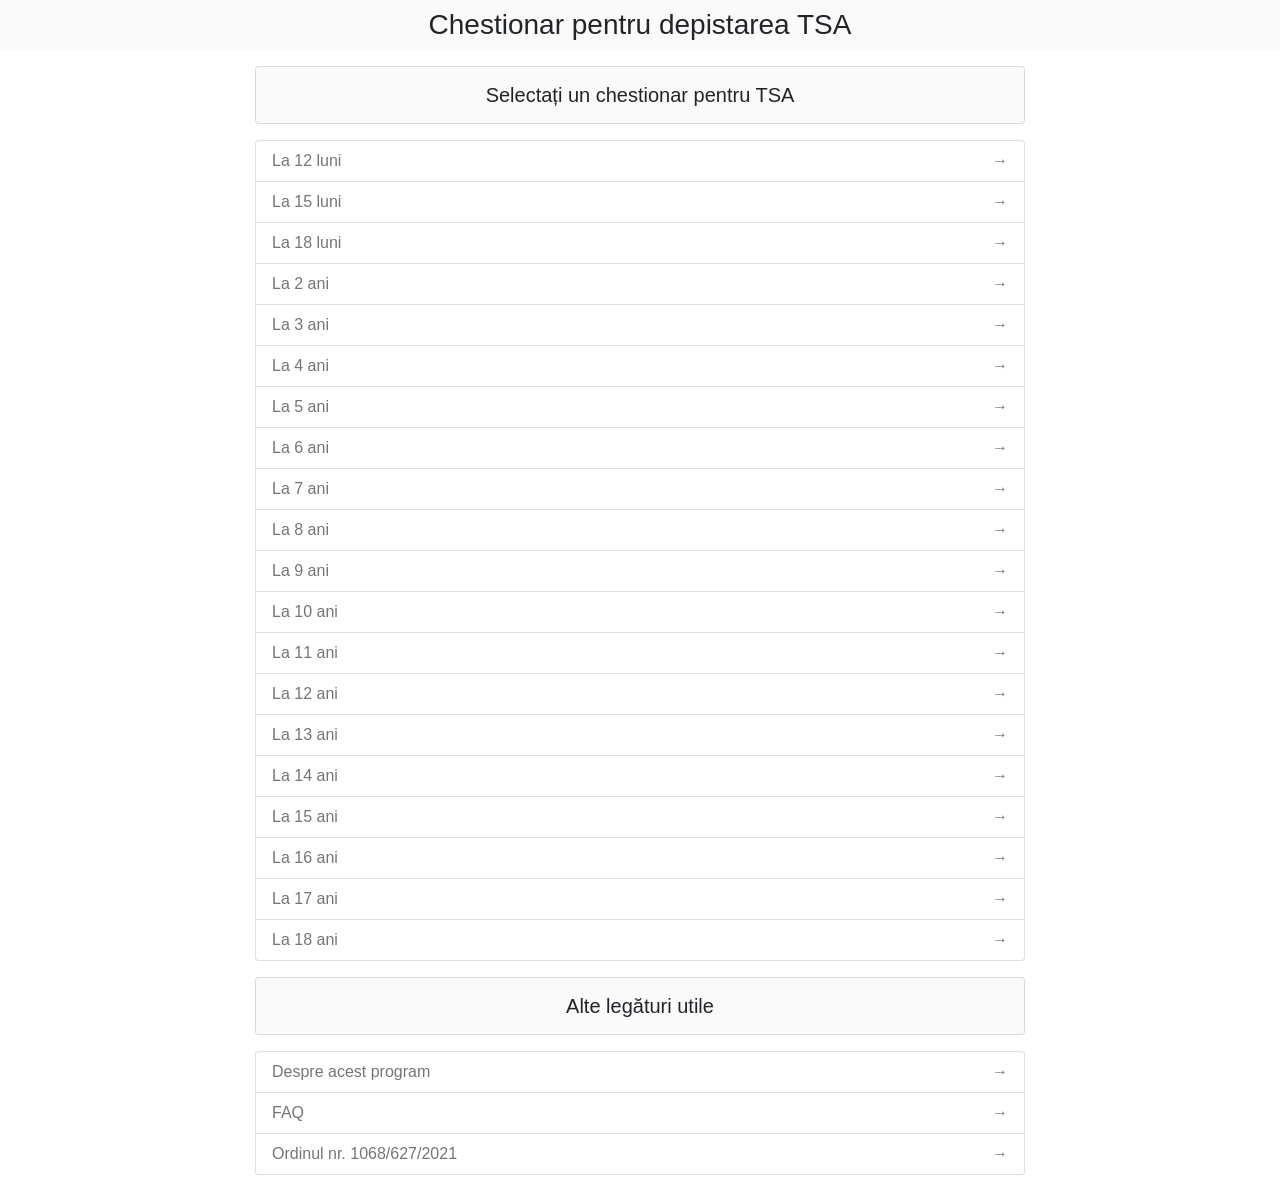
==== index.html @ b60e4440 "Update 11 files - /2-18-ani/index.html - /2-18-ani/js/functii.js - /12-18-luni/index.html - /12-18-l" ====
<!DOCTYPE html>
<html lang="ro">
  <head>
    <meta charset="utf-8">
    <meta name="viewport" content="width=device-width, initial-scale=1, shrink-to-fit=no">
    <title>Chestionar pentru depistarea TSA</title>
    <link rel="stylesheet" href="./css/stil.css">
  </head>
  <body>
    <header class="navbar navbar-expand-lg bg-light">
      <div class="container-fluid d-flex justify-content-center">
        <h3 class="my-0 text-center">Chestionar pentru depistarea TSA</h3>
      </div>
    </header>
    <div class="main-content">
      <div class="container-fluid pt-3">
        <div class="card bg-light mb-3">
          <div class="card-body">
            <h5 class="my-0 text-center">Selectați un chestionar pentru TSA</h5>
          </div>
        </div>
        <div class="list-group mb-3">
          <a href="./12-18-luni?varsta=12 luni" class="list-group-item list-group-item-action d-flex justify-content-between align-items-center">La 12 luni<span>→</span></a>
          <a href="./12-18-luni?varsta=15 luni" class="list-group-item list-group-item-action d-flex justify-content-between align-items-center">La 15 luni<span>→</span></a>
          <a href="./12-18-luni?varsta=18 luni" class="list-group-item list-group-item-action d-flex justify-content-between align-items-center">La 18 luni<span>→</span></a>
          <a href="./2-18-ani?varsta=24 luni" class="list-group-item list-group-item-action d-flex justify-content-between align-items-center">La 2 ani<span>→</span></a>
          <a href="./2-18-ani?varsta=3 ani" class="list-group-item list-group-item-action d-flex justify-content-between align-items-center">La 3 ani<span>→</span></a>
          <a href="./2-18-ani?varsta=4 ani" class="list-group-item list-group-item-action d-flex justify-content-between align-items-center">La 4 ani<span>→</span></a>
          <a href="./2-18-ani?varsta=5 ani" class="list-group-item list-group-item-action d-flex justify-content-between align-items-center">La 5 ani<span>→</span></a>
          <a href="./2-18-ani?varsta=6 ani" class="list-group-item list-group-item-action d-flex justify-content-between align-items-center">La 6 ani<span>→</span></a>
          <a href="./2-18-ani?varsta=7 ani" class="list-group-item list-group-item-action d-flex justify-content-between align-items-center">La 7 ani<span>→</span></a>
          <a href="./2-18-ani?varsta=8 ani" class="list-group-item list-group-item-action d-flex justify-content-between align-items-center">La 8 ani<span>→</span></a>
          <a href="./2-18-ani?varsta=9 ani" class="list-group-item list-group-item-action d-flex justify-content-between align-items-center">La 9 ani<span>→</span></a>
          <a href="./2-18-ani?varsta=10 ani" class="list-group-item list-group-item-action d-flex justify-content-between align-items-center">La 10 ani<span>→</span></a>
          <a href="./2-18-ani?varsta=11 ani" class="list-group-item list-group-item-action d-flex justify-content-between align-items-center">La 11 ani<span>→</span></a>
          <a href="./2-18-ani?varsta=12 ani" class="list-group-item list-group-item-action d-flex justify-content-between align-items-center">La 12 ani<span>→</span></a>
          <a href="./2-18-ani?varsta=13 ani" class="list-group-item list-group-item-action d-flex justify-content-between align-items-center">La 13 ani<span>→</span></a>
          <a href="./2-18-ani?varsta=14 ani" class="list-group-item list-group-item-action d-flex justify-content-between align-items-center">La 14 ani<span>→</span></a>
          <a href="./2-18-ani?varsta=15 ani" class="list-group-item list-group-item-action d-flex justify-content-between align-items-center">La 15 ani<span>→</span></a>
          <a href="./2-18-ani?varsta=16 ani" class="list-group-item list-group-item-action d-flex justify-content-between align-items-center">La 16 ani<span>→</span></a>
          <a href="./2-18-ani?varsta=17 ani" class="list-group-item list-group-item-action d-flex justify-content-between align-items-center">La 17 ani<span>→</span></a>
          <a href="./2-18-ani?varsta=18 ani" class="list-group-item list-group-item-action d-flex justify-content-between align-items-center">La 18 ani<span>→</span></a>
        </div>
        <div class="card bg-light mb-3">
          <div class="card-body">
            <h5 class="my-0 text-center">Alte legături utile</h5>
          </div>
        </div>
        <div class="list-group mb-3">
          <a href="./despre" class="list-group-item list-group-item-action d-flex justify-content-between align-items-center">Despre acest program<span>→</span></a>
          <a href="./faq" class="list-group-item list-group-item-action d-flex justify-content-between align-items-center">FAQ<span>→</span></a>
          <a href="./Ordinul nr. 1068-627.pdf" target="_blank" class="list-group-item list-group-item-action d-flex justify-content-between align-items-center">Ordinul nr. 1068/627/2021<span>→</span></a>
        </div>
      </div>
    </div>
  </body>
</html>
---- css/stil.css ----
@charset "UTF-8";
/*
 * Copyright 2023 window-ops
 * Licensed under MIT
 * Based on Bootstrap:
 * - Bootstrap  v5.3.1 (https://getbootstrap.com/)
 * - Copyright 2011-2023 The Bootstrap Authors
 * - Licensed under MIT (https://github.com/twbs/bootstrap/blob/main/LICENSE)
*/

:root{--blue:#1E88E5;--indigo:#3949AB;--purple:#8E24AA;--pink:#D81B60;--red:#E53935;--orange:#FB8C00;--yellow:#FDD835;--green:#43A047;--teal:#00897B;--cyan:#00ACC1;--white:#fff;--gray:#9E9E9E;--gray-dark:#424242;--primary:#1E88E5;--secondary:#EEEEEE;--success:#43A047;--info:#00ACC1;--warning:#FDD835;--danger:#E53935;--light:#FAFAFA;--dark:#212529;--breakpoint-xs:0;--breakpoint-sm:576px;--breakpoint-md:768px;--breakpoint-lg:992px;--breakpoint-xl:1200px;--font-family-sans-serif:-apple-system,BlinkMacSystemFont,"Segoe UI",Roboto,"Helvetica Neue",Arial,"Noto Sans",sans-serif,"Apple Color Emoji","Segoe UI Emoji","Segoe UI Symbol","Noto Color Emoji";--font-family-monospace:SFMono-Regular,Menlo,Monaco,Consolas,"Liberation Mono","Courier New",monospace}*,::after,::before{box-sizing:border-box}html{font-family:sans-serif;line-height:1.15;-webkit-text-size-adjust:100%;-webkit-tap-highlight-color:transparent}article,aside,figcaption,figure,footer,header,hgroup,main,nav,section{display:block}body{margin:0;font-family:-apple-system,BlinkMacSystemFont,"Segoe UI",Roboto,"Helvetica Neue",Arial,"Noto Sans",sans-serif,"Apple Color Emoji","Segoe UI Emoji","Segoe UI Symbol","Noto Color Emoji";font-size:1rem;font-weight:400;line-height:1.5;color:#212529;text-align:left;background-color:#fff}[tabindex="-1"]:focus:not(:focus-visible){outline:0!important}hr{box-sizing:content-box;height:0;overflow:visible}h1,h2,h3,h4,h5,h6{margin-top:0;margin-bottom:.5rem}p{margin-top:0;margin-bottom:1rem}abbr[data-original-title],abbr[title]{text-decoration:underline;text-decoration:underline dotted;cursor:help;border-bottom:0;text-decoration-skip-ink:none}address{margin-bottom:1rem;font-style:normal;line-height:inherit}dl,ol,ul{margin-top:0;margin-bottom:1rem}ol ol,ol ul,ul ol,ul ul{margin-bottom:0}dt{font-weight:700}dd{margin-bottom:.5rem;margin-left:0}blockquote{margin:0 0 1rem}b,strong{font-weight:bolder}small{font-size:80%}sub,sup{position:relative;font-size:75%;line-height:0;vertical-align:baseline}sub{bottom:-.25em}sup{top:-.5em}a{color:#1e88e5;text-decoration:none;background-color:transparent}a:hover{color:#1360a4;text-decoration:underline}a:not([href]){color:inherit;text-decoration:none}a:not([href]):hover{color:inherit;text-decoration:none}code,kbd,pre,samp{font-family:SFMono-Regular,Menlo,Monaco,Consolas,"Liberation Mono","Courier New",monospace;font-size:1em}pre{margin-top:0;margin-bottom:1rem;overflow:auto;-ms-overflow-style:scrollbar}figure{margin:0 0 1rem}img{vertical-align:middle;border-style:none}svg{overflow:hidden;vertical-align:middle}table{border-collapse:collapse}caption{padding-top:.75rem;padding-bottom:.75rem;color:#9e9e9e;text-align:left;caption-side:bottom}th{text-align:inherit}label{display:inline-block;margin-bottom:.5rem}button{border-radius:0}button:focus{outline:1px dotted;outline:5px auto -webkit-focus-ring-color}button,input,optgroup,select,textarea{margin:0;font-family:inherit;font-size:inherit;line-height:inherit}button,input{overflow:visible}button,select{text-transform:none}[role=button]{cursor:pointer}select{word-wrap:normal}[type=button],[type=reset],[type=submit],button{-webkit-appearance:button}[type=button]:not(:disabled),[type=reset]:not(:disabled),[type=submit]:not(:disabled),button:not(:disabled){cursor:pointer}[type=button]::-moz-focus-inner,[type=reset]::-moz-focus-inner,[type=submit]::-moz-focus-inner,button::-moz-focus-inner{padding:0;border-style:none}input[type=checkbox],input[type=radio]{box-sizing:border-box;padding:0}textarea{overflow:auto;resize:vertical}fieldset{min-width:0;padding:0;margin:0;border:0}legend{display:block;width:100%;max-width:100%;padding:0;margin-bottom:.5rem;font-size:1.5rem;line-height:inherit;color:inherit;white-space:normal}progress{vertical-align:baseline}[type=number]::-webkit-inner-spin-button,[type=number]::-webkit-outer-spin-button{height:auto}[type=search]{outline-offset:-2px;-webkit-appearance:none}[type=search]::-webkit-search-decoration{-webkit-appearance:none}::-webkit-file-upload-button{font:inherit;-webkit-appearance:button}output{display:inline-block}summary{display:list-item;cursor:pointer}template{display:none}[hidden]{display:none!important}.h1,.h2,.h3,.h4,.h5,.h6,h1,h2,h3,h4,h5,h6{margin-bottom:.5rem;font-weight:500;line-height:1.2}.h1,h1{font-size:2.5rem}.h2,h2{font-size:2rem}.h3,h3{font-size:1.75rem}.h4,h4{font-size:1.5rem}.h5,h5{font-size:1.25rem}.h6,h6{font-size:1rem}.lead{font-size:1.25rem;font-weight:300}.display-1{font-size:6rem;font-weight:300;line-height:1.2}.display-2{font-size:5.5rem;font-weight:300;line-height:1.2}.display-3{font-size:4.5rem;font-weight:300;line-height:1.2}.display-4{font-size:3.5rem;font-weight:300;line-height:1.2}hr{margin-top:1rem;margin-bottom:1rem;border:0;border-top:1px solid rgba(0,0,0,.1)}.small,small{font-size:80%;font-weight:400}.mark,mark{padding:.2em;background-color:#fcf8e3}.list-unstyled{padding-left:0;list-style:none}.list-inline{padding-left:0;list-style:none}.list-inline-item{display:inline-block}.list-inline-item:not(:last-child){margin-right:.5rem}.initialism{font-size:90%;text-transform:uppercase}.blockquote{margin-bottom:1rem;font-size:1.25rem}.blockquote-footer{display:block;font-size:80%;color:#9e9e9e}.blockquote-footer::before{content:"\2014\00A0"}.img-fluid{max-width:100%;height:auto}.img-thumbnail{padding:.25rem;background-color:#fff;border:1px solid #eee;border-radius:4px;box-shadow:0 1px 1px rgba(0,0,0,.075);max-width:100%;height:auto}.figure{display:inline-block}.figure-img{margin-bottom:.5rem;line-height:1}.figure-caption{font-size:90%;color:#9e9e9e}code{font-size:87.5%;color:#d81b60;word-wrap:break-word}a>code{color:inherit}kbd{padding:.2rem .4rem;font-size:87.5%;color:#fff;background-color:#212529;border-radius:4px;box-shadow:inset 0 1px 1px rgba(0,0,0,.075)}kbd kbd{padding:0;font-size:100%;font-weight:700;box-shadow:none}pre{display:block;font-size:87.5%;color:#212529}pre code{font-size:inherit;color:inherit;word-break:normal}.pre-scrollable{max-height:340px;overflow-y:scroll}.container{width:100%;padding-right:15px;padding-left:15px;margin-right:auto;margin-left:auto}@media (min-width:576px){.container{max-width:540px}}@media (min-width:768px){.container{max-width:720px}}@media (min-width:992px){.container{max-width:960px}}@media (min-width:1200px){.container{max-width:1140px}}.container-fluid,.container-lg,.container-md,.container-sm,.container-xl{width:100%;padding-right:15px;padding-left:15px;margin-right:auto;margin-left:auto}@media (min-width:576px){.container,.container-sm{max-width:540px}}@media (min-width:768px){.container,.container-md,.container-sm{max-width:720px}}@media (min-width:992px){.container,.container-lg,.container-md,.container-sm{max-width:960px}}@media (min-width:1200px){.container,.container-lg,.container-md,.container-sm,.container-xl{max-width:1140px}}.row{display:flex;flex-wrap:wrap;margin-right:-15px;margin-left:-15px}.no-gutters{margin-right:0;margin-left:0}.no-gutters>.col,.no-gutters>[class*=col-]{padding-right:0;padding-left:0}.col,.col-1,.col-10,.col-11,.col-12,.col-2,.col-3,.col-4,.col-5,.col-6,.col-7,.col-8,.col-9,.col-auto,.col-lg,.col-lg-1,.col-lg-10,.col-lg-11,.col-lg-12,.col-lg-2,.col-lg-3,.col-lg-4,.col-lg-5,.col-lg-6,.col-lg-7,.col-lg-8,.col-lg-9,.col-lg-auto,.col-md,.col-md-1,.col-md-10,.col-md-11,.col-md-12,.col-md-2,.col-md-3,.col-md-4,.col-md-5,.col-md-6,.col-md-7,.col-md-8,.col-md-9,.col-md-auto,.col-sm,.col-sm-1,.col-sm-10,.col-sm-11,.col-sm-12,.col-sm-2,.col-sm-3,.col-sm-4,.col-sm-5,.col-sm-6,.col-sm-7,.col-sm-8,.col-sm-9,.col-sm-auto,.col-xl,.col-xl-1,.col-xl-10,.col-xl-11,.col-xl-12,.col-xl-2,.col-xl-3,.col-xl-4,.col-xl-5,.col-xl-6,.col-xl-7,.col-xl-8,.col-xl-9,.col-xl-auto{position:relative;width:100%;padding-right:15px;padding-left:15px}.col{flex-basis:0;flex-grow:1;min-width:0;max-width:100%}.row-cols-1>*{flex:0 0 100%;max-width:100%}.row-cols-2>*{flex:0 0 50%;max-width:50%}.row-cols-3>*{flex:0 0 33.33333%;max-width:33.33333%}.row-cols-4>*{flex:0 0 25%;max-width:25%}.row-cols-5>*{flex:0 0 20%;max-width:20%}.row-cols-6>*{flex:0 0 16.66667%;max-width:16.66667%}.col-auto{flex:0 0 auto;width:auto;max-width:100%}.col-1{flex:0 0 8.33333%;max-width:8.33333%}.col-2{flex:0 0 16.66667%;max-width:16.66667%}.col-3{flex:0 0 25%;max-width:25%}.col-4{flex:0 0 33.33333%;max-width:33.33333%}.col-5{flex:0 0 41.66667%;max-width:41.66667%}.col-6{flex:0 0 50%;max-width:50%}.col-7{flex:0 0 58.33333%;max-width:58.33333%}.col-8{flex:0 0 66.66667%;max-width:66.66667%}.col-9{flex:0 0 75%;max-width:75%}.col-10{flex:0 0 83.33333%;max-width:83.33333%}.col-11{flex:0 0 91.66667%;max-width:91.66667%}.col-12{flex:0 0 100%;max-width:100%}.order-first{order:-1}.order-last{order:13}.order-0{order:0}.order-1{order:1}.order-2{order:2}.order-3{order:3}.order-4{order:4}.order-5{order:5}.order-6{order:6}.order-7{order:7}.order-8{order:8}.order-9{order:9}.order-10{order:10}.order-11{order:11}.order-12{order:12}.offset-1{margin-left:8.33333%}.offset-2{margin-left:16.66667%}.offset-3{margin-left:25%}.offset-4{margin-left:33.33333%}.offset-5{margin-left:41.66667%}.offset-6{margin-left:50%}.offset-7{margin-left:58.33333%}.offset-8{margin-left:66.66667%}.offset-9{margin-left:75%}.offset-10{margin-left:83.33333%}.offset-11{margin-left:91.66667%}@media (min-width:576px){.col-sm{flex-basis:0;flex-grow:1;min-width:0;max-width:100%}.row-cols-sm-1>*{flex:0 0 100%;max-width:100%}.row-cols-sm-2>*{flex:0 0 50%;max-width:50%}.row-cols-sm-3>*{flex:0 0 33.33333%;max-width:33.33333%}.row-cols-sm-4>*{flex:0 0 25%;max-width:25%}.row-cols-sm-5>*{flex:0 0 20%;max-width:20%}.row-cols-sm-6>*{flex:0 0 16.66667%;max-width:16.66667%}.col-sm-auto{flex:0 0 auto;width:auto;max-width:100%}.col-sm-1{flex:0 0 8.33333%;max-width:8.33333%}.col-sm-2{flex:0 0 16.66667%;max-width:16.66667%}.col-sm-3{flex:0 0 25%;max-width:25%}.col-sm-4{flex:0 0 33.33333%;max-width:33.33333%}.col-sm-5{flex:0 0 41.66667%;max-width:41.66667%}.col-sm-6{flex:0 0 50%;max-width:50%}.col-sm-7{flex:0 0 58.33333%;max-width:58.33333%}.col-sm-8{flex:0 0 66.66667%;max-width:66.66667%}.col-sm-9{flex:0 0 75%;max-width:75%}.col-sm-10{flex:0 0 83.33333%;max-width:83.33333%}.col-sm-11{flex:0 0 91.66667%;max-width:91.66667%}.col-sm-12{flex:0 0 100%;max-width:100%}.order-sm-first{order:-1}.order-sm-last{order:13}.order-sm-0{order:0}.order-sm-1{order:1}.order-sm-2{order:2}.order-sm-3{order:3}.order-sm-4{order:4}.order-sm-5{order:5}.order-sm-6{order:6}.order-sm-7{order:7}.order-sm-8{order:8}.order-sm-9{order:9}.order-sm-10{order:10}.order-sm-11{order:11}.order-sm-12{order:12}.offset-sm-0{margin-left:0}.offset-sm-1{margin-left:8.33333%}.offset-sm-2{margin-left:16.66667%}.offset-sm-3{margin-left:25%}.offset-sm-4{margin-left:33.33333%}.offset-sm-5{margin-left:41.66667%}.offset-sm-6{margin-left:50%}.offset-sm-7{margin-left:58.33333%}.offset-sm-8{margin-left:66.66667%}.offset-sm-9{margin-left:75%}.offset-sm-10{margin-left:83.33333%}.offset-sm-11{margin-left:91.66667%}}@media (min-width:768px){.col-md{flex-basis:0;flex-grow:1;min-width:0;max-width:100%}.row-cols-md-1>*{flex:0 0 100%;max-width:100%}.row-cols-md-2>*{flex:0 0 50%;max-width:50%}.row-cols-md-3>*{flex:0 0 33.33333%;max-width:33.33333%}.row-cols-md-4>*{flex:0 0 25%;max-width:25%}.row-cols-md-5>*{flex:0 0 20%;max-width:20%}.row-cols-md-6>*{flex:0 0 16.66667%;max-width:16.66667%}.col-md-auto{flex:0 0 auto;width:auto;max-width:100%}.col-md-1{flex:0 0 8.33333%;max-width:8.33333%}.col-md-2{flex:0 0 16.66667%;max-width:16.66667%}.col-md-3{flex:0 0 25%;max-width:25%}.col-md-4{flex:0 0 33.33333%;max-width:33.33333%}.col-md-5{flex:0 0 41.66667%;max-width:41.66667%}.col-md-6{flex:0 0 50%;max-width:50%}.col-md-7{flex:0 0 58.33333%;max-width:58.33333%}.col-md-8{flex:0 0 66.66667%;max-width:66.66667%}.col-md-9{flex:0 0 75%;max-width:75%}.col-md-10{flex:0 0 83.33333%;max-width:83.33333%}.col-md-11{flex:0 0 91.66667%;max-width:91.66667%}.col-md-12{flex:0 0 100%;max-width:100%}.order-md-first{order:-1}.order-md-last{order:13}.order-md-0{order:0}.order-md-1{order:1}.order-md-2{order:2}.order-md-3{order:3}.order-md-4{order:4}.order-md-5{order:5}.order-md-6{order:6}.order-md-7{order:7}.order-md-8{order:8}.order-md-9{order:9}.order-md-10{order:10}.order-md-11{order:11}.order-md-12{order:12}.offset-md-0{margin-left:0}.offset-md-1{margin-left:8.33333%}.offset-md-2{margin-left:16.66667%}.offset-md-3{margin-left:25%}.offset-md-4{margin-left:33.33333%}.offset-md-5{margin-left:41.66667%}.offset-md-6{margin-left:50%}.offset-md-7{margin-left:58.33333%}.offset-md-8{margin-left:66.66667%}.offset-md-9{margin-left:75%}.offset-md-10{margin-left:83.33333%}.offset-md-11{margin-left:91.66667%}}@media (min-width:992px){.col-lg{flex-basis:0;flex-grow:1;min-width:0;max-width:100%}.row-cols-lg-1>*{flex:0 0 100%;max-width:100%}.row-cols-lg-2>*{flex:0 0 50%;max-width:50%}.row-cols-lg-3>*{flex:0 0 33.33333%;max-width:33.33333%}.row-cols-lg-4>*{flex:0 0 25%;max-width:25%}.row-cols-lg-5>*{flex:0 0 20%;max-width:20%}.row-cols-lg-6>*{flex:0 0 16.66667%;max-width:16.66667%}.col-lg-auto{flex:0 0 auto;width:auto;max-width:100%}.col-lg-1{flex:0 0 8.33333%;max-width:8.33333%}.col-lg-2{flex:0 0 16.66667%;max-width:16.66667%}.col-lg-3{flex:0 0 25%;max-width:25%}.col-lg-4{flex:0 0 33.33333%;max-width:33.33333%}.col-lg-5{flex:0 0 41.66667%;max-width:41.66667%}.col-lg-6{flex:0 0 50%;max-width:50%}.col-lg-7{flex:0 0 58.33333%;max-width:58.33333%}.col-lg-8{flex:0 0 66.66667%;max-width:66.66667%}.col-lg-9{flex:0 0 75%;max-width:75%}.col-lg-10{flex:0 0 83.33333%;max-width:83.33333%}.col-lg-11{flex:0 0 91.66667%;max-width:91.66667%}.col-lg-12{flex:0 0 100%;max-width:100%}.order-lg-first{order:-1}.order-lg-last{order:13}.order-lg-0{order:0}.order-lg-1{order:1}.order-lg-2{order:2}.order-lg-3{order:3}.order-lg-4{order:4}.order-lg-5{order:5}.order-lg-6{order:6}.order-lg-7{order:7}.order-lg-8{order:8}.order-lg-9{order:9}.order-lg-10{order:10}.order-lg-11{order:11}.order-lg-12{order:12}.offset-lg-0{margin-left:0}.offset-lg-1{margin-left:8.33333%}.offset-lg-2{margin-left:16.66667%}.offset-lg-3{margin-left:25%}.offset-lg-4{margin-left:33.33333%}.offset-lg-5{margin-left:41.66667%}.offset-lg-6{margin-left:50%}.offset-lg-7{margin-left:58.33333%}.offset-lg-8{margin-left:66.66667%}.offset-lg-9{margin-left:75%}.offset-lg-10{margin-left:83.33333%}.offset-lg-11{margin-left:91.66667%}}@media (min-width:1200px){.col-xl{flex-basis:0;flex-grow:1;min-width:0;max-width:100%}.row-cols-xl-1>*{flex:0 0 100%;max-width:100%}.row-cols-xl-2>*{flex:0 0 50%;max-width:50%}.row-cols-xl-3>*{flex:0 0 33.33333%;max-width:33.33333%}.row-cols-xl-4>*{flex:0 0 25%;max-width:25%}.row-cols-xl-5>*{flex:0 0 20%;max-width:20%}.row-cols-xl-6>*{flex:0 0 16.66667%;max-width:16.66667%}.col-xl-auto{flex:0 0 auto;width:auto;max-width:100%}.col-xl-1{flex:0 0 8.33333%;max-width:8.33333%}.col-xl-2{flex:0 0 16.66667%;max-width:16.66667%}.col-xl-3{flex:0 0 25%;max-width:25%}.col-xl-4{flex:0 0 33.33333%;max-width:33.33333%}.col-xl-5{flex:0 0 41.66667%;max-width:41.66667%}.col-xl-6{flex:0 0 50%;max-width:50%}.col-xl-7{flex:0 0 58.33333%;max-width:58.33333%}.col-xl-8{flex:0 0 66.66667%;max-width:66.66667%}.col-xl-9{flex:0 0 75%;max-width:75%}.col-xl-10{flex:0 0 83.33333%;max-width:83.33333%}.col-xl-11{flex:0 0 91.66667%;max-width:91.66667%}.col-xl-12{flex:0 0 100%;max-width:100%}.order-xl-first{order:-1}.order-xl-last{order:13}.order-xl-0{order:0}.order-xl-1{order:1}.order-xl-2{order:2}.order-xl-3{order:3}.order-xl-4{order:4}.order-xl-5{order:5}.order-xl-6{order:6}.order-xl-7{order:7}.order-xl-8{order:8}.order-xl-9{order:9}.order-xl-10{order:10}.order-xl-11{order:11}.order-xl-12{order:12}.offset-xl-0{margin-left:0}.offset-xl-1{margin-left:8.33333%}.offset-xl-2{margin-left:16.66667%}.offset-xl-3{margin-left:25%}.offset-xl-4{margin-left:33.33333%}.offset-xl-5{margin-left:41.66667%}.offset-xl-6{margin-left:50%}.offset-xl-7{margin-left:58.33333%}.offset-xl-8{margin-left:66.66667%}.offset-xl-9{margin-left:75%}.offset-xl-10{margin-left:83.33333%}.offset-xl-11{margin-left:91.66667%}}.table{width:100%;margin-bottom:1rem;color:#212529}.table td,.table th{padding:.75rem;vertical-align:top;border-top:1px solid #e0e0e0}.table thead th{vertical-align:bottom;border-bottom:2px solid #e0e0e0}.table tbody+tbody{border-top:2px solid #e0e0e0}.table-sm td,.table-sm th{padding:.3rem}.table-bordered{border:1px solid #e0e0e0}.table-bordered td,.table-bordered th{border:1px solid #e0e0e0}.table-bordered thead td,.table-bordered thead th{border-bottom-width:2px}.table-borderless tbody+tbody,.table-borderless td,.table-borderless th,.table-borderless thead th{border:0}.table-striped tbody tr:nth-of-type(odd){background-color:rgba(0,0,0,.05)}.table-hover tbody tr:hover{color:#212529;background-color:rgba(0,0,0,.075)}.table-primary,.table-primary>td,.table-primary>th{background-color:#c0def8}.table-primary tbody+tbody,.table-primary td,.table-primary th,.table-primary thead th{border-color:#8ac1f1}.table-hover .table-primary:hover{background-color:#a9d2f5}.table-hover .table-primary:hover>td,.table-hover .table-primary:hover>th{background-color:#a9d2f5}.table-secondary,.table-secondary>td,.table-secondary>th{background-color:#fafafa}.table-secondary tbody+tbody,.table-secondary td,.table-secondary th,.table-secondary thead th{border-color:#f6f6f6}.table-hover .table-secondary:hover{background-color:#ededed}.table-hover .table-secondary:hover>td,.table-hover .table-secondary:hover>th{background-color:#ededed}.table-success,.table-success>td,.table-success>th{background-color:#cae4cb}.table-success tbody+tbody,.table-success td,.table-success th,.table-success thead th{border-color:#9dce9f}.table-hover .table-success:hover{background-color:#b9dbba}.table-hover .table-success:hover>td,.table-hover .table-success:hover>th{background-color:#b9dbba}.table-info,.table-info>td,.table-info>th{background-color:#b8e8ee}.table-info tbody+tbody,.table-info td,.table-info th,.table-info thead th{border-color:#7ad4df}.table-hover .table-info:hover{background-color:#a3e1e9}.table-hover .table-info:hover>td,.table-hover .table-info:hover>th{background-color:#a3e1e9}.table-warning,.table-warning>td,.table-warning>th{background-color:#fef4c6}.table-warning tbody+tbody,.table-warning td,.table-warning th,.table-warning thead th{border-color:#feeb96}.table-hover .table-warning:hover{background-color:#feefad}.table-hover .table-warning:hover>td,.table-hover .table-warning:hover>th{background-color:#feefad}.table-danger,.table-danger>td,.table-danger>th{background-color:#f8c8c6}.table-danger tbody+tbody,.table-danger td,.table-danger th,.table-danger thead th{border-color:#f19896}.table-hover .table-danger:hover{background-color:#f5b2af}.table-hover .table-danger:hover>td,.table-hover .table-danger:hover>th{background-color:#f5b2af}.table-light,.table-light>td,.table-light>th{background-color:#fefefe}.table-light tbody+tbody,.table-light td,.table-light th,.table-light thead th{border-color:#fcfcfc}.table-hover .table-light:hover{background-color:#f1f1f1}.table-hover .table-light:hover>td,.table-hover .table-light:hover>th{background-color:#f1f1f1}.table-dark,.table-dark>td,.table-dark>th{background-color:#c1c2c3}.table-dark tbody+tbody,.table-dark td,.table-dark th,.table-dark thead th{border-color:#8c8e90}.table-hover .table-dark:hover{background-color:#b4b5b6}.table-hover .table-dark:hover>td,.table-hover .table-dark:hover>th{background-color:#b4b5b6}.table-active,.table-active>td,.table-active>th{background-color:rgba(0,0,0,.075)}.table-hover .table-active:hover{background-color:rgba(0,0,0,.075)}.table-hover .table-active:hover>td,.table-hover .table-active:hover>th{background-color:rgba(0,0,0,.075)}.table .thead-dark th{color:#000;background-color:#424242;border-color:#555}.table .thead-light th{color:#757575;background-color:#f5f5f5;border-color:#e0e0e0}.table-dark{color:#000;background-color:#424242}.table-dark td,.table-dark th,.table-dark thead th{border-color:#555}.table-dark.table-bordered{border:0}.table-dark.table-striped tbody tr:nth-of-type(odd){background-color:rgba(255,255,255,.05)}.table-dark.table-hover tbody tr:hover{color:#000;background-color:rgba(255,255,255,.075)}@media (max-width:575.98px){.table-responsive-sm{display:block;width:100%;overflow-x:auto;-webkit-overflow-scrolling:touch}.table-responsive-sm>.table-bordered{border:0}}@media (max-width:767.98px){.table-responsive-md{display:block;width:100%;overflow-x:auto;-webkit-overflow-scrolling:touch}.table-responsive-md>.table-bordered{border:0}}@media (max-width:991.98px){.table-responsive-lg{display:block;width:100%;overflow-x:auto;-webkit-overflow-scrolling:touch}.table-responsive-lg>.table-bordered{border:0}}@media (max-width:1199.98px){.table-responsive-xl{display:block;width:100%;overflow-x:auto;-webkit-overflow-scrolling:touch}.table-responsive-xl>.table-bordered{border:0}}.table-responsive{display:block;width:100%;overflow-x:auto;-webkit-overflow-scrolling:touch}.table-responsive>.table-bordered{border:0}.form-control{display:block;width:100%;height:calc(1.5em + .75rem + 2px);padding:.375rem .75rem;font-size:1rem;font-weight:400;line-height:1.5;color:#757575;background-color:#fff;background-clip:padding-box;border:1px solid #e0e0e0;border-radius:4px;box-shadow:inset 0 1px 1px rgba(0,0,0,.075);transition:border-color .15s ease-in-out,box-shadow .15s ease-in-out}@media (prefers-reduced-motion:reduce){.form-control{transition:none}}.form-control::-ms-expand{background-color:transparent;border:0}.form-control:-moz-focusring{color:transparent;text-shadow:0 0 0 #757575}.form-control:focus{color:#757575;background-color:#fff;border-color:#90c4f2;outline:0;box-shadow:inset 0 1px 1px rgba(0,0,0,.075),0 0 0 rgba(0,0,0,.075)}.form-control::placeholder{color:#9e9e9e;opacity:1}.form-control:disabled,.form-control[readonly]{background-color:#f5f5f5;opacity:1}input[type=date].form-control,input[type=datetime-local].form-control,input[type=month].form-control,input[type=time].form-control{appearance:none}select.form-control:focus::-ms-value{color:#757575;background-color:#fff}.form-control-file,.form-control-range{display:block;width:100%}.col-form-label{padding-top:calc(.375rem + 1px);padding-bottom:calc(.375rem + 1px);margin-bottom:0;font-size:inherit;line-height:1.5}.col-form-label-lg{padding-top:calc(.5rem + 1px);padding-bottom:calc(.5rem + 1px);font-size:1.25rem;line-height:1.5}.col-form-label-sm{padding-top:calc(.25rem + 1px);padding-bottom:calc(.25rem + 1px);font-size:.875rem;line-height:1.5}.form-control-plaintext{display:block;width:100%;padding:.375rem 0;margin-bottom:0;font-size:1rem;line-height:1.5;color:#212529;background-color:transparent;border:solid transparent;border-width:1px 0}.form-control-plaintext.form-control-lg,.form-control-plaintext.form-control-sm{padding-right:0;padding-left:0}.form-control-sm{height:calc(1.5em + .5rem + 2px);padding:.25rem .5rem;font-size:.875rem;line-height:1.5;border-radius:4px}.form-control-lg{height:calc(1.5em + 1rem + 2px);padding:.5rem 1rem;font-size:1.25rem;line-height:1.5;border-radius:4px}select.form-control[multiple],select.form-control[size]{height:auto}textarea.form-control{height:auto}.form-group{margin-bottom:1rem}.form-text{display:block;margin-top:.25rem}.form-row{display:flex;flex-wrap:wrap;margin-right:-5px;margin-left:-5px}.form-row>.col,.form-row>[class*=col-]{padding-right:5px;padding-left:5px}.form-check{position:relative;display:block;padding-left:1.25rem}.form-check-input{position:absolute;margin-top:.3rem;margin-left:-1.25rem}.form-check-input:disabled~.form-check-label,.form-check-input[disabled]~.form-check-label{color:#9e9e9e}.form-check-label{margin-bottom:0}.form-check-inline{display:inline-flex;align-items:center;padding-left:0;margin-right:.75rem}.form-check-inline .form-check-input{position:static;margin-top:0;margin-right:.3125rem;margin-left:0}.valid-feedback{display:none;width:100%;margin-top:.25rem;font-size:80%;color:#43a047}.valid-tooltip{position:absolute;top:100%;z-index:5;display:none;max-width:100%;padding:.25rem .5rem;margin-top:.1rem;font-size:.875rem;line-height:1.5;color:#fff;background-color:rgba(67,160,71,.9);border-radius:4px}.is-valid~.valid-feedback,.is-valid~.valid-tooltip,.was-validated :valid~.valid-feedback,.was-validated :valid~.valid-tooltip{display:block}.form-control.is-valid,.was-validated .form-control:valid{border-color:#43a047;padding-right:calc(1.5em + .75rem);background-image:url("data:image/svg+xml,%3csvg xmlns='http://www.w3.org/2000/svg' width='8' height='8' viewBox='0 0 8 8'%3e%3cpath fill='%2343A047' d='M2.3 6.73L.6 4.53c-.4-1.04.46-1.4 1.1-.8l1.1 1.4 3.4-3.8c.6-.63 1.6-.27 1.2.7l-4 4.6c-.43.5-.8.4-1.1.1z'/%3e%3c/svg%3e");background-repeat:no-repeat;background-position:right calc(.375em + .1875rem) center;background-size:calc(.75em + .375rem) calc(.75em + .375rem)}.form-control.is-valid:focus,.was-validated .form-control:valid:focus{border-color:#43a047;box-shadow:0 0 0 0 rgba(67,160,71,.25)}.was-validated textarea.form-control:valid,textarea.form-control.is-valid{padding-right:calc(1.5em + .75rem);background-position:top calc(.375em + .1875rem) right calc(.375em + .1875rem)}.custom-select.is-valid,.was-validated .custom-select:valid{border-color:#43a047;padding-right:calc(.75em + 2.3125rem);background:url("data:image/svg+xml,%3csvg xmlns='http://www.w3.org/2000/svg' width='4' height='5' viewBox='0 0 4 5'%3e%3cpath fill='%23424242' d='M2 0L0 2h4zm0 5L0 3h4z'/%3e%3c/svg%3e") no-repeat right .75rem center/8px 10px,url("data:image/svg+xml,%3csvg xmlns='http://www.w3.org/2000/svg' width='8' height='8' viewBox='0 0 8 8'%3e%3cpath fill='%2343A047' d='M2.3 6.73L.6 4.53c-.4-1.04.46-1.4 1.1-.8l1.1 1.4 3.4-3.8c.6-.63 1.6-.27 1.2.7l-4 4.6c-.43.5-.8.4-1.1.1z'/%3e%3c/svg%3e") #fff no-repeat center right 1.75rem/calc(.75em + .375rem) calc(.75em + .375rem)}.custom-select.is-valid:focus,.was-validated .custom-select:valid:focus{border-color:#43a047;box-shadow:0 0 0 0 rgba(67,160,71,.25)}.form-check-input.is-valid~.form-check-label,.was-validated .form-check-input:valid~.form-check-label{color:#43a047}.form-check-input.is-valid~.valid-feedback,.form-check-input.is-valid~.valid-tooltip,.was-validated .form-check-input:valid~.valid-feedback,.was-validated .form-check-input:valid~.valid-tooltip{display:block}.custom-control-input.is-valid~.custom-control-label,.was-validated .custom-control-input:valid~.custom-control-label{color:#43a047}.custom-control-input.is-valid~.custom-control-label::before,.was-validated .custom-control-input:valid~.custom-control-label::before{border-color:#43a047}.custom-control-input.is-valid:checked~.custom-control-label::before,.was-validated .custom-control-input:valid:checked~.custom-control-label::before{border-color:#5bbb60;background:#5bbb60 linear-gradient(180deg,#74c577,#5bbb60) repeat-x}.custom-control-input.is-valid:focus~.custom-control-label::before,.was-validated .custom-control-input:valid:focus~.custom-control-label::before{box-shadow:0 0 0 0 rgba(67,160,71,.25)}.custom-control-input.is-valid:focus:not(:checked)~.custom-control-label::before,.was-validated .custom-control-input:valid:focus:not(:checked)~.custom-control-label::before{border-color:#43a047}.custom-file-input.is-valid~.custom-file-label,.was-validated .custom-file-input:valid~.custom-file-label{border-color:#43a047}.custom-file-input.is-valid:focus~.custom-file-label,.was-validated .custom-file-input:valid:focus~.custom-file-label{border-color:#43a047;box-shadow:0 0 0 0 rgba(67,160,71,.25)}.invalid-feedback{display:none;width:100%;margin-top:.25rem;font-size:80%;color:#e53935}.invalid-tooltip{position:absolute;top:100%;z-index:5;display:none;max-width:100%;padding:.25rem .5rem;margin-top:.1rem;font-size:.875rem;line-height:1.5;color:#fff;background-color:rgba(229,57,53,.9);border-radius:4px}.is-invalid~.invalid-feedback,.is-invalid~.invalid-tooltip,.was-validated :invalid~.invalid-feedback,.was-validated :invalid~.invalid-tooltip{display:block}.form-control.is-invalid,.was-validated .form-control:invalid{border-color:#e53935;padding-right:calc(1.5em + .75rem);background-image:url("data:image/svg+xml,%3csvg xmlns='http://www.w3.org/2000/svg' width='12' height='12' fill='none' stroke='%23E53935' viewBox='0 0 12 12'%3e%3ccircle cx='6' cy='6' r='4.5'/%3e%3cpath stroke-linejoin='round' d='M5.8 3.6h.4L6 6.5z'/%3e%3ccircle cx='6' cy='8.2' r='.6' fill='%23E53935' stroke='none'/%3e%3c/svg%3e");background-repeat:no-repeat;background-position:right calc(.375em + .1875rem) center;background-size:calc(.75em + .375rem) calc(.75em + .375rem)}.form-control.is-invalid:focus,.was-validated .form-control:invalid:focus{border-color:#e53935;box-shadow:0 0 0 0 rgba(229,57,53,.25)}.was-validated textarea.form-control:invalid,textarea.form-control.is-invalid{padding-right:calc(1.5em + .75rem);background-position:top calc(.375em + .1875rem) right calc(.375em + .1875rem)}.custom-select.is-invalid,.was-validated .custom-select:invalid{border-color:#e53935;padding-right:calc(.75em + 2.3125rem);background:url("data:image/svg+xml,%3csvg xmlns='http://www.w3.org/2000/svg' width='4' height='5' viewBox='0 0 4 5'%3e%3cpath fill='%23424242' d='M2 0L0 2h4zm0 5L0 3h4z'/%3e%3c/svg%3e") no-repeat right .75rem center/8px 10px,url("data:image/svg+xml,%3csvg xmlns='http://www.w3.org/2000/svg' width='12' height='12' fill='none' stroke='%23E53935' viewBox='0 0 12 12'%3e%3ccircle cx='6' cy='6' r='4.5'/%3e%3cpath stroke-linejoin='round' d='M5.8 3.6h.4L6 6.5z'/%3e%3ccircle cx='6' cy='8.2' r='.6' fill='%23E53935' stroke='none'/%3e%3c/svg%3e") #fff no-repeat center right 1.75rem/calc(.75em + .375rem) calc(.75em + .375rem)}.custom-select.is-invalid:focus,.was-validated .custom-select:invalid:focus{border-color:#e53935;box-shadow:0 0 0 0 rgba(229,57,53,.25)}.form-check-input.is-invalid~.form-check-label,.was-validated .form-check-input:invalid~.form-check-label{color:#e53935}.form-check-input.is-invalid~.invalid-feedback,.form-check-input.is-invalid~.invalid-tooltip,.was-validated .form-check-input:invalid~.invalid-feedback,.was-validated .form-check-input:invalid~.invalid-tooltip{display:block}.custom-control-input.is-invalid~.custom-control-label,.was-validated .custom-control-input:invalid~.custom-control-label{color:#e53935}.custom-control-input.is-invalid~.custom-control-label::before,.was-validated .custom-control-input:invalid~.custom-control-label::before{border-color:#e53935}.custom-control-input.is-invalid:checked~.custom-control-label::before,.was-validated .custom-control-input:invalid:checked~.custom-control-label::before{border-color:#eb6562;background:#eb6562 linear-gradient(180deg,#ee7c7a,#eb6562) repeat-x}.custom-control-input.is-invalid:focus~.custom-control-label::before,.was-validated .custom-control-input:invalid:focus~.custom-control-label::before{box-shadow:0 0 0 0 rgba(229,57,53,.25)}.custom-control-input.is-invalid:focus:not(:checked)~.custom-control-label::before,.was-validated .custom-control-input:invalid:focus:not(:checked)~.custom-control-label::before{border-color:#e53935}.custom-file-input.is-invalid~.custom-file-label,.was-validated .custom-file-input:invalid~.custom-file-label{border-color:#e53935}.custom-file-input.is-invalid:focus~.custom-file-label,.was-validated .custom-file-input:invalid:focus~.custom-file-label{border-color:#e53935;box-shadow:0 0 0 0 rgba(229,57,53,.25)}.form-inline{display:flex;flex-flow:row wrap;align-items:center}.form-inline .form-check{width:100%}@media (min-width:576px){.form-inline label{display:flex;align-items:center;justify-content:center;margin-bottom:0}.form-inline .form-group{display:flex;flex:0 0 auto;flex-flow:row wrap;align-items:center;margin-bottom:0}.form-inline .form-control{display:inline-block;width:auto;vertical-align:middle}.form-inline .form-control-plaintext{display:inline-block}.form-inline .custom-select,.form-inline .input-group{width:auto}.form-inline .form-check{display:flex;align-items:center;justify-content:center;width:auto;padding-left:0}.form-inline .form-check-input{position:relative;flex-shrink:0;margin-top:0;margin-right:.25rem;margin-left:0}.form-inline .custom-control{align-items:center;justify-content:center}.form-inline .custom-control-label{margin-bottom:0}}.btn{display:inline-block;font-weight:400;color:#212529;text-align:center;vertical-align:middle;user-select:none;background-color:transparent;border:1px solid transparent;padding:.375rem .75rem;font-size:1rem;line-height:1.5;border-radius:4px;transition:color .15s ease-in-out,background-color .15s ease-in-out,border-color .15s ease-in-out,box-shadow .15s ease-in-out}@media (prefers-reduced-motion:reduce){.btn{transition:none}}.btn:hover{color:#212529;text-decoration:none}.btn.focus,.btn:focus{outline:0;box-shadow:0 0 0 rgba(0,0,0,.075)}.btn.disabled,.btn:disabled{opacity:.65;box-shadow:none}.btn:not(:disabled):not(.disabled){cursor:pointer}.btn:not(:disabled):not(.disabled).active,.btn:not(:disabled):not(.disabled):active{box-shadow:inset 0 1px 1px rgba(0,0,0,.125)}.btn:not(:disabled):not(.disabled).active:focus,.btn:not(:disabled):not(.disabled):active:focus{box-shadow:0 0 0 rgba(0,0,0,.075),inset 0 1px 1px rgba(0,0,0,.125)}a.btn.disabled,fieldset:disabled a.btn{pointer-events:none}.btn-primary{color:#fff;background:#1e88e5 linear-gradient(180deg,#409ae9,#1e88e5) repeat-x;border-color:#1e88e5;box-shadow:inset 0 1px 1px rgba(0,0,0,.075)}.btn-primary:hover{color:#fff;background:#1774c6 linear-gradient(180deg,#3a89ce,#1774c6) repeat-x;border-color:#166dba}.btn-primary.focus,.btn-primary:focus{color:#fff;background:#1774c6 linear-gradient(180deg,#3a89ce,#1774c6) repeat-x;border-color:#166dba;box-shadow:inset 0 1px 1px rgba(0,0,0,.075),0 0 0 0 rgba(64,154,233,.5)}.btn-primary.disabled,.btn-primary:disabled{color:#fff;background-color:#1e88e5;border-color:#1e88e5;background-image:none}.btn-primary:not(:disabled):not(.disabled).active,.btn-primary:not(:disabled):not(.disabled):active,.show>.btn-primary.dropdown-toggle{color:#fff;background-color:#166dba;background-image:none;border-color:#1467af}.btn-primary:not(:disabled):not(.disabled).active:focus,.btn-primary:not(:disabled):not(.disabled):active:focus,.show>.btn-primary.dropdown-toggle:focus{box-shadow:inset 0 1px 1px rgba(0,0,0,.125),0 0 0 0 rgba(64,154,233,.5)}.btn-secondary{color:#212529;background:#eee linear-gradient(180deg,#f1f1f1,#eee) repeat-x;border-color:#eee;box-shadow:inset 0 1px 1px rgba(0,0,0,.075)}.btn-secondary:hover{color:#212529;background:#dbdbdb linear-gradient(180deg,#e0e0e0,#dbdbdb) repeat-x;border-color:#d5d5d5}.btn-secondary.focus,.btn-secondary:focus{color:#212529;background:#dbdbdb linear-gradient(180deg,#e0e0e0,#dbdbdb) repeat-x;border-color:#d5d5d5;box-shadow:inset 0 1px 1px rgba(0,0,0,.075),0 0 0 0 rgba(207,208,208,.5)}.btn-secondary.disabled,.btn-secondary:disabled{color:#212529;background-color:#eee;border-color:#eee;background-image:none}.btn-secondary:not(:disabled):not(.disabled).active,.btn-secondary:not(:disabled):not(.disabled):active,.show>.btn-secondary.dropdown-toggle{color:#212529;background-color:#d5d5d5;background-image:none;border-color:#cecece}.btn-secondary:not(:disabled):not(.disabled).active:focus,.btn-secondary:not(:disabled):not(.disabled):active:focus,.show>.btn-secondary.dropdown-toggle:focus{box-shadow:inset 0 1px 1px rgba(0,0,0,.125),0 0 0 0 rgba(207,208,208,.5)}.btn-success{color:#fff;background:#43a047 linear-gradient(180deg,#5fae63,#43a047) repeat-x;border-color:#43a047;box-shadow:inset 0 1px 1px rgba(0,0,0,.075)}.btn-success:hover{color:#fff;background:#38853b linear-gradient(180deg,#569758,#38853b) repeat-x;border-color:#347c37}.btn-success.focus,.btn-success:focus{color:#fff;background:#38853b linear-gradient(180deg,#569758,#38853b) repeat-x;border-color:#347c37;box-shadow:inset 0 1px 1px rgba(0,0,0,.075),0 0 0 0 rgba(95,174,99,.5)}.btn-success.disabled,.btn-success:disabled{color:#fff;background-color:#43a047;border-color:#43a047;background-image:none}.btn-success:not(:disabled):not(.disabled).active,.btn-success:not(:disabled):not(.disabled):active,.show>.btn-success.dropdown-toggle{color:#fff;background-color:#347c37;background-image:none;border-color:#307333}.btn-success:not(:disabled):not(.disabled).active:focus,.btn-success:not(:disabled):not(.disabled):active:focus,.show>.btn-success.dropdown-toggle:focus{box-shadow:inset 0 1px 1px rgba(0,0,0,.125),0 0 0 0 rgba(95,174,99,.5)}.btn-info{color:#fff;background:#00acc1 linear-gradient(180deg,#26b8ca,#00acc1) repeat-x;border-color:#00acc1;box-shadow:inset 0 1px 1px rgba(0,0,0,.075)}.btn-info:hover{color:#fff;background:#008a9b linear-gradient(180deg,#269baa,#008a9b) repeat-x;border-color:#007f8e}.btn-info.focus,.btn-info:focus{color:#fff;background:#008a9b linear-gradient(180deg,#269baa,#008a9b) repeat-x;border-color:#007f8e;box-shadow:inset 0 1px 1px rgba(0,0,0,.075),0 0 0 0 rgba(38,184,202,.5)}.btn-info.disabled,.btn-info:disabled{color:#fff;background-color:#00acc1;border-color:#00acc1;background-image:none}.btn-info:not(:disabled):not(.disabled).active,.btn-info:not(:disabled):not(.disabled):active,.show>.btn-info.dropdown-toggle{color:#fff;background-color:#007f8e;background-image:none;border-color:#007381}.btn-info:not(:disabled):not(.disabled).active:focus,.btn-info:not(:disabled):not(.disabled):active:focus,.show>.btn-info.dropdown-toggle:focus{box-shadow:inset 0 1px 1px rgba(0,0,0,.125),0 0 0 0 rgba(38,184,202,.5)}.btn-warning{color:#212529;background:#fdd835 linear-gradient(180deg,#fdde53,#fdd835) repeat-x;border-color:#fdd835;box-shadow:inset 0 1px 1px rgba(0,0,0,.075)}.btn-warning:hover{color:#212529;background:#fdd10f linear-gradient(180deg,#fdd833,#fdd10f) repeat-x;border-color:#fdce03}.btn-warning.focus,.btn-warning:focus{color:#212529;background:#fdd10f linear-gradient(180deg,#fdd833,#fdd10f) repeat-x;border-color:#fdce03;box-shadow:inset 0 1px 1px rgba(0,0,0,.075),0 0 0 0 rgba(220,189,51,.5)}.btn-warning.disabled,.btn-warning:disabled{color:#212529;background-color:#fdd835;border-color:#fdd835;background-image:none}.btn-warning:not(:disabled):not(.disabled).active,.btn-warning:not(:disabled):not(.disabled):active,.show>.btn-warning.dropdown-toggle{color:#212529;background-color:#fdce03;background-image:none;border-color:#f0c402}.btn-warning:not(:disabled):not(.disabled).active:focus,.btn-warning:not(:disabled):not(.disabled):active:focus,.show>.btn-warning.dropdown-toggle:focus{box-shadow:inset 0 1px 1px rgba(0,0,0,.125),0 0 0 0 rgba(220,189,51,.5)}.btn-danger{color:#fff;background:#e53935 linear-gradient(180deg,#e95753,#e53935) repeat-x;border-color:#e53935;box-shadow:inset 0 1px 1px rgba(0,0,0,.075)}.btn-danger:hover{color:#fff;background:#d8201c linear-gradient(180deg,#de423e,#d8201c) repeat-x;border-color:#cd1e1a}.btn-danger.focus,.btn-danger:focus{color:#fff;background:#d8201c linear-gradient(180deg,#de423e,#d8201c) repeat-x;border-color:#cd1e1a;box-shadow:inset 0 1px 1px rgba(0,0,0,.075),0 0 0 0 rgba(233,87,83,.5)}.btn-danger.disabled,.btn-danger:disabled{color:#fff;background-color:#e53935;border-color:#e53935;background-image:none}.btn-danger:not(:disabled):not(.disabled).active,.btn-danger:not(:disabled):not(.disabled):active,.show>.btn-danger.dropdown-toggle{color:#fff;background-color:#cd1e1a;background-image:none;border-color:#c11d19}.btn-danger:not(:disabled):not(.disabled).active:focus,.btn-danger:not(:disabled):not(.disabled):active:focus,.show>.btn-danger.dropdown-toggle:focus{box-shadow:inset 0 1px 1px rgba(0,0,0,.125),0 0 0 0 rgba(233,87,83,.5)}.btn-light{color:#212529;background:#fafafa linear-gradient(180deg,#fbfbfb,#fafafa) repeat-x;border-color:#fafafa;box-shadow:inset 0 1px 1px rgba(0,0,0,.075)}.btn-light:hover{color:#212529;background:#e7e7e7 linear-gradient(180deg,#eaeaea,#e7e7e7) repeat-x;border-color:#e1e1e1}.btn-light.focus,.btn-light:focus{color:#212529;background:#e7e7e7 linear-gradient(180deg,#eaeaea,#e7e7e7) repeat-x;border-color:#e1e1e1;box-shadow:inset 0 1px 1px rgba(0,0,0,.075),0 0 0 0 rgba(217,218,219,.5)}.btn-light.disabled,.btn-light:disabled{color:#212529;background-color:#fafafa;border-color:#fafafa;background-image:none}.btn-light:not(:disabled):not(.disabled).active,.btn-light:not(:disabled):not(.disabled):active,.show>.btn-light.dropdown-toggle{color:#212529;background-color:#e1e1e1;background-image:none;border-color:#dadada}.btn-light:not(:disabled):not(.disabled).active:focus,.btn-light:not(:disabled):not(.disabled):active:focus,.show>.btn-light.dropdown-toggle:focus{box-shadow:inset 0 1px 1px rgba(0,0,0,.125),0 0 0 0 rgba(217,218,219,.5)}.btn-dark{color:#fff;background:#212529 linear-gradient(180deg,#424649,#212529) repeat-x;border-color:#212529;box-shadow:inset 0 1px 1px rgba(0,0,0,.075)}.btn-dark:hover{color:#fff;background:#101214 linear-gradient(180deg,#343537,#101214) repeat-x;border-color:#0a0c0d}.btn-dark.focus,.btn-dark:focus{color:#fff;background:#101214 linear-gradient(180deg,#343537,#101214) repeat-x;border-color:#0a0c0d;box-shadow:inset 0 1px 1px rgba(0,0,0,.075),0 0 0 0 rgba(66,70,73,.5)}.btn-dark.disabled,.btn-dark:disabled{color:#fff;background-color:#212529;border-color:#212529;background-image:none}.btn-dark:not(:disabled):not(.disabled).active,.btn-dark:not(:disabled):not(.disabled):active,.show>.btn-dark.dropdown-toggle{color:#fff;background-color:#0a0c0d;background-image:none;border-color:#050506}.btn-dark:not(:disabled):not(.disabled).active:focus,.btn-dark:not(:disabled):not(.disabled):active:focus,.show>.btn-dark.dropdown-toggle:focus{box-shadow:inset 0 1px 1px rgba(0,0,0,.125),0 0 0 0 rgba(66,70,73,.5)}.btn-outline-primary{color:#1e88e5;border-color:#1e88e5}.btn-outline-primary:hover{color:#fff;background-color:#1e88e5;border-color:#1e88e5}.btn-outline-primary.focus,.btn-outline-primary:focus{box-shadow:0 0 0 0 rgba(30,136,229,.5)}.btn-outline-primary.disabled,.btn-outline-primary:disabled{color:#1e88e5;background-color:transparent}.btn-outline-primary:not(:disabled):not(.disabled).active,.btn-outline-primary:not(:disabled):not(.disabled):active,.show>.btn-outline-primary.dropdown-toggle{color:#fff;background-color:#1e88e5;border-color:#1e88e5}.btn-outline-primary:not(:disabled):not(.disabled).active:focus,.btn-outline-primary:not(:disabled):not(.disabled):active:focus,.show>.btn-outline-primary.dropdown-toggle:focus{box-shadow:inset 0 1px 1px rgba(0,0,0,.125),0 0 0 0 rgba(30,136,229,.5)}.btn-outline-secondary{color:#eee;border-color:#eee}.btn-outline-secondary:hover{color:#212529;background-color:#eee;border-color:#eee}.btn-outline-secondary.focus,.btn-outline-secondary:focus{box-shadow:0 0 0 0 rgba(238,238,238,.5)}.btn-outline-secondary.disabled,.btn-outline-secondary:disabled{color:#eee;background-color:transparent}.btn-outline-secondary:not(:disabled):not(.disabled).active,.btn-outline-secondary:not(:disabled):not(.disabled):active,.show>.btn-outline-secondary.dropdown-toggle{color:#212529;background-color:#eee;border-color:#eee}.btn-outline-secondary:not(:disabled):not(.disabled).active:focus,.btn-outline-secondary:not(:disabled):not(.disabled):active:focus,.show>.btn-outline-secondary.dropdown-toggle:focus{box-shadow:inset 0 1px 1px rgba(0,0,0,.125),0 0 0 0 rgba(238,238,238,.5)}.btn-outline-success{color:#43a047;border-color:#43a047}.btn-outline-success:hover{color:#fff;background-color:#43a047;border-color:#43a047}.btn-outline-success.focus,.btn-outline-success:focus{box-shadow:0 0 0 0 rgba(67,160,71,.5)}.btn-outline-success.disabled,.btn-outline-success:disabled{color:#43a047;background-color:transparent}.btn-outline-success:not(:disabled):not(.disabled).active,.btn-outline-success:not(:disabled):not(.disabled):active,.show>.btn-outline-success.dropdown-toggle{color:#fff;background-color:#43a047;border-color:#43a047}.btn-outline-success:not(:disabled):not(.disabled).active:focus,.btn-outline-success:not(:disabled):not(.disabled):active:focus,.show>.btn-outline-success.dropdown-toggle:focus{box-shadow:inset 0 1px 1px rgba(0,0,0,.125),0 0 0 0 rgba(67,160,71,.5)}.btn-outline-info{color:#00acc1;border-color:#00acc1}.btn-outline-info:hover{color:#fff;background-color:#00acc1;border-color:#00acc1}.btn-outline-info.focus,.btn-outline-info:focus{box-shadow:0 0 0 0 rgba(0,172,193,.5)}.btn-outline-info.disabled,.btn-outline-info:disabled{color:#00acc1;background-color:transparent}.btn-outline-info:not(:disabled):not(.disabled).active,.btn-outline-info:not(:disabled):not(.disabled):active,.show>.btn-outline-info.dropdown-toggle{color:#fff;background-color:#00acc1;border-color:#00acc1}.btn-outline-info:not(:disabled):not(.disabled).active:focus,.btn-outline-info:not(:disabled):not(.disabled):active:focus,.show>.btn-outline-info.dropdown-toggle:focus{box-shadow:inset 0 1px 1px rgba(0,0,0,.125),0 0 0 0 rgba(0,172,193,.5)}.btn-outline-warning{color:#fdd835;border-color:#fdd835}.btn-outline-warning:hover{color:#212529;background-color:#fdd835;border-color:#fdd835}.btn-outline-warning.focus,.btn-outline-warning:focus{box-shadow:0 0 0 0 rgba(253,216,53,.5)}.btn-outline-warning.disabled,.btn-outline-warning:disabled{color:#fdd835;background-color:transparent}.btn-outline-warning:not(:disabled):not(.disabled).active,.btn-outline-warning:not(:disabled):not(.disabled):active,.show>.btn-outline-warning.dropdown-toggle{color:#212529;background-color:#fdd835;border-color:#fdd835}.btn-outline-warning:not(:disabled):not(.disabled).active:focus,.btn-outline-warning:not(:disabled):not(.disabled):active:focus,.show>.btn-outline-warning.dropdown-toggle:focus{box-shadow:inset 0 1px 1px rgba(0,0,0,.125),0 0 0 0 rgba(253,216,53,.5)}.btn-outline-danger{color:#e53935;border-color:#e53935}.btn-outline-danger:hover{color:#fff;background-color:#e53935;border-color:#e53935}.btn-outline-danger.focus,.btn-outline-danger:focus{box-shadow:0 0 0 0 rgba(229,57,53,.5)}.btn-outline-danger.disabled,.btn-outline-danger:disabled{color:#e53935;background-color:transparent}.btn-outline-danger:not(:disabled):not(.disabled).active,.btn-outline-danger:not(:disabled):not(.disabled):active,.show>.btn-outline-danger.dropdown-toggle{color:#fff;background-color:#e53935;border-color:#e53935}.btn-outline-danger:not(:disabled):not(.disabled).active:focus,.btn-outline-danger:not(:disabled):not(.disabled):active:focus,.show>.btn-outline-danger.dropdown-toggle:focus{box-shadow:inset 0 1px 1px rgba(0,0,0,.125),0 0 0 0 rgba(229,57,53,.5)}.btn-outline-light{color:#fafafa;border-color:#fafafa}.btn-outline-light:hover{color:#212529;background-color:#fafafa;border-color:#fafafa}.btn-outline-light.focus,.btn-outline-light:focus{box-shadow:0 0 0 0 rgba(250,250,250,.5)}.btn-outline-light.disabled,.btn-outline-light:disabled{color:#fafafa;background-color:transparent}.btn-outline-light:not(:disabled):not(.disabled).active,.btn-outline-light:not(:disabled):not(.disabled):active,.show>.btn-outline-light.dropdown-toggle{color:#212529;background-color:#fafafa;border-color:#fafafa}.btn-outline-light:not(:disabled):not(.disabled).active:focus,.btn-outline-light:not(:disabled):not(.disabled):active:focus,.show>.btn-outline-light.dropdown-toggle:focus{box-shadow:inset 0 1px 1px rgba(0,0,0,.125),0 0 0 0 rgba(250,250,250,.5)}.btn-outline-dark{color:#212529;border-color:#212529}.btn-outline-dark:hover{color:#fff;background-color:#212529;border-color:#212529}.btn-outline-dark.focus,.btn-outline-dark:focus{box-shadow:0 0 0 0 rgba(33,37,41,.5)}.btn-outline-dark.disabled,.btn-outline-dark:disabled{color:#212529;background-color:transparent}.btn-outline-dark:not(:disabled):not(.disabled).active,.btn-outline-dark:not(:disabled):not(.disabled):active,.show>.btn-outline-dark.dropdown-toggle{color:#fff;background-color:#212529;border-color:#212529}.btn-outline-dark:not(:disabled):not(.disabled).active:focus,.btn-outline-dark:not(:disabled):not(.disabled):active:focus,.show>.btn-outline-dark.dropdown-toggle:focus{box-shadow:inset 0 1px 1px rgba(0,0,0,.125),0 0 0 0 rgba(33,37,41,.5)}.btn-link{font-weight:400;color:#1e88e5;text-decoration:none}.btn-link:hover{color:#1360a4;text-decoration:underline}.btn-link.focus,.btn-link:focus{text-decoration:underline}.btn-link.disabled,.btn-link:disabled{color:#9e9e9e;pointer-events:none}.btn-group-lg>.btn,.btn-lg{padding:.5rem 1rem;font-size:1.25rem;line-height:1.5;border-radius:4px}.btn-group-sm>.btn,.btn-sm{padding:.25rem .5rem;font-size:.875rem;line-height:1.5;border-radius:4px}.btn-block{display:block;width:100%}.btn-block+.btn-block{margin-top:.5rem}input[type=button].btn-block,input[type=reset].btn-block,input[type=submit].btn-block{width:100%}.fade{transition:opacity .15s linear}@media (prefers-reduced-motion:reduce){.fade{transition:none}}.fade:not(.show){opacity:0}.collapse:not(.show){display:none}.collapsing{position:relative;height:0;overflow:hidden;transition:height .35s ease}@media (prefers-reduced-motion:reduce){.collapsing{transition:none}}.dropdown,.dropleft,.dropright,.dropup{position:relative}.dropdown-toggle{white-space:nowrap}.dropdown-toggle::after{display:inline-block;margin-left:.255em;vertical-align:.255em;content:"";border-top:.3em solid;border-right:.3em solid transparent;border-bottom:0;border-left:.3em solid transparent}.dropdown-toggle:empty::after{margin-left:0}.dropdown-menu{position:absolute;top:100%;left:0;z-index:1000;display:none;float:left;min-width:10rem;padding:.5rem 0;margin:.125rem 0 0;font-size:1rem;color:#212529;text-align:left;list-style:none;background-color:#fff;background-clip:padding-box;border:1px solid rgba(0,0,0,.15);border-radius:4px;box-shadow:0 1px 1px rgba(0,0,0,.075)}.dropdown-menu-left{right:auto;left:0}.dropdown-menu-right{right:0;left:auto}@media (min-width:576px){.dropdown-menu-sm-left{right:auto;left:0}.dropdown-menu-sm-right{right:0;left:auto}}@media (min-width:768px){.dropdown-menu-md-left{right:auto;left:0}.dropdown-menu-md-right{right:0;left:auto}}@media (min-width:992px){.dropdown-menu-lg-left{right:auto;left:0}.dropdown-menu-lg-right{right:0;left:auto}}@media (min-width:1200px){.dropdown-menu-xl-left{right:auto;left:0}.dropdown-menu-xl-right{right:0;left:auto}}.dropup .dropdown-menu{top:auto;bottom:100%;margin-top:0;margin-bottom:.125rem}.dropup .dropdown-toggle::after{display:inline-block;margin-left:.255em;vertical-align:.255em;content:"";border-top:0;border-right:.3em solid transparent;border-bottom:.3em solid;border-left:.3em solid transparent}.dropup .dropdown-toggle:empty::after{margin-left:0}.dropright .dropdown-menu{top:0;right:auto;left:100%;margin-top:0;margin-left:.125rem}.dropright .dropdown-toggle::after{display:inline-block;margin-left:.255em;vertical-align:.255em;content:"";border-top:.3em solid transparent;border-right:0;border-bottom:.3em solid transparent;border-left:.3em solid}.dropright .dropdown-toggle:empty::after{margin-left:0}.dropright .dropdown-toggle::after{vertical-align:0}.dropleft .dropdown-menu{top:0;right:100%;left:auto;margin-top:0;margin-right:.125rem}.dropleft .dropdown-toggle::after{display:inline-block;margin-left:.255em;vertical-align:.255em;content:""}.dropleft .dropdown-toggle::after{display:none}.dropleft .dropdown-toggle::before{display:inline-block;margin-right:.255em;vertical-align:.255em;content:"";border-top:.3em solid transparent;border-right:.3em solid;border-bottom:.3em solid transparent}.dropleft .dropdown-toggle:empty::after{margin-left:0}.dropleft .dropdown-toggle::before{vertical-align:0}.dropdown-menu[x-placement^=bottom],.dropdown-menu[x-placement^=left],.dropdown-menu[x-placement^=right],.dropdown-menu[x-placement^=top]{right:auto;bottom:auto}.dropdown-divider{height:0;margin:.5rem 0;overflow:hidden;border-top:1px solid #f5f5f5}.dropdown-item{display:block;width:100%;padding:.25rem 1.5rem;clear:both;font-weight:400;color:#212529;text-align:inherit;white-space:nowrap;background-color:transparent;border:0}.dropdown-item:focus,.dropdown-item:hover{color:#16181b;text-decoration:none;background:#fafafa linear-gradient(180deg,#fbfbfb,#fafafa) repeat-x}.dropdown-item.active,.dropdown-item:active{color:#fff;text-decoration:none;background:#1e88e5 linear-gradient(180deg,#409ae9,#1e88e5) repeat-x}.dropdown-item.disabled,.dropdown-item:disabled{color:#9e9e9e;pointer-events:none;background-color:transparent;background-image:none}.dropdown-menu.show{display:block}.dropdown-header{display:block;padding:.5rem 1.5rem;margin-bottom:0;font-size:.875rem;color:#9e9e9e;white-space:nowrap}.dropdown-item-text{display:block;padding:.25rem 1.5rem;color:#212529}.btn-group,.btn-group-vertical{position:relative;display:inline-flex;vertical-align:middle}.btn-group-vertical>.btn,.btn-group>.btn{position:relative;flex:1 1 auto}.btn-group-vertical>.btn:hover,.btn-group>.btn:hover{z-index:1}.btn-group-vertical>.btn.active,.btn-group-vertical>.btn:active,.btn-group-vertical>.btn:focus,.btn-group>.btn.active,.btn-group>.btn:active,.btn-group>.btn:focus{z-index:1}.btn-toolbar{display:flex;flex-wrap:wrap;justify-content:flex-start}.btn-toolbar .input-group{width:auto}.btn-group>.btn-group:not(:first-child),.btn-group>.btn:not(:first-child){margin-left:-1px}.btn-group>.btn-group:not(:last-child)>.btn,.btn-group>.btn:not(:last-child):not(.dropdown-toggle){border-top-right-radius:0;border-bottom-right-radius:0}.btn-group>.btn-group:not(:first-child)>.btn,.btn-group>.btn:not(:first-child){border-top-left-radius:0;border-bottom-left-radius:0}.dropdown-toggle-split{padding-right:.5625rem;padding-left:.5625rem}.dropdown-toggle-split::after,.dropright .dropdown-toggle-split::after,.dropup .dropdown-toggle-split::after{margin-left:0}.dropleft .dropdown-toggle-split::before{margin-right:0}.btn-group-sm>.btn+.dropdown-toggle-split,.btn-sm+.dropdown-toggle-split{padding-right:.375rem;padding-left:.375rem}.btn-group-lg>.btn+.dropdown-toggle-split,.btn-lg+.dropdown-toggle-split{padding-right:.75rem;padding-left:.75rem}.btn-group.show .dropdown-toggle{box-shadow:inset 0 1px 1px rgba(0,0,0,.125)}.btn-group.show .dropdown-toggle.btn-link{box-shadow:none}.btn-group-vertical{flex-direction:column;align-items:flex-start;justify-content:center}.btn-group-vertical>.btn,.btn-group-vertical>.btn-group{width:100%}.btn-group-vertical>.btn-group:not(:first-child),.btn-group-vertical>.btn:not(:first-child){margin-top:-1px}.btn-group-vertical>.btn-group:not(:last-child)>.btn,.btn-group-vertical>.btn:not(:last-child):not(.dropdown-toggle){border-bottom-right-radius:0;border-bottom-left-radius:0}.btn-group-vertical>.btn-group:not(:first-child)>.btn,.btn-group-vertical>.btn:not(:first-child){border-top-left-radius:0;border-top-right-radius:0}.btn-group-toggle>.btn,.btn-group-toggle>.btn-group>.btn{margin-bottom:0}.btn-group-toggle>.btn input[type=checkbox],.btn-group-toggle>.btn input[type=radio],.btn-group-toggle>.btn-group>.btn input[type=checkbox],.btn-group-toggle>.btn-group>.btn input[type=radio]{position:absolute;clip:rect(0,0,0,0);pointer-events:none}.input-group{position:relative;display:flex;flex-wrap:wrap;align-items:stretch;width:100%}.input-group>.custom-file,.input-group>.custom-select,.input-group>.form-control,.input-group>.form-control-plaintext{position:relative;flex:1 1 auto;width:1%;min-width:0;margin-bottom:0}.input-group>.custom-file+.custom-file,.input-group>.custom-file+.custom-select,.input-group>.custom-file+.form-control,.input-group>.custom-select+.custom-file,.input-group>.custom-select+.custom-select,.input-group>.custom-select+.form-control,.input-group>.form-control+.custom-file,.input-group>.form-control+.custom-select,.input-group>.form-control+.form-control,.input-group>.form-control-plaintext+.custom-file,.input-group>.form-control-plaintext+.custom-select,.input-group>.form-control-plaintext+.form-control{margin-left:-1px}.input-group>.custom-file .custom-file-input:focus~.custom-file-label,.input-group>.custom-select:focus,.input-group>.form-control:focus{z-index:3}.input-group>.custom-file .custom-file-input:focus{z-index:4}.input-group>.custom-select:not(:last-child),.input-group>.form-control:not(:last-child){border-top-right-radius:0;border-bottom-right-radius:0}.input-group>.custom-select:not(:first-child),.input-group>.form-control:not(:first-child){border-top-left-radius:0;border-bottom-left-radius:0}.input-group>.custom-file{display:flex;align-items:center}.input-group>.custom-file:not(:last-child) .custom-file-label,.input-group>.custom-file:not(:last-child) .custom-file-label::after{border-top-right-radius:0;border-bottom-right-radius:0}.input-group>.custom-file:not(:first-child) .custom-file-label{border-top-left-radius:0;border-bottom-left-radius:0}.input-group-append,.input-group-prepend{display:flex}.input-group-append .btn,.input-group-prepend .btn{position:relative;z-index:2}.input-group-append .btn:focus,.input-group-prepend .btn:focus{z-index:3}.input-group-append .btn+.btn,.input-group-append .btn+.input-group-text,.input-group-append .input-group-text+.btn,.input-group-append .input-group-text+.input-group-text,.input-group-prepend .btn+.btn,.input-group-prepend .btn+.input-group-text,.input-group-prepend .input-group-text+.btn,.input-group-prepend .input-group-text+.input-group-text{margin-left:-1px}.input-group-prepend{margin-right:-1px}.input-group-append{margin-left:-1px}.input-group-text{display:flex;align-items:center;padding:.375rem .75rem;margin-bottom:0;font-size:1rem;font-weight:400;line-height:1.5;color:#757575;text-align:center;white-space:nowrap;background-color:#f5f5f5;border:1px solid #e0e0e0;border-radius:4px}.input-group-text input[type=checkbox],.input-group-text input[type=radio]{margin-top:0}.input-group-lg>.custom-select,.input-group-lg>.form-control:not(textarea){height:calc(1.5em + 1rem + 2px)}.input-group-lg>.custom-select,.input-group-lg>.form-control,.input-group-lg>.input-group-append>.btn,.input-group-lg>.input-group-append>.input-group-text,.input-group-lg>.input-group-prepend>.btn,.input-group-lg>.input-group-prepend>.input-group-text{padding:.5rem 1rem;font-size:1.25rem;line-height:1.5;border-radius:4px}.input-group-sm>.custom-select,.input-group-sm>.form-control:not(textarea){height:calc(1.5em + .5rem + 2px)}.input-group-sm>.custom-select,.input-group-sm>.form-control,.input-group-sm>.input-group-append>.btn,.input-group-sm>.input-group-append>.input-group-text,.input-group-sm>.input-group-prepend>.btn,.input-group-sm>.input-group-prepend>.input-group-text{padding:.25rem .5rem;font-size:.875rem;line-height:1.5;border-radius:4px}.input-group-lg>.custom-select,.input-group-sm>.custom-select{padding-right:1.75rem}.input-group>.input-group-append:last-child>.btn:not(:last-child):not(.dropdown-toggle),.input-group>.input-group-append:last-child>.input-group-text:not(:last-child),.input-group>.input-group-append:not(:last-child)>.btn,.input-group>.input-group-append:not(:last-child)>.input-group-text,.input-group>.input-group-prepend>.btn,.input-group>.input-group-prepend>.input-group-text{border-top-right-radius:0;border-bottom-right-radius:0}.input-group>.input-group-append>.btn,.input-group>.input-group-append>.input-group-text,.input-group>.input-group-prepend:first-child>.btn:not(:first-child),.input-group>.input-group-prepend:first-child>.input-group-text:not(:first-child),.input-group>.input-group-prepend:not(:first-child)>.btn,.input-group>.input-group-prepend:not(:first-child)>.input-group-text{border-top-left-radius:0;border-bottom-left-radius:0}.custom-control{position:relative;display:block;min-height:1.5rem;padding-left:1.5rem}.custom-control-inline{display:inline-flex;margin-right:1rem}.custom-control-input{position:absolute;left:0;z-index:-1;width:1rem;height:1.25rem;opacity:0}.custom-control-input:checked~.custom-control-label::before{color:#fff;border-color:#1e88e5;background:#1e88e5 linear-gradient(180deg,#409ae9,#1e88e5) repeat-x;box-shadow:none}.custom-control-input:focus~.custom-control-label::before{box-shadow:inset 0 1px 1px rgba(0,0,0,.075),0 0 0 rgba(0,0,0,.075)}.custom-control-input:focus:not(:checked)~.custom-control-label::before{border-color:#90c4f2}.custom-control-input:not(:disabled):active~.custom-control-label::before{color:#fff;background-color:#beddf7;border-color:#beddf7;box-shadow:none}.custom-control-input:disabled~.custom-control-label,.custom-control-input[disabled]~.custom-control-label{color:#9e9e9e}.custom-control-input:disabled~.custom-control-label::before,.custom-control-input[disabled]~.custom-control-label::before{background-color:#f5f5f5}.custom-control-label{position:relative;margin-bottom:0;vertical-align:top}.custom-control-label::before{position:absolute;top:.25rem;left:-1.5rem;display:block;width:1rem;height:1rem;pointer-events:none;content:"";background-color:#fff;border:#bdbdbd solid 1px;box-shadow:inset 0 1px 1px rgba(0,0,0,.075)}.custom-control-label::after{position:absolute;top:.25rem;left:-1.5rem;display:block;width:1rem;height:1rem;content:"";background:no-repeat 50%/50% 50%}.custom-checkbox .custom-control-label::before{border-radius:4px}.custom-checkbox .custom-control-input:checked~.custom-control-label::after{background-image:url("data:image/svg+xml,%3csvg xmlns='http://www.w3.org/2000/svg' width='8' height='8' viewBox='0 0 8 8'%3e%3cpath fill='%23fff' d='M6.564.75l-3.59 3.612-1.538-1.55L0 4.26l2.974 2.99L8 2.193z'/%3e%3c/svg%3e")}.custom-checkbox .custom-control-input:indeterminate~.custom-control-label::before{border-color:#1e88e5;background:#1e88e5 linear-gradient(180deg,#409ae9,#1e88e5) repeat-x;box-shadow:none}.custom-checkbox .custom-control-input:indeterminate~.custom-control-label::after{background-image:url("data:image/svg+xml,%3csvg xmlns='http://www.w3.org/2000/svg' width='4' height='4' viewBox='0 0 4 4'%3e%3cpath stroke='%23fff' d='M0 2h4'/%3e%3c/svg%3e")}.custom-checkbox .custom-control-input:disabled:checked~.custom-control-label::before{background-color:rgba(30,136,229,.5)}.custom-checkbox .custom-control-input:disabled:indeterminate~.custom-control-label::before{background-color:rgba(30,136,229,.5)}.custom-radio .custom-control-label::before{border-radius:50%}.custom-radio .custom-control-input:checked~.custom-control-label::after{background-image:url("data:image/svg+xml,%3csvg xmlns='http://www.w3.org/2000/svg' width='12' height='12' viewBox='-4 -4 8 8'%3e%3ccircle r='3' fill='%23fff'/%3e%3c/svg%3e")}.custom-radio .custom-control-input:disabled:checked~.custom-control-label::before{background-color:rgba(30,136,229,.5)}.custom-switch{padding-left:2.25rem}.custom-switch .custom-control-label::before{left:-2.25rem;width:1.75rem;pointer-events:all;border-radius:.5rem}.custom-switch .custom-control-label::after{top:calc(.25rem + 2px);left:calc(-2.25rem + 2px);width:calc(1rem - 4px);height:calc(1rem - 4px);background-color:#bdbdbd;border-radius:.5rem;transition:transform .15s ease-in-out,background-color .15s ease-in-out,border-color .15s ease-in-out,box-shadow .15s ease-in-out}@media (prefers-reduced-motion:reduce){.custom-switch .custom-control-label::after{transition:none}}.custom-switch .custom-control-input:checked~.custom-control-label::after{background-color:#fff;transform:translateX(.75rem)}.custom-switch .custom-control-input:disabled:checked~.custom-control-label::before{background-color:rgba(30,136,229,.5)}.custom-select{display:inline-block;width:100%;height:calc(1.5em + .75rem + 2px);padding:.375rem 1.75rem .375rem .75rem;font-size:1rem;font-weight:400;line-height:1.5;color:#757575;vertical-align:middle;background:#fff url("data:image/svg+xml,%3csvg xmlns='http://www.w3.org/2000/svg' width='4' height='5' viewBox='0 0 4 5'%3e%3cpath fill='%23424242' d='M2 0L0 2h4zm0 5L0 3h4z'/%3e%3c/svg%3e") no-repeat right .75rem center/8px 10px;border:1px solid #e0e0e0;border-radius:4px;box-shadow:inset 0 1px 1px rgba(0,0,0,.075);appearance:none}.custom-select:focus{border-color:#90c4f2;outline:0;box-shadow:inset 0 1px 1px rgba(0,0,0,.075),0 1px 1px rgba(0,0,0,.075)}.custom-select:focus::-ms-value{color:#757575;background-color:#fff}.custom-select[multiple],.custom-select[size]:not([size="1"]){height:auto;padding-right:.75rem;background-image:none}.custom-select:disabled{color:#9e9e9e;background-color:#f5f5f5}.custom-select::-ms-expand{display:none}.custom-select:-moz-focusring{color:transparent;text-shadow:0 0 0 #757575}.custom-select-sm{height:calc(1.5em + .5rem + 2px);padding-top:.25rem;padding-bottom:.25rem;padding-left:.5rem;font-size:.875rem}.custom-select-lg{height:calc(1.5em + 1rem + 2px);padding-top:.5rem;padding-bottom:.5rem;padding-left:1rem;font-size:1.25rem}.custom-file{position:relative;display:inline-block;width:100%;height:calc(1.5em + .75rem + 2px);margin-bottom:0}.custom-file-input{position:relative;z-index:2;width:100%;height:calc(1.5em + .75rem + 2px);margin:0;opacity:0}.custom-file-input:focus~.custom-file-label{border-color:#90c4f2;box-shadow:0 0 0 rgba(0,0,0,.075)}.custom-file-input:disabled~.custom-file-label,.custom-file-input[disabled]~.custom-file-label{background-color:#f5f5f5}.custom-file-input:lang(en)~.custom-file-label::after{content:"Browse"}.custom-file-input~.custom-file-label[data-browse]::after{content:attr(data-browse)}.custom-file-label{position:absolute;top:0;right:0;left:0;z-index:1;height:calc(1.5em + .75rem + 2px);padding:.375rem .75rem;font-weight:400;line-height:1.5;color:#757575;background-color:#fff;border:1px solid #e0e0e0;border-radius:4px;box-shadow:inset 0 1px 1px rgba(0,0,0,.075)}.custom-file-label::after{position:absolute;top:0;right:0;bottom:0;z-index:3;display:block;height:calc(1.5em + .75rem);padding:.375rem .75rem;line-height:1.5;color:#757575;content:"Browse";background:#f5f5f5 linear-gradient(180deg,#f7f7f7,#f5f5f5) repeat-x;border-left:inherit;border-radius:0 4px 4px 0}.custom-range{width:100%;height:1rem;padding:0;background-color:transparent;appearance:none}.custom-range:focus{outline:0}.custom-range:focus::-webkit-slider-thumb{box-shadow:0 1px 1px rgba(0,0,0,.075)}.custom-range:focus::-moz-range-thumb{box-shadow:0 1px 1px rgba(0,0,0,.075)}.custom-range:focus::-ms-thumb{box-shadow:0 1px 1px rgba(0,0,0,.075)}.custom-range::-moz-focus-outer{border:0}.custom-range::-webkit-slider-thumb{width:1rem;height:1rem;margin-top:-.25rem;background:#1e88e5 linear-gradient(180deg,#409ae9,#1e88e5) repeat-x;border:0;border-radius:1rem;box-shadow:0 1px 1px rgba(0,0,0,.075);transition:background-color .15s ease-in-out,border-color .15s ease-in-out,box-shadow .15s ease-in-out;appearance:none}@media (prefers-reduced-motion:reduce){.custom-range::-webkit-slider-thumb{transition:none}}.custom-range::-webkit-slider-thumb:active{background:#beddf7 linear-gradient(180deg,#c8e2f9,#beddf7) repeat-x}.custom-range::-webkit-slider-runnable-track{width:100%;height:.5rem;color:transparent;cursor:pointer;background-color:#eee;border-color:transparent;border-radius:1rem;box-shadow:inset 0 1px 1px rgba(0,0,0,.075)}.custom-range::-moz-range-thumb{width:1rem;height:1rem;background:#1e88e5 linear-gradient(180deg,#409ae9,#1e88e5) repeat-x;border:0;border-radius:1rem;box-shadow:0 1px 1px rgba(0,0,0,.075);transition:background-color .15s ease-in-out,border-color .15s ease-in-out,box-shadow .15s ease-in-out;appearance:none}@media (prefers-reduced-motion:reduce){.custom-range::-moz-range-thumb{transition:none}}.custom-range::-moz-range-thumb:active{background:#beddf7 linear-gradient(180deg,#c8e2f9,#beddf7) repeat-x}.custom-range::-moz-range-track{width:100%;height:.5rem;color:transparent;cursor:pointer;background-color:#eee;border-color:transparent;border-radius:1rem;box-shadow:inset 0 1px 1px rgba(0,0,0,.075)}.custom-range::-ms-thumb{width:1rem;height:1rem;margin-top:0;margin-right:0;margin-left:0;background:#1e88e5 linear-gradient(180deg,#409ae9,#1e88e5) repeat-x;border:0;border-radius:1rem;box-shadow:0 1px 1px rgba(0,0,0,.075);transition:background-color .15s ease-in-out,border-color .15s ease-in-out,box-shadow .15s ease-in-out;appearance:none}@media (prefers-reduced-motion:reduce){.custom-range::-ms-thumb{transition:none}}.custom-range::-ms-thumb:active{background:#beddf7 linear-gradient(180deg,#c8e2f9,#beddf7) repeat-x}.custom-range::-ms-track{width:100%;height:.5rem;color:transparent;cursor:pointer;background-color:transparent;border-color:transparent;border-width:.5rem;box-shadow:inset 0 1px 1px rgba(0,0,0,.075)}.custom-range::-ms-fill-lower{background-color:#eee;border-radius:1rem}.custom-range::-ms-fill-upper{margin-right:15px;background-color:#eee;border-radius:1rem}.custom-range:disabled::-webkit-slider-thumb{background-color:#bdbdbd}.custom-range:disabled::-webkit-slider-runnable-track{cursor:default}.custom-range:disabled::-moz-range-thumb{background-color:#bdbdbd}.custom-range:disabled::-moz-range-track{cursor:default}.custom-range:disabled::-ms-thumb{background-color:#bdbdbd}.custom-control-label::before,.custom-file-label,.custom-select{transition:background-color .15s ease-in-out,border-color .15s ease-in-out,box-shadow .15s ease-in-out}@media (prefers-reduced-motion:reduce){.custom-control-label::before,.custom-file-label,.custom-select{transition:none}}.nav{display:flex;flex-wrap:wrap;padding-left:0;margin-bottom:0;list-style:none}.nav-link{display:block;padding:.5rem 1rem}.nav-link:focus,.nav-link:hover{text-decoration:none}.nav-link.disabled{color:#9e9e9e;pointer-events:none;cursor:default}.nav-tabs{border-bottom:1px solid #eee}.nav-tabs .nav-item{margin-bottom:-1px}.nav-tabs .nav-link{border:1px solid transparent;border-top-left-radius:4px;border-top-right-radius:4px}.nav-tabs .nav-link:focus,.nav-tabs .nav-link:hover{border-color:#f5f5f5 #f5f5f5 #eee}.nav-tabs .nav-link.disabled{color:#9e9e9e;background-color:transparent;border-color:transparent}.nav-tabs .nav-item.show .nav-link,.nav-tabs .nav-link.active{color:#757575;background-color:#fff;border-color:#eee #eee #fff}.nav-tabs .dropdown-menu{margin-top:-1px;border-top-left-radius:0;border-top-right-radius:0}.nav-pills .nav-link{border-radius:4px}.nav-pills .nav-link.active,.nav-pills .show>.nav-link{color:#fff;background-color:#1e88e5}.nav-fill .nav-item{flex:1 1 auto;text-align:center}.nav-justified .nav-item{flex-basis:0;flex-grow:1;text-align:center}.tab-content>.tab-pane{display:none}.tab-content>.active{display:block}.navbar{position:relative;display:flex;flex-wrap:wrap;align-items:center;justify-content:space-between;padding:.5rem 1rem}.navbar .container,.navbar .container-fluid,.navbar .container-lg,.navbar .container-md,.navbar .container-sm,.navbar .container-xl{display:flex;flex-wrap:wrap;align-items:center;justify-content:space-between}.navbar-brand{display:inline-block;padding-top:.3125rem;padding-bottom:.3125rem;margin-right:1rem;font-size:1.25rem;line-height:inherit;white-space:nowrap}.navbar-brand:focus,.navbar-brand:hover{text-decoration:none}.navbar-nav{display:flex;flex-direction:column;padding-left:0;margin-bottom:0;list-style:none}.navbar-nav .nav-link{padding-right:0;padding-left:0}.navbar-nav .dropdown-menu{position:static;float:none}.navbar-text{display:inline-block;padding-top:.5rem;padding-bottom:.5rem}.navbar-collapse{flex-basis:100%;flex-grow:1;align-items:center}.navbar-toggler{padding:.25rem .75rem;font-size:1.25rem;line-height:1;background-color:transparent;border:1px solid transparent;border-radius:4px}.navbar-toggler:focus,.navbar-toggler:hover{text-decoration:none}.navbar-toggler-icon{display:inline-block;width:1.5em;height:1.5em;vertical-align:middle;content:"";background:no-repeat center center;background-size:100% 100%}@media (max-width:575.98px){.navbar-expand-sm>.container,.navbar-expand-sm>.container-fluid,.navbar-expand-sm>.container-lg,.navbar-expand-sm>.container-md,.navbar-expand-sm>.container-sm,.navbar-expand-sm>.container-xl{padding-right:0;padding-left:0}}@media (min-width:576px){.navbar-expand-sm{flex-flow:row nowrap;justify-content:flex-start}.navbar-expand-sm .navbar-nav{flex-direction:row}.navbar-expand-sm .navbar-nav .dropdown-menu{position:absolute}.navbar-expand-sm .navbar-nav .nav-link{padding-right:.5rem;padding-left:.5rem}.navbar-expand-sm>.container,.navbar-expand-sm>.container-fluid,.navbar-expand-sm>.container-lg,.navbar-expand-sm>.container-md,.navbar-expand-sm>.container-sm,.navbar-expand-sm>.container-xl{flex-wrap:nowrap}.navbar-expand-sm .navbar-collapse{display:flex!important;flex-basis:auto}.navbar-expand-sm .navbar-toggler{display:none}}@media (max-width:767.98px){.navbar-expand-md>.container,.navbar-expand-md>.container-fluid,.navbar-expand-md>.container-lg,.navbar-expand-md>.container-md,.navbar-expand-md>.container-sm,.navbar-expand-md>.container-xl{padding-right:0;padding-left:0}}@media (min-width:768px){.navbar-expand-md{flex-flow:row nowrap;justify-content:flex-start}.navbar-expand-md .navbar-nav{flex-direction:row}.navbar-expand-md .navbar-nav .dropdown-menu{position:absolute}.navbar-expand-md .navbar-nav .nav-link{padding-right:.5rem;padding-left:.5rem}.navbar-expand-md>.container,.navbar-expand-md>.container-fluid,.navbar-expand-md>.container-lg,.navbar-expand-md>.container-md,.navbar-expand-md>.container-sm,.navbar-expand-md>.container-xl{flex-wrap:nowrap}.navbar-expand-md .navbar-collapse{display:flex!important;flex-basis:auto}.navbar-expand-md .navbar-toggler{display:none}}@media (max-width:991.98px){.navbar-expand-lg>.container,.navbar-expand-lg>.container-fluid,.navbar-expand-lg>.container-lg,.navbar-expand-lg>.container-md,.navbar-expand-lg>.container-sm,.navbar-expand-lg>.container-xl{padding-right:0;padding-left:0}}@media (min-width:992px){.navbar-expand-lg{flex-flow:row nowrap;justify-content:flex-start}.navbar-expand-lg .navbar-nav{flex-direction:row}.navbar-expand-lg .navbar-nav .dropdown-menu{position:absolute}.navbar-expand-lg .navbar-nav .nav-link{padding-right:.5rem;padding-left:.5rem}.navbar-expand-lg>.container,.navbar-expand-lg>.container-fluid,.navbar-expand-lg>.container-lg,.navbar-expand-lg>.container-md,.navbar-expand-lg>.container-sm,.navbar-expand-lg>.container-xl{flex-wrap:nowrap}.navbar-expand-lg .navbar-collapse{display:flex!important;flex-basis:auto}.navbar-expand-lg .navbar-toggler{display:none}}@media (max-width:1199.98px){.navbar-expand-xl>.container,.navbar-expand-xl>.container-fluid,.navbar-expand-xl>.container-lg,.navbar-expand-xl>.container-md,.navbar-expand-xl>.container-sm,.navbar-expand-xl>.container-xl{padding-right:0;padding-left:0}}@media (min-width:1200px){.navbar-expand-xl{flex-flow:row nowrap;justify-content:flex-start}.navbar-expand-xl .navbar-nav{flex-direction:row}.navbar-expand-xl .navbar-nav .dropdown-menu{position:absolute}.navbar-expand-xl .navbar-nav .nav-link{padding-right:.5rem;padding-left:.5rem}.navbar-expand-xl>.container,.navbar-expand-xl>.container-fluid,.navbar-expand-xl>.container-lg,.navbar-expand-xl>.container-md,.navbar-expand-xl>.container-sm,.navbar-expand-xl>.container-xl{flex-wrap:nowrap}.navbar-expand-xl .navbar-collapse{display:flex!important;flex-basis:auto}.navbar-expand-xl .navbar-toggler{display:none}}.navbar-expand{flex-flow:row nowrap;justify-content:flex-start}.navbar-expand>.container,.navbar-expand>.container-fluid,.navbar-expand>.container-lg,.navbar-expand>.container-md,.navbar-expand>.container-sm,.navbar-expand>.container-xl{padding-right:0;padding-left:0}.navbar-expand .navbar-nav{flex-direction:row}.navbar-expand .navbar-nav .dropdown-menu{position:absolute}.navbar-expand .navbar-nav .nav-link{padding-right:.5rem;padding-left:.5rem}.navbar-expand>.container,.navbar-expand>.container-fluid,.navbar-expand>.container-lg,.navbar-expand>.container-md,.navbar-expand>.container-sm,.navbar-expand>.container-xl{flex-wrap:nowrap}.navbar-expand .navbar-collapse{display:flex!important;flex-basis:auto}.navbar-expand .navbar-toggler{display:none}.navbar-light .navbar-brand{color:rgba(0,0,0,.9)}.navbar-light .navbar-brand:focus,.navbar-light .navbar-brand:hover{color:rgba(0,0,0,.9)}.navbar-light .navbar-nav .nav-link{color:rgba(0,0,0,.5)}.navbar-light .navbar-nav .nav-link:focus,.navbar-light .navbar-nav .nav-link:hover{color:rgba(0,0,0,.7)}.navbar-light .navbar-nav .nav-link.disabled{color:rgba(0,0,0,.3)}.navbar-light .navbar-nav .active>.nav-link,.navbar-light .navbar-nav .nav-link.active,.navbar-light .navbar-nav .nav-link.show,.navbar-light .navbar-nav .show>.nav-link{color:rgba(0,0,0,.9)}.navbar-light .navbar-toggler{color:rgba(0,0,0,.5);border-color:rgba(0,0,0,.1)}.navbar-light .navbar-toggler-icon{background-image:url("data:image/svg+xml,%3csvg xmlns='http://www.w3.org/2000/svg' width='30' height='30' viewBox='0 0 30 30'%3e%3cpath stroke='rgba%280, 0, 0, 0.5%29' stroke-linecap='round' stroke-miterlimit='10' stroke-width='2' d='M4 7h22M4 15h22M4 23h22'/%3e%3c/svg%3e")}.navbar-light .navbar-text{color:rgba(0,0,0,.5)}.navbar-light .navbar-text a{color:rgba(0,0,0,.9)}.navbar-light .navbar-text a:focus,.navbar-light .navbar-text a:hover{color:rgba(0,0,0,.9)}.navbar-dark .navbar-brand{color:#fff}.navbar-dark .navbar-brand:focus,.navbar-dark .navbar-brand:hover{color:#fff}.navbar-dark .navbar-nav .nav-link{color:rgba(255,255,255,.5)}.navbar-dark .navbar-nav .nav-link:focus,.navbar-dark .navbar-nav .nav-link:hover{color:rgba(255,255,255,.75)}.navbar-dark .navbar-nav .nav-link.disabled{color:rgba(255,255,255,.25)}.navbar-dark .navbar-nav .active>.nav-link,.navbar-dark .navbar-nav .nav-link.active,.navbar-dark .navbar-nav .nav-link.show,.navbar-dark .navbar-nav .show>.nav-link{color:#fff}.navbar-dark .navbar-toggler{color:rgba(255,255,255,.5);border-color:rgba(255,255,255,.1)}.navbar-dark .navbar-toggler-icon{background-image:url("data:image/svg+xml,%3csvg xmlns='http://www.w3.org/2000/svg' width='30' height='30' viewBox='0 0 30 30'%3e%3cpath stroke='rgba%28255, 255, 255, 0.5%29' stroke-linecap='round' stroke-miterlimit='10' stroke-width='2' d='M4 7h22M4 15h22M4 23h22'/%3e%3c/svg%3e")}.navbar-dark .navbar-text{color:rgba(255,255,255,.5)}.navbar-dark .navbar-text a{color:#fff}.navbar-dark .navbar-text a:focus,.navbar-dark .navbar-text a:hover{color:#fff}.card{position:relative;display:flex;flex-direction:column;min-width:0;word-wrap:break-word;background-color:#fff;background-clip:border-box;border:1px solid rgba(0,0,0,.125);border-radius:4px}.card>hr{margin-right:0;margin-left:0}.card>.list-group{border-top:inherit;border-bottom:inherit}.card>.list-group:first-child{border-top-width:0;border-top-left-radius:4px;border-top-right-radius:4px}.card>.list-group:last-child{border-bottom-width:0;border-bottom-right-radius:4px;border-bottom-left-radius:4px}.card-body{flex:1 1 auto;min-height:1px;padding:1rem}.card-title{margin-bottom:.5rem}.card-subtitle{margin-top:-.25rem;margin-bottom:0}.card-text:last-child{margin-bottom:0}.card-link:hover{text-decoration:none}.card-link+.card-link{margin-left:1rem}.card-header{padding:.5rem 1rem;margin-bottom:0;background-color:rgba(0,0,0,.03);border-bottom:1px solid rgba(0,0,0,.125)}.card-header:first-child{border-radius:4px 4px 0 0}.card-header+.list-group .list-group-item:first-child{border-top:0}.card-footer{padding:.5rem 1rem;background-color:rgba(0,0,0,.03);border-top:1px solid rgba(0,0,0,.125)}.card-footer:last-child{border-radius:0 0 4px 4px}.card-header-tabs{margin-right:-.5rem;margin-bottom:-.5rem;margin-left:-.5rem;border-bottom:0}.card-header-pills{margin-right:-.5rem;margin-left:-.5rem}.card-img-overlay{position:absolute;top:0;right:0;bottom:0;left:0;padding:1.25rem}.card-img,.card-img-bottom,.card-img-top{flex-shrink:0;width:100%}.card-img,.card-img-top{border-top-left-radius:4px;border-top-right-radius:4px}.card-img,.card-img-bottom{border-bottom-right-radius:4px;border-bottom-left-radius:4px}.card-deck .card{margin-bottom:15px}@media (min-width:576px){.card-deck{display:flex;flex-flow:row wrap;margin-right:-15px;margin-left:-15px}.card-deck .card{flex:1 0 0%;margin-right:15px;margin-bottom:0;margin-left:15px}}.card-group>.card{margin-bottom:15px}@media (min-width:576px){.card-group{display:flex;flex-flow:row wrap}.card-group>.card{flex:1 0 0%;margin-bottom:0}.card-group>.card+.card{margin-left:0;border-left:0}.card-group>.card:not(:last-child){border-top-right-radius:0;border-bottom-right-radius:0}.card-group>.card:not(:last-child) .card-header,.card-group>.card:not(:last-child) .card-img-top{border-top-right-radius:0}.card-group>.card:not(:last-child) .card-footer,.card-group>.card:not(:last-child) .card-img-bottom{border-bottom-right-radius:0}.card-group>.card:not(:first-child){border-top-left-radius:0;border-bottom-left-radius:0}.card-group>.card:not(:first-child) .card-header,.card-group>.card:not(:first-child) .card-img-top{border-top-left-radius:0}.card-group>.card:not(:first-child) .card-footer,.card-group>.card:not(:first-child) .card-img-bottom{border-bottom-left-radius:0}}.card-columns .card{margin-bottom:.5rem}@media (min-width:576px){.card-columns{column-count:3;column-gap:1.25rem;orphans:1;widows:1}.card-columns .card{display:inline-block;width:100%}}.accordion>.card{overflow:hidden}.accordion>.card:not(:last-of-type){border-bottom:0;border-bottom-right-radius:0;border-bottom-left-radius:0}.accordion>.card:not(:first-of-type){border-top-left-radius:0;border-top-right-radius:0}.accordion>.card>.card-header{border-radius:0;margin-bottom:-1px}.breadcrumb{display:flex;flex-wrap:wrap;padding:.75rem 1rem;margin-bottom:1rem;list-style:none;background-color:#f5f5f5;border-radius:4px}.breadcrumb-item{display:flex}.breadcrumb-item+.breadcrumb-item{padding-left:.5rem}.breadcrumb-item+.breadcrumb-item::before{display:inline-block;padding-right:.5rem;color:#9e9e9e;content:"/"}.breadcrumb-item+.breadcrumb-item:hover::before{text-decoration:underline}.breadcrumb-item+.breadcrumb-item:hover::before{text-decoration:none}.breadcrumb-item.active{color:#9e9e9e}.pagination{display:flex;padding-left:0;list-style:none;border-radius:4px}.page-link{position:relative;display:block;padding:.5rem .75rem;margin-left:-1px;line-height:1.25;color:#1e88e5;background-color:#fff;border:1px solid #eee}.page-link:hover{z-index:2;color:#1360a4;text-decoration:none;background-color:#f5f5f5;border-color:#eee}.page-link:focus{z-index:3;outline:0;box-shadow:0 0 0 rgba(0,0,0,.075)}.page-item:first-child .page-link{margin-left:0;border-top-left-radius:4px;border-bottom-left-radius:4px}.page-item:last-child .page-link{border-top-right-radius:4px;border-bottom-right-radius:4px}.page-item.active .page-link{z-index:3;color:#fff;background-color:#1e88e5;border-color:#1e88e5}.page-item.disabled .page-link{color:#9e9e9e;pointer-events:none;cursor:auto;background-color:#fff;border-color:#eee}.pagination-lg .page-link{padding:.75rem 1.5rem;font-size:1.25rem;line-height:1.5}.pagination-lg .page-item:first-child .page-link{border-top-left-radius:4px;border-bottom-left-radius:4px}.pagination-lg .page-item:last-child .page-link{border-top-right-radius:4px;border-bottom-right-radius:4px}.pagination-sm .page-link{padding:.25rem .5rem;font-size:.875rem;line-height:1.5}.pagination-sm .page-item:first-child .page-link{border-top-left-radius:4px;border-bottom-left-radius:4px}.pagination-sm .page-item:last-child .page-link{border-top-right-radius:4px;border-bottom-right-radius:4px}.badge{display:inline-block;padding:.25em .4em;font-size:75%;font-weight:700;line-height:1;text-align:center;white-space:nowrap;vertical-align:baseline;border-radius:4px;transition:color .15s ease-in-out,background-color .15s ease-in-out,border-color .15s ease-in-out,box-shadow .15s ease-in-out}@media (prefers-reduced-motion:reduce){.badge{transition:none}}a.badge:focus,a.badge:hover{text-decoration:none}.badge:empty{display:none}.btn .badge{position:relative;top:-1px}.badge-pill{padding-right:.6em;padding-left:.6em;border-radius:10rem}.badge-primary{color:#fff;background-color:#1e88e5}a.badge-primary:focus,a.badge-primary:hover{color:#fff;background-color:#166dba}a.badge-primary.focus,a.badge-primary:focus{outline:0;box-shadow:0 0 0 0 rgba(30,136,229,.5)}.badge-secondary{color:#212529;background-color:#eee}a.badge-secondary:focus,a.badge-secondary:hover{color:#212529;background-color:#d5d5d5}a.badge-secondary.focus,a.badge-secondary:focus{outline:0;box-shadow:0 0 0 0 rgba(238,238,238,.5)}.badge-success{color:#fff;background-color:#43a047}a.badge-success:focus,a.badge-success:hover{color:#fff;background-color:#347c37}a.badge-success.focus,a.badge-success:focus{outline:0;box-shadow:0 0 0 0 rgba(67,160,71,.5)}.badge-info{color:#fff;background-color:#00acc1}a.badge-info:focus,a.badge-info:hover{color:#fff;background-color:#007f8e}a.badge-info.focus,a.badge-info:focus{outline:0;box-shadow:0 0 0 0 rgba(0,172,193,.5)}.badge-warning{color:#212529;background-color:#fdd835}a.badge-warning:focus,a.badge-warning:hover{color:#212529;background-color:#fdce03}a.badge-warning.focus,a.badge-warning:focus{outline:0;box-shadow:0 0 0 0 rgba(253,216,53,.5)}.badge-danger{color:#fff;background-color:#e53935}a.badge-danger:focus,a.badge-danger:hover{color:#fff;background-color:#cd1e1a}a.badge-danger.focus,a.badge-danger:focus{outline:0;box-shadow:0 0 0 0 rgba(229,57,53,.5)}.badge-light{color:#212529;background-color:#fafafa}a.badge-light:focus,a.badge-light:hover{color:#212529;background-color:#e1e1e1}a.badge-light.focus,a.badge-light:focus{outline:0;box-shadow:0 0 0 0 rgba(250,250,250,.5)}.badge-dark{color:#fff;background-color:#212529}a.badge-dark:focus,a.badge-dark:hover{color:#fff;background-color:#0a0c0d}a.badge-dark.focus,a.badge-dark:focus{outline:0;box-shadow:0 0 0 0 rgba(33,37,41,.5)}.jumbotron{padding:2rem 1rem;margin-bottom:2rem;background-color:#f5f5f5;border-radius:4px}@media (min-width:576px){.jumbotron{padding:4rem 2rem}}.jumbotron-fluid{padding-right:0;padding-left:0;border-radius:0}.alert{position:relative;padding:.75rem 1.25rem;margin-bottom:1rem;border:1px solid transparent;border-radius:4px}.alert-heading{color:inherit}.alert-link{font-weight:700}.alert-dismissible{padding-right:4rem}.alert-dismissible .close{position:absolute;top:0;right:0;padding:.75rem 1.25rem;color:inherit}.alert-primary{color:#104777;background:#d2e7fa linear-gradient(180deg,#d9ebfb,#d2e7fa) repeat-x;border-color:#c0def8}.alert-primary hr{border-top-color:#a9d2f5}.alert-primary .alert-link{color:#0a2c4a}.alert-secondary{color:#7c7c7c;background:#fcfcfc linear-gradient(180deg,#fcfcfc,#fcfcfc) repeat-x;border-color:#fafafa}.alert-secondary hr{border-top-color:#ededed}.alert-secondary .alert-link{color:#636363}.alert-success{color:#235325;background:#d9ecda linear-gradient(180deg,#dfefe0,#d9ecda) repeat-x;border-color:#cae4cb}.alert-success hr{border-top-color:#b9dbba}.alert-success .alert-link{color:#142f15}.alert-info{color:#005964;background:#cceef3 linear-gradient(180deg,#d4f1f5,#cceef3) repeat-x;border-color:#b8e8ee}.alert-info hr{border-top-color:#a3e1e9}.alert-info .alert-link{color:#002c31}.alert-warning{color:#84701c;background:#fff7d7 linear-gradient(180deg,#fff8dd,#fff7d7) repeat-x;border-color:#fef4c6}.alert-warning hr{border-top-color:#feefad}.alert-warning .alert-link{color:#5a4c13}.alert-danger{color:#771e1c;background:#fad7d7 linear-gradient(180deg,#fbdddd,#fad7d7) repeat-x;border-color:#f8c8c6}.alert-danger hr{border-top-color:#f5b2af}.alert-danger .alert-link{color:#4e1412}.alert-light{color:#828282;background:#fefefe linear-gradient(180deg,#fefefe,#fefefe) repeat-x;border-color:#fefefe}.alert-light hr{border-top-color:#f1f1f1}.alert-light .alert-link{color:#696969}.alert-dark{color:#111315;background:#d3d3d4 linear-gradient(180deg,#dadada,#d3d3d4) repeat-x;border-color:#c1c2c3}.alert-dark hr{border-top-color:#b4b5b6}.alert-dark .alert-link{color:#000}@keyframes progress-bar-stripes{from{background-position:1rem 0}to{background-position:0 0}}.progress{display:flex;height:1rem;overflow:hidden;line-height:0;font-size:.75rem;background-color:#f5f5f5;border-radius:4px;box-shadow:inset 0 1px 1px rgba(0,0,0,.075)}.progress-bar{display:flex;flex-direction:column;justify-content:center;overflow:hidden;color:#fff;text-align:center;white-space:nowrap;background-color:#1e88e5;transition:width .6s ease}@media (prefers-reduced-motion:reduce){.progress-bar{transition:none}}.progress-bar-striped{background-image:linear-gradient(45deg,rgba(255,255,255,.15) 25%,transparent 25%,transparent 50%,rgba(255,255,255,.15) 50%,rgba(255,255,255,.15) 75%,transparent 75%,transparent);background-size:1rem 1rem}.progress-bar-animated{animation:progress-bar-stripes 1s linear infinite}@media (prefers-reduced-motion:reduce){.progress-bar-animated{animation:none}}.media{display:flex;align-items:flex-start}.media-body{flex:1}.list-group{display:flex;flex-direction:column;padding-left:0;margin-bottom:0;border-radius:4px}.list-group-item-action{width:100%;color:#757575;text-align:inherit}.list-group-item-action:focus,.list-group-item-action:hover{z-index:1;color:#757575;text-decoration:none;background-color:#fafafa}.list-group-item-action:active{color:#212529;background-color:#f5f5f5}.list-group-item{position:relative;display:block;padding:.5rem 1rem;background-color:#fff;border:1px solid rgba(0,0,0,.125)}.list-group-item:first-child{border-top-left-radius:inherit;border-top-right-radius:inherit}.list-group-item:last-child{border-bottom-right-radius:inherit;border-bottom-left-radius:inherit}.list-group-item.disabled,.list-group-item:disabled{color:#9e9e9e;pointer-events:none;background-color:#fff}.list-group-item.active{z-index:2;color:#fff;background-color:#1e88e5;border-color:#1e88e5}.list-group-item+.list-group-item{border-top-width:0}.list-group-item+.list-group-item.active{margin-top:-1px;border-top-width:1px}.list-group-horizontal{flex-direction:row}.list-group-horizontal>.list-group-item:first-child{border-bottom-left-radius:4px;border-top-right-radius:0}.list-group-horizontal>.list-group-item:last-child{border-top-right-radius:4px;border-bottom-left-radius:0}.list-group-horizontal>.list-group-item.active{margin-top:0}.list-group-horizontal>.list-group-item+.list-group-item{border-top-width:1px;border-left-width:0}.list-group-horizontal>.list-group-item+.list-group-item.active{margin-left:-1px;border-left-width:1px}@media (min-width:576px){.list-group-horizontal-sm{flex-direction:row}.list-group-horizontal-sm>.list-group-item:first-child{border-bottom-left-radius:4px;border-top-right-radius:0}.list-group-horizontal-sm>.list-group-item:last-child{border-top-right-radius:4px;border-bottom-left-radius:0}.list-group-horizontal-sm>.list-group-item.active{margin-top:0}.list-group-horizontal-sm>.list-group-item+.list-group-item{border-top-width:1px;border-left-width:0}.list-group-horizontal-sm>.list-group-item+.list-group-item.active{margin-left:-1px;border-left-width:1px}}@media (min-width:768px){.list-group-horizontal-md{flex-direction:row}.list-group-horizontal-md>.list-group-item:first-child{border-bottom-left-radius:4px;border-top-right-radius:0}.list-group-horizontal-md>.list-group-item:last-child{border-top-right-radius:4px;border-bottom-left-radius:0}.list-group-horizontal-md>.list-group-item.active{margin-top:0}.list-group-horizontal-md>.list-group-item+.list-group-item{border-top-width:1px;border-left-width:0}.list-group-horizontal-md>.list-group-item+.list-group-item.active{margin-left:-1px;border-left-width:1px}}@media (min-width:992px){.list-group-horizontal-lg{flex-direction:row}.list-group-horizontal-lg>.list-group-item:first-child{border-bottom-left-radius:4px;border-top-right-radius:0}.list-group-horizontal-lg>.list-group-item:last-child{border-top-right-radius:4px;border-bottom-left-radius:0}.list-group-horizontal-lg>.list-group-item.active{margin-top:0}.list-group-horizontal-lg>.list-group-item+.list-group-item{border-top-width:1px;border-left-width:0}.list-group-horizontal-lg>.list-group-item+.list-group-item.active{margin-left:-1px;border-left-width:1px}}@media (min-width:1200px){.list-group-horizontal-xl{flex-direction:row}.list-group-horizontal-xl>.list-group-item:first-child{border-bottom-left-radius:4px;border-top-right-radius:0}.list-group-horizontal-xl>.list-group-item:last-child{border-top-right-radius:4px;border-bottom-left-radius:0}.list-group-horizontal-xl>.list-group-item.active{margin-top:0}.list-group-horizontal-xl>.list-group-item+.list-group-item{border-top-width:1px;border-left-width:0}.list-group-horizontal-xl>.list-group-item+.list-group-item.active{margin-left:-1px;border-left-width:1px}}.list-group-flush{border-radius:0}.list-group-flush>.list-group-item{border-width:0 0 1px}.list-group-flush>.list-group-item:last-child{border-bottom-width:0}.list-group-item-primary{color:#104777;background-color:#c0def8}.list-group-item-primary.list-group-item-action:focus,.list-group-item-primary.list-group-item-action:hover{color:#104777;background-color:#a9d2f5}.list-group-item-primary.list-group-item-action.active{color:#fff;background-color:#104777;border-color:#104777}.list-group-item-secondary{color:#7c7c7c;background-color:#fafafa}.list-group-item-secondary.list-group-item-action:focus,.list-group-item-secondary.list-group-item-action:hover{color:#7c7c7c;background-color:#ededed}.list-group-item-secondary.list-group-item-action.active{color:#fff;background-color:#7c7c7c;border-color:#7c7c7c}.list-group-item-success{color:#235325;background-color:#cae4cb}.list-group-item-success.list-group-item-action:focus,.list-group-item-success.list-group-item-action:hover{color:#235325;background-color:#b9dbba}.list-group-item-success.list-group-item-action.active{color:#fff;background-color:#235325;border-color:#235325}.list-group-item-info{color:#005964;background-color:#b8e8ee}.list-group-item-info.list-group-item-action:focus,.list-group-item-info.list-group-item-action:hover{color:#005964;background-color:#a3e1e9}.list-group-item-info.list-group-item-action.active{color:#fff;background-color:#005964;border-color:#005964}.list-group-item-warning{color:#84701c;background-color:#fef4c6}.list-group-item-warning.list-group-item-action:focus,.list-group-item-warning.list-group-item-action:hover{color:#84701c;background-color:#feefad}.list-group-item-warning.list-group-item-action.active{color:#fff;background-color:#84701c;border-color:#84701c}.list-group-item-danger{color:#771e1c;background-color:#f8c8c6}.list-group-item-danger.list-group-item-action:focus,.list-group-item-danger.list-group-item-action:hover{color:#771e1c;background-color:#f5b2af}.list-group-item-danger.list-group-item-action.active{color:#fff;background-color:#771e1c;border-color:#771e1c}.list-group-item-light{color:#828282;background-color:#fefefe}.list-group-item-light.list-group-item-action:focus,.list-group-item-light.list-group-item-action:hover{color:#828282;background-color:#f1f1f1}.list-group-item-light.list-group-item-action.active{color:#fff;background-color:#828282;border-color:#828282}.list-group-item-dark{color:#111315;background-color:#c1c2c3}.list-group-item-dark.list-group-item-action:focus,.list-group-item-dark.list-group-item-action:hover{color:#111315;background-color:#b4b5b6}.list-group-item-dark.list-group-item-action.active{color:#fff;background-color:#111315;border-color:#111315}.close{float:right;font-size:1.5rem;font-weight:700;line-height:1;color:#000;text-shadow:0 1px 0 #fff;opacity:.5}.close:hover{color:#000;text-decoration:none}.close:not(:disabled):not(.disabled):focus,.close:not(:disabled):not(.disabled):hover{opacity:.75}button.close{padding:0;background-color:transparent;border:0}a.close.disabled{pointer-events:none}.toast{max-width:350px;overflow:hidden;font-size:.875rem;background-color:rgba(255,255,255,.85);background-clip:padding-box;border:1px solid rgba(0,0,0,.1);box-shadow:0 1px 1px rgba(0,0,0,.075);backdrop-filter:blur(10px);opacity:0;border-radius:4px}.toast:not(:last-child){margin-bottom:.75rem}.toast.showing{opacity:1}.toast.show{display:block;opacity:1}.toast.hide{display:none}.toast-header{display:flex;align-items:center;padding:.25rem .75rem;color:#9e9e9e;background-color:rgba(255,255,255,.85);background-clip:padding-box;border-bottom:1px solid rgba(0,0,0,.05)}.toast-body{padding:.75rem}.modal-open{overflow:hidden}.modal-open .modal{overflow-x:hidden;overflow-y:auto}.modal{position:fixed;top:0;left:0;z-index:1050;display:none;width:100%;height:100%;overflow:hidden;outline:0}.modal-dialog{position:relative;width:auto;margin:.5rem;pointer-events:none}.modal.fade .modal-dialog{transition:transform .3s ease-out;transform:translate(0,-50px)}@media (prefers-reduced-motion:reduce){.modal.fade .modal-dialog{transition:none}}.modal.show .modal-dialog{transform:none}.modal.modal-static .modal-dialog{transform:scale(1.02)}.modal-dialog-scrollable{display:flex;max-height:calc(100% - 1rem)}.modal-dialog-scrollable .modal-content{max-height:calc(100vh - 1rem);overflow:hidden}.modal-dialog-scrollable .modal-footer,.modal-dialog-scrollable .modal-header{flex-shrink:0}.modal-dialog-scrollable .modal-body{overflow-y:auto}.modal-dialog-centered{display:flex;align-items:center;min-height:calc(100% - 1rem)}.modal-dialog-centered::before{display:block;height:calc(100vh - 1rem);height:min-content;content:""}.modal-dialog-centered.modal-dialog-scrollable{flex-direction:column;justify-content:center;height:100%}.modal-dialog-centered.modal-dialog-scrollable .modal-content{max-height:none}.modal-dialog-centered.modal-dialog-scrollable::before{content:none}.modal-content{position:relative;display:flex;flex-direction:column;width:100%;pointer-events:auto;background-color:#fff;background-clip:padding-box;border:1px solid rgba(0,0,0,.2);border-radius:4px;box-shadow:0 1px 1px rgba(0,0,0,.075);outline:0}.modal-backdrop{position:fixed;top:0;left:0;z-index:1040;width:100vw;height:100vh;background-color:#000}.modal-backdrop.fade{opacity:0}.modal-backdrop.show{opacity:.5}.modal-header{display:flex;align-items:flex-start;justify-content:space-between;padding:1rem 1rem;border-bottom:1px solid #e0e0e0;border-top-left-radius:3px;border-top-right-radius:3px}.modal-header .close{padding:1rem 1rem;margin:-1rem -1rem -1rem auto}.modal-title{margin-bottom:0;line-height:1.5}.modal-body{position:relative;flex:1 1 auto;padding:1rem}.modal-footer{display:flex;flex-wrap:wrap;align-items:center;justify-content:flex-end;padding:.75rem;border-top:1px solid #e0e0e0;border-bottom-right-radius:3px;border-bottom-left-radius:3px}.modal-footer>*{margin:.25rem}.modal-scrollbar-measure{position:absolute;top:-9999px;width:50px;height:50px;overflow:scroll}@media (min-width:576px){.modal-dialog{max-width:500px;margin:1.75rem auto}.modal-dialog-scrollable{max-height:calc(100% - 3.5rem)}.modal-dialog-scrollable .modal-content{max-height:calc(100vh - 3.5rem)}.modal-dialog-centered{min-height:calc(100% - 3.5rem)}.modal-dialog-centered::before{height:calc(100vh - 3.5rem);height:min-content}.modal-content{box-shadow:0 1px 1px rgba(0,0,0,.075)}.modal-sm{max-width:300px}}@media (min-width:992px){.modal-lg,.modal-xl{max-width:800px}}@media (min-width:1200px){.modal-xl{max-width:1140px}}.tooltip{position:absolute;z-index:1070;display:block;margin:0;font-family:-apple-system,BlinkMacSystemFont,"Segoe UI",Roboto,"Helvetica Neue",Arial,"Noto Sans",sans-serif,"Apple Color Emoji","Segoe UI Emoji","Segoe UI Symbol","Noto Color Emoji";font-style:normal;font-weight:400;line-height:1.5;text-align:left;text-align:start;text-decoration:none;text-shadow:none;text-transform:none;letter-spacing:normal;word-break:normal;word-spacing:normal;white-space:normal;line-break:auto;font-size:.875rem;word-wrap:break-word;opacity:0}.tooltip.show{opacity:.9}.tooltip .arrow{position:absolute;display:block;width:.8rem;height:.4rem}.tooltip .arrow::before{position:absolute;content:"";border-color:transparent;border-style:solid}.bs-tooltip-auto[x-placement^=top],.bs-tooltip-top{padding:.4rem 0}.bs-tooltip-auto[x-placement^=top] .arrow,.bs-tooltip-top .arrow{bottom:0}.bs-tooltip-auto[x-placement^=top] .arrow::before,.bs-tooltip-top .arrow::before{top:0;border-width:.4rem .4rem 0;border-top-color:#000}.bs-tooltip-auto[x-placement^=right],.bs-tooltip-right{padding:0 .4rem}.bs-tooltip-auto[x-placement^=right] .arrow,.bs-tooltip-right .arrow{left:0;width:.4rem;height:.8rem}.bs-tooltip-auto[x-placement^=right] .arrow::before,.bs-tooltip-right .arrow::before{right:0;border-width:.4rem .4rem .4rem 0;border-right-color:#000}.bs-tooltip-auto[x-placement^=bottom],.bs-tooltip-bottom{padding:.4rem 0}.bs-tooltip-auto[x-placement^=bottom] .arrow,.bs-tooltip-bottom .arrow{top:0}.bs-tooltip-auto[x-placement^=bottom] .arrow::before,.bs-tooltip-bottom .arrow::before{bottom:0;border-width:0 .4rem .4rem;border-bottom-color:#000}.bs-tooltip-auto[x-placement^=left],.bs-tooltip-left{padding:0 .4rem}.bs-tooltip-auto[x-placement^=left] .arrow,.bs-tooltip-left .arrow{right:0;width:.4rem;height:.8rem}.bs-tooltip-auto[x-placement^=left] .arrow::before,.bs-tooltip-left .arrow::before{left:0;border-width:.4rem 0 .4rem .4rem;border-left-color:#000}.tooltip-inner{max-width:200px;padding:.25rem .5rem;color:#fff;text-align:center;background-color:#000;border-radius:4px}.popover{position:absolute;top:0;left:0;z-index:1060;display:block;max-width:276px;font-family:-apple-system,BlinkMacSystemFont,"Segoe UI",Roboto,"Helvetica Neue",Arial,"Noto Sans",sans-serif,"Apple Color Emoji","Segoe UI Emoji","Segoe UI Symbol","Noto Color Emoji";font-style:normal;font-weight:400;line-height:1.5;text-align:left;text-align:start;text-decoration:none;text-shadow:none;text-transform:none;letter-spacing:normal;word-break:normal;word-spacing:normal;white-space:normal;line-break:auto;font-size:.875rem;word-wrap:break-word;background-color:#fff;background-clip:padding-box;border:1px solid rgba(0,0,0,.2);border-radius:4px;box-shadow:0 1px 1px rgba(0,0,0,.075)}.popover .arrow{position:absolute;display:block;width:1rem;height:.5rem;margin:0 4px}.popover .arrow::after,.popover .arrow::before{position:absolute;display:block;content:"";border-color:transparent;border-style:solid}.bs-popover-auto[x-placement^=top],.bs-popover-top{margin-bottom:.5rem}.bs-popover-auto[x-placement^=top]>.arrow,.bs-popover-top>.arrow{bottom:calc(-.5rem - 1px)}.bs-popover-auto[x-placement^=top]>.arrow::before,.bs-popover-top>.arrow::before{bottom:0;border-width:.5rem .5rem 0;border-top-color:rgba(0,0,0,.25)}.bs-popover-auto[x-placement^=top]>.arrow::after,.bs-popover-top>.arrow::after{bottom:1px;border-width:.5rem .5rem 0;border-top-color:#fff}.bs-popover-auto[x-placement^=right],.bs-popover-right{margin-left:.5rem}.bs-popover-auto[x-placement^=right]>.arrow,.bs-popover-right>.arrow{left:calc(-.5rem - 1px);width:.5rem;height:1rem;margin:4px 0}.bs-popover-auto[x-placement^=right]>.arrow::before,.bs-popover-right>.arrow::before{left:0;border-width:.5rem .5rem .5rem 0;border-right-color:rgba(0,0,0,.25)}.bs-popover-auto[x-placement^=right]>.arrow::after,.bs-popover-right>.arrow::after{left:1px;border-width:.5rem .5rem .5rem 0;border-right-color:#fff}.bs-popover-auto[x-placement^=bottom],.bs-popover-bottom{margin-top:.5rem}.bs-popover-auto[x-placement^=bottom]>.arrow,.bs-popover-bottom>.arrow{top:calc(-.5rem - 1px)}.bs-popover-auto[x-placement^=bottom]>.arrow::before,.bs-popover-bottom>.arrow::before{top:0;border-width:0 .5rem .5rem .5rem;border-bottom-color:rgba(0,0,0,.25)}.bs-popover-auto[x-placement^=bottom]>.arrow::after,.bs-popover-bottom>.arrow::after{top:1px;border-width:0 .5rem .5rem .5rem;border-bottom-color:#fff}.bs-popover-auto[x-placement^=bottom] .popover-header::before,.bs-popover-bottom .popover-header::before{position:absolute;top:0;left:50%;display:block;width:1rem;margin-left:-.5rem;content:"";border-bottom:1px solid #f7f7f7}.bs-popover-auto[x-placement^=left],.bs-popover-left{margin-right:.5rem}.bs-popover-auto[x-placement^=left]>.arrow,.bs-popover-left>.arrow{right:calc(-.5rem - 1px);width:.5rem;height:1rem;margin:4px 0}.bs-popover-auto[x-placement^=left]>.arrow::before,.bs-popover-left>.arrow::before{right:0;border-width:.5rem 0 .5rem .5rem;border-left-color:rgba(0,0,0,.25)}.bs-popover-auto[x-placement^=left]>.arrow::after,.bs-popover-left>.arrow::after{right:1px;border-width:.5rem 0 .5rem .5rem;border-left-color:#fff}.popover-header{padding:.5rem .75rem;margin-bottom:0;font-size:1rem;background-color:#f7f7f7;border-bottom:1px solid #ebebeb;border-top-left-radius:4px;border-top-right-radius:4px}.popover-header:empty{display:none}.popover-body{padding:.5rem .75rem;color:#212529}.carousel{position:relative}.carousel.pointer-event{touch-action:pan-y}.carousel-inner{position:relative;width:100%;overflow:hidden}.carousel-inner::after{display:block;clear:both;content:""}.carousel-item{position:relative;display:none;float:left;width:100%;margin-right:-100%;backface-visibility:hidden;transition:transform .6s ease-in-out}@media (prefers-reduced-motion:reduce){.carousel-item{transition:none}}.carousel-item-next,.carousel-item-prev,.carousel-item.active{display:block}.active.carousel-item-right,.carousel-item-next:not(.carousel-item-left){transform:translateX(100%)}.active.carousel-item-left,.carousel-item-prev:not(.carousel-item-right){transform:translateX(-100%)}.carousel-fade .carousel-item{opacity:0;transition-property:opacity;transform:none}.carousel-fade .carousel-item-next.carousel-item-left,.carousel-fade .carousel-item-prev.carousel-item-right,.carousel-fade .carousel-item.active{z-index:1;opacity:1}.carousel-fade .active.carousel-item-left,.carousel-fade .active.carousel-item-right{z-index:0;opacity:0;transition:opacity 0s .6s}@media (prefers-reduced-motion:reduce){.carousel-fade .active.carousel-item-left,.carousel-fade .active.carousel-item-right{transition:none}}.carousel-control-next,.carousel-control-prev{position:absolute;top:0;bottom:0;z-index:1;display:flex;align-items:center;justify-content:center;width:15%;color:#fff;text-align:center;opacity:.5;transition:opacity .15s ease}@media (prefers-reduced-motion:reduce){.carousel-control-next,.carousel-control-prev{transition:none}}.carousel-control-next:focus,.carousel-control-next:hover,.carousel-control-prev:focus,.carousel-control-prev:hover{color:#fff;text-decoration:none;outline:0;opacity:.9}.carousel-control-prev{left:0;background-image:linear-gradient(90deg,rgba(0,0,0,.25),rgba(0,0,0,.001))}.carousel-control-next{right:0;background-image:linear-gradient(270deg,rgba(0,0,0,.25),rgba(0,0,0,.001))}.carousel-control-next-icon,.carousel-control-prev-icon{display:inline-block;width:20px;height:20px;background:no-repeat 50%/100% 100%}.carousel-control-prev-icon{background-image:url("data:image/svg+xml,%3csvg xmlns='http://www.w3.org/2000/svg' fill='%23fff' width='8' height='8' viewBox='0 0 8 8'%3e%3cpath d='M5.25 0l-4 4 4 4 1.5-1.5L4.25 4l2.5-2.5L5.25 0z'/%3e%3c/svg%3e")}.carousel-control-next-icon{background-image:url("data:image/svg+xml,%3csvg xmlns='http://www.w3.org/2000/svg' fill='%23fff' width='8' height='8' viewBox='0 0 8 8'%3e%3cpath d='M2.75 0l-1.5 1.5L3.75 4l-2.5 2.5L2.75 8l4-4-4-4z'/%3e%3c/svg%3e")}.carousel-indicators{position:absolute;right:0;bottom:0;left:0;z-index:15;display:flex;justify-content:center;padding-left:0;margin-right:15%;margin-left:15%;list-style:none}.carousel-indicators li{box-sizing:content-box;flex:0 1 auto;width:30px;height:3px;margin-right:3px;margin-left:3px;text-indent:-999px;cursor:pointer;background-color:#fff;background-clip:padding-box;border-top:10px solid transparent;border-bottom:10px solid transparent;opacity:.5;transition:opacity .6s ease}@media (prefers-reduced-motion:reduce){.carousel-indicators li{transition:none}}.carousel-indicators .active{opacity:1}.carousel-caption{position:absolute;right:15%;bottom:20px;left:15%;z-index:10;padding-top:20px;padding-bottom:20px;color:#fff;text-align:center}@keyframes spinner-border{to{transform:rotate(360deg)}}.spinner-border{display:inline-block;width:2rem;height:2rem;vertical-align:text-bottom;border:.25em solid currentColor;border-right-color:transparent;border-radius:50%;animation:spinner-border .75s linear infinite}.spinner-border-sm{width:1rem;height:1rem;border-width:.2em}@keyframes spinner-grow{0%{transform:scale(0)}50%{opacity:1;transform:none}}.spinner-grow{display:inline-block;width:2rem;height:2rem;vertical-align:text-bottom;background-color:currentColor;border-radius:50%;opacity:0;animation:spinner-grow .75s linear infinite}.spinner-grow-sm{width:1rem;height:1rem}.align-baseline{vertical-align:baseline!important}.align-top{vertical-align:top!important}.align-middle{vertical-align:middle!important}.align-bottom{vertical-align:bottom!important}.align-text-bottom{vertical-align:text-bottom!important}.align-text-top{vertical-align:text-top!important}.bg-primary{background-color:#1e88e5!important}a.bg-primary:focus,a.bg-primary:hover,button.bg-primary:focus,button.bg-primary:hover{background-color:#166dba!important}.bg-secondary{background-color:#eee!important}a.bg-secondary:focus,a.bg-secondary:hover,button.bg-secondary:focus,button.bg-secondary:hover{background-color:#d5d5d5!important}.bg-success{background-color:#43a047!important}a.bg-success:focus,a.bg-success:hover,button.bg-success:focus,button.bg-success:hover{background-color:#347c37!important}.bg-info{background-color:#00acc1!important}a.bg-info:focus,a.bg-info:hover,button.bg-info:focus,button.bg-info:hover{background-color:#007f8e!important}.bg-warning{background-color:#fdd835!important}a.bg-warning:focus,a.bg-warning:hover,button.bg-warning:focus,button.bg-warning:hover{background-color:#fdce03!important}.bg-danger{background-color:#e53935!important}a.bg-danger:focus,a.bg-danger:hover,button.bg-danger:focus,button.bg-danger:hover{background-color:#cd1e1a!important}.bg-light{background-color:#fafafa!important}a.bg-light:focus,a.bg-light:hover,button.bg-light:focus,button.bg-light:hover{background-color:#e1e1e1!important}.bg-dark{background-color:#212529!important}a.bg-dark:focus,a.bg-dark:hover,button.bg-dark:focus,button.bg-dark:hover{background-color:#0a0c0d!important}.bg-gradient-primary{background:#1e88e5 linear-gradient(180deg,#409ae9,#1e88e5) repeat-x!important}.bg-gradient-secondary{background:#eee linear-gradient(180deg,#f1f1f1,#eee) repeat-x!important}.bg-gradient-success{background:#43a047 linear-gradient(180deg,#5fae63,#43a047) repeat-x!important}.bg-gradient-info{background:#00acc1 linear-gradient(180deg,#26b8ca,#00acc1) repeat-x!important}.bg-gradient-warning{background:#fdd835 linear-gradient(180deg,#fdde53,#fdd835) repeat-x!important}.bg-gradient-danger{background:#e53935 linear-gradient(180deg,#e95753,#e53935) repeat-x!important}.bg-gradient-light{background:#fafafa linear-gradient(180deg,#fbfbfb,#fafafa) repeat-x!important}.bg-gradient-dark{background:#212529 linear-gradient(180deg,#424649,#212529) repeat-x!important}.bg-white{background-color:#fff!important}.bg-transparent{background-color:transparent!important}.border{border:1px solid #e0e0e0!important}.border-top{border-top:1px solid #e0e0e0!important}.border-right{border-right:1px solid #e0e0e0!important}.border-bottom{border-bottom:1px solid #e0e0e0!important}.border-left{border-left:1px solid #e0e0e0!important}.border-0{border:0!important}.border-top-0{border-top:0!important}.border-right-0{border-right:0!important}.border-bottom-0{border-bottom:0!important}.border-left-0{border-left:0!important}.border-primary{border-color:#1e88e5!important}.border-secondary{border-color:#eee!important}.border-success{border-color:#43a047!important}.border-info{border-color:#00acc1!important}.border-warning{border-color:#fdd835!important}.border-danger{border-color:#e53935!important}.border-light{border-color:#fafafa!important}.border-dark{border-color:#212529!important}.border-white{border-color:#fff!important}.rounded-sm{border-radius:4px!important}.rounded{border-radius:4px!important}.rounded-top{border-top-left-radius:4px!important;border-top-right-radius:4px!important}.rounded-right{border-top-right-radius:4px!important;border-bottom-right-radius:4px!important}.rounded-bottom{border-bottom-right-radius:4px!important;border-bottom-left-radius:4px!important}.rounded-left{border-top-left-radius:4px!important;border-bottom-left-radius:4px!important}.rounded-lg{border-radius:4px!important}.rounded-circle{border-radius:50%!important}.rounded-pill{border-radius:50rem!important}.rounded-0{border-radius:0!important}.clearfix::after{display:block;clear:both;content:""}.d-none{display:none!important}.d-inline{display:inline!important}.d-inline-block{display:inline-block!important}.d-block{display:block!important}.d-table{display:table!important}.d-table-row{display:table-row!important}.d-table-cell{display:table-cell!important}.d-flex{display:flex!important}.d-inline-flex{display:inline-flex!important}@media (min-width:576px){.d-sm-none{display:none!important}.d-sm-inline{display:inline!important}.d-sm-inline-block{display:inline-block!important}.d-sm-block{display:block!important}.d-sm-table{display:table!important}.d-sm-table-row{display:table-row!important}.d-sm-table-cell{display:table-cell!important}.d-sm-flex{display:flex!important}.d-sm-inline-flex{display:inline-flex!important}}@media (min-width:768px){.d-md-none{display:none!important}.d-md-inline{display:inline!important}.d-md-inline-block{display:inline-block!important}.d-md-block{display:block!important}.d-md-table{display:table!important}.d-md-table-row{display:table-row!important}.d-md-table-cell{display:table-cell!important}.d-md-flex{display:flex!important}.d-md-inline-flex{display:inline-flex!important}}@media (min-width:992px){.d-lg-none{display:none!important}.d-lg-inline{display:inline!important}.d-lg-inline-block{display:inline-block!important}.d-lg-block{display:block!important}.d-lg-table{display:table!important}.d-lg-table-row{display:table-row!important}.d-lg-table-cell{display:table-cell!important}.d-lg-flex{display:flex!important}.d-lg-inline-flex{display:inline-flex!important}}@media (min-width:1200px){.d-xl-none{display:none!important}.d-xl-inline{display:inline!important}.d-xl-inline-block{display:inline-block!important}.d-xl-block{display:block!important}.d-xl-table{display:table!important}.d-xl-table-row{display:table-row!important}.d-xl-table-cell{display:table-cell!important}.d-xl-flex{display:flex!important}.d-xl-inline-flex{display:inline-flex!important}}@media print{.d-print-none{display:none!important}.d-print-inline{display:inline!important}.d-print-inline-block{display:inline-block!important}.d-print-block{display:block!important}.d-print-table{display:table!important}.d-print-table-row{display:table-row!important}.d-print-table-cell{display:table-cell!important}.d-print-flex{display:flex!important}.d-print-inline-flex{display:inline-flex!important}}.embed-responsive{position:relative;display:block;width:100%;padding:0;overflow:hidden}.embed-responsive::before{display:block;content:""}.embed-responsive .embed-responsive-item,.embed-responsive embed,.embed-responsive iframe,.embed-responsive object,.embed-responsive video{position:absolute;top:0;bottom:0;left:0;width:100%;height:100%;border:0}.embed-responsive-21by9::before{padding-top:42.85714%}.embed-responsive-16by9::before{padding-top:56.25%}.embed-responsive-4by3::before{padding-top:75%}.embed-responsive-1by1::before{padding-top:100%}.flex-row{flex-direction:row!important}.flex-column{flex-direction:column!important}.flex-row-reverse{flex-direction:row-reverse!important}.flex-column-reverse{flex-direction:column-reverse!important}.flex-wrap{flex-wrap:wrap!important}.flex-nowrap{flex-wrap:nowrap!important}.flex-wrap-reverse{flex-wrap:wrap-reverse!important}.flex-fill{flex:1 1 auto!important}.flex-grow-0{flex-grow:0!important}.flex-grow-1{flex-grow:1!important}.flex-shrink-0{flex-shrink:0!important}.flex-shrink-1{flex-shrink:1!important}.justify-content-start{justify-content:flex-start!important}.justify-content-end{justify-content:flex-end!important}.justify-content-center{justify-content:center!important}.justify-content-between{justify-content:space-between!important}.justify-content-around{justify-content:space-around!important}.align-items-start{align-items:flex-start!important}.align-items-end{align-items:flex-end!important}.align-items-center{align-items:center!important}.align-items-baseline{align-items:baseline!important}.align-items-stretch{align-items:stretch!important}.align-content-start{align-content:flex-start!important}.align-content-end{align-content:flex-end!important}.align-content-center{align-content:center!important}.align-content-between{align-content:space-between!important}.align-content-around{align-content:space-around!important}.align-content-stretch{align-content:stretch!important}.align-self-auto{align-self:auto!important}.align-self-start{align-self:flex-start!important}.align-self-end{align-self:flex-end!important}.align-self-center{align-self:center!important}.align-self-baseline{align-self:baseline!important}.align-self-stretch{align-self:stretch!important}@media (min-width:576px){.flex-sm-row{flex-direction:row!important}.flex-sm-column{flex-direction:column!important}.flex-sm-row-reverse{flex-direction:row-reverse!important}.flex-sm-column-reverse{flex-direction:column-reverse!important}.flex-sm-wrap{flex-wrap:wrap!important}.flex-sm-nowrap{flex-wrap:nowrap!important}.flex-sm-wrap-reverse{flex-wrap:wrap-reverse!important}.flex-sm-fill{flex:1 1 auto!important}.flex-sm-grow-0{flex-grow:0!important}.flex-sm-grow-1{flex-grow:1!important}.flex-sm-shrink-0{flex-shrink:0!important}.flex-sm-shrink-1{flex-shrink:1!important}.justify-content-sm-start{justify-content:flex-start!important}.justify-content-sm-end{justify-content:flex-end!important}.justify-content-sm-center{justify-content:center!important}.justify-content-sm-between{justify-content:space-between!important}.justify-content-sm-around{justify-content:space-around!important}.align-items-sm-start{align-items:flex-start!important}.align-items-sm-end{align-items:flex-end!important}.align-items-sm-center{align-items:center!important}.align-items-sm-baseline{align-items:baseline!important}.align-items-sm-stretch{align-items:stretch!important}.align-content-sm-start{align-content:flex-start!important}.align-content-sm-end{align-content:flex-end!important}.align-content-sm-center{align-content:center!important}.align-content-sm-between{align-content:space-between!important}.align-content-sm-around{align-content:space-around!important}.align-content-sm-stretch{align-content:stretch!important}.align-self-sm-auto{align-self:auto!important}.align-self-sm-start{align-self:flex-start!important}.align-self-sm-end{align-self:flex-end!important}.align-self-sm-center{align-self:center!important}.align-self-sm-baseline{align-self:baseline!important}.align-self-sm-stretch{align-self:stretch!important}}@media (min-width:768px){.flex-md-row{flex-direction:row!important}.flex-md-column{flex-direction:column!important}.flex-md-row-reverse{flex-direction:row-reverse!important}.flex-md-column-reverse{flex-direction:column-reverse!important}.flex-md-wrap{flex-wrap:wrap!important}.flex-md-nowrap{flex-wrap:nowrap!important}.flex-md-wrap-reverse{flex-wrap:wrap-reverse!important}.flex-md-fill{flex:1 1 auto!important}.flex-md-grow-0{flex-grow:0!important}.flex-md-grow-1{flex-grow:1!important}.flex-md-shrink-0{flex-shrink:0!important}.flex-md-shrink-1{flex-shrink:1!important}.justify-content-md-start{justify-content:flex-start!important}.justify-content-md-end{justify-content:flex-end!important}.justify-content-md-center{justify-content:center!important}.justify-content-md-between{justify-content:space-between!important}.justify-content-md-around{justify-content:space-around!important}.align-items-md-start{align-items:flex-start!important}.align-items-md-end{align-items:flex-end!important}.align-items-md-center{align-items:center!important}.align-items-md-baseline{align-items:baseline!important}.align-items-md-stretch{align-items:stretch!important}.align-content-md-start{align-content:flex-start!important}.align-content-md-end{align-content:flex-end!important}.align-content-md-center{align-content:center!important}.align-content-md-between{align-content:space-between!important}.align-content-md-around{align-content:space-around!important}.align-content-md-stretch{align-content:stretch!important}.align-self-md-auto{align-self:auto!important}.align-self-md-start{align-self:flex-start!important}.align-self-md-end{align-self:flex-end!important}.align-self-md-center{align-self:center!important}.align-self-md-baseline{align-self:baseline!important}.align-self-md-stretch{align-self:stretch!important}}@media (min-width:992px){.flex-lg-row{flex-direction:row!important}.flex-lg-column{flex-direction:column!important}.flex-lg-row-reverse{flex-direction:row-reverse!important}.flex-lg-column-reverse{flex-direction:column-reverse!important}.flex-lg-wrap{flex-wrap:wrap!important}.flex-lg-nowrap{flex-wrap:nowrap!important}.flex-lg-wrap-reverse{flex-wrap:wrap-reverse!important}.flex-lg-fill{flex:1 1 auto!important}.flex-lg-grow-0{flex-grow:0!important}.flex-lg-grow-1{flex-grow:1!important}.flex-lg-shrink-0{flex-shrink:0!important}.flex-lg-shrink-1{flex-shrink:1!important}.justify-content-lg-start{justify-content:flex-start!important}.justify-content-lg-end{justify-content:flex-end!important}.justify-content-lg-center{justify-content:center!important}.justify-content-lg-between{justify-content:space-between!important}.justify-content-lg-around{justify-content:space-around!important}.align-items-lg-start{align-items:flex-start!important}.align-items-lg-end{align-items:flex-end!important}.align-items-lg-center{align-items:center!important}.align-items-lg-baseline{align-items:baseline!important}.align-items-lg-stretch{align-items:stretch!important}.align-content-lg-start{align-content:flex-start!important}.align-content-lg-end{align-content:flex-end!important}.align-content-lg-center{align-content:center!important}.align-content-lg-between{align-content:space-between!important}.align-content-lg-around{align-content:space-around!important}.align-content-lg-stretch{align-content:stretch!important}.align-self-lg-auto{align-self:auto!important}.align-self-lg-start{align-self:flex-start!important}.align-self-lg-end{align-self:flex-end!important}.align-self-lg-center{align-self:center!important}.align-self-lg-baseline{align-self:baseline!important}.align-self-lg-stretch{align-self:stretch!important}}@media (min-width:1200px){.flex-xl-row{flex-direction:row!important}.flex-xl-column{flex-direction:column!important}.flex-xl-row-reverse{flex-direction:row-reverse!important}.flex-xl-column-reverse{flex-direction:column-reverse!important}.flex-xl-wrap{flex-wrap:wrap!important}.flex-xl-nowrap{flex-wrap:nowrap!important}.flex-xl-wrap-reverse{flex-wrap:wrap-reverse!important}.flex-xl-fill{flex:1 1 auto!important}.flex-xl-grow-0{flex-grow:0!important}.flex-xl-grow-1{flex-grow:1!important}.flex-xl-shrink-0{flex-shrink:0!important}.flex-xl-shrink-1{flex-shrink:1!important}.justify-content-xl-start{justify-content:flex-start!important}.justify-content-xl-end{justify-content:flex-end!important}.justify-content-xl-center{justify-content:center!important}.justify-content-xl-between{justify-content:space-between!important}.justify-content-xl-around{justify-content:space-around!important}.align-items-xl-start{align-items:flex-start!important}.align-items-xl-end{align-items:flex-end!important}.align-items-xl-center{align-items:center!important}.align-items-xl-baseline{align-items:baseline!important}.align-items-xl-stretch{align-items:stretch!important}.align-content-xl-start{align-content:flex-start!important}.align-content-xl-end{align-content:flex-end!important}.align-content-xl-center{align-content:center!important}.align-content-xl-between{align-content:space-between!important}.align-content-xl-around{align-content:space-around!important}.align-content-xl-stretch{align-content:stretch!important}.align-self-xl-auto{align-self:auto!important}.align-self-xl-start{align-self:flex-start!important}.align-self-xl-end{align-self:flex-end!important}.align-self-xl-center{align-self:center!important}.align-self-xl-baseline{align-self:baseline!important}.align-self-xl-stretch{align-self:stretch!important}}.float-left{float:left!important}.float-right{float:right!important}.float-none{float:none!important}@media (min-width:576px){.float-sm-left{float:left!important}.float-sm-right{float:right!important}.float-sm-none{float:none!important}}@media (min-width:768px){.float-md-left{float:left!important}.float-md-right{float:right!important}.float-md-none{float:none!important}}@media (min-width:992px){.float-lg-left{float:left!important}.float-lg-right{float:right!important}.float-lg-none{float:none!important}}@media (min-width:1200px){.float-xl-left{float:left!important}.float-xl-right{float:right!important}.float-xl-none{float:none!important}}.user-select-all{user-select:all!important}.user-select-auto{user-select:auto!important}.user-select-none{user-select:none!important}.overflow-auto{overflow:auto!important}.overflow-hidden{overflow:hidden!important}.position-static{position:static!important}.position-relative{position:relative!important}.position-absolute{position:absolute!important}.position-fixed{position:fixed!important}.position-sticky{position:sticky!important}.fixed-top{position:fixed;top:0;right:0;left:0;z-index:1030}.fixed-bottom{position:fixed;right:0;bottom:0;left:0;z-index:1030}@supports (position:sticky){.sticky-top{position:sticky;top:0;z-index:1020}}.sr-only{position:absolute;width:1px;height:1px;padding:0;margin:-1px;overflow:hidden;clip:rect(0,0,0,0);white-space:nowrap;border:0}.sr-only-focusable:active,.sr-only-focusable:focus{position:static;width:auto;height:auto;overflow:visible;clip:auto;white-space:normal}.shadow-sm{box-shadow:0 1px 1px rgba(0,0,0,.075)!important}.shadow{box-shadow:0 1px 1px rgba(0,0,0,.075)!important}.shadow-lg{box-shadow:0 1px 1px rgba(0,0,0,.075)!important}.shadow-none{box-shadow:none!important}.w-25{width:25%!important}.w-50{width:50%!important}.w-75{width:75%!important}.w-100{width:100%!important}.w-auto{width:auto!important}.h-25{height:25%!important}.h-50{height:50%!important}.h-75{height:75%!important}.h-100{height:100%!important}.h-auto{height:auto!important}.mw-100{max-width:100%!important}.mh-100{max-height:100%!important}.min-vw-100{min-width:100vw!important}.min-vh-100{min-height:100vh!important}.vw-100{width:100vw!important}.vh-100{height:100vh!important}.m-0{margin:0!important}.mt-0,.my-0{margin-top:0!important}.mr-0,.mx-0{margin-right:0!important}.mb-0,.my-0{margin-bottom:0!important}.ml-0,.mx-0{margin-left:0!important}.m-1{margin:.25rem!important}.mt-1,.my-1{margin-top:.25rem!important}.mr-1,.mx-1{margin-right:.25rem!important}.mb-1,.my-1{margin-bottom:.25rem!important}.ml-1,.mx-1{margin-left:.25rem!important}.m-2{margin:.5rem!important}.mt-2,.my-2{margin-top:.5rem!important}.mr-2,.mx-2{margin-right:.5rem!important}.mb-2,.my-2{margin-bottom:.5rem!important}.ml-2,.mx-2{margin-left:.5rem!important}.m-3{margin:1rem!important}.mt-3,.my-3{margin-top:1rem!important}.mr-3,.mx-3{margin-right:1rem!important}.mb-3,.my-3{margin-bottom:1rem!important}.ml-3,.mx-3{margin-left:1rem!important}.m-4{margin:1.5rem!important}.mt-4,.my-4{margin-top:1.5rem!important}.mr-4,.mx-4{margin-right:1.5rem!important}.mb-4,.my-4{margin-bottom:1.5rem!important}.ml-4,.mx-4{margin-left:1.5rem!important}.m-5{margin:3rem!important}.mt-5,.my-5{margin-top:3rem!important}.mr-5,.mx-5{margin-right:3rem!important}.mb-5,.my-5{margin-bottom:3rem!important}.ml-5,.mx-5{margin-left:3rem!important}.p-0{padding:0!important}.pt-0,.py-0{padding-top:0!important}.pr-0,.px-0{padding-right:0!important}.pb-0,.py-0{padding-bottom:0!important}.pl-0,.px-0{padding-left:0!important}.p-1{padding:.25rem!important}.pt-1,.py-1{padding-top:.25rem!important}.pr-1,.px-1{padding-right:.25rem!important}.pb-1,.py-1{padding-bottom:.25rem!important}.pl-1,.px-1{padding-left:.25rem!important}.p-2{padding:.5rem!important}.pt-2,.py-2{padding-top:.5rem!important}.pr-2,.px-2{padding-right:.5rem!important}.pb-2,.py-2{padding-bottom:.5rem!important}.pl-2,.px-2{padding-left:.5rem!important}.p-3{padding:1rem!important}.pt-3,.py-3{padding-top:1rem!important}.pr-3,.px-3{padding-right:1rem!important}.pb-3,.py-3{padding-bottom:1rem!important}.pl-3,.px-3{padding-left:1rem!important}.p-4{padding:1.5rem!important}.pt-4,.py-4{padding-top:1.5rem!important}.pr-4,.px-4{padding-right:1.5rem!important}.pb-4,.py-4{padding-bottom:1.5rem!important}.pl-4,.px-4{padding-left:1.5rem!important}.p-5{padding:3rem!important}.pt-5,.py-5{padding-top:3rem!important}.pr-5,.px-5{padding-right:3rem!important}.pb-5,.py-5{padding-bottom:3rem!important}.pl-5,.px-5{padding-left:3rem!important}.m-n1{margin:-.25rem!important}.mt-n1,.my-n1{margin-top:-.25rem!important}.mr-n1,.mx-n1{margin-right:-.25rem!important}.mb-n1,.my-n1{margin-bottom:-.25rem!important}.ml-n1,.mx-n1{margin-left:-.25rem!important}.m-n2{margin:-.5rem!important}.mt-n2,.my-n2{margin-top:-.5rem!important}.mr-n2,.mx-n2{margin-right:-.5rem!important}.mb-n2,.my-n2{margin-bottom:-.5rem!important}.ml-n2,.mx-n2{margin-left:-.5rem!important}.m-n3{margin:-1rem!important}.mt-n3,.my-n3{margin-top:-1rem!important}.mr-n3,.mx-n3{margin-right:-1rem!important}.mb-n3,.my-n3{margin-bottom:-1rem!important}.ml-n3,.mx-n3{margin-left:-1rem!important}.m-n4{margin:-1.5rem!important}.mt-n4,.my-n4{margin-top:-1.5rem!important}.mr-n4,.mx-n4{margin-right:-1.5rem!important}.mb-n4,.my-n4{margin-bottom:-1.5rem!important}.ml-n4,.mx-n4{margin-left:-1.5rem!important}.m-n5{margin:-3rem!important}.mt-n5,.my-n5{margin-top:-3rem!important}.mr-n5,.mx-n5{margin-right:-3rem!important}.mb-n5,.my-n5{margin-bottom:-3rem!important}.ml-n5,.mx-n5{margin-left:-3rem!important}.m-auto{margin:auto!important}.mt-auto,.my-auto{margin-top:auto!important}.mr-auto,.mx-auto{margin-right:auto!important}.mb-auto,.my-auto{margin-bottom:auto!important}.ml-auto,.mx-auto{margin-left:auto!important}@media (min-width:576px){.m-sm-0{margin:0!important}.mt-sm-0,.my-sm-0{margin-top:0!important}.mr-sm-0,.mx-sm-0{margin-right:0!important}.mb-sm-0,.my-sm-0{margin-bottom:0!important}.ml-sm-0,.mx-sm-0{margin-left:0!important}.m-sm-1{margin:.25rem!important}.mt-sm-1,.my-sm-1{margin-top:.25rem!important}.mr-sm-1,.mx-sm-1{margin-right:.25rem!important}.mb-sm-1,.my-sm-1{margin-bottom:.25rem!important}.ml-sm-1,.mx-sm-1{margin-left:.25rem!important}.m-sm-2{margin:.5rem!important}.mt-sm-2,.my-sm-2{margin-top:.5rem!important}.mr-sm-2,.mx-sm-2{margin-right:.5rem!important}.mb-sm-2,.my-sm-2{margin-bottom:.5rem!important}.ml-sm-2,.mx-sm-2{margin-left:.5rem!important}.m-sm-3{margin:1rem!important}.mt-sm-3,.my-sm-3{margin-top:1rem!important}.mr-sm-3,.mx-sm-3{margin-right:1rem!important}.mb-sm-3,.my-sm-3{margin-bottom:1rem!important}.ml-sm-3,.mx-sm-3{margin-left:1rem!important}.m-sm-4{margin:1.5rem!important}.mt-sm-4,.my-sm-4{margin-top:1.5rem!important}.mr-sm-4,.mx-sm-4{margin-right:1.5rem!important}.mb-sm-4,.my-sm-4{margin-bottom:1.5rem!important}.ml-sm-4,.mx-sm-4{margin-left:1.5rem!important}.m-sm-5{margin:3rem!important}.mt-sm-5,.my-sm-5{margin-top:3rem!important}.mr-sm-5,.mx-sm-5{margin-right:3rem!important}.mb-sm-5,.my-sm-5{margin-bottom:3rem!important}.ml-sm-5,.mx-sm-5{margin-left:3rem!important}.p-sm-0{padding:0!important}.pt-sm-0,.py-sm-0{padding-top:0!important}.pr-sm-0,.px-sm-0{padding-right:0!important}.pb-sm-0,.py-sm-0{padding-bottom:0!important}.pl-sm-0,.px-sm-0{padding-left:0!important}.p-sm-1{padding:.25rem!important}.pt-sm-1,.py-sm-1{padding-top:.25rem!important}.pr-sm-1,.px-sm-1{padding-right:.25rem!important}.pb-sm-1,.py-sm-1{padding-bottom:.25rem!important}.pl-sm-1,.px-sm-1{padding-left:.25rem!important}.p-sm-2{padding:.5rem!important}.pt-sm-2,.py-sm-2{padding-top:.5rem!important}.pr-sm-2,.px-sm-2{padding-right:.5rem!important}.pb-sm-2,.py-sm-2{padding-bottom:.5rem!important}.pl-sm-2,.px-sm-2{padding-left:.5rem!important}.p-sm-3{padding:1rem!important}.pt-sm-3,.py-sm-3{padding-top:1rem!important}.pr-sm-3,.px-sm-3{padding-right:1rem!important}.pb-sm-3,.py-sm-3{padding-bottom:1rem!important}.pl-sm-3,.px-sm-3{padding-left:1rem!important}.p-sm-4{padding:1.5rem!important}.pt-sm-4,.py-sm-4{padding-top:1.5rem!important}.pr-sm-4,.px-sm-4{padding-right:1.5rem!important}.pb-sm-4,.py-sm-4{padding-bottom:1.5rem!important}.pl-sm-4,.px-sm-4{padding-left:1.5rem!important}.p-sm-5{padding:3rem!important}.pt-sm-5,.py-sm-5{padding-top:3rem!important}.pr-sm-5,.px-sm-5{padding-right:3rem!important}.pb-sm-5,.py-sm-5{padding-bottom:3rem!important}.pl-sm-5,.px-sm-5{padding-left:3rem!important}.m-sm-n1{margin:-.25rem!important}.mt-sm-n1,.my-sm-n1{margin-top:-.25rem!important}.mr-sm-n1,.mx-sm-n1{margin-right:-.25rem!important}.mb-sm-n1,.my-sm-n1{margin-bottom:-.25rem!important}.ml-sm-n1,.mx-sm-n1{margin-left:-.25rem!important}.m-sm-n2{margin:-.5rem!important}.mt-sm-n2,.my-sm-n2{margin-top:-.5rem!important}.mr-sm-n2,.mx-sm-n2{margin-right:-.5rem!important}.mb-sm-n2,.my-sm-n2{margin-bottom:-.5rem!important}.ml-sm-n2,.mx-sm-n2{margin-left:-.5rem!important}.m-sm-n3{margin:-1rem!important}.mt-sm-n3,.my-sm-n3{margin-top:-1rem!important}.mr-sm-n3,.mx-sm-n3{margin-right:-1rem!important}.mb-sm-n3,.my-sm-n3{margin-bottom:-1rem!important}.ml-sm-n3,.mx-sm-n3{margin-left:-1rem!important}.m-sm-n4{margin:-1.5rem!important}.mt-sm-n4,.my-sm-n4{margin-top:-1.5rem!important}.mr-sm-n4,.mx-sm-n4{margin-right:-1.5rem!important}.mb-sm-n4,.my-sm-n4{margin-bottom:-1.5rem!important}.ml-sm-n4,.mx-sm-n4{margin-left:-1.5rem!important}.m-sm-n5{margin:-3rem!important}.mt-sm-n5,.my-sm-n5{margin-top:-3rem!important}.mr-sm-n5,.mx-sm-n5{margin-right:-3rem!important}.mb-sm-n5,.my-sm-n5{margin-bottom:-3rem!important}.ml-sm-n5,.mx-sm-n5{margin-left:-3rem!important}.m-sm-auto{margin:auto!important}.mt-sm-auto,.my-sm-auto{margin-top:auto!important}.mr-sm-auto,.mx-sm-auto{margin-right:auto!important}.mb-sm-auto,.my-sm-auto{margin-bottom:auto!important}.ml-sm-auto,.mx-sm-auto{margin-left:auto!important}}@media (min-width:768px){.m-md-0{margin:0!important}.mt-md-0,.my-md-0{margin-top:0!important}.mr-md-0,.mx-md-0{margin-right:0!important}.mb-md-0,.my-md-0{margin-bottom:0!important}.ml-md-0,.mx-md-0{margin-left:0!important}.m-md-1{margin:.25rem!important}.mt-md-1,.my-md-1{margin-top:.25rem!important}.mr-md-1,.mx-md-1{margin-right:.25rem!important}.mb-md-1,.my-md-1{margin-bottom:.25rem!important}.ml-md-1,.mx-md-1{margin-left:.25rem!important}.m-md-2{margin:.5rem!important}.mt-md-2,.my-md-2{margin-top:.5rem!important}.mr-md-2,.mx-md-2{margin-right:.5rem!important}.mb-md-2,.my-md-2{margin-bottom:.5rem!important}.ml-md-2,.mx-md-2{margin-left:.5rem!important}.m-md-3{margin:1rem!important}.mt-md-3,.my-md-3{margin-top:1rem!important}.mr-md-3,.mx-md-3{margin-right:1rem!important}.mb-md-3,.my-md-3{margin-bottom:1rem!important}.ml-md-3,.mx-md-3{margin-left:1rem!important}.m-md-4{margin:1.5rem!important}.mt-md-4,.my-md-4{margin-top:1.5rem!important}.mr-md-4,.mx-md-4{margin-right:1.5rem!important}.mb-md-4,.my-md-4{margin-bottom:1.5rem!important}.ml-md-4,.mx-md-4{margin-left:1.5rem!important}.m-md-5{margin:3rem!important}.mt-md-5,.my-md-5{margin-top:3rem!important}.mr-md-5,.mx-md-5{margin-right:3rem!important}.mb-md-5,.my-md-5{margin-bottom:3rem!important}.ml-md-5,.mx-md-5{margin-left:3rem!important}.p-md-0{padding:0!important}.pt-md-0,.py-md-0{padding-top:0!important}.pr-md-0,.px-md-0{padding-right:0!important}.pb-md-0,.py-md-0{padding-bottom:0!important}.pl-md-0,.px-md-0{padding-left:0!important}.p-md-1{padding:.25rem!important}.pt-md-1,.py-md-1{padding-top:.25rem!important}.pr-md-1,.px-md-1{padding-right:.25rem!important}.pb-md-1,.py-md-1{padding-bottom:.25rem!important}.pl-md-1,.px-md-1{padding-left:.25rem!important}.p-md-2{padding:.5rem!important}.pt-md-2,.py-md-2{padding-top:.5rem!important}.pr-md-2,.px-md-2{padding-right:.5rem!important}.pb-md-2,.py-md-2{padding-bottom:.5rem!important}.pl-md-2,.px-md-2{padding-left:.5rem!important}.p-md-3{padding:1rem!important}.pt-md-3,.py-md-3{padding-top:1rem!important}.pr-md-3,.px-md-3{padding-right:1rem!important}.pb-md-3,.py-md-3{padding-bottom:1rem!important}.pl-md-3,.px-md-3{padding-left:1rem!important}.p-md-4{padding:1.5rem!important}.pt-md-4,.py-md-4{padding-top:1.5rem!important}.pr-md-4,.px-md-4{padding-right:1.5rem!important}.pb-md-4,.py-md-4{padding-bottom:1.5rem!important}.pl-md-4,.px-md-4{padding-left:1.5rem!important}.p-md-5{padding:3rem!important}.pt-md-5,.py-md-5{padding-top:3rem!important}.pr-md-5,.px-md-5{padding-right:3rem!important}.pb-md-5,.py-md-5{padding-bottom:3rem!important}.pl-md-5,.px-md-5{padding-left:3rem!important}.m-md-n1{margin:-.25rem!important}.mt-md-n1,.my-md-n1{margin-top:-.25rem!important}.mr-md-n1,.mx-md-n1{margin-right:-.25rem!important}.mb-md-n1,.my-md-n1{margin-bottom:-.25rem!important}.ml-md-n1,.mx-md-n1{margin-left:-.25rem!important}.m-md-n2{margin:-.5rem!important}.mt-md-n2,.my-md-n2{margin-top:-.5rem!important}.mr-md-n2,.mx-md-n2{margin-right:-.5rem!important}.mb-md-n2,.my-md-n2{margin-bottom:-.5rem!important}.ml-md-n2,.mx-md-n2{margin-left:-.5rem!important}.m-md-n3{margin:-1rem!important}.mt-md-n3,.my-md-n3{margin-top:-1rem!important}.mr-md-n3,.mx-md-n3{margin-right:-1rem!important}.mb-md-n3,.my-md-n3{margin-bottom:-1rem!important}.ml-md-n3,.mx-md-n3{margin-left:-1rem!important}.m-md-n4{margin:-1.5rem!important}.mt-md-n4,.my-md-n4{margin-top:-1.5rem!important}.mr-md-n4,.mx-md-n4{margin-right:-1.5rem!important}.mb-md-n4,.my-md-n4{margin-bottom:-1.5rem!important}.ml-md-n4,.mx-md-n4{margin-left:-1.5rem!important}.m-md-n5{margin:-3rem!important}.mt-md-n5,.my-md-n5{margin-top:-3rem!important}.mr-md-n5,.mx-md-n5{margin-right:-3rem!important}.mb-md-n5,.my-md-n5{margin-bottom:-3rem!important}.ml-md-n5,.mx-md-n5{margin-left:-3rem!important}.m-md-auto{margin:auto!important}.mt-md-auto,.my-md-auto{margin-top:auto!important}.mr-md-auto,.mx-md-auto{margin-right:auto!important}.mb-md-auto,.my-md-auto{margin-bottom:auto!important}.ml-md-auto,.mx-md-auto{margin-left:auto!important}}@media (min-width:992px){.m-lg-0{margin:0!important}.mt-lg-0,.my-lg-0{margin-top:0!important}.mr-lg-0,.mx-lg-0{margin-right:0!important}.mb-lg-0,.my-lg-0{margin-bottom:0!important}.ml-lg-0,.mx-lg-0{margin-left:0!important}.m-lg-1{margin:.25rem!important}.mt-lg-1,.my-lg-1{margin-top:.25rem!important}.mr-lg-1,.mx-lg-1{margin-right:.25rem!important}.mb-lg-1,.my-lg-1{margin-bottom:.25rem!important}.ml-lg-1,.mx-lg-1{margin-left:.25rem!important}.m-lg-2{margin:.5rem!important}.mt-lg-2,.my-lg-2{margin-top:.5rem!important}.mr-lg-2,.mx-lg-2{margin-right:.5rem!important}.mb-lg-2,.my-lg-2{margin-bottom:.5rem!important}.ml-lg-2,.mx-lg-2{margin-left:.5rem!important}.m-lg-3{margin:1rem!important}.mt-lg-3,.my-lg-3{margin-top:1rem!important}.mr-lg-3,.mx-lg-3{margin-right:1rem!important}.mb-lg-3,.my-lg-3{margin-bottom:1rem!important}.ml-lg-3,.mx-lg-3{margin-left:1rem!important}.m-lg-4{margin:1.5rem!important}.mt-lg-4,.my-lg-4{margin-top:1.5rem!important}.mr-lg-4,.mx-lg-4{margin-right:1.5rem!important}.mb-lg-4,.my-lg-4{margin-bottom:1.5rem!important}.ml-lg-4,.mx-lg-4{margin-left:1.5rem!important}.m-lg-5{margin:3rem!important}.mt-lg-5,.my-lg-5{margin-top:3rem!important}.mr-lg-5,.mx-lg-5{margin-right:3rem!important}.mb-lg-5,.my-lg-5{margin-bottom:3rem!important}.ml-lg-5,.mx-lg-5{margin-left:3rem!important}.p-lg-0{padding:0!important}.pt-lg-0,.py-lg-0{padding-top:0!important}.pr-lg-0,.px-lg-0{padding-right:0!important}.pb-lg-0,.py-lg-0{padding-bottom:0!important}.pl-lg-0,.px-lg-0{padding-left:0!important}.p-lg-1{padding:.25rem!important}.pt-lg-1,.py-lg-1{padding-top:.25rem!important}.pr-lg-1,.px-lg-1{padding-right:.25rem!important}.pb-lg-1,.py-lg-1{padding-bottom:.25rem!important}.pl-lg-1,.px-lg-1{padding-left:.25rem!important}.p-lg-2{padding:.5rem!important}.pt-lg-2,.py-lg-2{padding-top:.5rem!important}.pr-lg-2,.px-lg-2{padding-right:.5rem!important}.pb-lg-2,.py-lg-2{padding-bottom:.5rem!important}.pl-lg-2,.px-lg-2{padding-left:.5rem!important}.p-lg-3{padding:1rem!important}.pt-lg-3,.py-lg-3{padding-top:1rem!important}.pr-lg-3,.px-lg-3{padding-right:1rem!important}.pb-lg-3,.py-lg-3{padding-bottom:1rem!important}.pl-lg-3,.px-lg-3{padding-left:1rem!important}.p-lg-4{padding:1.5rem!important}.pt-lg-4,.py-lg-4{padding-top:1.5rem!important}.pr-lg-4,.px-lg-4{padding-right:1.5rem!important}.pb-lg-4,.py-lg-4{padding-bottom:1.5rem!important}.pl-lg-4,.px-lg-4{padding-left:1.5rem!important}.p-lg-5{padding:3rem!important}.pt-lg-5,.py-lg-5{padding-top:3rem!important}.pr-lg-5,.px-lg-5{padding-right:3rem!important}.pb-lg-5,.py-lg-5{padding-bottom:3rem!important}.pl-lg-5,.px-lg-5{padding-left:3rem!important}.m-lg-n1{margin:-.25rem!important}.mt-lg-n1,.my-lg-n1{margin-top:-.25rem!important}.mr-lg-n1,.mx-lg-n1{margin-right:-.25rem!important}.mb-lg-n1,.my-lg-n1{margin-bottom:-.25rem!important}.ml-lg-n1,.mx-lg-n1{margin-left:-.25rem!important}.m-lg-n2{margin:-.5rem!important}.mt-lg-n2,.my-lg-n2{margin-top:-.5rem!important}.mr-lg-n2,.mx-lg-n2{margin-right:-.5rem!important}.mb-lg-n2,.my-lg-n2{margin-bottom:-.5rem!important}.ml-lg-n2,.mx-lg-n2{margin-left:-.5rem!important}.m-lg-n3{margin:-1rem!important}.mt-lg-n3,.my-lg-n3{margin-top:-1rem!important}.mr-lg-n3,.mx-lg-n3{margin-right:-1rem!important}.mb-lg-n3,.my-lg-n3{margin-bottom:-1rem!important}.ml-lg-n3,.mx-lg-n3{margin-left:-1rem!important}.m-lg-n4{margin:-1.5rem!important}.mt-lg-n4,.my-lg-n4{margin-top:-1.5rem!important}.mr-lg-n4,.mx-lg-n4{margin-right:-1.5rem!important}.mb-lg-n4,.my-lg-n4{margin-bottom:-1.5rem!important}.ml-lg-n4,.mx-lg-n4{margin-left:-1.5rem!important}.m-lg-n5{margin:-3rem!important}.mt-lg-n5,.my-lg-n5{margin-top:-3rem!important}.mr-lg-n5,.mx-lg-n5{margin-right:-3rem!important}.mb-lg-n5,.my-lg-n5{margin-bottom:-3rem!important}.ml-lg-n5,.mx-lg-n5{margin-left:-3rem!important}.m-lg-auto{margin:auto!important}.mt-lg-auto,.my-lg-auto{margin-top:auto!important}.mr-lg-auto,.mx-lg-auto{margin-right:auto!important}.mb-lg-auto,.my-lg-auto{margin-bottom:auto!important}.ml-lg-auto,.mx-lg-auto{margin-left:auto!important}}@media (min-width:1200px){.m-xl-0{margin:0!important}.mt-xl-0,.my-xl-0{margin-top:0!important}.mr-xl-0,.mx-xl-0{margin-right:0!important}.mb-xl-0,.my-xl-0{margin-bottom:0!important}.ml-xl-0,.mx-xl-0{margin-left:0!important}.m-xl-1{margin:.25rem!important}.mt-xl-1,.my-xl-1{margin-top:.25rem!important}.mr-xl-1,.mx-xl-1{margin-right:.25rem!important}.mb-xl-1,.my-xl-1{margin-bottom:.25rem!important}.ml-xl-1,.mx-xl-1{margin-left:.25rem!important}.m-xl-2{margin:.5rem!important}.mt-xl-2,.my-xl-2{margin-top:.5rem!important}.mr-xl-2,.mx-xl-2{margin-right:.5rem!important}.mb-xl-2,.my-xl-2{margin-bottom:.5rem!important}.ml-xl-2,.mx-xl-2{margin-left:.5rem!important}.m-xl-3{margin:1rem!important}.mt-xl-3,.my-xl-3{margin-top:1rem!important}.mr-xl-3,.mx-xl-3{margin-right:1rem!important}.mb-xl-3,.my-xl-3{margin-bottom:1rem!important}.ml-xl-3,.mx-xl-3{margin-left:1rem!important}.m-xl-4{margin:1.5rem!important}.mt-xl-4,.my-xl-4{margin-top:1.5rem!important}.mr-xl-4,.mx-xl-4{margin-right:1.5rem!important}.mb-xl-4,.my-xl-4{margin-bottom:1.5rem!important}.ml-xl-4,.mx-xl-4{margin-left:1.5rem!important}.m-xl-5{margin:3rem!important}.mt-xl-5,.my-xl-5{margin-top:3rem!important}.mr-xl-5,.mx-xl-5{margin-right:3rem!important}.mb-xl-5,.my-xl-5{margin-bottom:3rem!important}.ml-xl-5,.mx-xl-5{margin-left:3rem!important}.p-xl-0{padding:0!important}.pt-xl-0,.py-xl-0{padding-top:0!important}.pr-xl-0,.px-xl-0{padding-right:0!important}.pb-xl-0,.py-xl-0{padding-bottom:0!important}.pl-xl-0,.px-xl-0{padding-left:0!important}.p-xl-1{padding:.25rem!important}.pt-xl-1,.py-xl-1{padding-top:.25rem!important}.pr-xl-1,.px-xl-1{padding-right:.25rem!important}.pb-xl-1,.py-xl-1{padding-bottom:.25rem!important}.pl-xl-1,.px-xl-1{padding-left:.25rem!important}.p-xl-2{padding:.5rem!important}.pt-xl-2,.py-xl-2{padding-top:.5rem!important}.pr-xl-2,.px-xl-2{padding-right:.5rem!important}.pb-xl-2,.py-xl-2{padding-bottom:.5rem!important}.pl-xl-2,.px-xl-2{padding-left:.5rem!important}.p-xl-3{padding:1rem!important}.pt-xl-3,.py-xl-3{padding-top:1rem!important}.pr-xl-3,.px-xl-3{padding-right:1rem!important}.pb-xl-3,.py-xl-3{padding-bottom:1rem!important}.pl-xl-3,.px-xl-3{padding-left:1rem!important}.p-xl-4{padding:1.5rem!important}.pt-xl-4,.py-xl-4{padding-top:1.5rem!important}.pr-xl-4,.px-xl-4{padding-right:1.5rem!important}.pb-xl-4,.py-xl-4{padding-bottom:1.5rem!important}.pl-xl-4,.px-xl-4{padding-left:1.5rem!important}.p-xl-5{padding:3rem!important}.pt-xl-5,.py-xl-5{padding-top:3rem!important}.pr-xl-5,.px-xl-5{padding-right:3rem!important}.pb-xl-5,.py-xl-5{padding-bottom:3rem!important}.pl-xl-5,.px-xl-5{padding-left:3rem!important}.m-xl-n1{margin:-.25rem!important}.mt-xl-n1,.my-xl-n1{margin-top:-.25rem!important}.mr-xl-n1,.mx-xl-n1{margin-right:-.25rem!important}.mb-xl-n1,.my-xl-n1{margin-bottom:-.25rem!important}.ml-xl-n1,.mx-xl-n1{margin-left:-.25rem!important}.m-xl-n2{margin:-.5rem!important}.mt-xl-n2,.my-xl-n2{margin-top:-.5rem!important}.mr-xl-n2,.mx-xl-n2{margin-right:-.5rem!important}.mb-xl-n2,.my-xl-n2{margin-bottom:-.5rem!important}.ml-xl-n2,.mx-xl-n2{margin-left:-.5rem!important}.m-xl-n3{margin:-1rem!important}.mt-xl-n3,.my-xl-n3{margin-top:-1rem!important}.mr-xl-n3,.mx-xl-n3{margin-right:-1rem!important}.mb-xl-n3,.my-xl-n3{margin-bottom:-1rem!important}.ml-xl-n3,.mx-xl-n3{margin-left:-1rem!important}.m-xl-n4{margin:-1.5rem!important}.mt-xl-n4,.my-xl-n4{margin-top:-1.5rem!important}.mr-xl-n4,.mx-xl-n4{margin-right:-1.5rem!important}.mb-xl-n4,.my-xl-n4{margin-bottom:-1.5rem!important}.ml-xl-n4,.mx-xl-n4{margin-left:-1.5rem!important}.m-xl-n5{margin:-3rem!important}.mt-xl-n5,.my-xl-n5{margin-top:-3rem!important}.mr-xl-n5,.mx-xl-n5{margin-right:-3rem!important}.mb-xl-n5,.my-xl-n5{margin-bottom:-3rem!important}.ml-xl-n5,.mx-xl-n5{margin-left:-3rem!important}.m-xl-auto{margin:auto!important}.mt-xl-auto,.my-xl-auto{margin-top:auto!important}.mr-xl-auto,.mx-xl-auto{margin-right:auto!important}.mb-xl-auto,.my-xl-auto{margin-bottom:auto!important}.ml-xl-auto,.mx-xl-auto{margin-left:auto!important}}.stretched-link::after{position:absolute;top:0;right:0;bottom:0;left:0;z-index:1;pointer-events:auto;content:"";background-color:rgba(0,0,0,0)}.text-monospace{font-family:SFMono-Regular,Menlo,Monaco,Consolas,"Liberation Mono","Courier New",monospace!important}.text-justify{text-align:justify!important}.text-wrap{white-space:normal!important}.text-nowrap{white-space:nowrap!important}.text-truncate{overflow:hidden;text-overflow:ellipsis;white-space:nowrap}.text-left{text-align:left!important}.text-right{text-align:right!important}.text-center{text-align:center!important}@media (min-width:576px){.text-sm-left{text-align:left!important}.text-sm-right{text-align:right!important}.text-sm-center{text-align:center!important}}@media (min-width:768px){.text-md-left{text-align:left!important}.text-md-right{text-align:right!important}.text-md-center{text-align:center!important}}@media (min-width:992px){.text-lg-left{text-align:left!important}.text-lg-right{text-align:right!important}.text-lg-center{text-align:center!important}}@media (min-width:1200px){.text-xl-left{text-align:left!important}.text-xl-right{text-align:right!important}.text-xl-center{text-align:center!important}}.text-lowercase{text-transform:lowercase!important}.text-uppercase{text-transform:uppercase!important}.text-capitalize{text-transform:capitalize!important}.font-weight-light{font-weight:300!important}.font-weight-lighter{font-weight:lighter!important}.font-weight-normal{font-weight:400!important}.font-weight-bold{font-weight:700!important}.font-weight-bolder{font-weight:bolder!important}.font-italic{font-style:italic!important}.text-white{color:#fff!important}.text-primary{color:#1e88e5!important}a.text-primary:focus,a.text-primary:hover{color:#1360a4!important}.text-secondary{color:#eee!important}a.text-secondary:focus,a.text-secondary:hover{color:#c8c8c8!important}.text-success{color:#43a047!important}a.text-success:focus,a.text-success:hover{color:#2c6a2f!important}.text-info{color:#00acc1!important}a.text-info:focus,a.text-info:hover{color:#006875!important}.text-warning{color:#fdd835!important}a.text-warning:focus,a.text-warning:hover{color:#e3ba02!important}.text-danger{color:#e53935!important}a.text-danger:focus,a.text-danger:hover{color:#b61b17!important}.text-light{color:#fafafa!important}a.text-light:focus,a.text-light:hover{color:#d4d4d4!important}.text-dark{color:#212529!important}a.text-dark:focus,a.text-dark:hover{color:#000!important}.text-body{color:#212529!important}.text-muted{color:#9e9e9e!important}.text-black-50{color:rgba(0,0,0,.5)!important}.text-white-50{color:rgba(255,255,255,.5)!important}.text-hide{font:0/0 a;color:transparent;text-shadow:none;background-color:transparent;border:0}.text-decoration-none{text-decoration:none!important}.text-break{word-wrap:break-word!important}.text-reset{color:inherit!important}.visible{visibility:visible!important}.invisible{visibility:hidden!important}@media print{*,::after,::before{text-shadow:none!important;box-shadow:none!important}a:not(.btn){text-decoration:underline}abbr[title]::after{content:" (" attr(title) ")"}pre{white-space:pre-wrap!important}blockquote,pre{border:1px solid #bdbdbd;page-break-inside:avoid}thead{display:table-header-group}img,tr{page-break-inside:avoid}h2,h3,p{orphans:3;widows:3}h2,h3{page-break-after:avoid}@page{size:a3}body{min-width:992px!important}.container{min-width:992px!important}.navbar{display:none}.badge{border:1px solid #000}.table{border-collapse:collapse!important}.table td,.table th{background-color:#fff!important}.table-bordered td,.table-bordered th{border:1px solid #eee!important}.table-dark{color:inherit}.table-dark tbody+tbody,.table-dark td,.table-dark th,.table-dark thead th{border-color:#e0e0e0}.table .thead-dark th{color:inherit;border-color:#e0e0e0}}

.container-fluid{max-width:800px}.disabled-col{pointer-events:none;opacity:0.6}
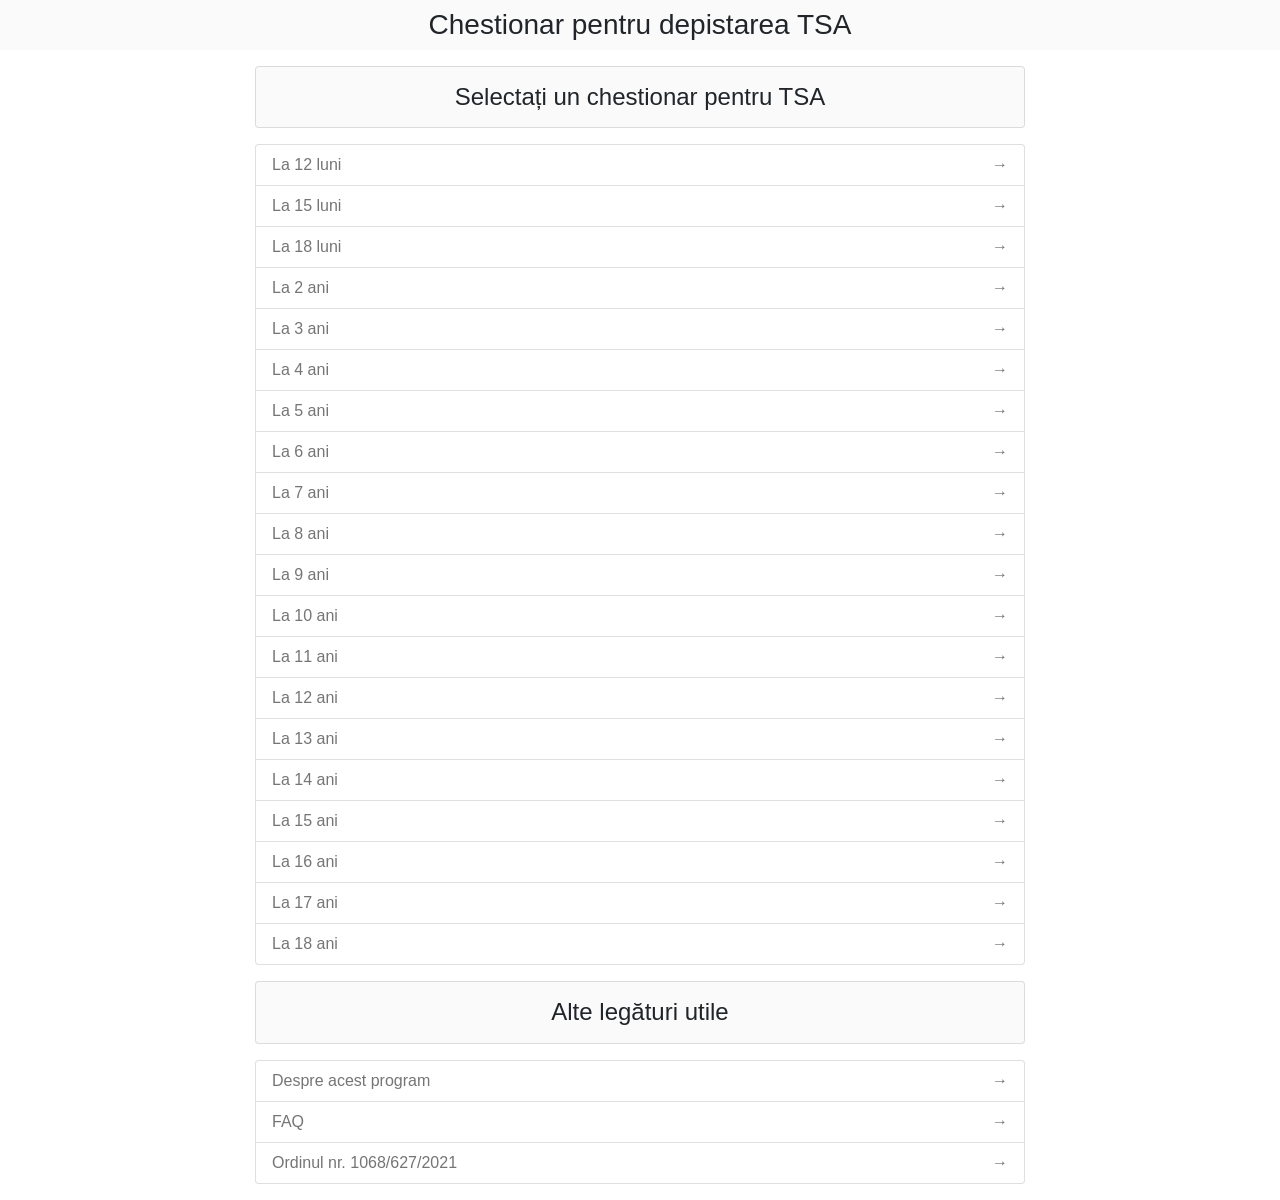
==== commit de4d82f3: "Update file index.html" ====
--- a/index.html
+++ b/index.html
@@ -16,7 +16,7 @@
       <div class="container-fluid pt-3">
         <div class="card bg-light mb-3">
           <div class="card-body">
-            <h5 class="my-0 text-center">Selectați un chestionar pentru TSA</h5>
+            <h4 class="my-0 text-center">Selectați un chestionar pentru TSA</h4>
           </div>
         </div>
         <div class="list-group mb-3">
@@ -43,7 +43,7 @@
         </div>
         <div class="card bg-light mb-3">
           <div class="card-body">
-            <h5 class="my-0 text-center">Alte legături utile</h5>
+            <h4 class="my-0 text-center">Alte legături utile</h4>
           </div>
         </div>
         <div class="list-group mb-3">
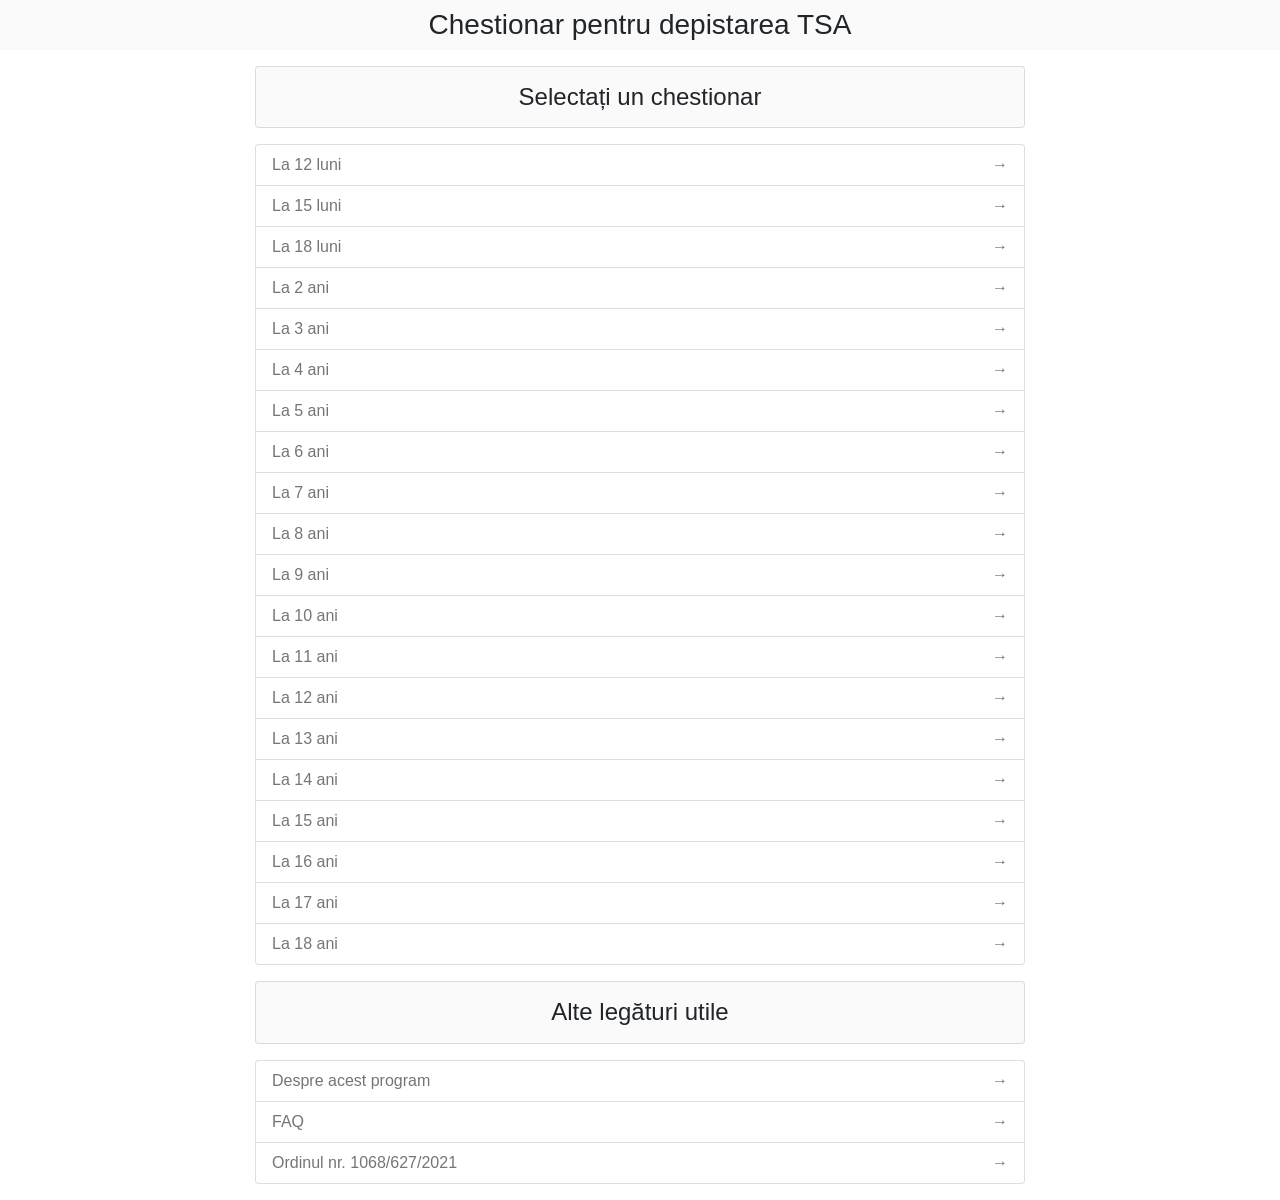
==== commit 7080842a: "Update file index.html" ====
--- a/index.html
+++ b/index.html
@@ -16,7 +16,7 @@
       <div class="container-fluid pt-3">
         <div class="card bg-light mb-3">
           <div class="card-body">
-            <h4 class="my-0 text-center">Selectați un chestionar pentru TSA</h4>
+            <h4 class="my-0 text-center">Selectați un chestionar</h4>
           </div>
         </div>
         <div class="list-group mb-3">
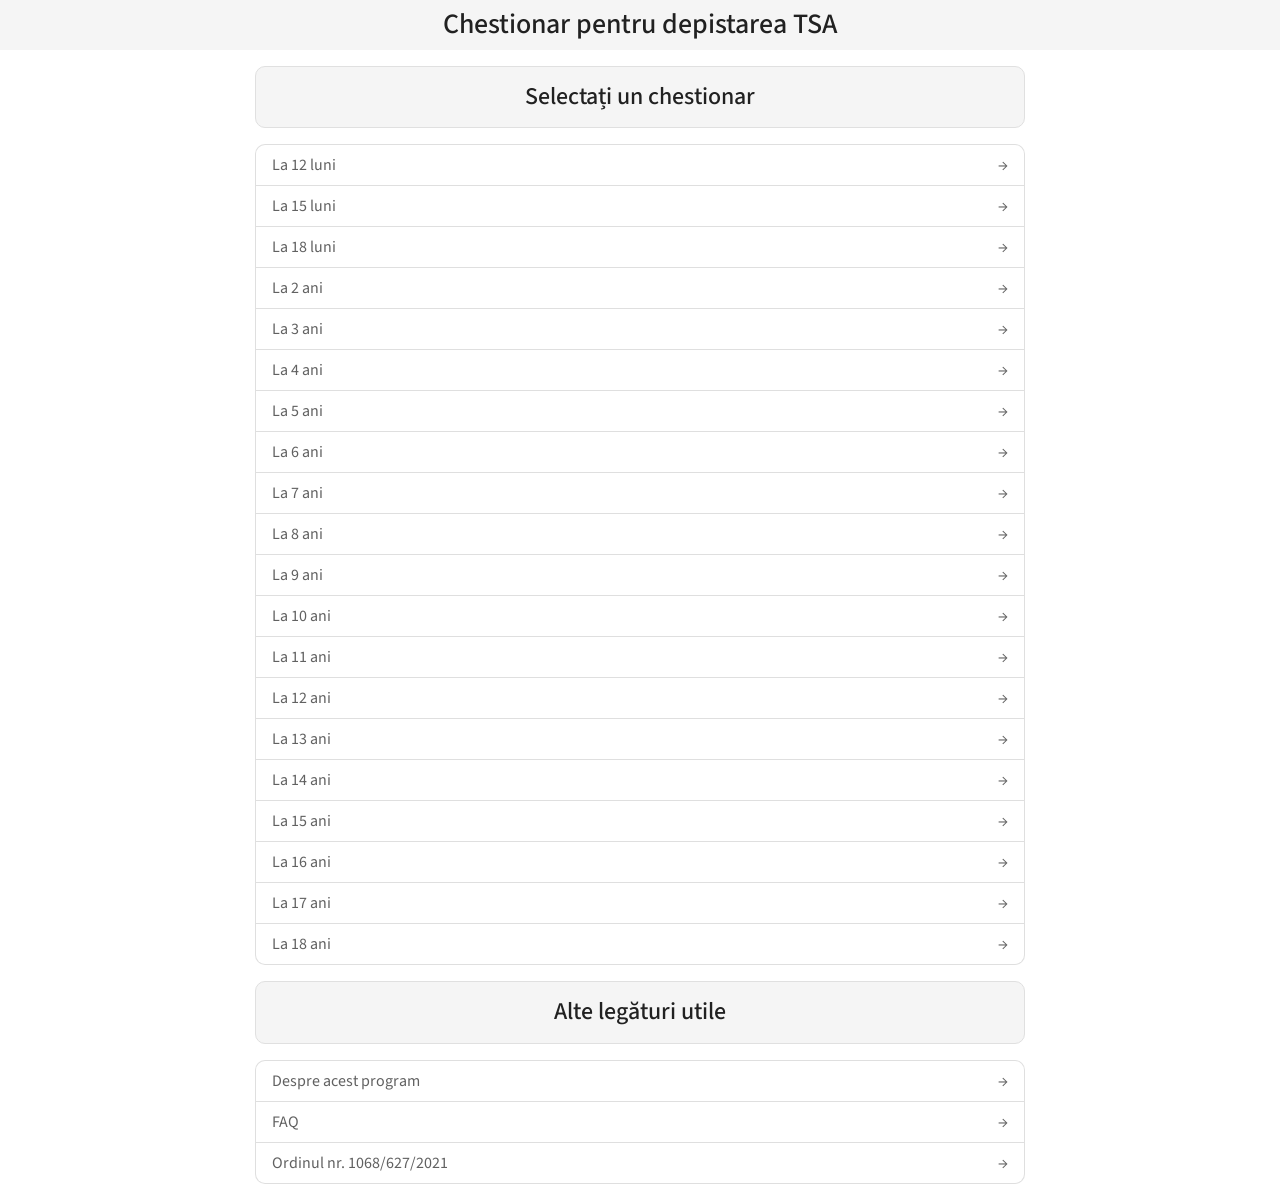
==== commit 7bc504fb: "Update index.html" ====
--- a/index.html
+++ b/index.html
@@ -23,7 +23,7 @@
           <a href="./12-18-luni?varsta=12 luni" class="list-group-item list-group-item-action d-flex justify-content-between align-items-center">La 12 luni<span>→</span></a>
           <a href="./12-18-luni?varsta=15 luni" class="list-group-item list-group-item-action d-flex justify-content-between align-items-center">La 15 luni<span>→</span></a>
           <a href="./12-18-luni?varsta=18 luni" class="list-group-item list-group-item-action d-flex justify-content-between align-items-center">La 18 luni<span>→</span></a>
-          <a href="./2-18-ani?varsta=24 luni" class="list-group-item list-group-item-action d-flex justify-content-between align-items-center">La 2 ani<span>→</span></a>
+          <a href="./2-18-ani?varsta=2 ani" class="list-group-item list-group-item-action d-flex justify-content-between align-items-center">La 2 ani<span>→</span></a>
           <a href="./2-18-ani?varsta=3 ani" class="list-group-item list-group-item-action d-flex justify-content-between align-items-center">La 3 ani<span>→</span></a>
           <a href="./2-18-ani?varsta=4 ani" class="list-group-item list-group-item-action d-flex justify-content-between align-items-center">La 4 ani<span>→</span></a>
           <a href="./2-18-ani?varsta=5 ani" class="list-group-item list-group-item-action d-flex justify-content-between align-items-center">La 5 ani<span>→</span></a>
@@ -54,4 +54,4 @@
       </div>
     </div>
   </body>
-</html>+</html>
--- a/css/stil.css
+++ b/css/stil.css
@@ -8,6 +8,6 @@
  * - Licensed under MIT (https://github.com/twbs/bootstrap/blob/main/LICENSE)
 */
 
-:root{--blue:#1E88E5;--indigo:#3949AB;--purple:#8E24AA;--pink:#D81B60;--red:#E53935;--orange:#FB8C00;--yellow:#FDD835;--green:#43A047;--teal:#00897B;--cyan:#00ACC1;--white:#fff;--gray:#9E9E9E;--gray-dark:#424242;--primary:#1E88E5;--secondary:#EEEEEE;--success:#43A047;--info:#00ACC1;--warning:#FDD835;--danger:#E53935;--light:#FAFAFA;--dark:#212529;--breakpoint-xs:0;--breakpoint-sm:576px;--breakpoint-md:768px;--breakpoint-lg:992px;--breakpoint-xl:1200px;--font-family-sans-serif:-apple-system,BlinkMacSystemFont,"Segoe UI",Roboto,"Helvetica Neue",Arial,"Noto Sans",sans-serif,"Apple Color Emoji","Segoe UI Emoji","Segoe UI Symbol","Noto Color Emoji";--font-family-monospace:SFMono-Regular,Menlo,Monaco,Consolas,"Liberation Mono","Courier New",monospace}*,::after,::before{box-sizing:border-box}html{font-family:sans-serif;line-height:1.15;-webkit-text-size-adjust:100%;-webkit-tap-highlight-color:transparent}article,aside,figcaption,figure,footer,header,hgroup,main,nav,section{display:block}body{margin:0;font-family:-apple-system,BlinkMacSystemFont,"Segoe UI",Roboto,"Helvetica Neue",Arial,"Noto Sans",sans-serif,"Apple Color Emoji","Segoe UI Emoji","Segoe UI Symbol","Noto Color Emoji";font-size:1rem;font-weight:400;line-height:1.5;color:#212529;text-align:left;background-color:#fff}[tabindex="-1"]:focus:not(:focus-visible){outline:0!important}hr{box-sizing:content-box;height:0;overflow:visible}h1,h2,h3,h4,h5,h6{margin-top:0;margin-bottom:.5rem}p{margin-top:0;margin-bottom:1rem}abbr[data-original-title],abbr[title]{text-decoration:underline;text-decoration:underline dotted;cursor:help;border-bottom:0;text-decoration-skip-ink:none}address{margin-bottom:1rem;font-style:normal;line-height:inherit}dl,ol,ul{margin-top:0;margin-bottom:1rem}ol ol,ol ul,ul ol,ul ul{margin-bottom:0}dt{font-weight:700}dd{margin-bottom:.5rem;margin-left:0}blockquote{margin:0 0 1rem}b,strong{font-weight:bolder}small{font-size:80%}sub,sup{position:relative;font-size:75%;line-height:0;vertical-align:baseline}sub{bottom:-.25em}sup{top:-.5em}a{color:#1e88e5;text-decoration:none;background-color:transparent}a:hover{color:#1360a4;text-decoration:underline}a:not([href]){color:inherit;text-decoration:none}a:not([href]):hover{color:inherit;text-decoration:none}code,kbd,pre,samp{font-family:SFMono-Regular,Menlo,Monaco,Consolas,"Liberation Mono","Courier New",monospace;font-size:1em}pre{margin-top:0;margin-bottom:1rem;overflow:auto;-ms-overflow-style:scrollbar}figure{margin:0 0 1rem}img{vertical-align:middle;border-style:none}svg{overflow:hidden;vertical-align:middle}table{border-collapse:collapse}caption{padding-top:.75rem;padding-bottom:.75rem;color:#9e9e9e;text-align:left;caption-side:bottom}th{text-align:inherit}label{display:inline-block;margin-bottom:.5rem}button{border-radius:0}button:focus{outline:1px dotted;outline:5px auto -webkit-focus-ring-color}button,input,optgroup,select,textarea{margin:0;font-family:inherit;font-size:inherit;line-height:inherit}button,input{overflow:visible}button,select{text-transform:none}[role=button]{cursor:pointer}select{word-wrap:normal}[type=button],[type=reset],[type=submit],button{-webkit-appearance:button}[type=button]:not(:disabled),[type=reset]:not(:disabled),[type=submit]:not(:disabled),button:not(:disabled){cursor:pointer}[type=button]::-moz-focus-inner,[type=reset]::-moz-focus-inner,[type=submit]::-moz-focus-inner,button::-moz-focus-inner{padding:0;border-style:none}input[type=checkbox],input[type=radio]{box-sizing:border-box;padding:0}textarea{overflow:auto;resize:vertical}fieldset{min-width:0;padding:0;margin:0;border:0}legend{display:block;width:100%;max-width:100%;padding:0;margin-bottom:.5rem;font-size:1.5rem;line-height:inherit;color:inherit;white-space:normal}progress{vertical-align:baseline}[type=number]::-webkit-inner-spin-button,[type=number]::-webkit-outer-spin-button{height:auto}[type=search]{outline-offset:-2px;-webkit-appearance:none}[type=search]::-webkit-search-decoration{-webkit-appearance:none}::-webkit-file-upload-button{font:inherit;-webkit-appearance:button}output{display:inline-block}summary{display:list-item;cursor:pointer}template{display:none}[hidden]{display:none!important}.h1,.h2,.h3,.h4,.h5,.h6,h1,h2,h3,h4,h5,h6{margin-bottom:.5rem;font-weight:500;line-height:1.2}.h1,h1{font-size:2.5rem}.h2,h2{font-size:2rem}.h3,h3{font-size:1.75rem}.h4,h4{font-size:1.5rem}.h5,h5{font-size:1.25rem}.h6,h6{font-size:1rem}.lead{font-size:1.25rem;font-weight:300}.display-1{font-size:6rem;font-weight:300;line-height:1.2}.display-2{font-size:5.5rem;font-weight:300;line-height:1.2}.display-3{font-size:4.5rem;font-weight:300;line-height:1.2}.display-4{font-size:3.5rem;font-weight:300;line-height:1.2}hr{margin-top:1rem;margin-bottom:1rem;border:0;border-top:1px solid rgba(0,0,0,.1)}.small,small{font-size:80%;font-weight:400}.mark,mark{padding:.2em;background-color:#fcf8e3}.list-unstyled{padding-left:0;list-style:none}.list-inline{padding-left:0;list-style:none}.list-inline-item{display:inline-block}.list-inline-item:not(:last-child){margin-right:.5rem}.initialism{font-size:90%;text-transform:uppercase}.blockquote{margin-bottom:1rem;font-size:1.25rem}.blockquote-footer{display:block;font-size:80%;color:#9e9e9e}.blockquote-footer::before{content:"\2014\00A0"}.img-fluid{max-width:100%;height:auto}.img-thumbnail{padding:.25rem;background-color:#fff;border:1px solid #eee;border-radius:4px;box-shadow:0 1px 1px rgba(0,0,0,.075);max-width:100%;height:auto}.figure{display:inline-block}.figure-img{margin-bottom:.5rem;line-height:1}.figure-caption{font-size:90%;color:#9e9e9e}code{font-size:87.5%;color:#d81b60;word-wrap:break-word}a>code{color:inherit}kbd{padding:.2rem .4rem;font-size:87.5%;color:#fff;background-color:#212529;border-radius:4px;box-shadow:inset 0 1px 1px rgba(0,0,0,.075)}kbd kbd{padding:0;font-size:100%;font-weight:700;box-shadow:none}pre{display:block;font-size:87.5%;color:#212529}pre code{font-size:inherit;color:inherit;word-break:normal}.pre-scrollable{max-height:340px;overflow-y:scroll}.container{width:100%;padding-right:15px;padding-left:15px;margin-right:auto;margin-left:auto}@media (min-width:576px){.container{max-width:540px}}@media (min-width:768px){.container{max-width:720px}}@media (min-width:992px){.container{max-width:960px}}@media (min-width:1200px){.container{max-width:1140px}}.container-fluid,.container-lg,.container-md,.container-sm,.container-xl{width:100%;padding-right:15px;padding-left:15px;margin-right:auto;margin-left:auto}@media (min-width:576px){.container,.container-sm{max-width:540px}}@media (min-width:768px){.container,.container-md,.container-sm{max-width:720px}}@media (min-width:992px){.container,.container-lg,.container-md,.container-sm{max-width:960px}}@media (min-width:1200px){.container,.container-lg,.container-md,.container-sm,.container-xl{max-width:1140px}}.row{display:flex;flex-wrap:wrap;margin-right:-15px;margin-left:-15px}.no-gutters{margin-right:0;margin-left:0}.no-gutters>.col,.no-gutters>[class*=col-]{padding-right:0;padding-left:0}.col,.col-1,.col-10,.col-11,.col-12,.col-2,.col-3,.col-4,.col-5,.col-6,.col-7,.col-8,.col-9,.col-auto,.col-lg,.col-lg-1,.col-lg-10,.col-lg-11,.col-lg-12,.col-lg-2,.col-lg-3,.col-lg-4,.col-lg-5,.col-lg-6,.col-lg-7,.col-lg-8,.col-lg-9,.col-lg-auto,.col-md,.col-md-1,.col-md-10,.col-md-11,.col-md-12,.col-md-2,.col-md-3,.col-md-4,.col-md-5,.col-md-6,.col-md-7,.col-md-8,.col-md-9,.col-md-auto,.col-sm,.col-sm-1,.col-sm-10,.col-sm-11,.col-sm-12,.col-sm-2,.col-sm-3,.col-sm-4,.col-sm-5,.col-sm-6,.col-sm-7,.col-sm-8,.col-sm-9,.col-sm-auto,.col-xl,.col-xl-1,.col-xl-10,.col-xl-11,.col-xl-12,.col-xl-2,.col-xl-3,.col-xl-4,.col-xl-5,.col-xl-6,.col-xl-7,.col-xl-8,.col-xl-9,.col-xl-auto{position:relative;width:100%;padding-right:15px;padding-left:15px}.col{flex-basis:0;flex-grow:1;min-width:0;max-width:100%}.row-cols-1>*{flex:0 0 100%;max-width:100%}.row-cols-2>*{flex:0 0 50%;max-width:50%}.row-cols-3>*{flex:0 0 33.33333%;max-width:33.33333%}.row-cols-4>*{flex:0 0 25%;max-width:25%}.row-cols-5>*{flex:0 0 20%;max-width:20%}.row-cols-6>*{flex:0 0 16.66667%;max-width:16.66667%}.col-auto{flex:0 0 auto;width:auto;max-width:100%}.col-1{flex:0 0 8.33333%;max-width:8.33333%}.col-2{flex:0 0 16.66667%;max-width:16.66667%}.col-3{flex:0 0 25%;max-width:25%}.col-4{flex:0 0 33.33333%;max-width:33.33333%}.col-5{flex:0 0 41.66667%;max-width:41.66667%}.col-6{flex:0 0 50%;max-width:50%}.col-7{flex:0 0 58.33333%;max-width:58.33333%}.col-8{flex:0 0 66.66667%;max-width:66.66667%}.col-9{flex:0 0 75%;max-width:75%}.col-10{flex:0 0 83.33333%;max-width:83.33333%}.col-11{flex:0 0 91.66667%;max-width:91.66667%}.col-12{flex:0 0 100%;max-width:100%}.order-first{order:-1}.order-last{order:13}.order-0{order:0}.order-1{order:1}.order-2{order:2}.order-3{order:3}.order-4{order:4}.order-5{order:5}.order-6{order:6}.order-7{order:7}.order-8{order:8}.order-9{order:9}.order-10{order:10}.order-11{order:11}.order-12{order:12}.offset-1{margin-left:8.33333%}.offset-2{margin-left:16.66667%}.offset-3{margin-left:25%}.offset-4{margin-left:33.33333%}.offset-5{margin-left:41.66667%}.offset-6{margin-left:50%}.offset-7{margin-left:58.33333%}.offset-8{margin-left:66.66667%}.offset-9{margin-left:75%}.offset-10{margin-left:83.33333%}.offset-11{margin-left:91.66667%}@media (min-width:576px){.col-sm{flex-basis:0;flex-grow:1;min-width:0;max-width:100%}.row-cols-sm-1>*{flex:0 0 100%;max-width:100%}.row-cols-sm-2>*{flex:0 0 50%;max-width:50%}.row-cols-sm-3>*{flex:0 0 33.33333%;max-width:33.33333%}.row-cols-sm-4>*{flex:0 0 25%;max-width:25%}.row-cols-sm-5>*{flex:0 0 20%;max-width:20%}.row-cols-sm-6>*{flex:0 0 16.66667%;max-width:16.66667%}.col-sm-auto{flex:0 0 auto;width:auto;max-width:100%}.col-sm-1{flex:0 0 8.33333%;max-width:8.33333%}.col-sm-2{flex:0 0 16.66667%;max-width:16.66667%}.col-sm-3{flex:0 0 25%;max-width:25%}.col-sm-4{flex:0 0 33.33333%;max-width:33.33333%}.col-sm-5{flex:0 0 41.66667%;max-width:41.66667%}.col-sm-6{flex:0 0 50%;max-width:50%}.col-sm-7{flex:0 0 58.33333%;max-width:58.33333%}.col-sm-8{flex:0 0 66.66667%;max-width:66.66667%}.col-sm-9{flex:0 0 75%;max-width:75%}.col-sm-10{flex:0 0 83.33333%;max-width:83.33333%}.col-sm-11{flex:0 0 91.66667%;max-width:91.66667%}.col-sm-12{flex:0 0 100%;max-width:100%}.order-sm-first{order:-1}.order-sm-last{order:13}.order-sm-0{order:0}.order-sm-1{order:1}.order-sm-2{order:2}.order-sm-3{order:3}.order-sm-4{order:4}.order-sm-5{order:5}.order-sm-6{order:6}.order-sm-7{order:7}.order-sm-8{order:8}.order-sm-9{order:9}.order-sm-10{order:10}.order-sm-11{order:11}.order-sm-12{order:12}.offset-sm-0{margin-left:0}.offset-sm-1{margin-left:8.33333%}.offset-sm-2{margin-left:16.66667%}.offset-sm-3{margin-left:25%}.offset-sm-4{margin-left:33.33333%}.offset-sm-5{margin-left:41.66667%}.offset-sm-6{margin-left:50%}.offset-sm-7{margin-left:58.33333%}.offset-sm-8{margin-left:66.66667%}.offset-sm-9{margin-left:75%}.offset-sm-10{margin-left:83.33333%}.offset-sm-11{margin-left:91.66667%}}@media (min-width:768px){.col-md{flex-basis:0;flex-grow:1;min-width:0;max-width:100%}.row-cols-md-1>*{flex:0 0 100%;max-width:100%}.row-cols-md-2>*{flex:0 0 50%;max-width:50%}.row-cols-md-3>*{flex:0 0 33.33333%;max-width:33.33333%}.row-cols-md-4>*{flex:0 0 25%;max-width:25%}.row-cols-md-5>*{flex:0 0 20%;max-width:20%}.row-cols-md-6>*{flex:0 0 16.66667%;max-width:16.66667%}.col-md-auto{flex:0 0 auto;width:auto;max-width:100%}.col-md-1{flex:0 0 8.33333%;max-width:8.33333%}.col-md-2{flex:0 0 16.66667%;max-width:16.66667%}.col-md-3{flex:0 0 25%;max-width:25%}.col-md-4{flex:0 0 33.33333%;max-width:33.33333%}.col-md-5{flex:0 0 41.66667%;max-width:41.66667%}.col-md-6{flex:0 0 50%;max-width:50%}.col-md-7{flex:0 0 58.33333%;max-width:58.33333%}.col-md-8{flex:0 0 66.66667%;max-width:66.66667%}.col-md-9{flex:0 0 75%;max-width:75%}.col-md-10{flex:0 0 83.33333%;max-width:83.33333%}.col-md-11{flex:0 0 91.66667%;max-width:91.66667%}.col-md-12{flex:0 0 100%;max-width:100%}.order-md-first{order:-1}.order-md-last{order:13}.order-md-0{order:0}.order-md-1{order:1}.order-md-2{order:2}.order-md-3{order:3}.order-md-4{order:4}.order-md-5{order:5}.order-md-6{order:6}.order-md-7{order:7}.order-md-8{order:8}.order-md-9{order:9}.order-md-10{order:10}.order-md-11{order:11}.order-md-12{order:12}.offset-md-0{margin-left:0}.offset-md-1{margin-left:8.33333%}.offset-md-2{margin-left:16.66667%}.offset-md-3{margin-left:25%}.offset-md-4{margin-left:33.33333%}.offset-md-5{margin-left:41.66667%}.offset-md-6{margin-left:50%}.offset-md-7{margin-left:58.33333%}.offset-md-8{margin-left:66.66667%}.offset-md-9{margin-left:75%}.offset-md-10{margin-left:83.33333%}.offset-md-11{margin-left:91.66667%}}@media (min-width:992px){.col-lg{flex-basis:0;flex-grow:1;min-width:0;max-width:100%}.row-cols-lg-1>*{flex:0 0 100%;max-width:100%}.row-cols-lg-2>*{flex:0 0 50%;max-width:50%}.row-cols-lg-3>*{flex:0 0 33.33333%;max-width:33.33333%}.row-cols-lg-4>*{flex:0 0 25%;max-width:25%}.row-cols-lg-5>*{flex:0 0 20%;max-width:20%}.row-cols-lg-6>*{flex:0 0 16.66667%;max-width:16.66667%}.col-lg-auto{flex:0 0 auto;width:auto;max-width:100%}.col-lg-1{flex:0 0 8.33333%;max-width:8.33333%}.col-lg-2{flex:0 0 16.66667%;max-width:16.66667%}.col-lg-3{flex:0 0 25%;max-width:25%}.col-lg-4{flex:0 0 33.33333%;max-width:33.33333%}.col-lg-5{flex:0 0 41.66667%;max-width:41.66667%}.col-lg-6{flex:0 0 50%;max-width:50%}.col-lg-7{flex:0 0 58.33333%;max-width:58.33333%}.col-lg-8{flex:0 0 66.66667%;max-width:66.66667%}.col-lg-9{flex:0 0 75%;max-width:75%}.col-lg-10{flex:0 0 83.33333%;max-width:83.33333%}.col-lg-11{flex:0 0 91.66667%;max-width:91.66667%}.col-lg-12{flex:0 0 100%;max-width:100%}.order-lg-first{order:-1}.order-lg-last{order:13}.order-lg-0{order:0}.order-lg-1{order:1}.order-lg-2{order:2}.order-lg-3{order:3}.order-lg-4{order:4}.order-lg-5{order:5}.order-lg-6{order:6}.order-lg-7{order:7}.order-lg-8{order:8}.order-lg-9{order:9}.order-lg-10{order:10}.order-lg-11{order:11}.order-lg-12{order:12}.offset-lg-0{margin-left:0}.offset-lg-1{margin-left:8.33333%}.offset-lg-2{margin-left:16.66667%}.offset-lg-3{margin-left:25%}.offset-lg-4{margin-left:33.33333%}.offset-lg-5{margin-left:41.66667%}.offset-lg-6{margin-left:50%}.offset-lg-7{margin-left:58.33333%}.offset-lg-8{margin-left:66.66667%}.offset-lg-9{margin-left:75%}.offset-lg-10{margin-left:83.33333%}.offset-lg-11{margin-left:91.66667%}}@media (min-width:1200px){.col-xl{flex-basis:0;flex-grow:1;min-width:0;max-width:100%}.row-cols-xl-1>*{flex:0 0 100%;max-width:100%}.row-cols-xl-2>*{flex:0 0 50%;max-width:50%}.row-cols-xl-3>*{flex:0 0 33.33333%;max-width:33.33333%}.row-cols-xl-4>*{flex:0 0 25%;max-width:25%}.row-cols-xl-5>*{flex:0 0 20%;max-width:20%}.row-cols-xl-6>*{flex:0 0 16.66667%;max-width:16.66667%}.col-xl-auto{flex:0 0 auto;width:auto;max-width:100%}.col-xl-1{flex:0 0 8.33333%;max-width:8.33333%}.col-xl-2{flex:0 0 16.66667%;max-width:16.66667%}.col-xl-3{flex:0 0 25%;max-width:25%}.col-xl-4{flex:0 0 33.33333%;max-width:33.33333%}.col-xl-5{flex:0 0 41.66667%;max-width:41.66667%}.col-xl-6{flex:0 0 50%;max-width:50%}.col-xl-7{flex:0 0 58.33333%;max-width:58.33333%}.col-xl-8{flex:0 0 66.66667%;max-width:66.66667%}.col-xl-9{flex:0 0 75%;max-width:75%}.col-xl-10{flex:0 0 83.33333%;max-width:83.33333%}.col-xl-11{flex:0 0 91.66667%;max-width:91.66667%}.col-xl-12{flex:0 0 100%;max-width:100%}.order-xl-first{order:-1}.order-xl-last{order:13}.order-xl-0{order:0}.order-xl-1{order:1}.order-xl-2{order:2}.order-xl-3{order:3}.order-xl-4{order:4}.order-xl-5{order:5}.order-xl-6{order:6}.order-xl-7{order:7}.order-xl-8{order:8}.order-xl-9{order:9}.order-xl-10{order:10}.order-xl-11{order:11}.order-xl-12{order:12}.offset-xl-0{margin-left:0}.offset-xl-1{margin-left:8.33333%}.offset-xl-2{margin-left:16.66667%}.offset-xl-3{margin-left:25%}.offset-xl-4{margin-left:33.33333%}.offset-xl-5{margin-left:41.66667%}.offset-xl-6{margin-left:50%}.offset-xl-7{margin-left:58.33333%}.offset-xl-8{margin-left:66.66667%}.offset-xl-9{margin-left:75%}.offset-xl-10{margin-left:83.33333%}.offset-xl-11{margin-left:91.66667%}}.table{width:100%;margin-bottom:1rem;color:#212529}.table td,.table th{padding:.75rem;vertical-align:top;border-top:1px solid #e0e0e0}.table thead th{vertical-align:bottom;border-bottom:2px solid #e0e0e0}.table tbody+tbody{border-top:2px solid #e0e0e0}.table-sm td,.table-sm th{padding:.3rem}.table-bordered{border:1px solid #e0e0e0}.table-bordered td,.table-bordered th{border:1px solid #e0e0e0}.table-bordered thead td,.table-bordered thead th{border-bottom-width:2px}.table-borderless tbody+tbody,.table-borderless td,.table-borderless th,.table-borderless thead th{border:0}.table-striped tbody tr:nth-of-type(odd){background-color:rgba(0,0,0,.05)}.table-hover tbody tr:hover{color:#212529;background-color:rgba(0,0,0,.075)}.table-primary,.table-primary>td,.table-primary>th{background-color:#c0def8}.table-primary tbody+tbody,.table-primary td,.table-primary th,.table-primary thead th{border-color:#8ac1f1}.table-hover .table-primary:hover{background-color:#a9d2f5}.table-hover .table-primary:hover>td,.table-hover .table-primary:hover>th{background-color:#a9d2f5}.table-secondary,.table-secondary>td,.table-secondary>th{background-color:#fafafa}.table-secondary tbody+tbody,.table-secondary td,.table-secondary th,.table-secondary thead th{border-color:#f6f6f6}.table-hover .table-secondary:hover{background-color:#ededed}.table-hover .table-secondary:hover>td,.table-hover .table-secondary:hover>th{background-color:#ededed}.table-success,.table-success>td,.table-success>th{background-color:#cae4cb}.table-success tbody+tbody,.table-success td,.table-success th,.table-success thead th{border-color:#9dce9f}.table-hover .table-success:hover{background-color:#b9dbba}.table-hover .table-success:hover>td,.table-hover .table-success:hover>th{background-color:#b9dbba}.table-info,.table-info>td,.table-info>th{background-color:#b8e8ee}.table-info tbody+tbody,.table-info td,.table-info th,.table-info thead th{border-color:#7ad4df}.table-hover .table-info:hover{background-color:#a3e1e9}.table-hover .table-info:hover>td,.table-hover .table-info:hover>th{background-color:#a3e1e9}.table-warning,.table-warning>td,.table-warning>th{background-color:#fef4c6}.table-warning tbody+tbody,.table-warning td,.table-warning th,.table-warning thead th{border-color:#feeb96}.table-hover .table-warning:hover{background-color:#feefad}.table-hover .table-warning:hover>td,.table-hover .table-warning:hover>th{background-color:#feefad}.table-danger,.table-danger>td,.table-danger>th{background-color:#f8c8c6}.table-danger tbody+tbody,.table-danger td,.table-danger th,.table-danger thead th{border-color:#f19896}.table-hover .table-danger:hover{background-color:#f5b2af}.table-hover .table-danger:hover>td,.table-hover .table-danger:hover>th{background-color:#f5b2af}.table-light,.table-light>td,.table-light>th{background-color:#fefefe}.table-light tbody+tbody,.table-light td,.table-light th,.table-light thead th{border-color:#fcfcfc}.table-hover .table-light:hover{background-color:#f1f1f1}.table-hover .table-light:hover>td,.table-hover .table-light:hover>th{background-color:#f1f1f1}.table-dark,.table-dark>td,.table-dark>th{background-color:#c1c2c3}.table-dark tbody+tbody,.table-dark td,.table-dark th,.table-dark thead th{border-color:#8c8e90}.table-hover .table-dark:hover{background-color:#b4b5b6}.table-hover .table-dark:hover>td,.table-hover .table-dark:hover>th{background-color:#b4b5b6}.table-active,.table-active>td,.table-active>th{background-color:rgba(0,0,0,.075)}.table-hover .table-active:hover{background-color:rgba(0,0,0,.075)}.table-hover .table-active:hover>td,.table-hover .table-active:hover>th{background-color:rgba(0,0,0,.075)}.table .thead-dark th{color:#000;background-color:#424242;border-color:#555}.table .thead-light th{color:#757575;background-color:#f5f5f5;border-color:#e0e0e0}.table-dark{color:#000;background-color:#424242}.table-dark td,.table-dark th,.table-dark thead th{border-color:#555}.table-dark.table-bordered{border:0}.table-dark.table-striped tbody tr:nth-of-type(odd){background-color:rgba(255,255,255,.05)}.table-dark.table-hover tbody tr:hover{color:#000;background-color:rgba(255,255,255,.075)}@media (max-width:575.98px){.table-responsive-sm{display:block;width:100%;overflow-x:auto;-webkit-overflow-scrolling:touch}.table-responsive-sm>.table-bordered{border:0}}@media (max-width:767.98px){.table-responsive-md{display:block;width:100%;overflow-x:auto;-webkit-overflow-scrolling:touch}.table-responsive-md>.table-bordered{border:0}}@media (max-width:991.98px){.table-responsive-lg{display:block;width:100%;overflow-x:auto;-webkit-overflow-scrolling:touch}.table-responsive-lg>.table-bordered{border:0}}@media (max-width:1199.98px){.table-responsive-xl{display:block;width:100%;overflow-x:auto;-webkit-overflow-scrolling:touch}.table-responsive-xl>.table-bordered{border:0}}.table-responsive{display:block;width:100%;overflow-x:auto;-webkit-overflow-scrolling:touch}.table-responsive>.table-bordered{border:0}.form-control{display:block;width:100%;height:calc(1.5em + .75rem + 2px);padding:.375rem .75rem;font-size:1rem;font-weight:400;line-height:1.5;color:#757575;background-color:#fff;background-clip:padding-box;border:1px solid #e0e0e0;border-radius:4px;box-shadow:inset 0 1px 1px rgba(0,0,0,.075);transition:border-color .15s ease-in-out,box-shadow .15s ease-in-out}@media (prefers-reduced-motion:reduce){.form-control{transition:none}}.form-control::-ms-expand{background-color:transparent;border:0}.form-control:-moz-focusring{color:transparent;text-shadow:0 0 0 #757575}.form-control:focus{color:#757575;background-color:#fff;border-color:#90c4f2;outline:0;box-shadow:inset 0 1px 1px rgba(0,0,0,.075),0 0 0 rgba(0,0,0,.075)}.form-control::placeholder{color:#9e9e9e;opacity:1}.form-control:disabled,.form-control[readonly]{background-color:#f5f5f5;opacity:1}input[type=date].form-control,input[type=datetime-local].form-control,input[type=month].form-control,input[type=time].form-control{appearance:none}select.form-control:focus::-ms-value{color:#757575;background-color:#fff}.form-control-file,.form-control-range{display:block;width:100%}.col-form-label{padding-top:calc(.375rem + 1px);padding-bottom:calc(.375rem + 1px);margin-bottom:0;font-size:inherit;line-height:1.5}.col-form-label-lg{padding-top:calc(.5rem + 1px);padding-bottom:calc(.5rem + 1px);font-size:1.25rem;line-height:1.5}.col-form-label-sm{padding-top:calc(.25rem + 1px);padding-bottom:calc(.25rem + 1px);font-size:.875rem;line-height:1.5}.form-control-plaintext{display:block;width:100%;padding:.375rem 0;margin-bottom:0;font-size:1rem;line-height:1.5;color:#212529;background-color:transparent;border:solid transparent;border-width:1px 0}.form-control-plaintext.form-control-lg,.form-control-plaintext.form-control-sm{padding-right:0;padding-left:0}.form-control-sm{height:calc(1.5em + .5rem + 2px);padding:.25rem .5rem;font-size:.875rem;line-height:1.5;border-radius:4px}.form-control-lg{height:calc(1.5em + 1rem + 2px);padding:.5rem 1rem;font-size:1.25rem;line-height:1.5;border-radius:4px}select.form-control[multiple],select.form-control[size]{height:auto}textarea.form-control{height:auto}.form-group{margin-bottom:1rem}.form-text{display:block;margin-top:.25rem}.form-row{display:flex;flex-wrap:wrap;margin-right:-5px;margin-left:-5px}.form-row>.col,.form-row>[class*=col-]{padding-right:5px;padding-left:5px}.form-check{position:relative;display:block;padding-left:1.25rem}.form-check-input{position:absolute;margin-top:.3rem;margin-left:-1.25rem}.form-check-input:disabled~.form-check-label,.form-check-input[disabled]~.form-check-label{color:#9e9e9e}.form-check-label{margin-bottom:0}.form-check-inline{display:inline-flex;align-items:center;padding-left:0;margin-right:.75rem}.form-check-inline .form-check-input{position:static;margin-top:0;margin-right:.3125rem;margin-left:0}.valid-feedback{display:none;width:100%;margin-top:.25rem;font-size:80%;color:#43a047}.valid-tooltip{position:absolute;top:100%;z-index:5;display:none;max-width:100%;padding:.25rem .5rem;margin-top:.1rem;font-size:.875rem;line-height:1.5;color:#fff;background-color:rgba(67,160,71,.9);border-radius:4px}.is-valid~.valid-feedback,.is-valid~.valid-tooltip,.was-validated :valid~.valid-feedback,.was-validated :valid~.valid-tooltip{display:block}.form-control.is-valid,.was-validated .form-control:valid{border-color:#43a047;padding-right:calc(1.5em + .75rem);background-image:url("data:image/svg+xml,%3csvg xmlns='http://www.w3.org/2000/svg' width='8' height='8' viewBox='0 0 8 8'%3e%3cpath fill='%2343A047' d='M2.3 6.73L.6 4.53c-.4-1.04.46-1.4 1.1-.8l1.1 1.4 3.4-3.8c.6-.63 1.6-.27 1.2.7l-4 4.6c-.43.5-.8.4-1.1.1z'/%3e%3c/svg%3e");background-repeat:no-repeat;background-position:right calc(.375em + .1875rem) center;background-size:calc(.75em + .375rem) calc(.75em + .375rem)}.form-control.is-valid:focus,.was-validated .form-control:valid:focus{border-color:#43a047;box-shadow:0 0 0 0 rgba(67,160,71,.25)}.was-validated textarea.form-control:valid,textarea.form-control.is-valid{padding-right:calc(1.5em + .75rem);background-position:top calc(.375em + .1875rem) right calc(.375em + .1875rem)}.custom-select.is-valid,.was-validated .custom-select:valid{border-color:#43a047;padding-right:calc(.75em + 2.3125rem);background:url("data:image/svg+xml,%3csvg xmlns='http://www.w3.org/2000/svg' width='4' height='5' viewBox='0 0 4 5'%3e%3cpath fill='%23424242' d='M2 0L0 2h4zm0 5L0 3h4z'/%3e%3c/svg%3e") no-repeat right .75rem center/8px 10px,url("data:image/svg+xml,%3csvg xmlns='http://www.w3.org/2000/svg' width='8' height='8' viewBox='0 0 8 8'%3e%3cpath fill='%2343A047' d='M2.3 6.73L.6 4.53c-.4-1.04.46-1.4 1.1-.8l1.1 1.4 3.4-3.8c.6-.63 1.6-.27 1.2.7l-4 4.6c-.43.5-.8.4-1.1.1z'/%3e%3c/svg%3e") #fff no-repeat center right 1.75rem/calc(.75em + .375rem) calc(.75em + .375rem)}.custom-select.is-valid:focus,.was-validated .custom-select:valid:focus{border-color:#43a047;box-shadow:0 0 0 0 rgba(67,160,71,.25)}.form-check-input.is-valid~.form-check-label,.was-validated .form-check-input:valid~.form-check-label{color:#43a047}.form-check-input.is-valid~.valid-feedback,.form-check-input.is-valid~.valid-tooltip,.was-validated .form-check-input:valid~.valid-feedback,.was-validated .form-check-input:valid~.valid-tooltip{display:block}.custom-control-input.is-valid~.custom-control-label,.was-validated .custom-control-input:valid~.custom-control-label{color:#43a047}.custom-control-input.is-valid~.custom-control-label::before,.was-validated .custom-control-input:valid~.custom-control-label::before{border-color:#43a047}.custom-control-input.is-valid:checked~.custom-control-label::before,.was-validated .custom-control-input:valid:checked~.custom-control-label::before{border-color:#5bbb60;background:#5bbb60 linear-gradient(180deg,#74c577,#5bbb60) repeat-x}.custom-control-input.is-valid:focus~.custom-control-label::before,.was-validated .custom-control-input:valid:focus~.custom-control-label::before{box-shadow:0 0 0 0 rgba(67,160,71,.25)}.custom-control-input.is-valid:focus:not(:checked)~.custom-control-label::before,.was-validated .custom-control-input:valid:focus:not(:checked)~.custom-control-label::before{border-color:#43a047}.custom-file-input.is-valid~.custom-file-label,.was-validated .custom-file-input:valid~.custom-file-label{border-color:#43a047}.custom-file-input.is-valid:focus~.custom-file-label,.was-validated .custom-file-input:valid:focus~.custom-file-label{border-color:#43a047;box-shadow:0 0 0 0 rgba(67,160,71,.25)}.invalid-feedback{display:none;width:100%;margin-top:.25rem;font-size:80%;color:#e53935}.invalid-tooltip{position:absolute;top:100%;z-index:5;display:none;max-width:100%;padding:.25rem .5rem;margin-top:.1rem;font-size:.875rem;line-height:1.5;color:#fff;background-color:rgba(229,57,53,.9);border-radius:4px}.is-invalid~.invalid-feedback,.is-invalid~.invalid-tooltip,.was-validated :invalid~.invalid-feedback,.was-validated :invalid~.invalid-tooltip{display:block}.form-control.is-invalid,.was-validated .form-control:invalid{border-color:#e53935;padding-right:calc(1.5em + .75rem);background-image:url("data:image/svg+xml,%3csvg xmlns='http://www.w3.org/2000/svg' width='12' height='12' fill='none' stroke='%23E53935' viewBox='0 0 12 12'%3e%3ccircle cx='6' cy='6' r='4.5'/%3e%3cpath stroke-linejoin='round' d='M5.8 3.6h.4L6 6.5z'/%3e%3ccircle cx='6' cy='8.2' r='.6' fill='%23E53935' stroke='none'/%3e%3c/svg%3e");background-repeat:no-repeat;background-position:right calc(.375em + .1875rem) center;background-size:calc(.75em + .375rem) calc(.75em + .375rem)}.form-control.is-invalid:focus,.was-validated .form-control:invalid:focus{border-color:#e53935;box-shadow:0 0 0 0 rgba(229,57,53,.25)}.was-validated textarea.form-control:invalid,textarea.form-control.is-invalid{padding-right:calc(1.5em + .75rem);background-position:top calc(.375em + .1875rem) right calc(.375em + .1875rem)}.custom-select.is-invalid,.was-validated .custom-select:invalid{border-color:#e53935;padding-right:calc(.75em + 2.3125rem);background:url("data:image/svg+xml,%3csvg xmlns='http://www.w3.org/2000/svg' width='4' height='5' viewBox='0 0 4 5'%3e%3cpath fill='%23424242' d='M2 0L0 2h4zm0 5L0 3h4z'/%3e%3c/svg%3e") no-repeat right .75rem center/8px 10px,url("data:image/svg+xml,%3csvg xmlns='http://www.w3.org/2000/svg' width='12' height='12' fill='none' stroke='%23E53935' viewBox='0 0 12 12'%3e%3ccircle cx='6' cy='6' r='4.5'/%3e%3cpath stroke-linejoin='round' d='M5.8 3.6h.4L6 6.5z'/%3e%3ccircle cx='6' cy='8.2' r='.6' fill='%23E53935' stroke='none'/%3e%3c/svg%3e") #fff no-repeat center right 1.75rem/calc(.75em + .375rem) calc(.75em + .375rem)}.custom-select.is-invalid:focus,.was-validated .custom-select:invalid:focus{border-color:#e53935;box-shadow:0 0 0 0 rgba(229,57,53,.25)}.form-check-input.is-invalid~.form-check-label,.was-validated .form-check-input:invalid~.form-check-label{color:#e53935}.form-check-input.is-invalid~.invalid-feedback,.form-check-input.is-invalid~.invalid-tooltip,.was-validated .form-check-input:invalid~.invalid-feedback,.was-validated .form-check-input:invalid~.invalid-tooltip{display:block}.custom-control-input.is-invalid~.custom-control-label,.was-validated .custom-control-input:invalid~.custom-control-label{color:#e53935}.custom-control-input.is-invalid~.custom-control-label::before,.was-validated .custom-control-input:invalid~.custom-control-label::before{border-color:#e53935}.custom-control-input.is-invalid:checked~.custom-control-label::before,.was-validated .custom-control-input:invalid:checked~.custom-control-label::before{border-color:#eb6562;background:#eb6562 linear-gradient(180deg,#ee7c7a,#eb6562) repeat-x}.custom-control-input.is-invalid:focus~.custom-control-label::before,.was-validated .custom-control-input:invalid:focus~.custom-control-label::before{box-shadow:0 0 0 0 rgba(229,57,53,.25)}.custom-control-input.is-invalid:focus:not(:checked)~.custom-control-label::before,.was-validated .custom-control-input:invalid:focus:not(:checked)~.custom-control-label::before{border-color:#e53935}.custom-file-input.is-invalid~.custom-file-label,.was-validated .custom-file-input:invalid~.custom-file-label{border-color:#e53935}.custom-file-input.is-invalid:focus~.custom-file-label,.was-validated .custom-file-input:invalid:focus~.custom-file-label{border-color:#e53935;box-shadow:0 0 0 0 rgba(229,57,53,.25)}.form-inline{display:flex;flex-flow:row wrap;align-items:center}.form-inline .form-check{width:100%}@media (min-width:576px){.form-inline label{display:flex;align-items:center;justify-content:center;margin-bottom:0}.form-inline .form-group{display:flex;flex:0 0 auto;flex-flow:row wrap;align-items:center;margin-bottom:0}.form-inline .form-control{display:inline-block;width:auto;vertical-align:middle}.form-inline .form-control-plaintext{display:inline-block}.form-inline .custom-select,.form-inline .input-group{width:auto}.form-inline .form-check{display:flex;align-items:center;justify-content:center;width:auto;padding-left:0}.form-inline .form-check-input{position:relative;flex-shrink:0;margin-top:0;margin-right:.25rem;margin-left:0}.form-inline .custom-control{align-items:center;justify-content:center}.form-inline .custom-control-label{margin-bottom:0}}.btn{display:inline-block;font-weight:400;color:#212529;text-align:center;vertical-align:middle;user-select:none;background-color:transparent;border:1px solid transparent;padding:.375rem .75rem;font-size:1rem;line-height:1.5;border-radius:4px;transition:color .15s ease-in-out,background-color .15s ease-in-out,border-color .15s ease-in-out,box-shadow .15s ease-in-out}@media (prefers-reduced-motion:reduce){.btn{transition:none}}.btn:hover{color:#212529;text-decoration:none}.btn.focus,.btn:focus{outline:0;box-shadow:0 0 0 rgba(0,0,0,.075)}.btn.disabled,.btn:disabled{opacity:.65;box-shadow:none}.btn:not(:disabled):not(.disabled){cursor:pointer}.btn:not(:disabled):not(.disabled).active,.btn:not(:disabled):not(.disabled):active{box-shadow:inset 0 1px 1px rgba(0,0,0,.125)}.btn:not(:disabled):not(.disabled).active:focus,.btn:not(:disabled):not(.disabled):active:focus{box-shadow:0 0 0 rgba(0,0,0,.075),inset 0 1px 1px rgba(0,0,0,.125)}a.btn.disabled,fieldset:disabled a.btn{pointer-events:none}.btn-primary{color:#fff;background:#1e88e5 linear-gradient(180deg,#409ae9,#1e88e5) repeat-x;border-color:#1e88e5;box-shadow:inset 0 1px 1px rgba(0,0,0,.075)}.btn-primary:hover{color:#fff;background:#1774c6 linear-gradient(180deg,#3a89ce,#1774c6) repeat-x;border-color:#166dba}.btn-primary.focus,.btn-primary:focus{color:#fff;background:#1774c6 linear-gradient(180deg,#3a89ce,#1774c6) repeat-x;border-color:#166dba;box-shadow:inset 0 1px 1px rgba(0,0,0,.075),0 0 0 0 rgba(64,154,233,.5)}.btn-primary.disabled,.btn-primary:disabled{color:#fff;background-color:#1e88e5;border-color:#1e88e5;background-image:none}.btn-primary:not(:disabled):not(.disabled).active,.btn-primary:not(:disabled):not(.disabled):active,.show>.btn-primary.dropdown-toggle{color:#fff;background-color:#166dba;background-image:none;border-color:#1467af}.btn-primary:not(:disabled):not(.disabled).active:focus,.btn-primary:not(:disabled):not(.disabled):active:focus,.show>.btn-primary.dropdown-toggle:focus{box-shadow:inset 0 1px 1px rgba(0,0,0,.125),0 0 0 0 rgba(64,154,233,.5)}.btn-secondary{color:#212529;background:#eee linear-gradient(180deg,#f1f1f1,#eee) repeat-x;border-color:#eee;box-shadow:inset 0 1px 1px rgba(0,0,0,.075)}.btn-secondary:hover{color:#212529;background:#dbdbdb linear-gradient(180deg,#e0e0e0,#dbdbdb) repeat-x;border-color:#d5d5d5}.btn-secondary.focus,.btn-secondary:focus{color:#212529;background:#dbdbdb linear-gradient(180deg,#e0e0e0,#dbdbdb) repeat-x;border-color:#d5d5d5;box-shadow:inset 0 1px 1px rgba(0,0,0,.075),0 0 0 0 rgba(207,208,208,.5)}.btn-secondary.disabled,.btn-secondary:disabled{color:#212529;background-color:#eee;border-color:#eee;background-image:none}.btn-secondary:not(:disabled):not(.disabled).active,.btn-secondary:not(:disabled):not(.disabled):active,.show>.btn-secondary.dropdown-toggle{color:#212529;background-color:#d5d5d5;background-image:none;border-color:#cecece}.btn-secondary:not(:disabled):not(.disabled).active:focus,.btn-secondary:not(:disabled):not(.disabled):active:focus,.show>.btn-secondary.dropdown-toggle:focus{box-shadow:inset 0 1px 1px rgba(0,0,0,.125),0 0 0 0 rgba(207,208,208,.5)}.btn-success{color:#fff;background:#43a047 linear-gradient(180deg,#5fae63,#43a047) repeat-x;border-color:#43a047;box-shadow:inset 0 1px 1px rgba(0,0,0,.075)}.btn-success:hover{color:#fff;background:#38853b linear-gradient(180deg,#569758,#38853b) repeat-x;border-color:#347c37}.btn-success.focus,.btn-success:focus{color:#fff;background:#38853b linear-gradient(180deg,#569758,#38853b) repeat-x;border-color:#347c37;box-shadow:inset 0 1px 1px rgba(0,0,0,.075),0 0 0 0 rgba(95,174,99,.5)}.btn-success.disabled,.btn-success:disabled{color:#fff;background-color:#43a047;border-color:#43a047;background-image:none}.btn-success:not(:disabled):not(.disabled).active,.btn-success:not(:disabled):not(.disabled):active,.show>.btn-success.dropdown-toggle{color:#fff;background-color:#347c37;background-image:none;border-color:#307333}.btn-success:not(:disabled):not(.disabled).active:focus,.btn-success:not(:disabled):not(.disabled):active:focus,.show>.btn-success.dropdown-toggle:focus{box-shadow:inset 0 1px 1px rgba(0,0,0,.125),0 0 0 0 rgba(95,174,99,.5)}.btn-info{color:#fff;background:#00acc1 linear-gradient(180deg,#26b8ca,#00acc1) repeat-x;border-color:#00acc1;box-shadow:inset 0 1px 1px rgba(0,0,0,.075)}.btn-info:hover{color:#fff;background:#008a9b linear-gradient(180deg,#269baa,#008a9b) repeat-x;border-color:#007f8e}.btn-info.focus,.btn-info:focus{color:#fff;background:#008a9b linear-gradient(180deg,#269baa,#008a9b) repeat-x;border-color:#007f8e;box-shadow:inset 0 1px 1px rgba(0,0,0,.075),0 0 0 0 rgba(38,184,202,.5)}.btn-info.disabled,.btn-info:disabled{color:#fff;background-color:#00acc1;border-color:#00acc1;background-image:none}.btn-info:not(:disabled):not(.disabled).active,.btn-info:not(:disabled):not(.disabled):active,.show>.btn-info.dropdown-toggle{color:#fff;background-color:#007f8e;background-image:none;border-color:#007381}.btn-info:not(:disabled):not(.disabled).active:focus,.btn-info:not(:disabled):not(.disabled):active:focus,.show>.btn-info.dropdown-toggle:focus{box-shadow:inset 0 1px 1px rgba(0,0,0,.125),0 0 0 0 rgba(38,184,202,.5)}.btn-warning{color:#212529;background:#fdd835 linear-gradient(180deg,#fdde53,#fdd835) repeat-x;border-color:#fdd835;box-shadow:inset 0 1px 1px rgba(0,0,0,.075)}.btn-warning:hover{color:#212529;background:#fdd10f linear-gradient(180deg,#fdd833,#fdd10f) repeat-x;border-color:#fdce03}.btn-warning.focus,.btn-warning:focus{color:#212529;background:#fdd10f linear-gradient(180deg,#fdd833,#fdd10f) repeat-x;border-color:#fdce03;box-shadow:inset 0 1px 1px rgba(0,0,0,.075),0 0 0 0 rgba(220,189,51,.5)}.btn-warning.disabled,.btn-warning:disabled{color:#212529;background-color:#fdd835;border-color:#fdd835;background-image:none}.btn-warning:not(:disabled):not(.disabled).active,.btn-warning:not(:disabled):not(.disabled):active,.show>.btn-warning.dropdown-toggle{color:#212529;background-color:#fdce03;background-image:none;border-color:#f0c402}.btn-warning:not(:disabled):not(.disabled).active:focus,.btn-warning:not(:disabled):not(.disabled):active:focus,.show>.btn-warning.dropdown-toggle:focus{box-shadow:inset 0 1px 1px rgba(0,0,0,.125),0 0 0 0 rgba(220,189,51,.5)}.btn-danger{color:#fff;background:#e53935 linear-gradient(180deg,#e95753,#e53935) repeat-x;border-color:#e53935;box-shadow:inset 0 1px 1px rgba(0,0,0,.075)}.btn-danger:hover{color:#fff;background:#d8201c linear-gradient(180deg,#de423e,#d8201c) repeat-x;border-color:#cd1e1a}.btn-danger.focus,.btn-danger:focus{color:#fff;background:#d8201c linear-gradient(180deg,#de423e,#d8201c) repeat-x;border-color:#cd1e1a;box-shadow:inset 0 1px 1px rgba(0,0,0,.075),0 0 0 0 rgba(233,87,83,.5)}.btn-danger.disabled,.btn-danger:disabled{color:#fff;background-color:#e53935;border-color:#e53935;background-image:none}.btn-danger:not(:disabled):not(.disabled).active,.btn-danger:not(:disabled):not(.disabled):active,.show>.btn-danger.dropdown-toggle{color:#fff;background-color:#cd1e1a;background-image:none;border-color:#c11d19}.btn-danger:not(:disabled):not(.disabled).active:focus,.btn-danger:not(:disabled):not(.disabled):active:focus,.show>.btn-danger.dropdown-toggle:focus{box-shadow:inset 0 1px 1px rgba(0,0,0,.125),0 0 0 0 rgba(233,87,83,.5)}.btn-light{color:#212529;background:#fafafa linear-gradient(180deg,#fbfbfb,#fafafa) repeat-x;border-color:#fafafa;box-shadow:inset 0 1px 1px rgba(0,0,0,.075)}.btn-light:hover{color:#212529;background:#e7e7e7 linear-gradient(180deg,#eaeaea,#e7e7e7) repeat-x;border-color:#e1e1e1}.btn-light.focus,.btn-light:focus{color:#212529;background:#e7e7e7 linear-gradient(180deg,#eaeaea,#e7e7e7) repeat-x;border-color:#e1e1e1;box-shadow:inset 0 1px 1px rgba(0,0,0,.075),0 0 0 0 rgba(217,218,219,.5)}.btn-light.disabled,.btn-light:disabled{color:#212529;background-color:#fafafa;border-color:#fafafa;background-image:none}.btn-light:not(:disabled):not(.disabled).active,.btn-light:not(:disabled):not(.disabled):active,.show>.btn-light.dropdown-toggle{color:#212529;background-color:#e1e1e1;background-image:none;border-color:#dadada}.btn-light:not(:disabled):not(.disabled).active:focus,.btn-light:not(:disabled):not(.disabled):active:focus,.show>.btn-light.dropdown-toggle:focus{box-shadow:inset 0 1px 1px rgba(0,0,0,.125),0 0 0 0 rgba(217,218,219,.5)}.btn-dark{color:#fff;background:#212529 linear-gradient(180deg,#424649,#212529) repeat-x;border-color:#212529;box-shadow:inset 0 1px 1px rgba(0,0,0,.075)}.btn-dark:hover{color:#fff;background:#101214 linear-gradient(180deg,#343537,#101214) repeat-x;border-color:#0a0c0d}.btn-dark.focus,.btn-dark:focus{color:#fff;background:#101214 linear-gradient(180deg,#343537,#101214) repeat-x;border-color:#0a0c0d;box-shadow:inset 0 1px 1px rgba(0,0,0,.075),0 0 0 0 rgba(66,70,73,.5)}.btn-dark.disabled,.btn-dark:disabled{color:#fff;background-color:#212529;border-color:#212529;background-image:none}.btn-dark:not(:disabled):not(.disabled).active,.btn-dark:not(:disabled):not(.disabled):active,.show>.btn-dark.dropdown-toggle{color:#fff;background-color:#0a0c0d;background-image:none;border-color:#050506}.btn-dark:not(:disabled):not(.disabled).active:focus,.btn-dark:not(:disabled):not(.disabled):active:focus,.show>.btn-dark.dropdown-toggle:focus{box-shadow:inset 0 1px 1px rgba(0,0,0,.125),0 0 0 0 rgba(66,70,73,.5)}.btn-outline-primary{color:#1e88e5;border-color:#1e88e5}.btn-outline-primary:hover{color:#fff;background-color:#1e88e5;border-color:#1e88e5}.btn-outline-primary.focus,.btn-outline-primary:focus{box-shadow:0 0 0 0 rgba(30,136,229,.5)}.btn-outline-primary.disabled,.btn-outline-primary:disabled{color:#1e88e5;background-color:transparent}.btn-outline-primary:not(:disabled):not(.disabled).active,.btn-outline-primary:not(:disabled):not(.disabled):active,.show>.btn-outline-primary.dropdown-toggle{color:#fff;background-color:#1e88e5;border-color:#1e88e5}.btn-outline-primary:not(:disabled):not(.disabled).active:focus,.btn-outline-primary:not(:disabled):not(.disabled):active:focus,.show>.btn-outline-primary.dropdown-toggle:focus{box-shadow:inset 0 1px 1px rgba(0,0,0,.125),0 0 0 0 rgba(30,136,229,.5)}.btn-outline-secondary{color:#eee;border-color:#eee}.btn-outline-secondary:hover{color:#212529;background-color:#eee;border-color:#eee}.btn-outline-secondary.focus,.btn-outline-secondary:focus{box-shadow:0 0 0 0 rgba(238,238,238,.5)}.btn-outline-secondary.disabled,.btn-outline-secondary:disabled{color:#eee;background-color:transparent}.btn-outline-secondary:not(:disabled):not(.disabled).active,.btn-outline-secondary:not(:disabled):not(.disabled):active,.show>.btn-outline-secondary.dropdown-toggle{color:#212529;background-color:#eee;border-color:#eee}.btn-outline-secondary:not(:disabled):not(.disabled).active:focus,.btn-outline-secondary:not(:disabled):not(.disabled):active:focus,.show>.btn-outline-secondary.dropdown-toggle:focus{box-shadow:inset 0 1px 1px rgba(0,0,0,.125),0 0 0 0 rgba(238,238,238,.5)}.btn-outline-success{color:#43a047;border-color:#43a047}.btn-outline-success:hover{color:#fff;background-color:#43a047;border-color:#43a047}.btn-outline-success.focus,.btn-outline-success:focus{box-shadow:0 0 0 0 rgba(67,160,71,.5)}.btn-outline-success.disabled,.btn-outline-success:disabled{color:#43a047;background-color:transparent}.btn-outline-success:not(:disabled):not(.disabled).active,.btn-outline-success:not(:disabled):not(.disabled):active,.show>.btn-outline-success.dropdown-toggle{color:#fff;background-color:#43a047;border-color:#43a047}.btn-outline-success:not(:disabled):not(.disabled).active:focus,.btn-outline-success:not(:disabled):not(.disabled):active:focus,.show>.btn-outline-success.dropdown-toggle:focus{box-shadow:inset 0 1px 1px rgba(0,0,0,.125),0 0 0 0 rgba(67,160,71,.5)}.btn-outline-info{color:#00acc1;border-color:#00acc1}.btn-outline-info:hover{color:#fff;background-color:#00acc1;border-color:#00acc1}.btn-outline-info.focus,.btn-outline-info:focus{box-shadow:0 0 0 0 rgba(0,172,193,.5)}.btn-outline-info.disabled,.btn-outline-info:disabled{color:#00acc1;background-color:transparent}.btn-outline-info:not(:disabled):not(.disabled).active,.btn-outline-info:not(:disabled):not(.disabled):active,.show>.btn-outline-info.dropdown-toggle{color:#fff;background-color:#00acc1;border-color:#00acc1}.btn-outline-info:not(:disabled):not(.disabled).active:focus,.btn-outline-info:not(:disabled):not(.disabled):active:focus,.show>.btn-outline-info.dropdown-toggle:focus{box-shadow:inset 0 1px 1px rgba(0,0,0,.125),0 0 0 0 rgba(0,172,193,.5)}.btn-outline-warning{color:#fdd835;border-color:#fdd835}.btn-outline-warning:hover{color:#212529;background-color:#fdd835;border-color:#fdd835}.btn-outline-warning.focus,.btn-outline-warning:focus{box-shadow:0 0 0 0 rgba(253,216,53,.5)}.btn-outline-warning.disabled,.btn-outline-warning:disabled{color:#fdd835;background-color:transparent}.btn-outline-warning:not(:disabled):not(.disabled).active,.btn-outline-warning:not(:disabled):not(.disabled):active,.show>.btn-outline-warning.dropdown-toggle{color:#212529;background-color:#fdd835;border-color:#fdd835}.btn-outline-warning:not(:disabled):not(.disabled).active:focus,.btn-outline-warning:not(:disabled):not(.disabled):active:focus,.show>.btn-outline-warning.dropdown-toggle:focus{box-shadow:inset 0 1px 1px rgba(0,0,0,.125),0 0 0 0 rgba(253,216,53,.5)}.btn-outline-danger{color:#e53935;border-color:#e53935}.btn-outline-danger:hover{color:#fff;background-color:#e53935;border-color:#e53935}.btn-outline-danger.focus,.btn-outline-danger:focus{box-shadow:0 0 0 0 rgba(229,57,53,.5)}.btn-outline-danger.disabled,.btn-outline-danger:disabled{color:#e53935;background-color:transparent}.btn-outline-danger:not(:disabled):not(.disabled).active,.btn-outline-danger:not(:disabled):not(.disabled):active,.show>.btn-outline-danger.dropdown-toggle{color:#fff;background-color:#e53935;border-color:#e53935}.btn-outline-danger:not(:disabled):not(.disabled).active:focus,.btn-outline-danger:not(:disabled):not(.disabled):active:focus,.show>.btn-outline-danger.dropdown-toggle:focus{box-shadow:inset 0 1px 1px rgba(0,0,0,.125),0 0 0 0 rgba(229,57,53,.5)}.btn-outline-light{color:#fafafa;border-color:#fafafa}.btn-outline-light:hover{color:#212529;background-color:#fafafa;border-color:#fafafa}.btn-outline-light.focus,.btn-outline-light:focus{box-shadow:0 0 0 0 rgba(250,250,250,.5)}.btn-outline-light.disabled,.btn-outline-light:disabled{color:#fafafa;background-color:transparent}.btn-outline-light:not(:disabled):not(.disabled).active,.btn-outline-light:not(:disabled):not(.disabled):active,.show>.btn-outline-light.dropdown-toggle{color:#212529;background-color:#fafafa;border-color:#fafafa}.btn-outline-light:not(:disabled):not(.disabled).active:focus,.btn-outline-light:not(:disabled):not(.disabled):active:focus,.show>.btn-outline-light.dropdown-toggle:focus{box-shadow:inset 0 1px 1px rgba(0,0,0,.125),0 0 0 0 rgba(250,250,250,.5)}.btn-outline-dark{color:#212529;border-color:#212529}.btn-outline-dark:hover{color:#fff;background-color:#212529;border-color:#212529}.btn-outline-dark.focus,.btn-outline-dark:focus{box-shadow:0 0 0 0 rgba(33,37,41,.5)}.btn-outline-dark.disabled,.btn-outline-dark:disabled{color:#212529;background-color:transparent}.btn-outline-dark:not(:disabled):not(.disabled).active,.btn-outline-dark:not(:disabled):not(.disabled):active,.show>.btn-outline-dark.dropdown-toggle{color:#fff;background-color:#212529;border-color:#212529}.btn-outline-dark:not(:disabled):not(.disabled).active:focus,.btn-outline-dark:not(:disabled):not(.disabled):active:focus,.show>.btn-outline-dark.dropdown-toggle:focus{box-shadow:inset 0 1px 1px rgba(0,0,0,.125),0 0 0 0 rgba(33,37,41,.5)}.btn-link{font-weight:400;color:#1e88e5;text-decoration:none}.btn-link:hover{color:#1360a4;text-decoration:underline}.btn-link.focus,.btn-link:focus{text-decoration:underline}.btn-link.disabled,.btn-link:disabled{color:#9e9e9e;pointer-events:none}.btn-group-lg>.btn,.btn-lg{padding:.5rem 1rem;font-size:1.25rem;line-height:1.5;border-radius:4px}.btn-group-sm>.btn,.btn-sm{padding:.25rem .5rem;font-size:.875rem;line-height:1.5;border-radius:4px}.btn-block{display:block;width:100%}.btn-block+.btn-block{margin-top:.5rem}input[type=button].btn-block,input[type=reset].btn-block,input[type=submit].btn-block{width:100%}.fade{transition:opacity .15s linear}@media (prefers-reduced-motion:reduce){.fade{transition:none}}.fade:not(.show){opacity:0}.collapse:not(.show){display:none}.collapsing{position:relative;height:0;overflow:hidden;transition:height .35s ease}@media (prefers-reduced-motion:reduce){.collapsing{transition:none}}.dropdown,.dropleft,.dropright,.dropup{position:relative}.dropdown-toggle{white-space:nowrap}.dropdown-toggle::after{display:inline-block;margin-left:.255em;vertical-align:.255em;content:"";border-top:.3em solid;border-right:.3em solid transparent;border-bottom:0;border-left:.3em solid transparent}.dropdown-toggle:empty::after{margin-left:0}.dropdown-menu{position:absolute;top:100%;left:0;z-index:1000;display:none;float:left;min-width:10rem;padding:.5rem 0;margin:.125rem 0 0;font-size:1rem;color:#212529;text-align:left;list-style:none;background-color:#fff;background-clip:padding-box;border:1px solid rgba(0,0,0,.15);border-radius:4px;box-shadow:0 1px 1px rgba(0,0,0,.075)}.dropdown-menu-left{right:auto;left:0}.dropdown-menu-right{right:0;left:auto}@media (min-width:576px){.dropdown-menu-sm-left{right:auto;left:0}.dropdown-menu-sm-right{right:0;left:auto}}@media (min-width:768px){.dropdown-menu-md-left{right:auto;left:0}.dropdown-menu-md-right{right:0;left:auto}}@media (min-width:992px){.dropdown-menu-lg-left{right:auto;left:0}.dropdown-menu-lg-right{right:0;left:auto}}@media (min-width:1200px){.dropdown-menu-xl-left{right:auto;left:0}.dropdown-menu-xl-right{right:0;left:auto}}.dropup .dropdown-menu{top:auto;bottom:100%;margin-top:0;margin-bottom:.125rem}.dropup .dropdown-toggle::after{display:inline-block;margin-left:.255em;vertical-align:.255em;content:"";border-top:0;border-right:.3em solid transparent;border-bottom:.3em solid;border-left:.3em solid transparent}.dropup .dropdown-toggle:empty::after{margin-left:0}.dropright .dropdown-menu{top:0;right:auto;left:100%;margin-top:0;margin-left:.125rem}.dropright .dropdown-toggle::after{display:inline-block;margin-left:.255em;vertical-align:.255em;content:"";border-top:.3em solid transparent;border-right:0;border-bottom:.3em solid transparent;border-left:.3em solid}.dropright .dropdown-toggle:empty::after{margin-left:0}.dropright .dropdown-toggle::after{vertical-align:0}.dropleft .dropdown-menu{top:0;right:100%;left:auto;margin-top:0;margin-right:.125rem}.dropleft .dropdown-toggle::after{display:inline-block;margin-left:.255em;vertical-align:.255em;content:""}.dropleft .dropdown-toggle::after{display:none}.dropleft .dropdown-toggle::before{display:inline-block;margin-right:.255em;vertical-align:.255em;content:"";border-top:.3em solid transparent;border-right:.3em solid;border-bottom:.3em solid transparent}.dropleft .dropdown-toggle:empty::after{margin-left:0}.dropleft .dropdown-toggle::before{vertical-align:0}.dropdown-menu[x-placement^=bottom],.dropdown-menu[x-placement^=left],.dropdown-menu[x-placement^=right],.dropdown-menu[x-placement^=top]{right:auto;bottom:auto}.dropdown-divider{height:0;margin:.5rem 0;overflow:hidden;border-top:1px solid #f5f5f5}.dropdown-item{display:block;width:100%;padding:.25rem 1.5rem;clear:both;font-weight:400;color:#212529;text-align:inherit;white-space:nowrap;background-color:transparent;border:0}.dropdown-item:focus,.dropdown-item:hover{color:#16181b;text-decoration:none;background:#fafafa linear-gradient(180deg,#fbfbfb,#fafafa) repeat-x}.dropdown-item.active,.dropdown-item:active{color:#fff;text-decoration:none;background:#1e88e5 linear-gradient(180deg,#409ae9,#1e88e5) repeat-x}.dropdown-item.disabled,.dropdown-item:disabled{color:#9e9e9e;pointer-events:none;background-color:transparent;background-image:none}.dropdown-menu.show{display:block}.dropdown-header{display:block;padding:.5rem 1.5rem;margin-bottom:0;font-size:.875rem;color:#9e9e9e;white-space:nowrap}.dropdown-item-text{display:block;padding:.25rem 1.5rem;color:#212529}.btn-group,.btn-group-vertical{position:relative;display:inline-flex;vertical-align:middle}.btn-group-vertical>.btn,.btn-group>.btn{position:relative;flex:1 1 auto}.btn-group-vertical>.btn:hover,.btn-group>.btn:hover{z-index:1}.btn-group-vertical>.btn.active,.btn-group-vertical>.btn:active,.btn-group-vertical>.btn:focus,.btn-group>.btn.active,.btn-group>.btn:active,.btn-group>.btn:focus{z-index:1}.btn-toolbar{display:flex;flex-wrap:wrap;justify-content:flex-start}.btn-toolbar .input-group{width:auto}.btn-group>.btn-group:not(:first-child),.btn-group>.btn:not(:first-child){margin-left:-1px}.btn-group>.btn-group:not(:last-child)>.btn,.btn-group>.btn:not(:last-child):not(.dropdown-toggle){border-top-right-radius:0;border-bottom-right-radius:0}.btn-group>.btn-group:not(:first-child)>.btn,.btn-group>.btn:not(:first-child){border-top-left-radius:0;border-bottom-left-radius:0}.dropdown-toggle-split{padding-right:.5625rem;padding-left:.5625rem}.dropdown-toggle-split::after,.dropright .dropdown-toggle-split::after,.dropup .dropdown-toggle-split::after{margin-left:0}.dropleft .dropdown-toggle-split::before{margin-right:0}.btn-group-sm>.btn+.dropdown-toggle-split,.btn-sm+.dropdown-toggle-split{padding-right:.375rem;padding-left:.375rem}.btn-group-lg>.btn+.dropdown-toggle-split,.btn-lg+.dropdown-toggle-split{padding-right:.75rem;padding-left:.75rem}.btn-group.show .dropdown-toggle{box-shadow:inset 0 1px 1px rgba(0,0,0,.125)}.btn-group.show .dropdown-toggle.btn-link{box-shadow:none}.btn-group-vertical{flex-direction:column;align-items:flex-start;justify-content:center}.btn-group-vertical>.btn,.btn-group-vertical>.btn-group{width:100%}.btn-group-vertical>.btn-group:not(:first-child),.btn-group-vertical>.btn:not(:first-child){margin-top:-1px}.btn-group-vertical>.btn-group:not(:last-child)>.btn,.btn-group-vertical>.btn:not(:last-child):not(.dropdown-toggle){border-bottom-right-radius:0;border-bottom-left-radius:0}.btn-group-vertical>.btn-group:not(:first-child)>.btn,.btn-group-vertical>.btn:not(:first-child){border-top-left-radius:0;border-top-right-radius:0}.btn-group-toggle>.btn,.btn-group-toggle>.btn-group>.btn{margin-bottom:0}.btn-group-toggle>.btn input[type=checkbox],.btn-group-toggle>.btn input[type=radio],.btn-group-toggle>.btn-group>.btn input[type=checkbox],.btn-group-toggle>.btn-group>.btn input[type=radio]{position:absolute;clip:rect(0,0,0,0);pointer-events:none}.input-group{position:relative;display:flex;flex-wrap:wrap;align-items:stretch;width:100%}.input-group>.custom-file,.input-group>.custom-select,.input-group>.form-control,.input-group>.form-control-plaintext{position:relative;flex:1 1 auto;width:1%;min-width:0;margin-bottom:0}.input-group>.custom-file+.custom-file,.input-group>.custom-file+.custom-select,.input-group>.custom-file+.form-control,.input-group>.custom-select+.custom-file,.input-group>.custom-select+.custom-select,.input-group>.custom-select+.form-control,.input-group>.form-control+.custom-file,.input-group>.form-control+.custom-select,.input-group>.form-control+.form-control,.input-group>.form-control-plaintext+.custom-file,.input-group>.form-control-plaintext+.custom-select,.input-group>.form-control-plaintext+.form-control{margin-left:-1px}.input-group>.custom-file .custom-file-input:focus~.custom-file-label,.input-group>.custom-select:focus,.input-group>.form-control:focus{z-index:3}.input-group>.custom-file .custom-file-input:focus{z-index:4}.input-group>.custom-select:not(:last-child),.input-group>.form-control:not(:last-child){border-top-right-radius:0;border-bottom-right-radius:0}.input-group>.custom-select:not(:first-child),.input-group>.form-control:not(:first-child){border-top-left-radius:0;border-bottom-left-radius:0}.input-group>.custom-file{display:flex;align-items:center}.input-group>.custom-file:not(:last-child) .custom-file-label,.input-group>.custom-file:not(:last-child) .custom-file-label::after{border-top-right-radius:0;border-bottom-right-radius:0}.input-group>.custom-file:not(:first-child) .custom-file-label{border-top-left-radius:0;border-bottom-left-radius:0}.input-group-append,.input-group-prepend{display:flex}.input-group-append .btn,.input-group-prepend .btn{position:relative;z-index:2}.input-group-append .btn:focus,.input-group-prepend .btn:focus{z-index:3}.input-group-append .btn+.btn,.input-group-append .btn+.input-group-text,.input-group-append .input-group-text+.btn,.input-group-append .input-group-text+.input-group-text,.input-group-prepend .btn+.btn,.input-group-prepend .btn+.input-group-text,.input-group-prepend .input-group-text+.btn,.input-group-prepend .input-group-text+.input-group-text{margin-left:-1px}.input-group-prepend{margin-right:-1px}.input-group-append{margin-left:-1px}.input-group-text{display:flex;align-items:center;padding:.375rem .75rem;margin-bottom:0;font-size:1rem;font-weight:400;line-height:1.5;color:#757575;text-align:center;white-space:nowrap;background-color:#f5f5f5;border:1px solid #e0e0e0;border-radius:4px}.input-group-text input[type=checkbox],.input-group-text input[type=radio]{margin-top:0}.input-group-lg>.custom-select,.input-group-lg>.form-control:not(textarea){height:calc(1.5em + 1rem + 2px)}.input-group-lg>.custom-select,.input-group-lg>.form-control,.input-group-lg>.input-group-append>.btn,.input-group-lg>.input-group-append>.input-group-text,.input-group-lg>.input-group-prepend>.btn,.input-group-lg>.input-group-prepend>.input-group-text{padding:.5rem 1rem;font-size:1.25rem;line-height:1.5;border-radius:4px}.input-group-sm>.custom-select,.input-group-sm>.form-control:not(textarea){height:calc(1.5em + .5rem + 2px)}.input-group-sm>.custom-select,.input-group-sm>.form-control,.input-group-sm>.input-group-append>.btn,.input-group-sm>.input-group-append>.input-group-text,.input-group-sm>.input-group-prepend>.btn,.input-group-sm>.input-group-prepend>.input-group-text{padding:.25rem .5rem;font-size:.875rem;line-height:1.5;border-radius:4px}.input-group-lg>.custom-select,.input-group-sm>.custom-select{padding-right:1.75rem}.input-group>.input-group-append:last-child>.btn:not(:last-child):not(.dropdown-toggle),.input-group>.input-group-append:last-child>.input-group-text:not(:last-child),.input-group>.input-group-append:not(:last-child)>.btn,.input-group>.input-group-append:not(:last-child)>.input-group-text,.input-group>.input-group-prepend>.btn,.input-group>.input-group-prepend>.input-group-text{border-top-right-radius:0;border-bottom-right-radius:0}.input-group>.input-group-append>.btn,.input-group>.input-group-append>.input-group-text,.input-group>.input-group-prepend:first-child>.btn:not(:first-child),.input-group>.input-group-prepend:first-child>.input-group-text:not(:first-child),.input-group>.input-group-prepend:not(:first-child)>.btn,.input-group>.input-group-prepend:not(:first-child)>.input-group-text{border-top-left-radius:0;border-bottom-left-radius:0}.custom-control{position:relative;display:block;min-height:1.5rem;padding-left:1.5rem}.custom-control-inline{display:inline-flex;margin-right:1rem}.custom-control-input{position:absolute;left:0;z-index:-1;width:1rem;height:1.25rem;opacity:0}.custom-control-input:checked~.custom-control-label::before{color:#fff;border-color:#1e88e5;background:#1e88e5 linear-gradient(180deg,#409ae9,#1e88e5) repeat-x;box-shadow:none}.custom-control-input:focus~.custom-control-label::before{box-shadow:inset 0 1px 1px rgba(0,0,0,.075),0 0 0 rgba(0,0,0,.075)}.custom-control-input:focus:not(:checked)~.custom-control-label::before{border-color:#90c4f2}.custom-control-input:not(:disabled):active~.custom-control-label::before{color:#fff;background-color:#beddf7;border-color:#beddf7;box-shadow:none}.custom-control-input:disabled~.custom-control-label,.custom-control-input[disabled]~.custom-control-label{color:#9e9e9e}.custom-control-input:disabled~.custom-control-label::before,.custom-control-input[disabled]~.custom-control-label::before{background-color:#f5f5f5}.custom-control-label{position:relative;margin-bottom:0;vertical-align:top}.custom-control-label::before{position:absolute;top:.25rem;left:-1.5rem;display:block;width:1rem;height:1rem;pointer-events:none;content:"";background-color:#fff;border:#bdbdbd solid 1px;box-shadow:inset 0 1px 1px rgba(0,0,0,.075)}.custom-control-label::after{position:absolute;top:.25rem;left:-1.5rem;display:block;width:1rem;height:1rem;content:"";background:no-repeat 50%/50% 50%}.custom-checkbox .custom-control-label::before{border-radius:4px}.custom-checkbox .custom-control-input:checked~.custom-control-label::after{background-image:url("data:image/svg+xml,%3csvg xmlns='http://www.w3.org/2000/svg' width='8' height='8' viewBox='0 0 8 8'%3e%3cpath fill='%23fff' d='M6.564.75l-3.59 3.612-1.538-1.55L0 4.26l2.974 2.99L8 2.193z'/%3e%3c/svg%3e")}.custom-checkbox .custom-control-input:indeterminate~.custom-control-label::before{border-color:#1e88e5;background:#1e88e5 linear-gradient(180deg,#409ae9,#1e88e5) repeat-x;box-shadow:none}.custom-checkbox .custom-control-input:indeterminate~.custom-control-label::after{background-image:url("data:image/svg+xml,%3csvg xmlns='http://www.w3.org/2000/svg' width='4' height='4' viewBox='0 0 4 4'%3e%3cpath stroke='%23fff' d='M0 2h4'/%3e%3c/svg%3e")}.custom-checkbox .custom-control-input:disabled:checked~.custom-control-label::before{background-color:rgba(30,136,229,.5)}.custom-checkbox .custom-control-input:disabled:indeterminate~.custom-control-label::before{background-color:rgba(30,136,229,.5)}.custom-radio .custom-control-label::before{border-radius:50%}.custom-radio .custom-control-input:checked~.custom-control-label::after{background-image:url("data:image/svg+xml,%3csvg xmlns='http://www.w3.org/2000/svg' width='12' height='12' viewBox='-4 -4 8 8'%3e%3ccircle r='3' fill='%23fff'/%3e%3c/svg%3e")}.custom-radio .custom-control-input:disabled:checked~.custom-control-label::before{background-color:rgba(30,136,229,.5)}.custom-switch{padding-left:2.25rem}.custom-switch .custom-control-label::before{left:-2.25rem;width:1.75rem;pointer-events:all;border-radius:.5rem}.custom-switch .custom-control-label::after{top:calc(.25rem + 2px);left:calc(-2.25rem + 2px);width:calc(1rem - 4px);height:calc(1rem - 4px);background-color:#bdbdbd;border-radius:.5rem;transition:transform .15s ease-in-out,background-color .15s ease-in-out,border-color .15s ease-in-out,box-shadow .15s ease-in-out}@media (prefers-reduced-motion:reduce){.custom-switch .custom-control-label::after{transition:none}}.custom-switch .custom-control-input:checked~.custom-control-label::after{background-color:#fff;transform:translateX(.75rem)}.custom-switch .custom-control-input:disabled:checked~.custom-control-label::before{background-color:rgba(30,136,229,.5)}.custom-select{display:inline-block;width:100%;height:calc(1.5em + .75rem + 2px);padding:.375rem 1.75rem .375rem .75rem;font-size:1rem;font-weight:400;line-height:1.5;color:#757575;vertical-align:middle;background:#fff url("data:image/svg+xml,%3csvg xmlns='http://www.w3.org/2000/svg' width='4' height='5' viewBox='0 0 4 5'%3e%3cpath fill='%23424242' d='M2 0L0 2h4zm0 5L0 3h4z'/%3e%3c/svg%3e") no-repeat right .75rem center/8px 10px;border:1px solid #e0e0e0;border-radius:4px;box-shadow:inset 0 1px 1px rgba(0,0,0,.075);appearance:none}.custom-select:focus{border-color:#90c4f2;outline:0;box-shadow:inset 0 1px 1px rgba(0,0,0,.075),0 1px 1px rgba(0,0,0,.075)}.custom-select:focus::-ms-value{color:#757575;background-color:#fff}.custom-select[multiple],.custom-select[size]:not([size="1"]){height:auto;padding-right:.75rem;background-image:none}.custom-select:disabled{color:#9e9e9e;background-color:#f5f5f5}.custom-select::-ms-expand{display:none}.custom-select:-moz-focusring{color:transparent;text-shadow:0 0 0 #757575}.custom-select-sm{height:calc(1.5em + .5rem + 2px);padding-top:.25rem;padding-bottom:.25rem;padding-left:.5rem;font-size:.875rem}.custom-select-lg{height:calc(1.5em + 1rem + 2px);padding-top:.5rem;padding-bottom:.5rem;padding-left:1rem;font-size:1.25rem}.custom-file{position:relative;display:inline-block;width:100%;height:calc(1.5em + .75rem + 2px);margin-bottom:0}.custom-file-input{position:relative;z-index:2;width:100%;height:calc(1.5em + .75rem + 2px);margin:0;opacity:0}.custom-file-input:focus~.custom-file-label{border-color:#90c4f2;box-shadow:0 0 0 rgba(0,0,0,.075)}.custom-file-input:disabled~.custom-file-label,.custom-file-input[disabled]~.custom-file-label{background-color:#f5f5f5}.custom-file-input:lang(en)~.custom-file-label::after{content:"Browse"}.custom-file-input~.custom-file-label[data-browse]::after{content:attr(data-browse)}.custom-file-label{position:absolute;top:0;right:0;left:0;z-index:1;height:calc(1.5em + .75rem + 2px);padding:.375rem .75rem;font-weight:400;line-height:1.5;color:#757575;background-color:#fff;border:1px solid #e0e0e0;border-radius:4px;box-shadow:inset 0 1px 1px rgba(0,0,0,.075)}.custom-file-label::after{position:absolute;top:0;right:0;bottom:0;z-index:3;display:block;height:calc(1.5em + .75rem);padding:.375rem .75rem;line-height:1.5;color:#757575;content:"Browse";background:#f5f5f5 linear-gradient(180deg,#f7f7f7,#f5f5f5) repeat-x;border-left:inherit;border-radius:0 4px 4px 0}.custom-range{width:100%;height:1rem;padding:0;background-color:transparent;appearance:none}.custom-range:focus{outline:0}.custom-range:focus::-webkit-slider-thumb{box-shadow:0 1px 1px rgba(0,0,0,.075)}.custom-range:focus::-moz-range-thumb{box-shadow:0 1px 1px rgba(0,0,0,.075)}.custom-range:focus::-ms-thumb{box-shadow:0 1px 1px rgba(0,0,0,.075)}.custom-range::-moz-focus-outer{border:0}.custom-range::-webkit-slider-thumb{width:1rem;height:1rem;margin-top:-.25rem;background:#1e88e5 linear-gradient(180deg,#409ae9,#1e88e5) repeat-x;border:0;border-radius:1rem;box-shadow:0 1px 1px rgba(0,0,0,.075);transition:background-color .15s ease-in-out,border-color .15s ease-in-out,box-shadow .15s ease-in-out;appearance:none}@media (prefers-reduced-motion:reduce){.custom-range::-webkit-slider-thumb{transition:none}}.custom-range::-webkit-slider-thumb:active{background:#beddf7 linear-gradient(180deg,#c8e2f9,#beddf7) repeat-x}.custom-range::-webkit-slider-runnable-track{width:100%;height:.5rem;color:transparent;cursor:pointer;background-color:#eee;border-color:transparent;border-radius:1rem;box-shadow:inset 0 1px 1px rgba(0,0,0,.075)}.custom-range::-moz-range-thumb{width:1rem;height:1rem;background:#1e88e5 linear-gradient(180deg,#409ae9,#1e88e5) repeat-x;border:0;border-radius:1rem;box-shadow:0 1px 1px rgba(0,0,0,.075);transition:background-color .15s ease-in-out,border-color .15s ease-in-out,box-shadow .15s ease-in-out;appearance:none}@media (prefers-reduced-motion:reduce){.custom-range::-moz-range-thumb{transition:none}}.custom-range::-moz-range-thumb:active{background:#beddf7 linear-gradient(180deg,#c8e2f9,#beddf7) repeat-x}.custom-range::-moz-range-track{width:100%;height:.5rem;color:transparent;cursor:pointer;background-color:#eee;border-color:transparent;border-radius:1rem;box-shadow:inset 0 1px 1px rgba(0,0,0,.075)}.custom-range::-ms-thumb{width:1rem;height:1rem;margin-top:0;margin-right:0;margin-left:0;background:#1e88e5 linear-gradient(180deg,#409ae9,#1e88e5) repeat-x;border:0;border-radius:1rem;box-shadow:0 1px 1px rgba(0,0,0,.075);transition:background-color .15s ease-in-out,border-color .15s ease-in-out,box-shadow .15s ease-in-out;appearance:none}@media (prefers-reduced-motion:reduce){.custom-range::-ms-thumb{transition:none}}.custom-range::-ms-thumb:active{background:#beddf7 linear-gradient(180deg,#c8e2f9,#beddf7) repeat-x}.custom-range::-ms-track{width:100%;height:.5rem;color:transparent;cursor:pointer;background-color:transparent;border-color:transparent;border-width:.5rem;box-shadow:inset 0 1px 1px rgba(0,0,0,.075)}.custom-range::-ms-fill-lower{background-color:#eee;border-radius:1rem}.custom-range::-ms-fill-upper{margin-right:15px;background-color:#eee;border-radius:1rem}.custom-range:disabled::-webkit-slider-thumb{background-color:#bdbdbd}.custom-range:disabled::-webkit-slider-runnable-track{cursor:default}.custom-range:disabled::-moz-range-thumb{background-color:#bdbdbd}.custom-range:disabled::-moz-range-track{cursor:default}.custom-range:disabled::-ms-thumb{background-color:#bdbdbd}.custom-control-label::before,.custom-file-label,.custom-select{transition:background-color .15s ease-in-out,border-color .15s ease-in-out,box-shadow .15s ease-in-out}@media (prefers-reduced-motion:reduce){.custom-control-label::before,.custom-file-label,.custom-select{transition:none}}.nav{display:flex;flex-wrap:wrap;padding-left:0;margin-bottom:0;list-style:none}.nav-link{display:block;padding:.5rem 1rem}.nav-link:focus,.nav-link:hover{text-decoration:none}.nav-link.disabled{color:#9e9e9e;pointer-events:none;cursor:default}.nav-tabs{border-bottom:1px solid #eee}.nav-tabs .nav-item{margin-bottom:-1px}.nav-tabs .nav-link{border:1px solid transparent;border-top-left-radius:4px;border-top-right-radius:4px}.nav-tabs .nav-link:focus,.nav-tabs .nav-link:hover{border-color:#f5f5f5 #f5f5f5 #eee}.nav-tabs .nav-link.disabled{color:#9e9e9e;background-color:transparent;border-color:transparent}.nav-tabs .nav-item.show .nav-link,.nav-tabs .nav-link.active{color:#757575;background-color:#fff;border-color:#eee #eee #fff}.nav-tabs .dropdown-menu{margin-top:-1px;border-top-left-radius:0;border-top-right-radius:0}.nav-pills .nav-link{border-radius:4px}.nav-pills .nav-link.active,.nav-pills .show>.nav-link{color:#fff;background-color:#1e88e5}.nav-fill .nav-item{flex:1 1 auto;text-align:center}.nav-justified .nav-item{flex-basis:0;flex-grow:1;text-align:center}.tab-content>.tab-pane{display:none}.tab-content>.active{display:block}.navbar{position:relative;display:flex;flex-wrap:wrap;align-items:center;justify-content:space-between;padding:.5rem 1rem}.navbar .container,.navbar .container-fluid,.navbar .container-lg,.navbar .container-md,.navbar .container-sm,.navbar .container-xl{display:flex;flex-wrap:wrap;align-items:center;justify-content:space-between}.navbar-brand{display:inline-block;padding-top:.3125rem;padding-bottom:.3125rem;margin-right:1rem;font-size:1.25rem;line-height:inherit;white-space:nowrap}.navbar-brand:focus,.navbar-brand:hover{text-decoration:none}.navbar-nav{display:flex;flex-direction:column;padding-left:0;margin-bottom:0;list-style:none}.navbar-nav .nav-link{padding-right:0;padding-left:0}.navbar-nav .dropdown-menu{position:static;float:none}.navbar-text{display:inline-block;padding-top:.5rem;padding-bottom:.5rem}.navbar-collapse{flex-basis:100%;flex-grow:1;align-items:center}.navbar-toggler{padding:.25rem .75rem;font-size:1.25rem;line-height:1;background-color:transparent;border:1px solid transparent;border-radius:4px}.navbar-toggler:focus,.navbar-toggler:hover{text-decoration:none}.navbar-toggler-icon{display:inline-block;width:1.5em;height:1.5em;vertical-align:middle;content:"";background:no-repeat center center;background-size:100% 100%}@media (max-width:575.98px){.navbar-expand-sm>.container,.navbar-expand-sm>.container-fluid,.navbar-expand-sm>.container-lg,.navbar-expand-sm>.container-md,.navbar-expand-sm>.container-sm,.navbar-expand-sm>.container-xl{padding-right:0;padding-left:0}}@media (min-width:576px){.navbar-expand-sm{flex-flow:row nowrap;justify-content:flex-start}.navbar-expand-sm .navbar-nav{flex-direction:row}.navbar-expand-sm .navbar-nav .dropdown-menu{position:absolute}.navbar-expand-sm .navbar-nav .nav-link{padding-right:.5rem;padding-left:.5rem}.navbar-expand-sm>.container,.navbar-expand-sm>.container-fluid,.navbar-expand-sm>.container-lg,.navbar-expand-sm>.container-md,.navbar-expand-sm>.container-sm,.navbar-expand-sm>.container-xl{flex-wrap:nowrap}.navbar-expand-sm .navbar-collapse{display:flex!important;flex-basis:auto}.navbar-expand-sm .navbar-toggler{display:none}}@media (max-width:767.98px){.navbar-expand-md>.container,.navbar-expand-md>.container-fluid,.navbar-expand-md>.container-lg,.navbar-expand-md>.container-md,.navbar-expand-md>.container-sm,.navbar-expand-md>.container-xl{padding-right:0;padding-left:0}}@media (min-width:768px){.navbar-expand-md{flex-flow:row nowrap;justify-content:flex-start}.navbar-expand-md .navbar-nav{flex-direction:row}.navbar-expand-md .navbar-nav .dropdown-menu{position:absolute}.navbar-expand-md .navbar-nav .nav-link{padding-right:.5rem;padding-left:.5rem}.navbar-expand-md>.container,.navbar-expand-md>.container-fluid,.navbar-expand-md>.container-lg,.navbar-expand-md>.container-md,.navbar-expand-md>.container-sm,.navbar-expand-md>.container-xl{flex-wrap:nowrap}.navbar-expand-md .navbar-collapse{display:flex!important;flex-basis:auto}.navbar-expand-md .navbar-toggler{display:none}}@media (max-width:991.98px){.navbar-expand-lg>.container,.navbar-expand-lg>.container-fluid,.navbar-expand-lg>.container-lg,.navbar-expand-lg>.container-md,.navbar-expand-lg>.container-sm,.navbar-expand-lg>.container-xl{padding-right:0;padding-left:0}}@media (min-width:992px){.navbar-expand-lg{flex-flow:row nowrap;justify-content:flex-start}.navbar-expand-lg .navbar-nav{flex-direction:row}.navbar-expand-lg .navbar-nav .dropdown-menu{position:absolute}.navbar-expand-lg .navbar-nav .nav-link{padding-right:.5rem;padding-left:.5rem}.navbar-expand-lg>.container,.navbar-expand-lg>.container-fluid,.navbar-expand-lg>.container-lg,.navbar-expand-lg>.container-md,.navbar-expand-lg>.container-sm,.navbar-expand-lg>.container-xl{flex-wrap:nowrap}.navbar-expand-lg .navbar-collapse{display:flex!important;flex-basis:auto}.navbar-expand-lg .navbar-toggler{display:none}}@media (max-width:1199.98px){.navbar-expand-xl>.container,.navbar-expand-xl>.container-fluid,.navbar-expand-xl>.container-lg,.navbar-expand-xl>.container-md,.navbar-expand-xl>.container-sm,.navbar-expand-xl>.container-xl{padding-right:0;padding-left:0}}@media (min-width:1200px){.navbar-expand-xl{flex-flow:row nowrap;justify-content:flex-start}.navbar-expand-xl .navbar-nav{flex-direction:row}.navbar-expand-xl .navbar-nav .dropdown-menu{position:absolute}.navbar-expand-xl .navbar-nav .nav-link{padding-right:.5rem;padding-left:.5rem}.navbar-expand-xl>.container,.navbar-expand-xl>.container-fluid,.navbar-expand-xl>.container-lg,.navbar-expand-xl>.container-md,.navbar-expand-xl>.container-sm,.navbar-expand-xl>.container-xl{flex-wrap:nowrap}.navbar-expand-xl .navbar-collapse{display:flex!important;flex-basis:auto}.navbar-expand-xl .navbar-toggler{display:none}}.navbar-expand{flex-flow:row nowrap;justify-content:flex-start}.navbar-expand>.container,.navbar-expand>.container-fluid,.navbar-expand>.container-lg,.navbar-expand>.container-md,.navbar-expand>.container-sm,.navbar-expand>.container-xl{padding-right:0;padding-left:0}.navbar-expand .navbar-nav{flex-direction:row}.navbar-expand .navbar-nav .dropdown-menu{position:absolute}.navbar-expand .navbar-nav .nav-link{padding-right:.5rem;padding-left:.5rem}.navbar-expand>.container,.navbar-expand>.container-fluid,.navbar-expand>.container-lg,.navbar-expand>.container-md,.navbar-expand>.container-sm,.navbar-expand>.container-xl{flex-wrap:nowrap}.navbar-expand .navbar-collapse{display:flex!important;flex-basis:auto}.navbar-expand .navbar-toggler{display:none}.navbar-light .navbar-brand{color:rgba(0,0,0,.9)}.navbar-light .navbar-brand:focus,.navbar-light .navbar-brand:hover{color:rgba(0,0,0,.9)}.navbar-light .navbar-nav .nav-link{color:rgba(0,0,0,.5)}.navbar-light .navbar-nav .nav-link:focus,.navbar-light .navbar-nav .nav-link:hover{color:rgba(0,0,0,.7)}.navbar-light .navbar-nav .nav-link.disabled{color:rgba(0,0,0,.3)}.navbar-light .navbar-nav .active>.nav-link,.navbar-light .navbar-nav .nav-link.active,.navbar-light .navbar-nav .nav-link.show,.navbar-light .navbar-nav .show>.nav-link{color:rgba(0,0,0,.9)}.navbar-light .navbar-toggler{color:rgba(0,0,0,.5);border-color:rgba(0,0,0,.1)}.navbar-light .navbar-toggler-icon{background-image:url("data:image/svg+xml,%3csvg xmlns='http://www.w3.org/2000/svg' width='30' height='30' viewBox='0 0 30 30'%3e%3cpath stroke='rgba%280, 0, 0, 0.5%29' stroke-linecap='round' stroke-miterlimit='10' stroke-width='2' d='M4 7h22M4 15h22M4 23h22'/%3e%3c/svg%3e")}.navbar-light .navbar-text{color:rgba(0,0,0,.5)}.navbar-light .navbar-text a{color:rgba(0,0,0,.9)}.navbar-light .navbar-text a:focus,.navbar-light .navbar-text a:hover{color:rgba(0,0,0,.9)}.navbar-dark .navbar-brand{color:#fff}.navbar-dark .navbar-brand:focus,.navbar-dark .navbar-brand:hover{color:#fff}.navbar-dark .navbar-nav .nav-link{color:rgba(255,255,255,.5)}.navbar-dark .navbar-nav .nav-link:focus,.navbar-dark .navbar-nav .nav-link:hover{color:rgba(255,255,255,.75)}.navbar-dark .navbar-nav .nav-link.disabled{color:rgba(255,255,255,.25)}.navbar-dark .navbar-nav .active>.nav-link,.navbar-dark .navbar-nav .nav-link.active,.navbar-dark .navbar-nav .nav-link.show,.navbar-dark .navbar-nav .show>.nav-link{color:#fff}.navbar-dark .navbar-toggler{color:rgba(255,255,255,.5);border-color:rgba(255,255,255,.1)}.navbar-dark .navbar-toggler-icon{background-image:url("data:image/svg+xml,%3csvg xmlns='http://www.w3.org/2000/svg' width='30' height='30' viewBox='0 0 30 30'%3e%3cpath stroke='rgba%28255, 255, 255, 0.5%29' stroke-linecap='round' stroke-miterlimit='10' stroke-width='2' d='M4 7h22M4 15h22M4 23h22'/%3e%3c/svg%3e")}.navbar-dark .navbar-text{color:rgba(255,255,255,.5)}.navbar-dark .navbar-text a{color:#fff}.navbar-dark .navbar-text a:focus,.navbar-dark .navbar-text a:hover{color:#fff}.card{position:relative;display:flex;flex-direction:column;min-width:0;word-wrap:break-word;background-color:#fff;background-clip:border-box;border:1px solid rgba(0,0,0,.125);border-radius:4px}.card>hr{margin-right:0;margin-left:0}.card>.list-group{border-top:inherit;border-bottom:inherit}.card>.list-group:first-child{border-top-width:0;border-top-left-radius:4px;border-top-right-radius:4px}.card>.list-group:last-child{border-bottom-width:0;border-bottom-right-radius:4px;border-bottom-left-radius:4px}.card-body{flex:1 1 auto;min-height:1px;padding:1rem}.card-title{margin-bottom:.5rem}.card-subtitle{margin-top:-.25rem;margin-bottom:0}.card-text:last-child{margin-bottom:0}.card-link:hover{text-decoration:none}.card-link+.card-link{margin-left:1rem}.card-header{padding:.5rem 1rem;margin-bottom:0;background-color:rgba(0,0,0,.03);border-bottom:1px solid rgba(0,0,0,.125)}.card-header:first-child{border-radius:4px 4px 0 0}.card-header+.list-group .list-group-item:first-child{border-top:0}.card-footer{padding:.5rem 1rem;background-color:rgba(0,0,0,.03);border-top:1px solid rgba(0,0,0,.125)}.card-footer:last-child{border-radius:0 0 4px 4px}.card-header-tabs{margin-right:-.5rem;margin-bottom:-.5rem;margin-left:-.5rem;border-bottom:0}.card-header-pills{margin-right:-.5rem;margin-left:-.5rem}.card-img-overlay{position:absolute;top:0;right:0;bottom:0;left:0;padding:1.25rem}.card-img,.card-img-bottom,.card-img-top{flex-shrink:0;width:100%}.card-img,.card-img-top{border-top-left-radius:4px;border-top-right-radius:4px}.card-img,.card-img-bottom{border-bottom-right-radius:4px;border-bottom-left-radius:4px}.card-deck .card{margin-bottom:15px}@media (min-width:576px){.card-deck{display:flex;flex-flow:row wrap;margin-right:-15px;margin-left:-15px}.card-deck .card{flex:1 0 0%;margin-right:15px;margin-bottom:0;margin-left:15px}}.card-group>.card{margin-bottom:15px}@media (min-width:576px){.card-group{display:flex;flex-flow:row wrap}.card-group>.card{flex:1 0 0%;margin-bottom:0}.card-group>.card+.card{margin-left:0;border-left:0}.card-group>.card:not(:last-child){border-top-right-radius:0;border-bottom-right-radius:0}.card-group>.card:not(:last-child) .card-header,.card-group>.card:not(:last-child) .card-img-top{border-top-right-radius:0}.card-group>.card:not(:last-child) .card-footer,.card-group>.card:not(:last-child) .card-img-bottom{border-bottom-right-radius:0}.card-group>.card:not(:first-child){border-top-left-radius:0;border-bottom-left-radius:0}.card-group>.card:not(:first-child) .card-header,.card-group>.card:not(:first-child) .card-img-top{border-top-left-radius:0}.card-group>.card:not(:first-child) .card-footer,.card-group>.card:not(:first-child) .card-img-bottom{border-bottom-left-radius:0}}.card-columns .card{margin-bottom:.5rem}@media (min-width:576px){.card-columns{column-count:3;column-gap:1.25rem;orphans:1;widows:1}.card-columns .card{display:inline-block;width:100%}}.accordion>.card{overflow:hidden}.accordion>.card:not(:last-of-type){border-bottom:0;border-bottom-right-radius:0;border-bottom-left-radius:0}.accordion>.card:not(:first-of-type){border-top-left-radius:0;border-top-right-radius:0}.accordion>.card>.card-header{border-radius:0;margin-bottom:-1px}.breadcrumb{display:flex;flex-wrap:wrap;padding:.75rem 1rem;margin-bottom:1rem;list-style:none;background-color:#f5f5f5;border-radius:4px}.breadcrumb-item{display:flex}.breadcrumb-item+.breadcrumb-item{padding-left:.5rem}.breadcrumb-item+.breadcrumb-item::before{display:inline-block;padding-right:.5rem;color:#9e9e9e;content:"/"}.breadcrumb-item+.breadcrumb-item:hover::before{text-decoration:underline}.breadcrumb-item+.breadcrumb-item:hover::before{text-decoration:none}.breadcrumb-item.active{color:#9e9e9e}.pagination{display:flex;padding-left:0;list-style:none;border-radius:4px}.page-link{position:relative;display:block;padding:.5rem .75rem;margin-left:-1px;line-height:1.25;color:#1e88e5;background-color:#fff;border:1px solid #eee}.page-link:hover{z-index:2;color:#1360a4;text-decoration:none;background-color:#f5f5f5;border-color:#eee}.page-link:focus{z-index:3;outline:0;box-shadow:0 0 0 rgba(0,0,0,.075)}.page-item:first-child .page-link{margin-left:0;border-top-left-radius:4px;border-bottom-left-radius:4px}.page-item:last-child .page-link{border-top-right-radius:4px;border-bottom-right-radius:4px}.page-item.active .page-link{z-index:3;color:#fff;background-color:#1e88e5;border-color:#1e88e5}.page-item.disabled .page-link{color:#9e9e9e;pointer-events:none;cursor:auto;background-color:#fff;border-color:#eee}.pagination-lg .page-link{padding:.75rem 1.5rem;font-size:1.25rem;line-height:1.5}.pagination-lg .page-item:first-child .page-link{border-top-left-radius:4px;border-bottom-left-radius:4px}.pagination-lg .page-item:last-child .page-link{border-top-right-radius:4px;border-bottom-right-radius:4px}.pagination-sm .page-link{padding:.25rem .5rem;font-size:.875rem;line-height:1.5}.pagination-sm .page-item:first-child .page-link{border-top-left-radius:4px;border-bottom-left-radius:4px}.pagination-sm .page-item:last-child .page-link{border-top-right-radius:4px;border-bottom-right-radius:4px}.badge{display:inline-block;padding:.25em .4em;font-size:75%;font-weight:700;line-height:1;text-align:center;white-space:nowrap;vertical-align:baseline;border-radius:4px;transition:color .15s ease-in-out,background-color .15s ease-in-out,border-color .15s ease-in-out,box-shadow .15s ease-in-out}@media (prefers-reduced-motion:reduce){.badge{transition:none}}a.badge:focus,a.badge:hover{text-decoration:none}.badge:empty{display:none}.btn .badge{position:relative;top:-1px}.badge-pill{padding-right:.6em;padding-left:.6em;border-radius:10rem}.badge-primary{color:#fff;background-color:#1e88e5}a.badge-primary:focus,a.badge-primary:hover{color:#fff;background-color:#166dba}a.badge-primary.focus,a.badge-primary:focus{outline:0;box-shadow:0 0 0 0 rgba(30,136,229,.5)}.badge-secondary{color:#212529;background-color:#eee}a.badge-secondary:focus,a.badge-secondary:hover{color:#212529;background-color:#d5d5d5}a.badge-secondary.focus,a.badge-secondary:focus{outline:0;box-shadow:0 0 0 0 rgba(238,238,238,.5)}.badge-success{color:#fff;background-color:#43a047}a.badge-success:focus,a.badge-success:hover{color:#fff;background-color:#347c37}a.badge-success.focus,a.badge-success:focus{outline:0;box-shadow:0 0 0 0 rgba(67,160,71,.5)}.badge-info{color:#fff;background-color:#00acc1}a.badge-info:focus,a.badge-info:hover{color:#fff;background-color:#007f8e}a.badge-info.focus,a.badge-info:focus{outline:0;box-shadow:0 0 0 0 rgba(0,172,193,.5)}.badge-warning{color:#212529;background-color:#fdd835}a.badge-warning:focus,a.badge-warning:hover{color:#212529;background-color:#fdce03}a.badge-warning.focus,a.badge-warning:focus{outline:0;box-shadow:0 0 0 0 rgba(253,216,53,.5)}.badge-danger{color:#fff;background-color:#e53935}a.badge-danger:focus,a.badge-danger:hover{color:#fff;background-color:#cd1e1a}a.badge-danger.focus,a.badge-danger:focus{outline:0;box-shadow:0 0 0 0 rgba(229,57,53,.5)}.badge-light{color:#212529;background-color:#fafafa}a.badge-light:focus,a.badge-light:hover{color:#212529;background-color:#e1e1e1}a.badge-light.focus,a.badge-light:focus{outline:0;box-shadow:0 0 0 0 rgba(250,250,250,.5)}.badge-dark{color:#fff;background-color:#212529}a.badge-dark:focus,a.badge-dark:hover{color:#fff;background-color:#0a0c0d}a.badge-dark.focus,a.badge-dark:focus{outline:0;box-shadow:0 0 0 0 rgba(33,37,41,.5)}.jumbotron{padding:2rem 1rem;margin-bottom:2rem;background-color:#f5f5f5;border-radius:4px}@media (min-width:576px){.jumbotron{padding:4rem 2rem}}.jumbotron-fluid{padding-right:0;padding-left:0;border-radius:0}.alert{position:relative;padding:.75rem 1.25rem;margin-bottom:1rem;border:1px solid transparent;border-radius:4px}.alert-heading{color:inherit}.alert-link{font-weight:700}.alert-dismissible{padding-right:4rem}.alert-dismissible .close{position:absolute;top:0;right:0;padding:.75rem 1.25rem;color:inherit}.alert-primary{color:#104777;background:#d2e7fa linear-gradient(180deg,#d9ebfb,#d2e7fa) repeat-x;border-color:#c0def8}.alert-primary hr{border-top-color:#a9d2f5}.alert-primary .alert-link{color:#0a2c4a}.alert-secondary{color:#7c7c7c;background:#fcfcfc linear-gradient(180deg,#fcfcfc,#fcfcfc) repeat-x;border-color:#fafafa}.alert-secondary hr{border-top-color:#ededed}.alert-secondary .alert-link{color:#636363}.alert-success{color:#235325;background:#d9ecda linear-gradient(180deg,#dfefe0,#d9ecda) repeat-x;border-color:#cae4cb}.alert-success hr{border-top-color:#b9dbba}.alert-success .alert-link{color:#142f15}.alert-info{color:#005964;background:#cceef3 linear-gradient(180deg,#d4f1f5,#cceef3) repeat-x;border-color:#b8e8ee}.alert-info hr{border-top-color:#a3e1e9}.alert-info .alert-link{color:#002c31}.alert-warning{color:#84701c;background:#fff7d7 linear-gradient(180deg,#fff8dd,#fff7d7) repeat-x;border-color:#fef4c6}.alert-warning hr{border-top-color:#feefad}.alert-warning .alert-link{color:#5a4c13}.alert-danger{color:#771e1c;background:#fad7d7 linear-gradient(180deg,#fbdddd,#fad7d7) repeat-x;border-color:#f8c8c6}.alert-danger hr{border-top-color:#f5b2af}.alert-danger .alert-link{color:#4e1412}.alert-light{color:#828282;background:#fefefe linear-gradient(180deg,#fefefe,#fefefe) repeat-x;border-color:#fefefe}.alert-light hr{border-top-color:#f1f1f1}.alert-light .alert-link{color:#696969}.alert-dark{color:#111315;background:#d3d3d4 linear-gradient(180deg,#dadada,#d3d3d4) repeat-x;border-color:#c1c2c3}.alert-dark hr{border-top-color:#b4b5b6}.alert-dark .alert-link{color:#000}@keyframes progress-bar-stripes{from{background-position:1rem 0}to{background-position:0 0}}.progress{display:flex;height:1rem;overflow:hidden;line-height:0;font-size:.75rem;background-color:#f5f5f5;border-radius:4px;box-shadow:inset 0 1px 1px rgba(0,0,0,.075)}.progress-bar{display:flex;flex-direction:column;justify-content:center;overflow:hidden;color:#fff;text-align:center;white-space:nowrap;background-color:#1e88e5;transition:width .6s ease}@media (prefers-reduced-motion:reduce){.progress-bar{transition:none}}.progress-bar-striped{background-image:linear-gradient(45deg,rgba(255,255,255,.15) 25%,transparent 25%,transparent 50%,rgba(255,255,255,.15) 50%,rgba(255,255,255,.15) 75%,transparent 75%,transparent);background-size:1rem 1rem}.progress-bar-animated{animation:progress-bar-stripes 1s linear infinite}@media (prefers-reduced-motion:reduce){.progress-bar-animated{animation:none}}.media{display:flex;align-items:flex-start}.media-body{flex:1}.list-group{display:flex;flex-direction:column;padding-left:0;margin-bottom:0;border-radius:4px}.list-group-item-action{width:100%;color:#757575;text-align:inherit}.list-group-item-action:focus,.list-group-item-action:hover{z-index:1;color:#757575;text-decoration:none;background-color:#fafafa}.list-group-item-action:active{color:#212529;background-color:#f5f5f5}.list-group-item{position:relative;display:block;padding:.5rem 1rem;background-color:#fff;border:1px solid rgba(0,0,0,.125)}.list-group-item:first-child{border-top-left-radius:inherit;border-top-right-radius:inherit}.list-group-item:last-child{border-bottom-right-radius:inherit;border-bottom-left-radius:inherit}.list-group-item.disabled,.list-group-item:disabled{color:#9e9e9e;pointer-events:none;background-color:#fff}.list-group-item.active{z-index:2;color:#fff;background-color:#1e88e5;border-color:#1e88e5}.list-group-item+.list-group-item{border-top-width:0}.list-group-item+.list-group-item.active{margin-top:-1px;border-top-width:1px}.list-group-horizontal{flex-direction:row}.list-group-horizontal>.list-group-item:first-child{border-bottom-left-radius:4px;border-top-right-radius:0}.list-group-horizontal>.list-group-item:last-child{border-top-right-radius:4px;border-bottom-left-radius:0}.list-group-horizontal>.list-group-item.active{margin-top:0}.list-group-horizontal>.list-group-item+.list-group-item{border-top-width:1px;border-left-width:0}.list-group-horizontal>.list-group-item+.list-group-item.active{margin-left:-1px;border-left-width:1px}@media (min-width:576px){.list-group-horizontal-sm{flex-direction:row}.list-group-horizontal-sm>.list-group-item:first-child{border-bottom-left-radius:4px;border-top-right-radius:0}.list-group-horizontal-sm>.list-group-item:last-child{border-top-right-radius:4px;border-bottom-left-radius:0}.list-group-horizontal-sm>.list-group-item.active{margin-top:0}.list-group-horizontal-sm>.list-group-item+.list-group-item{border-top-width:1px;border-left-width:0}.list-group-horizontal-sm>.list-group-item+.list-group-item.active{margin-left:-1px;border-left-width:1px}}@media (min-width:768px){.list-group-horizontal-md{flex-direction:row}.list-group-horizontal-md>.list-group-item:first-child{border-bottom-left-radius:4px;border-top-right-radius:0}.list-group-horizontal-md>.list-group-item:last-child{border-top-right-radius:4px;border-bottom-left-radius:0}.list-group-horizontal-md>.list-group-item.active{margin-top:0}.list-group-horizontal-md>.list-group-item+.list-group-item{border-top-width:1px;border-left-width:0}.list-group-horizontal-md>.list-group-item+.list-group-item.active{margin-left:-1px;border-left-width:1px}}@media (min-width:992px){.list-group-horizontal-lg{flex-direction:row}.list-group-horizontal-lg>.list-group-item:first-child{border-bottom-left-radius:4px;border-top-right-radius:0}.list-group-horizontal-lg>.list-group-item:last-child{border-top-right-radius:4px;border-bottom-left-radius:0}.list-group-horizontal-lg>.list-group-item.active{margin-top:0}.list-group-horizontal-lg>.list-group-item+.list-group-item{border-top-width:1px;border-left-width:0}.list-group-horizontal-lg>.list-group-item+.list-group-item.active{margin-left:-1px;border-left-width:1px}}@media (min-width:1200px){.list-group-horizontal-xl{flex-direction:row}.list-group-horizontal-xl>.list-group-item:first-child{border-bottom-left-radius:4px;border-top-right-radius:0}.list-group-horizontal-xl>.list-group-item:last-child{border-top-right-radius:4px;border-bottom-left-radius:0}.list-group-horizontal-xl>.list-group-item.active{margin-top:0}.list-group-horizontal-xl>.list-group-item+.list-group-item{border-top-width:1px;border-left-width:0}.list-group-horizontal-xl>.list-group-item+.list-group-item.active{margin-left:-1px;border-left-width:1px}}.list-group-flush{border-radius:0}.list-group-flush>.list-group-item{border-width:0 0 1px}.list-group-flush>.list-group-item:last-child{border-bottom-width:0}.list-group-item-primary{color:#104777;background-color:#c0def8}.list-group-item-primary.list-group-item-action:focus,.list-group-item-primary.list-group-item-action:hover{color:#104777;background-color:#a9d2f5}.list-group-item-primary.list-group-item-action.active{color:#fff;background-color:#104777;border-color:#104777}.list-group-item-secondary{color:#7c7c7c;background-color:#fafafa}.list-group-item-secondary.list-group-item-action:focus,.list-group-item-secondary.list-group-item-action:hover{color:#7c7c7c;background-color:#ededed}.list-group-item-secondary.list-group-item-action.active{color:#fff;background-color:#7c7c7c;border-color:#7c7c7c}.list-group-item-success{color:#235325;background-color:#cae4cb}.list-group-item-success.list-group-item-action:focus,.list-group-item-success.list-group-item-action:hover{color:#235325;background-color:#b9dbba}.list-group-item-success.list-group-item-action.active{color:#fff;background-color:#235325;border-color:#235325}.list-group-item-info{color:#005964;background-color:#b8e8ee}.list-group-item-info.list-group-item-action:focus,.list-group-item-info.list-group-item-action:hover{color:#005964;background-color:#a3e1e9}.list-group-item-info.list-group-item-action.active{color:#fff;background-color:#005964;border-color:#005964}.list-group-item-warning{color:#84701c;background-color:#fef4c6}.list-group-item-warning.list-group-item-action:focus,.list-group-item-warning.list-group-item-action:hover{color:#84701c;background-color:#feefad}.list-group-item-warning.list-group-item-action.active{color:#fff;background-color:#84701c;border-color:#84701c}.list-group-item-danger{color:#771e1c;background-color:#f8c8c6}.list-group-item-danger.list-group-item-action:focus,.list-group-item-danger.list-group-item-action:hover{color:#771e1c;background-color:#f5b2af}.list-group-item-danger.list-group-item-action.active{color:#fff;background-color:#771e1c;border-color:#771e1c}.list-group-item-light{color:#828282;background-color:#fefefe}.list-group-item-light.list-group-item-action:focus,.list-group-item-light.list-group-item-action:hover{color:#828282;background-color:#f1f1f1}.list-group-item-light.list-group-item-action.active{color:#fff;background-color:#828282;border-color:#828282}.list-group-item-dark{color:#111315;background-color:#c1c2c3}.list-group-item-dark.list-group-item-action:focus,.list-group-item-dark.list-group-item-action:hover{color:#111315;background-color:#b4b5b6}.list-group-item-dark.list-group-item-action.active{color:#fff;background-color:#111315;border-color:#111315}.close{float:right;font-size:1.5rem;font-weight:700;line-height:1;color:#000;text-shadow:0 1px 0 #fff;opacity:.5}.close:hover{color:#000;text-decoration:none}.close:not(:disabled):not(.disabled):focus,.close:not(:disabled):not(.disabled):hover{opacity:.75}button.close{padding:0;background-color:transparent;border:0}a.close.disabled{pointer-events:none}.toast{max-width:350px;overflow:hidden;font-size:.875rem;background-color:rgba(255,255,255,.85);background-clip:padding-box;border:1px solid rgba(0,0,0,.1);box-shadow:0 1px 1px rgba(0,0,0,.075);backdrop-filter:blur(10px);opacity:0;border-radius:4px}.toast:not(:last-child){margin-bottom:.75rem}.toast.showing{opacity:1}.toast.show{display:block;opacity:1}.toast.hide{display:none}.toast-header{display:flex;align-items:center;padding:.25rem .75rem;color:#9e9e9e;background-color:rgba(255,255,255,.85);background-clip:padding-box;border-bottom:1px solid rgba(0,0,0,.05)}.toast-body{padding:.75rem}.modal-open{overflow:hidden}.modal-open .modal{overflow-x:hidden;overflow-y:auto}.modal{position:fixed;top:0;left:0;z-index:1050;display:none;width:100%;height:100%;overflow:hidden;outline:0}.modal-dialog{position:relative;width:auto;margin:.5rem;pointer-events:none}.modal.fade .modal-dialog{transition:transform .3s ease-out;transform:translate(0,-50px)}@media (prefers-reduced-motion:reduce){.modal.fade .modal-dialog{transition:none}}.modal.show .modal-dialog{transform:none}.modal.modal-static .modal-dialog{transform:scale(1.02)}.modal-dialog-scrollable{display:flex;max-height:calc(100% - 1rem)}.modal-dialog-scrollable .modal-content{max-height:calc(100vh - 1rem);overflow:hidden}.modal-dialog-scrollable .modal-footer,.modal-dialog-scrollable .modal-header{flex-shrink:0}.modal-dialog-scrollable .modal-body{overflow-y:auto}.modal-dialog-centered{display:flex;align-items:center;min-height:calc(100% - 1rem)}.modal-dialog-centered::before{display:block;height:calc(100vh - 1rem);height:min-content;content:""}.modal-dialog-centered.modal-dialog-scrollable{flex-direction:column;justify-content:center;height:100%}.modal-dialog-centered.modal-dialog-scrollable .modal-content{max-height:none}.modal-dialog-centered.modal-dialog-scrollable::before{content:none}.modal-content{position:relative;display:flex;flex-direction:column;width:100%;pointer-events:auto;background-color:#fff;background-clip:padding-box;border:1px solid rgba(0,0,0,.2);border-radius:4px;box-shadow:0 1px 1px rgba(0,0,0,.075);outline:0}.modal-backdrop{position:fixed;top:0;left:0;z-index:1040;width:100vw;height:100vh;background-color:#000}.modal-backdrop.fade{opacity:0}.modal-backdrop.show{opacity:.5}.modal-header{display:flex;align-items:flex-start;justify-content:space-between;padding:1rem 1rem;border-bottom:1px solid #e0e0e0;border-top-left-radius:3px;border-top-right-radius:3px}.modal-header .close{padding:1rem 1rem;margin:-1rem -1rem -1rem auto}.modal-title{margin-bottom:0;line-height:1.5}.modal-body{position:relative;flex:1 1 auto;padding:1rem}.modal-footer{display:flex;flex-wrap:wrap;align-items:center;justify-content:flex-end;padding:.75rem;border-top:1px solid #e0e0e0;border-bottom-right-radius:3px;border-bottom-left-radius:3px}.modal-footer>*{margin:.25rem}.modal-scrollbar-measure{position:absolute;top:-9999px;width:50px;height:50px;overflow:scroll}@media (min-width:576px){.modal-dialog{max-width:500px;margin:1.75rem auto}.modal-dialog-scrollable{max-height:calc(100% - 3.5rem)}.modal-dialog-scrollable .modal-content{max-height:calc(100vh - 3.5rem)}.modal-dialog-centered{min-height:calc(100% - 3.5rem)}.modal-dialog-centered::before{height:calc(100vh - 3.5rem);height:min-content}.modal-content{box-shadow:0 1px 1px rgba(0,0,0,.075)}.modal-sm{max-width:300px}}@media (min-width:992px){.modal-lg,.modal-xl{max-width:800px}}@media (min-width:1200px){.modal-xl{max-width:1140px}}.tooltip{position:absolute;z-index:1070;display:block;margin:0;font-family:-apple-system,BlinkMacSystemFont,"Segoe UI",Roboto,"Helvetica Neue",Arial,"Noto Sans",sans-serif,"Apple Color Emoji","Segoe UI Emoji","Segoe UI Symbol","Noto Color Emoji";font-style:normal;font-weight:400;line-height:1.5;text-align:left;text-align:start;text-decoration:none;text-shadow:none;text-transform:none;letter-spacing:normal;word-break:normal;word-spacing:normal;white-space:normal;line-break:auto;font-size:.875rem;word-wrap:break-word;opacity:0}.tooltip.show{opacity:.9}.tooltip .arrow{position:absolute;display:block;width:.8rem;height:.4rem}.tooltip .arrow::before{position:absolute;content:"";border-color:transparent;border-style:solid}.bs-tooltip-auto[x-placement^=top],.bs-tooltip-top{padding:.4rem 0}.bs-tooltip-auto[x-placement^=top] .arrow,.bs-tooltip-top .arrow{bottom:0}.bs-tooltip-auto[x-placement^=top] .arrow::before,.bs-tooltip-top .arrow::before{top:0;border-width:.4rem .4rem 0;border-top-color:#000}.bs-tooltip-auto[x-placement^=right],.bs-tooltip-right{padding:0 .4rem}.bs-tooltip-auto[x-placement^=right] .arrow,.bs-tooltip-right .arrow{left:0;width:.4rem;height:.8rem}.bs-tooltip-auto[x-placement^=right] .arrow::before,.bs-tooltip-right .arrow::before{right:0;border-width:.4rem .4rem .4rem 0;border-right-color:#000}.bs-tooltip-auto[x-placement^=bottom],.bs-tooltip-bottom{padding:.4rem 0}.bs-tooltip-auto[x-placement^=bottom] .arrow,.bs-tooltip-bottom .arrow{top:0}.bs-tooltip-auto[x-placement^=bottom] .arrow::before,.bs-tooltip-bottom .arrow::before{bottom:0;border-width:0 .4rem .4rem;border-bottom-color:#000}.bs-tooltip-auto[x-placement^=left],.bs-tooltip-left{padding:0 .4rem}.bs-tooltip-auto[x-placement^=left] .arrow,.bs-tooltip-left .arrow{right:0;width:.4rem;height:.8rem}.bs-tooltip-auto[x-placement^=left] .arrow::before,.bs-tooltip-left .arrow::before{left:0;border-width:.4rem 0 .4rem .4rem;border-left-color:#000}.tooltip-inner{max-width:200px;padding:.25rem .5rem;color:#fff;text-align:center;background-color:#000;border-radius:4px}.popover{position:absolute;top:0;left:0;z-index:1060;display:block;max-width:276px;font-family:-apple-system,BlinkMacSystemFont,"Segoe UI",Roboto,"Helvetica Neue",Arial,"Noto Sans",sans-serif,"Apple Color Emoji","Segoe UI Emoji","Segoe UI Symbol","Noto Color Emoji";font-style:normal;font-weight:400;line-height:1.5;text-align:left;text-align:start;text-decoration:none;text-shadow:none;text-transform:none;letter-spacing:normal;word-break:normal;word-spacing:normal;white-space:normal;line-break:auto;font-size:.875rem;word-wrap:break-word;background-color:#fff;background-clip:padding-box;border:1px solid rgba(0,0,0,.2);border-radius:4px;box-shadow:0 1px 1px rgba(0,0,0,.075)}.popover .arrow{position:absolute;display:block;width:1rem;height:.5rem;margin:0 4px}.popover .arrow::after,.popover .arrow::before{position:absolute;display:block;content:"";border-color:transparent;border-style:solid}.bs-popover-auto[x-placement^=top],.bs-popover-top{margin-bottom:.5rem}.bs-popover-auto[x-placement^=top]>.arrow,.bs-popover-top>.arrow{bottom:calc(-.5rem - 1px)}.bs-popover-auto[x-placement^=top]>.arrow::before,.bs-popover-top>.arrow::before{bottom:0;border-width:.5rem .5rem 0;border-top-color:rgba(0,0,0,.25)}.bs-popover-auto[x-placement^=top]>.arrow::after,.bs-popover-top>.arrow::after{bottom:1px;border-width:.5rem .5rem 0;border-top-color:#fff}.bs-popover-auto[x-placement^=right],.bs-popover-right{margin-left:.5rem}.bs-popover-auto[x-placement^=right]>.arrow,.bs-popover-right>.arrow{left:calc(-.5rem - 1px);width:.5rem;height:1rem;margin:4px 0}.bs-popover-auto[x-placement^=right]>.arrow::before,.bs-popover-right>.arrow::before{left:0;border-width:.5rem .5rem .5rem 0;border-right-color:rgba(0,0,0,.25)}.bs-popover-auto[x-placement^=right]>.arrow::after,.bs-popover-right>.arrow::after{left:1px;border-width:.5rem .5rem .5rem 0;border-right-color:#fff}.bs-popover-auto[x-placement^=bottom],.bs-popover-bottom{margin-top:.5rem}.bs-popover-auto[x-placement^=bottom]>.arrow,.bs-popover-bottom>.arrow{top:calc(-.5rem - 1px)}.bs-popover-auto[x-placement^=bottom]>.arrow::before,.bs-popover-bottom>.arrow::before{top:0;border-width:0 .5rem .5rem .5rem;border-bottom-color:rgba(0,0,0,.25)}.bs-popover-auto[x-placement^=bottom]>.arrow::after,.bs-popover-bottom>.arrow::after{top:1px;border-width:0 .5rem .5rem .5rem;border-bottom-color:#fff}.bs-popover-auto[x-placement^=bottom] .popover-header::before,.bs-popover-bottom .popover-header::before{position:absolute;top:0;left:50%;display:block;width:1rem;margin-left:-.5rem;content:"";border-bottom:1px solid #f7f7f7}.bs-popover-auto[x-placement^=left],.bs-popover-left{margin-right:.5rem}.bs-popover-auto[x-placement^=left]>.arrow,.bs-popover-left>.arrow{right:calc(-.5rem - 1px);width:.5rem;height:1rem;margin:4px 0}.bs-popover-auto[x-placement^=left]>.arrow::before,.bs-popover-left>.arrow::before{right:0;border-width:.5rem 0 .5rem .5rem;border-left-color:rgba(0,0,0,.25)}.bs-popover-auto[x-placement^=left]>.arrow::after,.bs-popover-left>.arrow::after{right:1px;border-width:.5rem 0 .5rem .5rem;border-left-color:#fff}.popover-header{padding:.5rem .75rem;margin-bottom:0;font-size:1rem;background-color:#f7f7f7;border-bottom:1px solid #ebebeb;border-top-left-radius:4px;border-top-right-radius:4px}.popover-header:empty{display:none}.popover-body{padding:.5rem .75rem;color:#212529}.carousel{position:relative}.carousel.pointer-event{touch-action:pan-y}.carousel-inner{position:relative;width:100%;overflow:hidden}.carousel-inner::after{display:block;clear:both;content:""}.carousel-item{position:relative;display:none;float:left;width:100%;margin-right:-100%;backface-visibility:hidden;transition:transform .6s ease-in-out}@media (prefers-reduced-motion:reduce){.carousel-item{transition:none}}.carousel-item-next,.carousel-item-prev,.carousel-item.active{display:block}.active.carousel-item-right,.carousel-item-next:not(.carousel-item-left){transform:translateX(100%)}.active.carousel-item-left,.carousel-item-prev:not(.carousel-item-right){transform:translateX(-100%)}.carousel-fade .carousel-item{opacity:0;transition-property:opacity;transform:none}.carousel-fade .carousel-item-next.carousel-item-left,.carousel-fade .carousel-item-prev.carousel-item-right,.carousel-fade .carousel-item.active{z-index:1;opacity:1}.carousel-fade .active.carousel-item-left,.carousel-fade .active.carousel-item-right{z-index:0;opacity:0;transition:opacity 0s .6s}@media (prefers-reduced-motion:reduce){.carousel-fade .active.carousel-item-left,.carousel-fade .active.carousel-item-right{transition:none}}.carousel-control-next,.carousel-control-prev{position:absolute;top:0;bottom:0;z-index:1;display:flex;align-items:center;justify-content:center;width:15%;color:#fff;text-align:center;opacity:.5;transition:opacity .15s ease}@media (prefers-reduced-motion:reduce){.carousel-control-next,.carousel-control-prev{transition:none}}.carousel-control-next:focus,.carousel-control-next:hover,.carousel-control-prev:focus,.carousel-control-prev:hover{color:#fff;text-decoration:none;outline:0;opacity:.9}.carousel-control-prev{left:0;background-image:linear-gradient(90deg,rgba(0,0,0,.25),rgba(0,0,0,.001))}.carousel-control-next{right:0;background-image:linear-gradient(270deg,rgba(0,0,0,.25),rgba(0,0,0,.001))}.carousel-control-next-icon,.carousel-control-prev-icon{display:inline-block;width:20px;height:20px;background:no-repeat 50%/100% 100%}.carousel-control-prev-icon{background-image:url("data:image/svg+xml,%3csvg xmlns='http://www.w3.org/2000/svg' fill='%23fff' width='8' height='8' viewBox='0 0 8 8'%3e%3cpath d='M5.25 0l-4 4 4 4 1.5-1.5L4.25 4l2.5-2.5L5.25 0z'/%3e%3c/svg%3e")}.carousel-control-next-icon{background-image:url("data:image/svg+xml,%3csvg xmlns='http://www.w3.org/2000/svg' fill='%23fff' width='8' height='8' viewBox='0 0 8 8'%3e%3cpath d='M2.75 0l-1.5 1.5L3.75 4l-2.5 2.5L2.75 8l4-4-4-4z'/%3e%3c/svg%3e")}.carousel-indicators{position:absolute;right:0;bottom:0;left:0;z-index:15;display:flex;justify-content:center;padding-left:0;margin-right:15%;margin-left:15%;list-style:none}.carousel-indicators li{box-sizing:content-box;flex:0 1 auto;width:30px;height:3px;margin-right:3px;margin-left:3px;text-indent:-999px;cursor:pointer;background-color:#fff;background-clip:padding-box;border-top:10px solid transparent;border-bottom:10px solid transparent;opacity:.5;transition:opacity .6s ease}@media (prefers-reduced-motion:reduce){.carousel-indicators li{transition:none}}.carousel-indicators .active{opacity:1}.carousel-caption{position:absolute;right:15%;bottom:20px;left:15%;z-index:10;padding-top:20px;padding-bottom:20px;color:#fff;text-align:center}@keyframes spinner-border{to{transform:rotate(360deg)}}.spinner-border{display:inline-block;width:2rem;height:2rem;vertical-align:text-bottom;border:.25em solid currentColor;border-right-color:transparent;border-radius:50%;animation:spinner-border .75s linear infinite}.spinner-border-sm{width:1rem;height:1rem;border-width:.2em}@keyframes spinner-grow{0%{transform:scale(0)}50%{opacity:1;transform:none}}.spinner-grow{display:inline-block;width:2rem;height:2rem;vertical-align:text-bottom;background-color:currentColor;border-radius:50%;opacity:0;animation:spinner-grow .75s linear infinite}.spinner-grow-sm{width:1rem;height:1rem}.align-baseline{vertical-align:baseline!important}.align-top{vertical-align:top!important}.align-middle{vertical-align:middle!important}.align-bottom{vertical-align:bottom!important}.align-text-bottom{vertical-align:text-bottom!important}.align-text-top{vertical-align:text-top!important}.bg-primary{background-color:#1e88e5!important}a.bg-primary:focus,a.bg-primary:hover,button.bg-primary:focus,button.bg-primary:hover{background-color:#166dba!important}.bg-secondary{background-color:#eee!important}a.bg-secondary:focus,a.bg-secondary:hover,button.bg-secondary:focus,button.bg-secondary:hover{background-color:#d5d5d5!important}.bg-success{background-color:#43a047!important}a.bg-success:focus,a.bg-success:hover,button.bg-success:focus,button.bg-success:hover{background-color:#347c37!important}.bg-info{background-color:#00acc1!important}a.bg-info:focus,a.bg-info:hover,button.bg-info:focus,button.bg-info:hover{background-color:#007f8e!important}.bg-warning{background-color:#fdd835!important}a.bg-warning:focus,a.bg-warning:hover,button.bg-warning:focus,button.bg-warning:hover{background-color:#fdce03!important}.bg-danger{background-color:#e53935!important}a.bg-danger:focus,a.bg-danger:hover,button.bg-danger:focus,button.bg-danger:hover{background-color:#cd1e1a!important}.bg-light{background-color:#fafafa!important}a.bg-light:focus,a.bg-light:hover,button.bg-light:focus,button.bg-light:hover{background-color:#e1e1e1!important}.bg-dark{background-color:#212529!important}a.bg-dark:focus,a.bg-dark:hover,button.bg-dark:focus,button.bg-dark:hover{background-color:#0a0c0d!important}.bg-gradient-primary{background:#1e88e5 linear-gradient(180deg,#409ae9,#1e88e5) repeat-x!important}.bg-gradient-secondary{background:#eee linear-gradient(180deg,#f1f1f1,#eee) repeat-x!important}.bg-gradient-success{background:#43a047 linear-gradient(180deg,#5fae63,#43a047) repeat-x!important}.bg-gradient-info{background:#00acc1 linear-gradient(180deg,#26b8ca,#00acc1) repeat-x!important}.bg-gradient-warning{background:#fdd835 linear-gradient(180deg,#fdde53,#fdd835) repeat-x!important}.bg-gradient-danger{background:#e53935 linear-gradient(180deg,#e95753,#e53935) repeat-x!important}.bg-gradient-light{background:#fafafa linear-gradient(180deg,#fbfbfb,#fafafa) repeat-x!important}.bg-gradient-dark{background:#212529 linear-gradient(180deg,#424649,#212529) repeat-x!important}.bg-white{background-color:#fff!important}.bg-transparent{background-color:transparent!important}.border{border:1px solid #e0e0e0!important}.border-top{border-top:1px solid #e0e0e0!important}.border-right{border-right:1px solid #e0e0e0!important}.border-bottom{border-bottom:1px solid #e0e0e0!important}.border-left{border-left:1px solid #e0e0e0!important}.border-0{border:0!important}.border-top-0{border-top:0!important}.border-right-0{border-right:0!important}.border-bottom-0{border-bottom:0!important}.border-left-0{border-left:0!important}.border-primary{border-color:#1e88e5!important}.border-secondary{border-color:#eee!important}.border-success{border-color:#43a047!important}.border-info{border-color:#00acc1!important}.border-warning{border-color:#fdd835!important}.border-danger{border-color:#e53935!important}.border-light{border-color:#fafafa!important}.border-dark{border-color:#212529!important}.border-white{border-color:#fff!important}.rounded-sm{border-radius:4px!important}.rounded{border-radius:4px!important}.rounded-top{border-top-left-radius:4px!important;border-top-right-radius:4px!important}.rounded-right{border-top-right-radius:4px!important;border-bottom-right-radius:4px!important}.rounded-bottom{border-bottom-right-radius:4px!important;border-bottom-left-radius:4px!important}.rounded-left{border-top-left-radius:4px!important;border-bottom-left-radius:4px!important}.rounded-lg{border-radius:4px!important}.rounded-circle{border-radius:50%!important}.rounded-pill{border-radius:50rem!important}.rounded-0{border-radius:0!important}.clearfix::after{display:block;clear:both;content:""}.d-none{display:none!important}.d-inline{display:inline!important}.d-inline-block{display:inline-block!important}.d-block{display:block!important}.d-table{display:table!important}.d-table-row{display:table-row!important}.d-table-cell{display:table-cell!important}.d-flex{display:flex!important}.d-inline-flex{display:inline-flex!important}@media (min-width:576px){.d-sm-none{display:none!important}.d-sm-inline{display:inline!important}.d-sm-inline-block{display:inline-block!important}.d-sm-block{display:block!important}.d-sm-table{display:table!important}.d-sm-table-row{display:table-row!important}.d-sm-table-cell{display:table-cell!important}.d-sm-flex{display:flex!important}.d-sm-inline-flex{display:inline-flex!important}}@media (min-width:768px){.d-md-none{display:none!important}.d-md-inline{display:inline!important}.d-md-inline-block{display:inline-block!important}.d-md-block{display:block!important}.d-md-table{display:table!important}.d-md-table-row{display:table-row!important}.d-md-table-cell{display:table-cell!important}.d-md-flex{display:flex!important}.d-md-inline-flex{display:inline-flex!important}}@media (min-width:992px){.d-lg-none{display:none!important}.d-lg-inline{display:inline!important}.d-lg-inline-block{display:inline-block!important}.d-lg-block{display:block!important}.d-lg-table{display:table!important}.d-lg-table-row{display:table-row!important}.d-lg-table-cell{display:table-cell!important}.d-lg-flex{display:flex!important}.d-lg-inline-flex{display:inline-flex!important}}@media (min-width:1200px){.d-xl-none{display:none!important}.d-xl-inline{display:inline!important}.d-xl-inline-block{display:inline-block!important}.d-xl-block{display:block!important}.d-xl-table{display:table!important}.d-xl-table-row{display:table-row!important}.d-xl-table-cell{display:table-cell!important}.d-xl-flex{display:flex!important}.d-xl-inline-flex{display:inline-flex!important}}@media print{.d-print-none{display:none!important}.d-print-inline{display:inline!important}.d-print-inline-block{display:inline-block!important}.d-print-block{display:block!important}.d-print-table{display:table!important}.d-print-table-row{display:table-row!important}.d-print-table-cell{display:table-cell!important}.d-print-flex{display:flex!important}.d-print-inline-flex{display:inline-flex!important}}.embed-responsive{position:relative;display:block;width:100%;padding:0;overflow:hidden}.embed-responsive::before{display:block;content:""}.embed-responsive .embed-responsive-item,.embed-responsive embed,.embed-responsive iframe,.embed-responsive object,.embed-responsive video{position:absolute;top:0;bottom:0;left:0;width:100%;height:100%;border:0}.embed-responsive-21by9::before{padding-top:42.85714%}.embed-responsive-16by9::before{padding-top:56.25%}.embed-responsive-4by3::before{padding-top:75%}.embed-responsive-1by1::before{padding-top:100%}.flex-row{flex-direction:row!important}.flex-column{flex-direction:column!important}.flex-row-reverse{flex-direction:row-reverse!important}.flex-column-reverse{flex-direction:column-reverse!important}.flex-wrap{flex-wrap:wrap!important}.flex-nowrap{flex-wrap:nowrap!important}.flex-wrap-reverse{flex-wrap:wrap-reverse!important}.flex-fill{flex:1 1 auto!important}.flex-grow-0{flex-grow:0!important}.flex-grow-1{flex-grow:1!important}.flex-shrink-0{flex-shrink:0!important}.flex-shrink-1{flex-shrink:1!important}.justify-content-start{justify-content:flex-start!important}.justify-content-end{justify-content:flex-end!important}.justify-content-center{justify-content:center!important}.justify-content-between{justify-content:space-between!important}.justify-content-around{justify-content:space-around!important}.align-items-start{align-items:flex-start!important}.align-items-end{align-items:flex-end!important}.align-items-center{align-items:center!important}.align-items-baseline{align-items:baseline!important}.align-items-stretch{align-items:stretch!important}.align-content-start{align-content:flex-start!important}.align-content-end{align-content:flex-end!important}.align-content-center{align-content:center!important}.align-content-between{align-content:space-between!important}.align-content-around{align-content:space-around!important}.align-content-stretch{align-content:stretch!important}.align-self-auto{align-self:auto!important}.align-self-start{align-self:flex-start!important}.align-self-end{align-self:flex-end!important}.align-self-center{align-self:center!important}.align-self-baseline{align-self:baseline!important}.align-self-stretch{align-self:stretch!important}@media (min-width:576px){.flex-sm-row{flex-direction:row!important}.flex-sm-column{flex-direction:column!important}.flex-sm-row-reverse{flex-direction:row-reverse!important}.flex-sm-column-reverse{flex-direction:column-reverse!important}.flex-sm-wrap{flex-wrap:wrap!important}.flex-sm-nowrap{flex-wrap:nowrap!important}.flex-sm-wrap-reverse{flex-wrap:wrap-reverse!important}.flex-sm-fill{flex:1 1 auto!important}.flex-sm-grow-0{flex-grow:0!important}.flex-sm-grow-1{flex-grow:1!important}.flex-sm-shrink-0{flex-shrink:0!important}.flex-sm-shrink-1{flex-shrink:1!important}.justify-content-sm-start{justify-content:flex-start!important}.justify-content-sm-end{justify-content:flex-end!important}.justify-content-sm-center{justify-content:center!important}.justify-content-sm-between{justify-content:space-between!important}.justify-content-sm-around{justify-content:space-around!important}.align-items-sm-start{align-items:flex-start!important}.align-items-sm-end{align-items:flex-end!important}.align-items-sm-center{align-items:center!important}.align-items-sm-baseline{align-items:baseline!important}.align-items-sm-stretch{align-items:stretch!important}.align-content-sm-start{align-content:flex-start!important}.align-content-sm-end{align-content:flex-end!important}.align-content-sm-center{align-content:center!important}.align-content-sm-between{align-content:space-between!important}.align-content-sm-around{align-content:space-around!important}.align-content-sm-stretch{align-content:stretch!important}.align-self-sm-auto{align-self:auto!important}.align-self-sm-start{align-self:flex-start!important}.align-self-sm-end{align-self:flex-end!important}.align-self-sm-center{align-self:center!important}.align-self-sm-baseline{align-self:baseline!important}.align-self-sm-stretch{align-self:stretch!important}}@media (min-width:768px){.flex-md-row{flex-direction:row!important}.flex-md-column{flex-direction:column!important}.flex-md-row-reverse{flex-direction:row-reverse!important}.flex-md-column-reverse{flex-direction:column-reverse!important}.flex-md-wrap{flex-wrap:wrap!important}.flex-md-nowrap{flex-wrap:nowrap!important}.flex-md-wrap-reverse{flex-wrap:wrap-reverse!important}.flex-md-fill{flex:1 1 auto!important}.flex-md-grow-0{flex-grow:0!important}.flex-md-grow-1{flex-grow:1!important}.flex-md-shrink-0{flex-shrink:0!important}.flex-md-shrink-1{flex-shrink:1!important}.justify-content-md-start{justify-content:flex-start!important}.justify-content-md-end{justify-content:flex-end!important}.justify-content-md-center{justify-content:center!important}.justify-content-md-between{justify-content:space-between!important}.justify-content-md-around{justify-content:space-around!important}.align-items-md-start{align-items:flex-start!important}.align-items-md-end{align-items:flex-end!important}.align-items-md-center{align-items:center!important}.align-items-md-baseline{align-items:baseline!important}.align-items-md-stretch{align-items:stretch!important}.align-content-md-start{align-content:flex-start!important}.align-content-md-end{align-content:flex-end!important}.align-content-md-center{align-content:center!important}.align-content-md-between{align-content:space-between!important}.align-content-md-around{align-content:space-around!important}.align-content-md-stretch{align-content:stretch!important}.align-self-md-auto{align-self:auto!important}.align-self-md-start{align-self:flex-start!important}.align-self-md-end{align-self:flex-end!important}.align-self-md-center{align-self:center!important}.align-self-md-baseline{align-self:baseline!important}.align-self-md-stretch{align-self:stretch!important}}@media (min-width:992px){.flex-lg-row{flex-direction:row!important}.flex-lg-column{flex-direction:column!important}.flex-lg-row-reverse{flex-direction:row-reverse!important}.flex-lg-column-reverse{flex-direction:column-reverse!important}.flex-lg-wrap{flex-wrap:wrap!important}.flex-lg-nowrap{flex-wrap:nowrap!important}.flex-lg-wrap-reverse{flex-wrap:wrap-reverse!important}.flex-lg-fill{flex:1 1 auto!important}.flex-lg-grow-0{flex-grow:0!important}.flex-lg-grow-1{flex-grow:1!important}.flex-lg-shrink-0{flex-shrink:0!important}.flex-lg-shrink-1{flex-shrink:1!important}.justify-content-lg-start{justify-content:flex-start!important}.justify-content-lg-end{justify-content:flex-end!important}.justify-content-lg-center{justify-content:center!important}.justify-content-lg-between{justify-content:space-between!important}.justify-content-lg-around{justify-content:space-around!important}.align-items-lg-start{align-items:flex-start!important}.align-items-lg-end{align-items:flex-end!important}.align-items-lg-center{align-items:center!important}.align-items-lg-baseline{align-items:baseline!important}.align-items-lg-stretch{align-items:stretch!important}.align-content-lg-start{align-content:flex-start!important}.align-content-lg-end{align-content:flex-end!important}.align-content-lg-center{align-content:center!important}.align-content-lg-between{align-content:space-between!important}.align-content-lg-around{align-content:space-around!important}.align-content-lg-stretch{align-content:stretch!important}.align-self-lg-auto{align-self:auto!important}.align-self-lg-start{align-self:flex-start!important}.align-self-lg-end{align-self:flex-end!important}.align-self-lg-center{align-self:center!important}.align-self-lg-baseline{align-self:baseline!important}.align-self-lg-stretch{align-self:stretch!important}}@media (min-width:1200px){.flex-xl-row{flex-direction:row!important}.flex-xl-column{flex-direction:column!important}.flex-xl-row-reverse{flex-direction:row-reverse!important}.flex-xl-column-reverse{flex-direction:column-reverse!important}.flex-xl-wrap{flex-wrap:wrap!important}.flex-xl-nowrap{flex-wrap:nowrap!important}.flex-xl-wrap-reverse{flex-wrap:wrap-reverse!important}.flex-xl-fill{flex:1 1 auto!important}.flex-xl-grow-0{flex-grow:0!important}.flex-xl-grow-1{flex-grow:1!important}.flex-xl-shrink-0{flex-shrink:0!important}.flex-xl-shrink-1{flex-shrink:1!important}.justify-content-xl-start{justify-content:flex-start!important}.justify-content-xl-end{justify-content:flex-end!important}.justify-content-xl-center{justify-content:center!important}.justify-content-xl-between{justify-content:space-between!important}.justify-content-xl-around{justify-content:space-around!important}.align-items-xl-start{align-items:flex-start!important}.align-items-xl-end{align-items:flex-end!important}.align-items-xl-center{align-items:center!important}.align-items-xl-baseline{align-items:baseline!important}.align-items-xl-stretch{align-items:stretch!important}.align-content-xl-start{align-content:flex-start!important}.align-content-xl-end{align-content:flex-end!important}.align-content-xl-center{align-content:center!important}.align-content-xl-between{align-content:space-between!important}.align-content-xl-around{align-content:space-around!important}.align-content-xl-stretch{align-content:stretch!important}.align-self-xl-auto{align-self:auto!important}.align-self-xl-start{align-self:flex-start!important}.align-self-xl-end{align-self:flex-end!important}.align-self-xl-center{align-self:center!important}.align-self-xl-baseline{align-self:baseline!important}.align-self-xl-stretch{align-self:stretch!important}}.float-left{float:left!important}.float-right{float:right!important}.float-none{float:none!important}@media (min-width:576px){.float-sm-left{float:left!important}.float-sm-right{float:right!important}.float-sm-none{float:none!important}}@media (min-width:768px){.float-md-left{float:left!important}.float-md-right{float:right!important}.float-md-none{float:none!important}}@media (min-width:992px){.float-lg-left{float:left!important}.float-lg-right{float:right!important}.float-lg-none{float:none!important}}@media (min-width:1200px){.float-xl-left{float:left!important}.float-xl-right{float:right!important}.float-xl-none{float:none!important}}.user-select-all{user-select:all!important}.user-select-auto{user-select:auto!important}.user-select-none{user-select:none!important}.overflow-auto{overflow:auto!important}.overflow-hidden{overflow:hidden!important}.position-static{position:static!important}.position-relative{position:relative!important}.position-absolute{position:absolute!important}.position-fixed{position:fixed!important}.position-sticky{position:sticky!important}.fixed-top{position:fixed;top:0;right:0;left:0;z-index:1030}.fixed-bottom{position:fixed;right:0;bottom:0;left:0;z-index:1030}@supports (position:sticky){.sticky-top{position:sticky;top:0;z-index:1020}}.sr-only{position:absolute;width:1px;height:1px;padding:0;margin:-1px;overflow:hidden;clip:rect(0,0,0,0);white-space:nowrap;border:0}.sr-only-focusable:active,.sr-only-focusable:focus{position:static;width:auto;height:auto;overflow:visible;clip:auto;white-space:normal}.shadow-sm{box-shadow:0 1px 1px rgba(0,0,0,.075)!important}.shadow{box-shadow:0 1px 1px rgba(0,0,0,.075)!important}.shadow-lg{box-shadow:0 1px 1px rgba(0,0,0,.075)!important}.shadow-none{box-shadow:none!important}.w-25{width:25%!important}.w-50{width:50%!important}.w-75{width:75%!important}.w-100{width:100%!important}.w-auto{width:auto!important}.h-25{height:25%!important}.h-50{height:50%!important}.h-75{height:75%!important}.h-100{height:100%!important}.h-auto{height:auto!important}.mw-100{max-width:100%!important}.mh-100{max-height:100%!important}.min-vw-100{min-width:100vw!important}.min-vh-100{min-height:100vh!important}.vw-100{width:100vw!important}.vh-100{height:100vh!important}.m-0{margin:0!important}.mt-0,.my-0{margin-top:0!important}.mr-0,.mx-0{margin-right:0!important}.mb-0,.my-0{margin-bottom:0!important}.ml-0,.mx-0{margin-left:0!important}.m-1{margin:.25rem!important}.mt-1,.my-1{margin-top:.25rem!important}.mr-1,.mx-1{margin-right:.25rem!important}.mb-1,.my-1{margin-bottom:.25rem!important}.ml-1,.mx-1{margin-left:.25rem!important}.m-2{margin:.5rem!important}.mt-2,.my-2{margin-top:.5rem!important}.mr-2,.mx-2{margin-right:.5rem!important}.mb-2,.my-2{margin-bottom:.5rem!important}.ml-2,.mx-2{margin-left:.5rem!important}.m-3{margin:1rem!important}.mt-3,.my-3{margin-top:1rem!important}.mr-3,.mx-3{margin-right:1rem!important}.mb-3,.my-3{margin-bottom:1rem!important}.ml-3,.mx-3{margin-left:1rem!important}.m-4{margin:1.5rem!important}.mt-4,.my-4{margin-top:1.5rem!important}.mr-4,.mx-4{margin-right:1.5rem!important}.mb-4,.my-4{margin-bottom:1.5rem!important}.ml-4,.mx-4{margin-left:1.5rem!important}.m-5{margin:3rem!important}.mt-5,.my-5{margin-top:3rem!important}.mr-5,.mx-5{margin-right:3rem!important}.mb-5,.my-5{margin-bottom:3rem!important}.ml-5,.mx-5{margin-left:3rem!important}.p-0{padding:0!important}.pt-0,.py-0{padding-top:0!important}.pr-0,.px-0{padding-right:0!important}.pb-0,.py-0{padding-bottom:0!important}.pl-0,.px-0{padding-left:0!important}.p-1{padding:.25rem!important}.pt-1,.py-1{padding-top:.25rem!important}.pr-1,.px-1{padding-right:.25rem!important}.pb-1,.py-1{padding-bottom:.25rem!important}.pl-1,.px-1{padding-left:.25rem!important}.p-2{padding:.5rem!important}.pt-2,.py-2{padding-top:.5rem!important}.pr-2,.px-2{padding-right:.5rem!important}.pb-2,.py-2{padding-bottom:.5rem!important}.pl-2,.px-2{padding-left:.5rem!important}.p-3{padding:1rem!important}.pt-3,.py-3{padding-top:1rem!important}.pr-3,.px-3{padding-right:1rem!important}.pb-3,.py-3{padding-bottom:1rem!important}.pl-3,.px-3{padding-left:1rem!important}.p-4{padding:1.5rem!important}.pt-4,.py-4{padding-top:1.5rem!important}.pr-4,.px-4{padding-right:1.5rem!important}.pb-4,.py-4{padding-bottom:1.5rem!important}.pl-4,.px-4{padding-left:1.5rem!important}.p-5{padding:3rem!important}.pt-5,.py-5{padding-top:3rem!important}.pr-5,.px-5{padding-right:3rem!important}.pb-5,.py-5{padding-bottom:3rem!important}.pl-5,.px-5{padding-left:3rem!important}.m-n1{margin:-.25rem!important}.mt-n1,.my-n1{margin-top:-.25rem!important}.mr-n1,.mx-n1{margin-right:-.25rem!important}.mb-n1,.my-n1{margin-bottom:-.25rem!important}.ml-n1,.mx-n1{margin-left:-.25rem!important}.m-n2{margin:-.5rem!important}.mt-n2,.my-n2{margin-top:-.5rem!important}.mr-n2,.mx-n2{margin-right:-.5rem!important}.mb-n2,.my-n2{margin-bottom:-.5rem!important}.ml-n2,.mx-n2{margin-left:-.5rem!important}.m-n3{margin:-1rem!important}.mt-n3,.my-n3{margin-top:-1rem!important}.mr-n3,.mx-n3{margin-right:-1rem!important}.mb-n3,.my-n3{margin-bottom:-1rem!important}.ml-n3,.mx-n3{margin-left:-1rem!important}.m-n4{margin:-1.5rem!important}.mt-n4,.my-n4{margin-top:-1.5rem!important}.mr-n4,.mx-n4{margin-right:-1.5rem!important}.mb-n4,.my-n4{margin-bottom:-1.5rem!important}.ml-n4,.mx-n4{margin-left:-1.5rem!important}.m-n5{margin:-3rem!important}.mt-n5,.my-n5{margin-top:-3rem!important}.mr-n5,.mx-n5{margin-right:-3rem!important}.mb-n5,.my-n5{margin-bottom:-3rem!important}.ml-n5,.mx-n5{margin-left:-3rem!important}.m-auto{margin:auto!important}.mt-auto,.my-auto{margin-top:auto!important}.mr-auto,.mx-auto{margin-right:auto!important}.mb-auto,.my-auto{margin-bottom:auto!important}.ml-auto,.mx-auto{margin-left:auto!important}@media (min-width:576px){.m-sm-0{margin:0!important}.mt-sm-0,.my-sm-0{margin-top:0!important}.mr-sm-0,.mx-sm-0{margin-right:0!important}.mb-sm-0,.my-sm-0{margin-bottom:0!important}.ml-sm-0,.mx-sm-0{margin-left:0!important}.m-sm-1{margin:.25rem!important}.mt-sm-1,.my-sm-1{margin-top:.25rem!important}.mr-sm-1,.mx-sm-1{margin-right:.25rem!important}.mb-sm-1,.my-sm-1{margin-bottom:.25rem!important}.ml-sm-1,.mx-sm-1{margin-left:.25rem!important}.m-sm-2{margin:.5rem!important}.mt-sm-2,.my-sm-2{margin-top:.5rem!important}.mr-sm-2,.mx-sm-2{margin-right:.5rem!important}.mb-sm-2,.my-sm-2{margin-bottom:.5rem!important}.ml-sm-2,.mx-sm-2{margin-left:.5rem!important}.m-sm-3{margin:1rem!important}.mt-sm-3,.my-sm-3{margin-top:1rem!important}.mr-sm-3,.mx-sm-3{margin-right:1rem!important}.mb-sm-3,.my-sm-3{margin-bottom:1rem!important}.ml-sm-3,.mx-sm-3{margin-left:1rem!important}.m-sm-4{margin:1.5rem!important}.mt-sm-4,.my-sm-4{margin-top:1.5rem!important}.mr-sm-4,.mx-sm-4{margin-right:1.5rem!important}.mb-sm-4,.my-sm-4{margin-bottom:1.5rem!important}.ml-sm-4,.mx-sm-4{margin-left:1.5rem!important}.m-sm-5{margin:3rem!important}.mt-sm-5,.my-sm-5{margin-top:3rem!important}.mr-sm-5,.mx-sm-5{margin-right:3rem!important}.mb-sm-5,.my-sm-5{margin-bottom:3rem!important}.ml-sm-5,.mx-sm-5{margin-left:3rem!important}.p-sm-0{padding:0!important}.pt-sm-0,.py-sm-0{padding-top:0!important}.pr-sm-0,.px-sm-0{padding-right:0!important}.pb-sm-0,.py-sm-0{padding-bottom:0!important}.pl-sm-0,.px-sm-0{padding-left:0!important}.p-sm-1{padding:.25rem!important}.pt-sm-1,.py-sm-1{padding-top:.25rem!important}.pr-sm-1,.px-sm-1{padding-right:.25rem!important}.pb-sm-1,.py-sm-1{padding-bottom:.25rem!important}.pl-sm-1,.px-sm-1{padding-left:.25rem!important}.p-sm-2{padding:.5rem!important}.pt-sm-2,.py-sm-2{padding-top:.5rem!important}.pr-sm-2,.px-sm-2{padding-right:.5rem!important}.pb-sm-2,.py-sm-2{padding-bottom:.5rem!important}.pl-sm-2,.px-sm-2{padding-left:.5rem!important}.p-sm-3{padding:1rem!important}.pt-sm-3,.py-sm-3{padding-top:1rem!important}.pr-sm-3,.px-sm-3{padding-right:1rem!important}.pb-sm-3,.py-sm-3{padding-bottom:1rem!important}.pl-sm-3,.px-sm-3{padding-left:1rem!important}.p-sm-4{padding:1.5rem!important}.pt-sm-4,.py-sm-4{padding-top:1.5rem!important}.pr-sm-4,.px-sm-4{padding-right:1.5rem!important}.pb-sm-4,.py-sm-4{padding-bottom:1.5rem!important}.pl-sm-4,.px-sm-4{padding-left:1.5rem!important}.p-sm-5{padding:3rem!important}.pt-sm-5,.py-sm-5{padding-top:3rem!important}.pr-sm-5,.px-sm-5{padding-right:3rem!important}.pb-sm-5,.py-sm-5{padding-bottom:3rem!important}.pl-sm-5,.px-sm-5{padding-left:3rem!important}.m-sm-n1{margin:-.25rem!important}.mt-sm-n1,.my-sm-n1{margin-top:-.25rem!important}.mr-sm-n1,.mx-sm-n1{margin-right:-.25rem!important}.mb-sm-n1,.my-sm-n1{margin-bottom:-.25rem!important}.ml-sm-n1,.mx-sm-n1{margin-left:-.25rem!important}.m-sm-n2{margin:-.5rem!important}.mt-sm-n2,.my-sm-n2{margin-top:-.5rem!important}.mr-sm-n2,.mx-sm-n2{margin-right:-.5rem!important}.mb-sm-n2,.my-sm-n2{margin-bottom:-.5rem!important}.ml-sm-n2,.mx-sm-n2{margin-left:-.5rem!important}.m-sm-n3{margin:-1rem!important}.mt-sm-n3,.my-sm-n3{margin-top:-1rem!important}.mr-sm-n3,.mx-sm-n3{margin-right:-1rem!important}.mb-sm-n3,.my-sm-n3{margin-bottom:-1rem!important}.ml-sm-n3,.mx-sm-n3{margin-left:-1rem!important}.m-sm-n4{margin:-1.5rem!important}.mt-sm-n4,.my-sm-n4{margin-top:-1.5rem!important}.mr-sm-n4,.mx-sm-n4{margin-right:-1.5rem!important}.mb-sm-n4,.my-sm-n4{margin-bottom:-1.5rem!important}.ml-sm-n4,.mx-sm-n4{margin-left:-1.5rem!important}.m-sm-n5{margin:-3rem!important}.mt-sm-n5,.my-sm-n5{margin-top:-3rem!important}.mr-sm-n5,.mx-sm-n5{margin-right:-3rem!important}.mb-sm-n5,.my-sm-n5{margin-bottom:-3rem!important}.ml-sm-n5,.mx-sm-n5{margin-left:-3rem!important}.m-sm-auto{margin:auto!important}.mt-sm-auto,.my-sm-auto{margin-top:auto!important}.mr-sm-auto,.mx-sm-auto{margin-right:auto!important}.mb-sm-auto,.my-sm-auto{margin-bottom:auto!important}.ml-sm-auto,.mx-sm-auto{margin-left:auto!important}}@media (min-width:768px){.m-md-0{margin:0!important}.mt-md-0,.my-md-0{margin-top:0!important}.mr-md-0,.mx-md-0{margin-right:0!important}.mb-md-0,.my-md-0{margin-bottom:0!important}.ml-md-0,.mx-md-0{margin-left:0!important}.m-md-1{margin:.25rem!important}.mt-md-1,.my-md-1{margin-top:.25rem!important}.mr-md-1,.mx-md-1{margin-right:.25rem!important}.mb-md-1,.my-md-1{margin-bottom:.25rem!important}.ml-md-1,.mx-md-1{margin-left:.25rem!important}.m-md-2{margin:.5rem!important}.mt-md-2,.my-md-2{margin-top:.5rem!important}.mr-md-2,.mx-md-2{margin-right:.5rem!important}.mb-md-2,.my-md-2{margin-bottom:.5rem!important}.ml-md-2,.mx-md-2{margin-left:.5rem!important}.m-md-3{margin:1rem!important}.mt-md-3,.my-md-3{margin-top:1rem!important}.mr-md-3,.mx-md-3{margin-right:1rem!important}.mb-md-3,.my-md-3{margin-bottom:1rem!important}.ml-md-3,.mx-md-3{margin-left:1rem!important}.m-md-4{margin:1.5rem!important}.mt-md-4,.my-md-4{margin-top:1.5rem!important}.mr-md-4,.mx-md-4{margin-right:1.5rem!important}.mb-md-4,.my-md-4{margin-bottom:1.5rem!important}.ml-md-4,.mx-md-4{margin-left:1.5rem!important}.m-md-5{margin:3rem!important}.mt-md-5,.my-md-5{margin-top:3rem!important}.mr-md-5,.mx-md-5{margin-right:3rem!important}.mb-md-5,.my-md-5{margin-bottom:3rem!important}.ml-md-5,.mx-md-5{margin-left:3rem!important}.p-md-0{padding:0!important}.pt-md-0,.py-md-0{padding-top:0!important}.pr-md-0,.px-md-0{padding-right:0!important}.pb-md-0,.py-md-0{padding-bottom:0!important}.pl-md-0,.px-md-0{padding-left:0!important}.p-md-1{padding:.25rem!important}.pt-md-1,.py-md-1{padding-top:.25rem!important}.pr-md-1,.px-md-1{padding-right:.25rem!important}.pb-md-1,.py-md-1{padding-bottom:.25rem!important}.pl-md-1,.px-md-1{padding-left:.25rem!important}.p-md-2{padding:.5rem!important}.pt-md-2,.py-md-2{padding-top:.5rem!important}.pr-md-2,.px-md-2{padding-right:.5rem!important}.pb-md-2,.py-md-2{padding-bottom:.5rem!important}.pl-md-2,.px-md-2{padding-left:.5rem!important}.p-md-3{padding:1rem!important}.pt-md-3,.py-md-3{padding-top:1rem!important}.pr-md-3,.px-md-3{padding-right:1rem!important}.pb-md-3,.py-md-3{padding-bottom:1rem!important}.pl-md-3,.px-md-3{padding-left:1rem!important}.p-md-4{padding:1.5rem!important}.pt-md-4,.py-md-4{padding-top:1.5rem!important}.pr-md-4,.px-md-4{padding-right:1.5rem!important}.pb-md-4,.py-md-4{padding-bottom:1.5rem!important}.pl-md-4,.px-md-4{padding-left:1.5rem!important}.p-md-5{padding:3rem!important}.pt-md-5,.py-md-5{padding-top:3rem!important}.pr-md-5,.px-md-5{padding-right:3rem!important}.pb-md-5,.py-md-5{padding-bottom:3rem!important}.pl-md-5,.px-md-5{padding-left:3rem!important}.m-md-n1{margin:-.25rem!important}.mt-md-n1,.my-md-n1{margin-top:-.25rem!important}.mr-md-n1,.mx-md-n1{margin-right:-.25rem!important}.mb-md-n1,.my-md-n1{margin-bottom:-.25rem!important}.ml-md-n1,.mx-md-n1{margin-left:-.25rem!important}.m-md-n2{margin:-.5rem!important}.mt-md-n2,.my-md-n2{margin-top:-.5rem!important}.mr-md-n2,.mx-md-n2{margin-right:-.5rem!important}.mb-md-n2,.my-md-n2{margin-bottom:-.5rem!important}.ml-md-n2,.mx-md-n2{margin-left:-.5rem!important}.m-md-n3{margin:-1rem!important}.mt-md-n3,.my-md-n3{margin-top:-1rem!important}.mr-md-n3,.mx-md-n3{margin-right:-1rem!important}.mb-md-n3,.my-md-n3{margin-bottom:-1rem!important}.ml-md-n3,.mx-md-n3{margin-left:-1rem!important}.m-md-n4{margin:-1.5rem!important}.mt-md-n4,.my-md-n4{margin-top:-1.5rem!important}.mr-md-n4,.mx-md-n4{margin-right:-1.5rem!important}.mb-md-n4,.my-md-n4{margin-bottom:-1.5rem!important}.ml-md-n4,.mx-md-n4{margin-left:-1.5rem!important}.m-md-n5{margin:-3rem!important}.mt-md-n5,.my-md-n5{margin-top:-3rem!important}.mr-md-n5,.mx-md-n5{margin-right:-3rem!important}.mb-md-n5,.my-md-n5{margin-bottom:-3rem!important}.ml-md-n5,.mx-md-n5{margin-left:-3rem!important}.m-md-auto{margin:auto!important}.mt-md-auto,.my-md-auto{margin-top:auto!important}.mr-md-auto,.mx-md-auto{margin-right:auto!important}.mb-md-auto,.my-md-auto{margin-bottom:auto!important}.ml-md-auto,.mx-md-auto{margin-left:auto!important}}@media (min-width:992px){.m-lg-0{margin:0!important}.mt-lg-0,.my-lg-0{margin-top:0!important}.mr-lg-0,.mx-lg-0{margin-right:0!important}.mb-lg-0,.my-lg-0{margin-bottom:0!important}.ml-lg-0,.mx-lg-0{margin-left:0!important}.m-lg-1{margin:.25rem!important}.mt-lg-1,.my-lg-1{margin-top:.25rem!important}.mr-lg-1,.mx-lg-1{margin-right:.25rem!important}.mb-lg-1,.my-lg-1{margin-bottom:.25rem!important}.ml-lg-1,.mx-lg-1{margin-left:.25rem!important}.m-lg-2{margin:.5rem!important}.mt-lg-2,.my-lg-2{margin-top:.5rem!important}.mr-lg-2,.mx-lg-2{margin-right:.5rem!important}.mb-lg-2,.my-lg-2{margin-bottom:.5rem!important}.ml-lg-2,.mx-lg-2{margin-left:.5rem!important}.m-lg-3{margin:1rem!important}.mt-lg-3,.my-lg-3{margin-top:1rem!important}.mr-lg-3,.mx-lg-3{margin-right:1rem!important}.mb-lg-3,.my-lg-3{margin-bottom:1rem!important}.ml-lg-3,.mx-lg-3{margin-left:1rem!important}.m-lg-4{margin:1.5rem!important}.mt-lg-4,.my-lg-4{margin-top:1.5rem!important}.mr-lg-4,.mx-lg-4{margin-right:1.5rem!important}.mb-lg-4,.my-lg-4{margin-bottom:1.5rem!important}.ml-lg-4,.mx-lg-4{margin-left:1.5rem!important}.m-lg-5{margin:3rem!important}.mt-lg-5,.my-lg-5{margin-top:3rem!important}.mr-lg-5,.mx-lg-5{margin-right:3rem!important}.mb-lg-5,.my-lg-5{margin-bottom:3rem!important}.ml-lg-5,.mx-lg-5{margin-left:3rem!important}.p-lg-0{padding:0!important}.pt-lg-0,.py-lg-0{padding-top:0!important}.pr-lg-0,.px-lg-0{padding-right:0!important}.pb-lg-0,.py-lg-0{padding-bottom:0!important}.pl-lg-0,.px-lg-0{padding-left:0!important}.p-lg-1{padding:.25rem!important}.pt-lg-1,.py-lg-1{padding-top:.25rem!important}.pr-lg-1,.px-lg-1{padding-right:.25rem!important}.pb-lg-1,.py-lg-1{padding-bottom:.25rem!important}.pl-lg-1,.px-lg-1{padding-left:.25rem!important}.p-lg-2{padding:.5rem!important}.pt-lg-2,.py-lg-2{padding-top:.5rem!important}.pr-lg-2,.px-lg-2{padding-right:.5rem!important}.pb-lg-2,.py-lg-2{padding-bottom:.5rem!important}.pl-lg-2,.px-lg-2{padding-left:.5rem!important}.p-lg-3{padding:1rem!important}.pt-lg-3,.py-lg-3{padding-top:1rem!important}.pr-lg-3,.px-lg-3{padding-right:1rem!important}.pb-lg-3,.py-lg-3{padding-bottom:1rem!important}.pl-lg-3,.px-lg-3{padding-left:1rem!important}.p-lg-4{padding:1.5rem!important}.pt-lg-4,.py-lg-4{padding-top:1.5rem!important}.pr-lg-4,.px-lg-4{padding-right:1.5rem!important}.pb-lg-4,.py-lg-4{padding-bottom:1.5rem!important}.pl-lg-4,.px-lg-4{padding-left:1.5rem!important}.p-lg-5{padding:3rem!important}.pt-lg-5,.py-lg-5{padding-top:3rem!important}.pr-lg-5,.px-lg-5{padding-right:3rem!important}.pb-lg-5,.py-lg-5{padding-bottom:3rem!important}.pl-lg-5,.px-lg-5{padding-left:3rem!important}.m-lg-n1{margin:-.25rem!important}.mt-lg-n1,.my-lg-n1{margin-top:-.25rem!important}.mr-lg-n1,.mx-lg-n1{margin-right:-.25rem!important}.mb-lg-n1,.my-lg-n1{margin-bottom:-.25rem!important}.ml-lg-n1,.mx-lg-n1{margin-left:-.25rem!important}.m-lg-n2{margin:-.5rem!important}.mt-lg-n2,.my-lg-n2{margin-top:-.5rem!important}.mr-lg-n2,.mx-lg-n2{margin-right:-.5rem!important}.mb-lg-n2,.my-lg-n2{margin-bottom:-.5rem!important}.ml-lg-n2,.mx-lg-n2{margin-left:-.5rem!important}.m-lg-n3{margin:-1rem!important}.mt-lg-n3,.my-lg-n3{margin-top:-1rem!important}.mr-lg-n3,.mx-lg-n3{margin-right:-1rem!important}.mb-lg-n3,.my-lg-n3{margin-bottom:-1rem!important}.ml-lg-n3,.mx-lg-n3{margin-left:-1rem!important}.m-lg-n4{margin:-1.5rem!important}.mt-lg-n4,.my-lg-n4{margin-top:-1.5rem!important}.mr-lg-n4,.mx-lg-n4{margin-right:-1.5rem!important}.mb-lg-n4,.my-lg-n4{margin-bottom:-1.5rem!important}.ml-lg-n4,.mx-lg-n4{margin-left:-1.5rem!important}.m-lg-n5{margin:-3rem!important}.mt-lg-n5,.my-lg-n5{margin-top:-3rem!important}.mr-lg-n5,.mx-lg-n5{margin-right:-3rem!important}.mb-lg-n5,.my-lg-n5{margin-bottom:-3rem!important}.ml-lg-n5,.mx-lg-n5{margin-left:-3rem!important}.m-lg-auto{margin:auto!important}.mt-lg-auto,.my-lg-auto{margin-top:auto!important}.mr-lg-auto,.mx-lg-auto{margin-right:auto!important}.mb-lg-auto,.my-lg-auto{margin-bottom:auto!important}.ml-lg-auto,.mx-lg-auto{margin-left:auto!important}}@media (min-width:1200px){.m-xl-0{margin:0!important}.mt-xl-0,.my-xl-0{margin-top:0!important}.mr-xl-0,.mx-xl-0{margin-right:0!important}.mb-xl-0,.my-xl-0{margin-bottom:0!important}.ml-xl-0,.mx-xl-0{margin-left:0!important}.m-xl-1{margin:.25rem!important}.mt-xl-1,.my-xl-1{margin-top:.25rem!important}.mr-xl-1,.mx-xl-1{margin-right:.25rem!important}.mb-xl-1,.my-xl-1{margin-bottom:.25rem!important}.ml-xl-1,.mx-xl-1{margin-left:.25rem!important}.m-xl-2{margin:.5rem!important}.mt-xl-2,.my-xl-2{margin-top:.5rem!important}.mr-xl-2,.mx-xl-2{margin-right:.5rem!important}.mb-xl-2,.my-xl-2{margin-bottom:.5rem!important}.ml-xl-2,.mx-xl-2{margin-left:.5rem!important}.m-xl-3{margin:1rem!important}.mt-xl-3,.my-xl-3{margin-top:1rem!important}.mr-xl-3,.mx-xl-3{margin-right:1rem!important}.mb-xl-3,.my-xl-3{margin-bottom:1rem!important}.ml-xl-3,.mx-xl-3{margin-left:1rem!important}.m-xl-4{margin:1.5rem!important}.mt-xl-4,.my-xl-4{margin-top:1.5rem!important}.mr-xl-4,.mx-xl-4{margin-right:1.5rem!important}.mb-xl-4,.my-xl-4{margin-bottom:1.5rem!important}.ml-xl-4,.mx-xl-4{margin-left:1.5rem!important}.m-xl-5{margin:3rem!important}.mt-xl-5,.my-xl-5{margin-top:3rem!important}.mr-xl-5,.mx-xl-5{margin-right:3rem!important}.mb-xl-5,.my-xl-5{margin-bottom:3rem!important}.ml-xl-5,.mx-xl-5{margin-left:3rem!important}.p-xl-0{padding:0!important}.pt-xl-0,.py-xl-0{padding-top:0!important}.pr-xl-0,.px-xl-0{padding-right:0!important}.pb-xl-0,.py-xl-0{padding-bottom:0!important}.pl-xl-0,.px-xl-0{padding-left:0!important}.p-xl-1{padding:.25rem!important}.pt-xl-1,.py-xl-1{padding-top:.25rem!important}.pr-xl-1,.px-xl-1{padding-right:.25rem!important}.pb-xl-1,.py-xl-1{padding-bottom:.25rem!important}.pl-xl-1,.px-xl-1{padding-left:.25rem!important}.p-xl-2{padding:.5rem!important}.pt-xl-2,.py-xl-2{padding-top:.5rem!important}.pr-xl-2,.px-xl-2{padding-right:.5rem!important}.pb-xl-2,.py-xl-2{padding-bottom:.5rem!important}.pl-xl-2,.px-xl-2{padding-left:.5rem!important}.p-xl-3{padding:1rem!important}.pt-xl-3,.py-xl-3{padding-top:1rem!important}.pr-xl-3,.px-xl-3{padding-right:1rem!important}.pb-xl-3,.py-xl-3{padding-bottom:1rem!important}.pl-xl-3,.px-xl-3{padding-left:1rem!important}.p-xl-4{padding:1.5rem!important}.pt-xl-4,.py-xl-4{padding-top:1.5rem!important}.pr-xl-4,.px-xl-4{padding-right:1.5rem!important}.pb-xl-4,.py-xl-4{padding-bottom:1.5rem!important}.pl-xl-4,.px-xl-4{padding-left:1.5rem!important}.p-xl-5{padding:3rem!important}.pt-xl-5,.py-xl-5{padding-top:3rem!important}.pr-xl-5,.px-xl-5{padding-right:3rem!important}.pb-xl-5,.py-xl-5{padding-bottom:3rem!important}.pl-xl-5,.px-xl-5{padding-left:3rem!important}.m-xl-n1{margin:-.25rem!important}.mt-xl-n1,.my-xl-n1{margin-top:-.25rem!important}.mr-xl-n1,.mx-xl-n1{margin-right:-.25rem!important}.mb-xl-n1,.my-xl-n1{margin-bottom:-.25rem!important}.ml-xl-n1,.mx-xl-n1{margin-left:-.25rem!important}.m-xl-n2{margin:-.5rem!important}.mt-xl-n2,.my-xl-n2{margin-top:-.5rem!important}.mr-xl-n2,.mx-xl-n2{margin-right:-.5rem!important}.mb-xl-n2,.my-xl-n2{margin-bottom:-.5rem!important}.ml-xl-n2,.mx-xl-n2{margin-left:-.5rem!important}.m-xl-n3{margin:-1rem!important}.mt-xl-n3,.my-xl-n3{margin-top:-1rem!important}.mr-xl-n3,.mx-xl-n3{margin-right:-1rem!important}.mb-xl-n3,.my-xl-n3{margin-bottom:-1rem!important}.ml-xl-n3,.mx-xl-n3{margin-left:-1rem!important}.m-xl-n4{margin:-1.5rem!important}.mt-xl-n4,.my-xl-n4{margin-top:-1.5rem!important}.mr-xl-n4,.mx-xl-n4{margin-right:-1.5rem!important}.mb-xl-n4,.my-xl-n4{margin-bottom:-1.5rem!important}.ml-xl-n4,.mx-xl-n4{margin-left:-1.5rem!important}.m-xl-n5{margin:-3rem!important}.mt-xl-n5,.my-xl-n5{margin-top:-3rem!important}.mr-xl-n5,.mx-xl-n5{margin-right:-3rem!important}.mb-xl-n5,.my-xl-n5{margin-bottom:-3rem!important}.ml-xl-n5,.mx-xl-n5{margin-left:-3rem!important}.m-xl-auto{margin:auto!important}.mt-xl-auto,.my-xl-auto{margin-top:auto!important}.mr-xl-auto,.mx-xl-auto{margin-right:auto!important}.mb-xl-auto,.my-xl-auto{margin-bottom:auto!important}.ml-xl-auto,.mx-xl-auto{margin-left:auto!important}}.stretched-link::after{position:absolute;top:0;right:0;bottom:0;left:0;z-index:1;pointer-events:auto;content:"";background-color:rgba(0,0,0,0)}.text-monospace{font-family:SFMono-Regular,Menlo,Monaco,Consolas,"Liberation Mono","Courier New",monospace!important}.text-justify{text-align:justify!important}.text-wrap{white-space:normal!important}.text-nowrap{white-space:nowrap!important}.text-truncate{overflow:hidden;text-overflow:ellipsis;white-space:nowrap}.text-left{text-align:left!important}.text-right{text-align:right!important}.text-center{text-align:center!important}@media (min-width:576px){.text-sm-left{text-align:left!important}.text-sm-right{text-align:right!important}.text-sm-center{text-align:center!important}}@media (min-width:768px){.text-md-left{text-align:left!important}.text-md-right{text-align:right!important}.text-md-center{text-align:center!important}}@media (min-width:992px){.text-lg-left{text-align:left!important}.text-lg-right{text-align:right!important}.text-lg-center{text-align:center!important}}@media (min-width:1200px){.text-xl-left{text-align:left!important}.text-xl-right{text-align:right!important}.text-xl-center{text-align:center!important}}.text-lowercase{text-transform:lowercase!important}.text-uppercase{text-transform:uppercase!important}.text-capitalize{text-transform:capitalize!important}.font-weight-light{font-weight:300!important}.font-weight-lighter{font-weight:lighter!important}.font-weight-normal{font-weight:400!important}.font-weight-bold{font-weight:700!important}.font-weight-bolder{font-weight:bolder!important}.font-italic{font-style:italic!important}.text-white{color:#fff!important}.text-primary{color:#1e88e5!important}a.text-primary:focus,a.text-primary:hover{color:#1360a4!important}.text-secondary{color:#eee!important}a.text-secondary:focus,a.text-secondary:hover{color:#c8c8c8!important}.text-success{color:#43a047!important}a.text-success:focus,a.text-success:hover{color:#2c6a2f!important}.text-info{color:#00acc1!important}a.text-info:focus,a.text-info:hover{color:#006875!important}.text-warning{color:#fdd835!important}a.text-warning:focus,a.text-warning:hover{color:#e3ba02!important}.text-danger{color:#e53935!important}a.text-danger:focus,a.text-danger:hover{color:#b61b17!important}.text-light{color:#fafafa!important}a.text-light:focus,a.text-light:hover{color:#d4d4d4!important}.text-dark{color:#212529!important}a.text-dark:focus,a.text-dark:hover{color:#000!important}.text-body{color:#212529!important}.text-muted{color:#9e9e9e!important}.text-black-50{color:rgba(0,0,0,.5)!important}.text-white-50{color:rgba(255,255,255,.5)!important}.text-hide{font:0/0 a;color:transparent;text-shadow:none;background-color:transparent;border:0}.text-decoration-none{text-decoration:none!important}.text-break{word-wrap:break-word!important}.text-reset{color:inherit!important}.visible{visibility:visible!important}.invisible{visibility:hidden!important}@media print{*,::after,::before{text-shadow:none!important;box-shadow:none!important}a:not(.btn){text-decoration:underline}abbr[title]::after{content:" (" attr(title) ")"}pre{white-space:pre-wrap!important}blockquote,pre{border:1px solid #bdbdbd;page-break-inside:avoid}thead{display:table-header-group}img,tr{page-break-inside:avoid}h2,h3,p{orphans:3;widows:3}h2,h3{page-break-after:avoid}@page{size:a3}body{min-width:992px!important}.container{min-width:992px!important}.navbar{display:none}.badge{border:1px solid #000}.table{border-collapse:collapse!important}.table td,.table th{background-color:#fff!important}.table-bordered td,.table-bordered th{border:1px solid #eee!important}.table-dark{color:inherit}.table-dark tbody+tbody,.table-dark td,.table-dark th,.table-dark thead th{border-color:#e0e0e0}.table .thead-dark th{color:inherit;border-color:#e0e0e0}}
+@import url(https://fonts.googleapis.com/css2?family=Source+Sans+Pro:wght@300;400;700&display=swap);:root{--blue:#2196F3;--indigo:#3F51B5;--purple:#9C27B0;--pink:#E91E63;--red:#F44336;--orange:#FF9800;--yellow:#FFEB3B;--green:#28a745;--teal:#009688;--cyan:#00BCD4;--white:#fff;--gray:#757575;--gray-dark:#424242;--primary:#2196F3;--secondary:#424242;--success:#28a745;--info:#00BCD4;--warning:#FF9800;--danger:#F44336;--light:#F5F5F5;--dark:#212121;--breakpoint-xs:0;--breakpoint-sm:576px;--breakpoint-md:768px;--breakpoint-lg:992px;--breakpoint-xl:1200px;--font-family-sans-serif:Source Sans Pro,sans-serif;--font-family-monospace:SFMono-Regular,Menlo,Monaco,Consolas,"Liberation Mono","Courier New",monospace}*,::after,::before{box-sizing:border-box}html{font-family:sans-serif;line-height:1.15;-webkit-text-size-adjust:100%;-webkit-tap-highlight-color:transparent}article,aside,figcaption,figure,footer,header,hgroup,main,nav,section{display:block}body{margin:0;font-family:Source Sans Pro,sans-serif;font-size:1rem;font-weight:400;line-height:1.5;color:#212121;text-align:left;background-color:#fff}[tabindex="-1"]:focus:not(:focus-visible){outline:0!important}hr{box-sizing:content-box;height:0;overflow:visible}h1,h2,h3,h4,h5,h6{margin-top:0;margin-bottom:.5rem}p{margin-top:0;margin-bottom:1rem}abbr[data-original-title],abbr[title]{text-decoration:underline;text-decoration:underline dotted;cursor:help;border-bottom:0;text-decoration-skip-ink:none}address{margin-bottom:1rem;font-style:normal;line-height:inherit}dl,ol,ul{margin-top:0;margin-bottom:1rem}ol ol,ol ul,ul ol,ul ul{margin-bottom:0}dt{font-weight:700}dd{margin-bottom:.5rem;margin-left:0}blockquote{margin:0 0 1rem}b,strong{font-weight:bolder}small{font-size:80%}sub,sup{position:relative;font-size:75%;line-height:0;vertical-align:baseline}sub{bottom:-.25em}sup{top:-.5em}a{color:#2196f3;text-decoration:none;background-color:transparent}a:hover{color:#0a6ebd;text-decoration:underline}a:not([href]){color:inherit;text-decoration:none}a:not([href]):hover{color:inherit;text-decoration:none}code,kbd,pre,samp{font-family:SFMono-Regular,Menlo,Monaco,Consolas,"Liberation Mono","Courier New",monospace;font-size:1em}pre{margin-top:0;margin-bottom:1rem;overflow:auto;-ms-overflow-style:scrollbar}figure{margin:0 0 1rem}img{vertical-align:middle;border-style:none}svg{overflow:hidden;vertical-align:middle}table{border-collapse:collapse}caption{padding-top:.75rem;padding-bottom:.75rem;color:#757575;text-align:left;caption-side:bottom}th{text-align:inherit}label{display:inline-block;margin-bottom:.5rem}button{border-radius:0}button:focus{outline:1px dotted;outline:5px auto -webkit-focus-ring-color}button,input,optgroup,select,textarea{margin:0;font-family:inherit;font-size:inherit;line-height:inherit}button,input{overflow:visible}button,select{text-transform:none}[role=button]{cursor:pointer}select{word-wrap:normal}[type=button],[type=reset],[type=submit],button{-webkit-appearance:button}[type=button]:not(:disabled),[type=reset]:not(:disabled),[type=submit]:not(:disabled),button:not(:disabled){cursor:pointer}[type=button]::-moz-focus-inner,[type=reset]::-moz-focus-inner,[type=submit]::-moz-focus-inner,button::-moz-focus-inner{padding:0;border-style:none}input[type=checkbox],input[type=radio]{box-sizing:border-box;padding:0}textarea{overflow:auto;resize:vertical}fieldset{min-width:0;padding:0;margin:0;border:0}legend{display:block;width:100%;max-width:100%;padding:0;margin-bottom:.5rem;font-size:1.5rem;line-height:inherit;color:inherit;white-space:normal}progress{vertical-align:baseline}[type=number]::-webkit-inner-spin-button,[type=number]::-webkit-outer-spin-button{height:auto}[type=search]{outline-offset:-2px;-webkit-appearance:none}[type=search]::-webkit-search-decoration{-webkit-appearance:none}::-webkit-file-upload-button{font:inherit;-webkit-appearance:button}output{display:inline-block}summary{display:list-item;cursor:pointer}template{display:none}[hidden]{display:none!important}.h1,.h2,.h3,.h4,.h5,.h6,h1,h2,h3,h4,h5,h6{margin-bottom:.5rem;font-weight:500;line-height:1.2}.h1,h1{font-size:2.5rem}.h2,h2{font-size:2rem}.h3,h3{font-size:1.75rem}.h4,h4{font-size:1.5rem}.h5,h5{font-size:1.25rem}.h6,h6{font-size:1rem}.lead{font-size:1.25rem;font-weight:300}.display-1{font-size:6rem;font-weight:300;line-height:1.2}.display-2{font-size:5.5rem;font-weight:300;line-height:1.2}.display-3{font-size:4.5rem;font-weight:300;line-height:1.2}.display-4{font-size:3.5rem;font-weight:300;line-height:1.2}hr{margin-top:1rem;margin-bottom:1rem;border:0;border-top:1px solid #e0e0e0}.small,small{font-size:80%;font-weight:400}.mark,mark{padding:.2em;background-color:#fcf8e3}.list-unstyled{padding-left:0;list-style:none}.list-inline{padding-left:0;list-style:none}.list-inline-item{display:inline-block}.list-inline-item:not(:last-child){margin-right:.5rem}.initialism{font-size:90%;text-transform:uppercase}.blockquote{margin-bottom:1rem;font-size:1.25rem}.blockquote-footer{display:block;font-size:80%;color:#757575}.blockquote-footer::before{content:"\2014\00A0"}.img-fluid{max-width:100%;height:auto}.img-thumbnail{padding:.25rem;background-color:#fff;border:1px solid #e0e0e0;border-radius:10px;max-width:100%;height:auto}.figure{display:inline-block}.figure-img{margin-bottom:.5rem;line-height:1}.figure-caption{font-size:90%;color:#757575}code{font-size:87.5%;color:#e91e63;word-wrap:break-word}a>code{color:inherit}kbd{padding:.2rem .4rem;font-size:87.5%;color:#fff;background-color:#212121;border-radius:10px}kbd kbd{padding:0;font-size:100%;font-weight:700}pre{display:block;font-size:87.5%;color:#212121}pre code{font-size:inherit;color:inherit;word-break:normal}.pre-scrollable{max-height:340px;overflow-y:scroll}.container{width:100%;padding-right:15px;padding-left:15px;margin-right:auto;margin-left:auto}@media (min-width:576px){.container{max-width:540px}}@media (min-width:768px){.container{max-width:720px}}@media (min-width:992px){.container{max-width:960px}}@media (min-width:1200px){.container{max-width:1140px}}.container-fluid,.container-lg,.container-md,.container-sm,.container-xl{width:100%;padding-right:15px;padding-left:15px;margin-right:auto;margin-left:auto}@media (min-width:576px){.container,.container-sm{max-width:540px}}@media (min-width:768px){.container,.container-md,.container-sm{max-width:720px}}@media (min-width:992px){.container,.container-lg,.container-md,.container-sm{max-width:960px}}@media (min-width:1200px){.container,.container-lg,.container-md,.container-sm,.container-xl{max-width:1140px}}.row{display:flex;flex-wrap:wrap;margin-right:-15px;margin-left:-15px}.no-gutters{margin-right:0;margin-left:0}.no-gutters>.col,.no-gutters>[class*=col-]{padding-right:0;padding-left:0}.col,.col-1,.col-10,.col-11,.col-12,.col-2,.col-3,.col-4,.col-5,.col-6,.col-7,.col-8,.col-9,.col-auto,.col-lg,.col-lg-1,.col-lg-10,.col-lg-11,.col-lg-12,.col-lg-2,.col-lg-3,.col-lg-4,.col-lg-5,.col-lg-6,.col-lg-7,.col-lg-8,.col-lg-9,.col-lg-auto,.col-md,.col-md-1,.col-md-10,.col-md-11,.col-md-12,.col-md-2,.col-md-3,.col-md-4,.col-md-5,.col-md-6,.col-md-7,.col-md-8,.col-md-9,.col-md-auto,.col-sm,.col-sm-1,.col-sm-10,.col-sm-11,.col-sm-12,.col-sm-2,.col-sm-3,.col-sm-4,.col-sm-5,.col-sm-6,.col-sm-7,.col-sm-8,.col-sm-9,.col-sm-auto,.col-xl,.col-xl-1,.col-xl-10,.col-xl-11,.col-xl-12,.col-xl-2,.col-xl-3,.col-xl-4,.col-xl-5,.col-xl-6,.col-xl-7,.col-xl-8,.col-xl-9,.col-xl-auto{position:relative;width:100%;padding-right:15px;padding-left:15px}.col{flex-basis:0;flex-grow:1;min-width:0;max-width:100%}.row-cols-1>*{flex:0 0 100%;max-width:100%}.row-cols-2>*{flex:0 0 50%;max-width:50%}.row-cols-3>*{flex:0 0 33.33333%;max-width:33.33333%}.row-cols-4>*{flex:0 0 25%;max-width:25%}.row-cols-5>*{flex:0 0 20%;max-width:20%}.row-cols-6>*{flex:0 0 16.66667%;max-width:16.66667%}.col-auto{flex:0 0 auto;width:auto;max-width:100%}.col-1{flex:0 0 8.33333%;max-width:8.33333%}.col-2{flex:0 0 16.66667%;max-width:16.66667%}.col-3{flex:0 0 25%;max-width:25%}.col-4{flex:0 0 33.33333%;max-width:33.33333%}.col-5{flex:0 0 41.66667%;max-width:41.66667%}.col-6{flex:0 0 50%;max-width:50%}.col-7{flex:0 0 58.33333%;max-width:58.33333%}.col-8{flex:0 0 66.66667%;max-width:66.66667%}.col-9{flex:0 0 75%;max-width:75%}.col-10{flex:0 0 83.33333%;max-width:83.33333%}.col-11{flex:0 0 91.66667%;max-width:91.66667%}.col-12{flex:0 0 100%;max-width:100%}.order-first{order:-1}.order-last{order:13}.order-0{order:0}.order-1{order:1}.order-2{order:2}.order-3{order:3}.order-4{order:4}.order-5{order:5}.order-6{order:6}.order-7{order:7}.order-8{order:8}.order-9{order:9}.order-10{order:10}.order-11{order:11}.order-12{order:12}.offset-1{margin-left:8.33333%}.offset-2{margin-left:16.66667%}.offset-3{margin-left:25%}.offset-4{margin-left:33.33333%}.offset-5{margin-left:41.66667%}.offset-6{margin-left:50%}.offset-7{margin-left:58.33333%}.offset-8{margin-left:66.66667%}.offset-9{margin-left:75%}.offset-10{margin-left:83.33333%}.offset-11{margin-left:91.66667%}@media (min-width:576px){.col-sm{flex-basis:0;flex-grow:1;min-width:0;max-width:100%}.row-cols-sm-1>*{flex:0 0 100%;max-width:100%}.row-cols-sm-2>*{flex:0 0 50%;max-width:50%}.row-cols-sm-3>*{flex:0 0 33.33333%;max-width:33.33333%}.row-cols-sm-4>*{flex:0 0 25%;max-width:25%}.row-cols-sm-5>*{flex:0 0 20%;max-width:20%}.row-cols-sm-6>*{flex:0 0 16.66667%;max-width:16.66667%}.col-sm-auto{flex:0 0 auto;width:auto;max-width:100%}.col-sm-1{flex:0 0 8.33333%;max-width:8.33333%}.col-sm-2{flex:0 0 16.66667%;max-width:16.66667%}.col-sm-3{flex:0 0 25%;max-width:25%}.col-sm-4{flex:0 0 33.33333%;max-width:33.33333%}.col-sm-5{flex:0 0 41.66667%;max-width:41.66667%}.col-sm-6{flex:0 0 50%;max-width:50%}.col-sm-7{flex:0 0 58.33333%;max-width:58.33333%}.col-sm-8{flex:0 0 66.66667%;max-width:66.66667%}.col-sm-9{flex:0 0 75%;max-width:75%}.col-sm-10{flex:0 0 83.33333%;max-width:83.33333%}.col-sm-11{flex:0 0 91.66667%;max-width:91.66667%}.col-sm-12{flex:0 0 100%;max-width:100%}.order-sm-first{order:-1}.order-sm-last{order:13}.order-sm-0{order:0}.order-sm-1{order:1}.order-sm-2{order:2}.order-sm-3{order:3}.order-sm-4{order:4}.order-sm-5{order:5}.order-sm-6{order:6}.order-sm-7{order:7}.order-sm-8{order:8}.order-sm-9{order:9}.order-sm-10{order:10}.order-sm-11{order:11}.order-sm-12{order:12}.offset-sm-0{margin-left:0}.offset-sm-1{margin-left:8.33333%}.offset-sm-2{margin-left:16.66667%}.offset-sm-3{margin-left:25%}.offset-sm-4{margin-left:33.33333%}.offset-sm-5{margin-left:41.66667%}.offset-sm-6{margin-left:50%}.offset-sm-7{margin-left:58.33333%}.offset-sm-8{margin-left:66.66667%}.offset-sm-9{margin-left:75%}.offset-sm-10{margin-left:83.33333%}.offset-sm-11{margin-left:91.66667%}}@media (min-width:768px){.col-md{flex-basis:0;flex-grow:1;min-width:0;max-width:100%}.row-cols-md-1>*{flex:0 0 100%;max-width:100%}.row-cols-md-2>*{flex:0 0 50%;max-width:50%}.row-cols-md-3>*{flex:0 0 33.33333%;max-width:33.33333%}.row-cols-md-4>*{flex:0 0 25%;max-width:25%}.row-cols-md-5>*{flex:0 0 20%;max-width:20%}.row-cols-md-6>*{flex:0 0 16.66667%;max-width:16.66667%}.col-md-auto{flex:0 0 auto;width:auto;max-width:100%}.col-md-1{flex:0 0 8.33333%;max-width:8.33333%}.col-md-2{flex:0 0 16.66667%;max-width:16.66667%}.col-md-3{flex:0 0 25%;max-width:25%}.col-md-4{flex:0 0 33.33333%;max-width:33.33333%}.col-md-5{flex:0 0 41.66667%;max-width:41.66667%}.col-md-6{flex:0 0 50%;max-width:50%}.col-md-7{flex:0 0 58.33333%;max-width:58.33333%}.col-md-8{flex:0 0 66.66667%;max-width:66.66667%}.col-md-9{flex:0 0 75%;max-width:75%}.col-md-10{flex:0 0 83.33333%;max-width:83.33333%}.col-md-11{flex:0 0 91.66667%;max-width:91.66667%}.col-md-12{flex:0 0 100%;max-width:100%}.order-md-first{order:-1}.order-md-last{order:13}.order-md-0{order:0}.order-md-1{order:1}.order-md-2{order:2}.order-md-3{order:3}.order-md-4{order:4}.order-md-5{order:5}.order-md-6{order:6}.order-md-7{order:7}.order-md-8{order:8}.order-md-9{order:9}.order-md-10{order:10}.order-md-11{order:11}.order-md-12{order:12}.offset-md-0{margin-left:0}.offset-md-1{margin-left:8.33333%}.offset-md-2{margin-left:16.66667%}.offset-md-3{margin-left:25%}.offset-md-4{margin-left:33.33333%}.offset-md-5{margin-left:41.66667%}.offset-md-6{margin-left:50%}.offset-md-7{margin-left:58.33333%}.offset-md-8{margin-left:66.66667%}.offset-md-9{margin-left:75%}.offset-md-10{margin-left:83.33333%}.offset-md-11{margin-left:91.66667%}}@media (min-width:992px){.col-lg{flex-basis:0;flex-grow:1;min-width:0;max-width:100%}.row-cols-lg-1>*{flex:0 0 100%;max-width:100%}.row-cols-lg-2>*{flex:0 0 50%;max-width:50%}.row-cols-lg-3>*{flex:0 0 33.33333%;max-width:33.33333%}.row-cols-lg-4>*{flex:0 0 25%;max-width:25%}.row-cols-lg-5>*{flex:0 0 20%;max-width:20%}.row-cols-lg-6>*{flex:0 0 16.66667%;max-width:16.66667%}.col-lg-auto{flex:0 0 auto;width:auto;max-width:100%}.col-lg-1{flex:0 0 8.33333%;max-width:8.33333%}.col-lg-2{flex:0 0 16.66667%;max-width:16.66667%}.col-lg-3{flex:0 0 25%;max-width:25%}.col-lg-4{flex:0 0 33.33333%;max-width:33.33333%}.col-lg-5{flex:0 0 41.66667%;max-width:41.66667%}.col-lg-6{flex:0 0 50%;max-width:50%}.col-lg-7{flex:0 0 58.33333%;max-width:58.33333%}.col-lg-8{flex:0 0 66.66667%;max-width:66.66667%}.col-lg-9{flex:0 0 75%;max-width:75%}.col-lg-10{flex:0 0 83.33333%;max-width:83.33333%}.col-lg-11{flex:0 0 91.66667%;max-width:91.66667%}.col-lg-12{flex:0 0 100%;max-width:100%}.order-lg-first{order:-1}.order-lg-last{order:13}.order-lg-0{order:0}.order-lg-1{order:1}.order-lg-2{order:2}.order-lg-3{order:3}.order-lg-4{order:4}.order-lg-5{order:5}.order-lg-6{order:6}.order-lg-7{order:7}.order-lg-8{order:8}.order-lg-9{order:9}.order-lg-10{order:10}.order-lg-11{order:11}.order-lg-12{order:12}.offset-lg-0{margin-left:0}.offset-lg-1{margin-left:8.33333%}.offset-lg-2{margin-left:16.66667%}.offset-lg-3{margin-left:25%}.offset-lg-4{margin-left:33.33333%}.offset-lg-5{margin-left:41.66667%}.offset-lg-6{margin-left:50%}.offset-lg-7{margin-left:58.33333%}.offset-lg-8{margin-left:66.66667%}.offset-lg-9{margin-left:75%}.offset-lg-10{margin-left:83.33333%}.offset-lg-11{margin-left:91.66667%}}@media (min-width:1200px){.col-xl{flex-basis:0;flex-grow:1;min-width:0;max-width:100%}.row-cols-xl-1>*{flex:0 0 100%;max-width:100%}.row-cols-xl-2>*{flex:0 0 50%;max-width:50%}.row-cols-xl-3>*{flex:0 0 33.33333%;max-width:33.33333%}.row-cols-xl-4>*{flex:0 0 25%;max-width:25%}.row-cols-xl-5>*{flex:0 0 20%;max-width:20%}.row-cols-xl-6>*{flex:0 0 16.66667%;max-width:16.66667%}.col-xl-auto{flex:0 0 auto;width:auto;max-width:100%}.col-xl-1{flex:0 0 8.33333%;max-width:8.33333%}.col-xl-2{flex:0 0 16.66667%;max-width:16.66667%}.col-xl-3{flex:0 0 25%;max-width:25%}.col-xl-4{flex:0 0 33.33333%;max-width:33.33333%}.col-xl-5{flex:0 0 41.66667%;max-width:41.66667%}.col-xl-6{flex:0 0 50%;max-width:50%}.col-xl-7{flex:0 0 58.33333%;max-width:58.33333%}.col-xl-8{flex:0 0 66.66667%;max-width:66.66667%}.col-xl-9{flex:0 0 75%;max-width:75%}.col-xl-10{flex:0 0 83.33333%;max-width:83.33333%}.col-xl-11{flex:0 0 91.66667%;max-width:91.66667%}.col-xl-12{flex:0 0 100%;max-width:100%}.order-xl-first{order:-1}.order-xl-last{order:13}.order-xl-0{order:0}.order-xl-1{order:1}.order-xl-2{order:2}.order-xl-3{order:3}.order-xl-4{order:4}.order-xl-5{order:5}.order-xl-6{order:6}.order-xl-7{order:7}.order-xl-8{order:8}.order-xl-9{order:9}.order-xl-10{order:10}.order-xl-11{order:11}.order-xl-12{order:12}.offset-xl-0{margin-left:0}.offset-xl-1{margin-left:8.33333%}.offset-xl-2{margin-left:16.66667%}.offset-xl-3{margin-left:25%}.offset-xl-4{margin-left:33.33333%}.offset-xl-5{margin-left:41.66667%}.offset-xl-6{margin-left:50%}.offset-xl-7{margin-left:58.33333%}.offset-xl-8{margin-left:66.66667%}.offset-xl-9{margin-left:75%}.offset-xl-10{margin-left:83.33333%}.offset-xl-11{margin-left:91.66667%}}.table{width:100%;margin-bottom:1rem;color:#212121}.table td,.table th{padding:.75rem;vertical-align:top;border-top:1px solid #e0e0e0}.table thead th{vertical-align:bottom;border-bottom:2px solid #e0e0e0}.table tbody+tbody{border-top:2px solid #e0e0e0}.table-sm td,.table-sm th{padding:.3rem}.table-bordered{border:1px solid #e0e0e0}.table-bordered td,.table-bordered th{border:1px solid #e0e0e0}.table-bordered thead td,.table-bordered thead th{border-bottom-width:2px}.table-borderless tbody+tbody,.table-borderless td,.table-borderless th,.table-borderless thead th{border:0}.table-striped tbody tr:nth-of-type(odd){background-color:rgba(0,0,0,.05)}.table-hover tbody tr:hover{color:#212121;background-color:rgba(0,0,0,.075)}.table-primary,.table-primary>td,.table-primary>th{background-color:#c1e2fc}.table-primary tbody+tbody,.table-primary td,.table-primary th,.table-primary thead th{border-color:#8cc8f9}.table-hover .table-primary:hover{background-color:#a9d7fb}.table-hover .table-primary:hover>td,.table-hover .table-primary:hover>th{background-color:#a9d7fb}.table-secondary,.table-secondary>td,.table-secondary>th{background-color:#cacaca}.table-secondary tbody+tbody,.table-secondary td,.table-secondary th,.table-secondary thead th{border-color:#9d9d9d}.table-hover .table-secondary:hover{background-color:#bdbdbd}.table-hover .table-secondary:hover>td,.table-hover .table-secondary:hover>th{background-color:#bdbdbd}.table-success,.table-success>td,.table-success>th{background-color:#c3e6cb}.table-success tbody+tbody,.table-success td,.table-success th,.table-success thead th{border-color:#8fd19e}.table-hover .table-success:hover{background-color:#b1dfbb}.table-hover .table-success:hover>td,.table-hover .table-success:hover>th{background-color:#b1dfbb}.table-info,.table-info>td,.table-info>th{background-color:#b8ecf3}.table-info tbody+tbody,.table-info td,.table-info th,.table-info thead th{border-color:#7adce9}.table-hover .table-info:hover{background-color:#a2e6ef}.table-hover .table-info:hover>td,.table-hover .table-info:hover>th{background-color:#a2e6ef}.table-warning,.table-warning>td,.table-warning>th{background-color:#ffe2b8}.table-warning tbody+tbody,.table-warning td,.table-warning th,.table-warning thead th{border-color:#ffc97a}.table-hover .table-warning:hover{background-color:#ffd89f}.table-hover .table-warning:hover>td,.table-hover .table-warning:hover>th{background-color:#ffd89f}.table-danger,.table-danger>td,.table-danger>th{background-color:#fccac7}.table-danger tbody+tbody,.table-danger td,.table-danger th,.table-danger thead th{border-color:#f99d96}.table-hover .table-danger:hover{background-color:#fbb3af}.table-hover .table-danger:hover>td,.table-hover .table-danger:hover>th{background-color:#fbb3af}.table-light,.table-light>td,.table-light>th{background-color:#fcfcfc}.table-light tbody+tbody,.table-light td,.table-light th,.table-light thead th{border-color:#fafafa}.table-hover .table-light:hover{background-color:#efefef}.table-hover .table-light:hover>td,.table-hover .table-light:hover>th{background-color:#efefef}.table-dark,.table-dark>td,.table-dark>th{background-color:#c1c1c1}.table-dark tbody+tbody,.table-dark td,.table-dark th,.table-dark thead th{border-color:#8c8c8c}.table-hover .table-dark:hover{background-color:#b4b4b4}.table-hover .table-dark:hover>td,.table-hover .table-dark:hover>th{background-color:#b4b4b4}.table-active,.table-active>td,.table-active>th{background-color:rgba(0,0,0,.075)}.table-hover .table-active:hover{background-color:rgba(0,0,0,.075)}.table-hover .table-active:hover>td,.table-hover .table-active:hover>th{background-color:rgba(0,0,0,.075)}.table .thead-dark th{color:#212121;background-color:#212121;border-color:#343434}.table .thead-light th{color:#616161;background-color:#eee;border-color:#e0e0e0}.table-dark{color:#212121;background-color:#212121}.table-dark td,.table-dark th,.table-dark thead th{border-color:#343434}.table-dark.table-bordered{border:0}.table-dark.table-striped tbody tr:nth-of-type(odd){background-color:rgba(255,255,255,.05)}.table-dark.table-hover tbody tr:hover{color:#212121;background-color:rgba(255,255,255,.075)}@media (max-width:575.98px){.table-responsive-sm{display:block;width:100%;overflow-x:auto;-webkit-overflow-scrolling:touch}.table-responsive-sm>.table-bordered{border:0}}@media (max-width:767.98px){.table-responsive-md{display:block;width:100%;overflow-x:auto;-webkit-overflow-scrolling:touch}.table-responsive-md>.table-bordered{border:0}}@media (max-width:991.98px){.table-responsive-lg{display:block;width:100%;overflow-x:auto;-webkit-overflow-scrolling:touch}.table-responsive-lg>.table-bordered{border:0}}@media (max-width:1199.98px){.table-responsive-xl{display:block;width:100%;overflow-x:auto;-webkit-overflow-scrolling:touch}.table-responsive-xl>.table-bordered{border:0}}.table-responsive{display:block;width:100%;overflow-x:auto;-webkit-overflow-scrolling:touch}.table-responsive>.table-bordered{border:0}.form-control{display:block;width:100%;height:calc(1.5em + .75rem + 2px);padding:.375rem .75rem;font-size:1rem;font-weight:400;line-height:1.5;color:#616161;background-color:#fff;background-clip:padding-box;border:1px solid #e0e0e0;border-radius:10px;transition:border-color .15s ease-in-out,box-shadow .15s ease-in-out}@media (prefers-reduced-motion:reduce){.form-control{transition:none}}.form-control::-ms-expand{background-color:transparent;border:0}.form-control:-moz-focusring{color:transparent;text-shadow:0 0 0 #616161}.form-control:focus{color:#616161;background-color:#fff;border-color:#9acffa;outline:0;box-shadow:0 0 0 .2rem rgba(33,150,243,.25)}.form-control::placeholder{color:#757575;opacity:1}.form-control:disabled,.form-control[readonly]{background-color:#eee;opacity:1}input[type=date].form-control,input[type=datetime-local].form-control,input[type=month].form-control,input[type=time].form-control{appearance:none}select.form-control:focus::-ms-value{color:#616161;background-color:#fff}.form-control-file,.form-control-range{display:block;width:100%}.col-form-label{padding-top:calc(.375rem + 1px);padding-bottom:calc(.375rem + 1px);margin-bottom:0;font-size:inherit;line-height:1.5}.col-form-label-lg{padding-top:calc(.5rem + 1px);padding-bottom:calc(.5rem + 1px);font-size:1.25rem;line-height:1.5}.col-form-label-sm{padding-top:calc(.25rem + 1px);padding-bottom:calc(.25rem + 1px);font-size:.875rem;line-height:1.5}.form-control-plaintext{display:block;width:100%;padding:.375rem 0;margin-bottom:0;font-size:1rem;line-height:1.5;color:#212121;background-color:transparent;border:solid transparent;border-width:1px 0}.form-control-plaintext.form-control-lg,.form-control-plaintext.form-control-sm{padding-right:0;padding-left:0}.form-control-sm{height:calc(1.5em + .5rem + 2px);padding:.25rem .5rem;font-size:.875rem;line-height:1.5;border-radius:10px}.form-control-lg{height:calc(1.5em + 1rem + 2px);padding:.5rem 1rem;font-size:1.25rem;line-height:1.5;border-radius:10px}select.form-control[multiple],select.form-control[size]{height:auto}textarea.form-control{height:auto}.form-group{margin-bottom:1rem}.form-text{display:block;margin-top:.25rem}.form-row{display:flex;flex-wrap:wrap;margin-right:-5px;margin-left:-5px}.form-row>.col,.form-row>[class*=col-]{padding-right:5px;padding-left:5px}.form-check{position:relative;display:block;padding-left:1.25rem}.form-check-input{position:absolute;margin-top:.3rem;margin-left:-1.25rem}.form-check-input:disabled~.form-check-label,.form-check-input[disabled]~.form-check-label{color:#757575}.form-check-label{margin-bottom:0}.form-check-inline{display:inline-flex;align-items:center;padding-left:0;margin-right:.75rem}.form-check-inline .form-check-input{position:static;margin-top:0;margin-right:.3125rem;margin-left:0}.valid-feedback{display:none;width:100%;margin-top:.25rem;font-size:80%;color:#28a745}.valid-tooltip{position:absolute;top:100%;z-index:5;display:none;max-width:100%;padding:.25rem .5rem;margin-top:.1rem;font-size:.875rem;line-height:1.5;color:#fff;background-color:rgba(40,167,69,.9);border-radius:10px}.is-valid~.valid-feedback,.is-valid~.valid-tooltip,.was-validated :valid~.valid-feedback,.was-validated :valid~.valid-tooltip{display:block}.form-control.is-valid,.was-validated .form-control:valid{border-color:#28a745;padding-right:calc(1.5em + .75rem);background-image:url("data:image/svg+xml,%3csvg xmlns='http://www.w3.org/2000/svg' width='8' height='8' viewBox='0 0 8 8'%3e%3cpath fill='%2328a745' d='M2.3 6.73L.6 4.53c-.4-1.04.46-1.4 1.1-.8l1.1 1.4 3.4-3.8c.6-.63 1.6-.27 1.2.7l-4 4.6c-.43.5-.8.4-1.1.1z'/%3e%3c/svg%3e");background-repeat:no-repeat;background-position:right calc(.375em + .1875rem) center;background-size:calc(.75em + .375rem) calc(.75em + .375rem)}.form-control.is-valid:focus,.was-validated .form-control:valid:focus{border-color:#28a745;box-shadow:0 0 0 .2rem rgba(40,167,69,.25)}.was-validated textarea.form-control:valid,textarea.form-control.is-valid{padding-right:calc(1.5em + .75rem);background-position:top calc(.375em + .1875rem) right calc(.375em + .1875rem)}.custom-select.is-valid,.was-validated .custom-select:valid{border-color:#28a745;padding-right:calc(.75em + 2.3125rem);background:url("data:image/svg+xml,%3csvg xmlns='http://www.w3.org/2000/svg' width='4' height='5' viewBox='0 0 4 5'%3e%3cpath fill='%23424242' d='M2 0L0 2h4zm0 5L0 3h4z'/%3e%3c/svg%3e") no-repeat right .75rem center/8px 10px,url("data:image/svg+xml,%3csvg xmlns='http://www.w3.org/2000/svg' width='8' height='8' viewBox='0 0 8 8'%3e%3cpath fill='%2328a745' d='M2.3 6.73L.6 4.53c-.4-1.04.46-1.4 1.1-.8l1.1 1.4 3.4-3.8c.6-.63 1.6-.27 1.2.7l-4 4.6c-.43.5-.8.4-1.1.1z'/%3e%3c/svg%3e") #fff no-repeat center right 1.75rem/calc(.75em + .375rem) calc(.75em + .375rem)}.custom-select.is-valid:focus,.was-validated .custom-select:valid:focus{border-color:#28a745;box-shadow:0 0 0 .2rem rgba(40,167,69,.25)}.form-check-input.is-valid~.form-check-label,.was-validated .form-check-input:valid~.form-check-label{color:#28a745}.form-check-input.is-valid~.valid-feedback,.form-check-input.is-valid~.valid-tooltip,.was-validated .form-check-input:valid~.valid-feedback,.was-validated .form-check-input:valid~.valid-tooltip{display:block}.custom-control-input.is-valid~.custom-control-label,.was-validated .custom-control-input:valid~.custom-control-label{color:#28a745}.custom-control-input.is-valid~.custom-control-label::before,.was-validated .custom-control-input:valid~.custom-control-label::before{border-color:#28a745}.custom-control-input.is-valid:checked~.custom-control-label::before,.was-validated .custom-control-input:valid:checked~.custom-control-label::before{border-color:#34ce57;background-color:#34ce57}.custom-control-input.is-valid:focus~.custom-control-label::before,.was-validated .custom-control-input:valid:focus~.custom-control-label::before{box-shadow:0 0 0 .2rem rgba(40,167,69,.25)}.custom-control-input.is-valid:focus:not(:checked)~.custom-control-label::before,.was-validated .custom-control-input:valid:focus:not(:checked)~.custom-control-label::before{border-color:#28a745}.custom-file-input.is-valid~.custom-file-label,.was-validated .custom-file-input:valid~.custom-file-label{border-color:#28a745}.custom-file-input.is-valid:focus~.custom-file-label,.was-validated .custom-file-input:valid:focus~.custom-file-label{border-color:#28a745;box-shadow:0 0 0 .2rem rgba(40,167,69,.25)}.invalid-feedback{display:none;width:100%;margin-top:.25rem;font-size:80%;color:#f44336}.invalid-tooltip{position:absolute;top:100%;z-index:5;display:none;max-width:100%;padding:.25rem .5rem;margin-top:.1rem;font-size:.875rem;line-height:1.5;color:#fff;background-color:rgba(244,67,54,.9);border-radius:10px}.is-invalid~.invalid-feedback,.is-invalid~.invalid-tooltip,.was-validated :invalid~.invalid-feedback,.was-validated :invalid~.invalid-tooltip{display:block}.form-control.is-invalid,.was-validated .form-control:invalid{border-color:#f44336;padding-right:calc(1.5em + .75rem);background-image:url("data:image/svg+xml,%3csvg xmlns='http://www.w3.org/2000/svg' width='12' height='12' fill='none' stroke='%23F44336' viewBox='0 0 12 12'%3e%3ccircle cx='6' cy='6' r='4.5'/%3e%3cpath stroke-linejoin='round' d='M5.8 3.6h.4L6 6.5z'/%3e%3ccircle cx='6' cy='8.2' r='.6' fill='%23F44336' stroke='none'/%3e%3c/svg%3e");background-repeat:no-repeat;background-position:right calc(.375em + .1875rem) center;background-size:calc(.75em + .375rem) calc(.75em + .375rem)}.form-control.is-invalid:focus,.was-validated .form-control:invalid:focus{border-color:#f44336;box-shadow:0 0 0 .2rem rgba(244,67,54,.25)}.was-validated textarea.form-control:invalid,textarea.form-control.is-invalid{padding-right:calc(1.5em + .75rem);background-position:top calc(.375em + .1875rem) right calc(.375em + .1875rem)}.custom-select.is-invalid,.was-validated .custom-select:invalid{border-color:#f44336;padding-right:calc(.75em + 2.3125rem);background:url("data:image/svg+xml,%3csvg xmlns='http://www.w3.org/2000/svg' width='4' height='5' viewBox='0 0 4 5'%3e%3cpath fill='%23424242' d='M2 0L0 2h4zm0 5L0 3h4z'/%3e%3c/svg%3e") no-repeat right .75rem center/8px 10px,url("data:image/svg+xml,%3csvg xmlns='http://www.w3.org/2000/svg' width='12' height='12' fill='none' stroke='%23F44336' viewBox='0 0 12 12'%3e%3ccircle cx='6' cy='6' r='4.5'/%3e%3cpath stroke-linejoin='round' d='M5.8 3.6h.4L6 6.5z'/%3e%3ccircle cx='6' cy='8.2' r='.6' fill='%23F44336' stroke='none'/%3e%3c/svg%3e") #fff no-repeat center right 1.75rem/calc(.75em + .375rem) calc(.75em + .375rem)}.custom-select.is-invalid:focus,.was-validated .custom-select:invalid:focus{border-color:#f44336;box-shadow:0 0 0 .2rem rgba(244,67,54,.25)}.form-check-input.is-invalid~.form-check-label,.was-validated .form-check-input:invalid~.form-check-label{color:#f44336}.form-check-input.is-invalid~.invalid-feedback,.form-check-input.is-invalid~.invalid-tooltip,.was-validated .form-check-input:invalid~.invalid-feedback,.was-validated .form-check-input:invalid~.invalid-tooltip{display:block}.custom-control-input.is-invalid~.custom-control-label,.was-validated .custom-control-input:invalid~.custom-control-label{color:#f44336}.custom-control-input.is-invalid~.custom-control-label::before,.was-validated .custom-control-input:invalid~.custom-control-label::before{border-color:#f44336}.custom-control-input.is-invalid:checked~.custom-control-label::before,.was-validated .custom-control-input:invalid:checked~.custom-control-label::before{border-color:#f77066;background-color:#f77066}.custom-control-input.is-invalid:focus~.custom-control-label::before,.was-validated .custom-control-input:invalid:focus~.custom-control-label::before{box-shadow:0 0 0 .2rem rgba(244,67,54,.25)}.custom-control-input.is-invalid:focus:not(:checked)~.custom-control-label::before,.was-validated .custom-control-input:invalid:focus:not(:checked)~.custom-control-label::before{border-color:#f44336}.custom-file-input.is-invalid~.custom-file-label,.was-validated .custom-file-input:invalid~.custom-file-label{border-color:#f44336}.custom-file-input.is-invalid:focus~.custom-file-label,.was-validated .custom-file-input:invalid:focus~.custom-file-label{border-color:#f44336;box-shadow:0 0 0 .2rem rgba(244,67,54,.25)}.form-inline{display:flex;flex-flow:row wrap;align-items:center}.form-inline .form-check{width:100%}@media (min-width:576px){.form-inline label{display:flex;align-items:center;justify-content:center;margin-bottom:0}.form-inline .form-group{display:flex;flex:0 0 auto;flex-flow:row wrap;align-items:center;margin-bottom:0}.form-inline .form-control{display:inline-block;width:auto;vertical-align:middle}.form-inline .form-control-plaintext{display:inline-block}.form-inline .custom-select,.form-inline .input-group{width:auto}.form-inline .form-check{display:flex;align-items:center;justify-content:center;width:auto;padding-left:0}.form-inline .form-check-input{position:relative;flex-shrink:0;margin-top:0;margin-right:.25rem;margin-left:0}.form-inline .custom-control{align-items:center;justify-content:center}.form-inline .custom-control-label{margin-bottom:0}}.btn{display:inline-block;font-weight:400;color:#212121;text-align:center;vertical-align:middle;user-select:none;background-color:transparent;border:1px solid transparent;padding:.375rem .75rem;font-size:1rem;line-height:1.5;border-radius:10px;transition:color .15s ease-in-out,background-color .15s ease-in-out,border-color .15s ease-in-out,box-shadow .15s ease-in-out}@media (prefers-reduced-motion:reduce){.btn{transition:none}}.btn:hover{color:#212121;text-decoration:none}.btn.focus,.btn:focus{outline:0;box-shadow:0 0 0 .2rem rgba(33,150,243,.25)}.btn.disabled,.btn:disabled{opacity:.65}.btn:not(:disabled):not(.disabled){cursor:pointer}a.btn.disabled,fieldset:disabled a.btn{pointer-events:none}.btn-primary{color:#fff;background-color:#2196f3;border-color:#2196f3}.btn-primary:hover{color:#fff;background-color:#0c83e2;border-color:#0c7cd5}.btn-primary.focus,.btn-primary:focus{color:#fff;background-color:#0c83e2;border-color:#0c7cd5;box-shadow:0 0 0 .2rem rgba(66,166,245,.5)}.btn-primary.disabled,.btn-primary:disabled{color:#fff;background-color:#2196f3;border-color:#2196f3}.btn-primary:not(:disabled):not(.disabled).active,.btn-primary:not(:disabled):not(.disabled):active,.show>.btn-primary.dropdown-toggle{color:#fff;background-color:#0c7cd5;border-color:#0b75c9}.btn-primary:not(:disabled):not(.disabled).active:focus,.btn-primary:not(:disabled):not(.disabled):active:focus,.show>.btn-primary.dropdown-toggle:focus{box-shadow:0 0 0 .2rem rgba(66,166,245,.5)}.btn-secondary{color:#fff;background-color:#424242;border-color:#424242}.btn-secondary:hover{color:#fff;background-color:#2f2f2f;border-color:#292929}.btn-secondary.focus,.btn-secondary:focus{color:#fff;background-color:#2f2f2f;border-color:#292929;box-shadow:0 0 0 .2rem rgba(94,94,94,.5)}.btn-secondary.disabled,.btn-secondary:disabled{color:#fff;background-color:#424242;border-color:#424242}.btn-secondary:not(:disabled):not(.disabled).active,.btn-secondary:not(:disabled):not(.disabled):active,.show>.btn-secondary.dropdown-toggle{color:#fff;background-color:#292929;border-color:#222}.btn-secondary:not(:disabled):not(.disabled).active:focus,.btn-secondary:not(:disabled):not(.disabled):active:focus,.show>.btn-secondary.dropdown-toggle:focus{box-shadow:0 0 0 .2rem rgba(94,94,94,.5)}.btn-success{color:#fff;background-color:#28a745;border-color:#28a745}.btn-success:hover{color:#fff;background-color:#218838;border-color:#1e7e34}.btn-success.focus,.btn-success:focus{color:#fff;background-color:#218838;border-color:#1e7e34;box-shadow:0 0 0 .2rem rgba(72,180,97,.5)}.btn-success.disabled,.btn-success:disabled{color:#fff;background-color:#28a745;border-color:#28a745}.btn-success:not(:disabled):not(.disabled).active,.btn-success:not(:disabled):not(.disabled):active,.show>.btn-success.dropdown-toggle{color:#fff;background-color:#1e7e34;border-color:#1c7430}.btn-success:not(:disabled):not(.disabled).active:focus,.btn-success:not(:disabled):not(.disabled):active:focus,.show>.btn-success.dropdown-toggle:focus{box-shadow:0 0 0 .2rem rgba(72,180,97,.5)}.btn-info{color:#fff;background-color:#00bcd4;border-color:#00bcd4}.btn-info:hover{color:#fff;background-color:#009aae;border-color:#008fa1}.btn-info.focus,.btn-info:focus{color:#fff;background-color:#009aae;border-color:#008fa1;box-shadow:0 0 0 .2rem rgba(38,198,218,.5)}.btn-info.disabled,.btn-info:disabled{color:#fff;background-color:#00bcd4;border-color:#00bcd4}.btn-info:not(:disabled):not(.disabled).active,.btn-info:not(:disabled):not(.disabled):active,.show>.btn-info.dropdown-toggle{color:#fff;background-color:#008fa1;border-color:#008394}.btn-info:not(:disabled):not(.disabled).active:focus,.btn-info:not(:disabled):not(.disabled):active:focus,.show>.btn-info.dropdown-toggle:focus{box-shadow:0 0 0 .2rem rgba(38,198,218,.5)}.btn-warning{color:#212121;background-color:#ff9800;border-color:#ff9800}.btn-warning:hover{color:#fff;background-color:#d98100;border-color:#cc7a00}.btn-warning.focus,.btn-warning:focus{color:#fff;background-color:#d98100;border-color:#cc7a00;box-shadow:0 0 0 .2rem rgba(222,134,5,.5)}.btn-warning.disabled,.btn-warning:disabled{color:#212121;background-color:#ff9800;border-color:#ff9800}.btn-warning:not(:disabled):not(.disabled).active,.btn-warning:not(:disabled):not(.disabled):active,.show>.btn-warning.dropdown-toggle{color:#fff;background-color:#cc7a00;border-color:#bf7200}.btn-warning:not(:disabled):not(.disabled).active:focus,.btn-warning:not(:disabled):not(.disabled):active:focus,.show>.btn-warning.dropdown-toggle:focus{box-shadow:0 0 0 .2rem rgba(222,134,5,.5)}.btn-danger{color:#fff;background-color:#f44336;border-color:#f44336}.btn-danger:hover{color:#fff;background-color:#f22112;border-color:#ea1c0d}.btn-danger.focus,.btn-danger:focus{color:#fff;background-color:#f22112;border-color:#ea1c0d;box-shadow:0 0 0 .2rem rgba(246,95,84,.5)}.btn-danger.disabled,.btn-danger:disabled{color:#fff;background-color:#f44336;border-color:#f44336}.btn-danger:not(:disabled):not(.disabled).active,.btn-danger:not(:disabled):not(.disabled):active,.show>.btn-danger.dropdown-toggle{color:#fff;background-color:#ea1c0d;border-color:#de1b0c}.btn-danger:not(:disabled):not(.disabled).active:focus,.btn-danger:not(:disabled):not(.disabled):active:focus,.show>.btn-danger.dropdown-toggle:focus{box-shadow:0 0 0 .2rem rgba(246,95,84,.5)}.btn-light{color:#212121;background-color:#f5f5f5;border-color:#f5f5f5}.btn-light:hover{color:#212121;background-color:#e2e2e2;border-color:#dcdcdc}.btn-light.focus,.btn-light:focus{color:#212121;background-color:#e2e2e2;border-color:#dcdcdc;box-shadow:0 0 0 .2rem rgba(213,213,213,.5)}.btn-light.disabled,.btn-light:disabled{color:#212121;background-color:#f5f5f5;border-color:#f5f5f5}.btn-light:not(:disabled):not(.disabled).active,.btn-light:not(:disabled):not(.disabled):active,.show>.btn-light.dropdown-toggle{color:#212121;background-color:#dcdcdc;border-color:#d5d5d5}.btn-light:not(:disabled):not(.disabled).active:focus,.btn-light:not(:disabled):not(.disabled):active:focus,.show>.btn-light.dropdown-toggle:focus{box-shadow:0 0 0 .2rem rgba(213,213,213,.5)}.btn-dark{color:#fff;background-color:#212121;border-color:#212121}.btn-dark:hover{color:#fff;background-color:#0e0e0e;border-color:#080808}.btn-dark.focus,.btn-dark:focus{color:#fff;background-color:#0e0e0e;border-color:#080808;box-shadow:0 0 0 .2rem rgba(66,66,66,.5)}.btn-dark.disabled,.btn-dark:disabled{color:#fff;background-color:#212121;border-color:#212121}.btn-dark:not(:disabled):not(.disabled).active,.btn-dark:not(:disabled):not(.disabled):active,.show>.btn-dark.dropdown-toggle{color:#fff;background-color:#080808;border-color:#010101}.btn-dark:not(:disabled):not(.disabled).active:focus,.btn-dark:not(:disabled):not(.disabled):active:focus,.show>.btn-dark.dropdown-toggle:focus{box-shadow:0 0 0 .2rem rgba(66,66,66,.5)}.btn-outline-primary{color:#2196f3;border-color:#2196f3}.btn-outline-primary:hover{color:#fff;background-color:#2196f3;border-color:#2196f3}.btn-outline-primary.focus,.btn-outline-primary:focus{box-shadow:0 0 0 .2rem rgba(33,150,243,.5)}.btn-outline-primary.disabled,.btn-outline-primary:disabled{color:#2196f3;background-color:transparent}.btn-outline-primary:not(:disabled):not(.disabled).active,.btn-outline-primary:not(:disabled):not(.disabled):active,.show>.btn-outline-primary.dropdown-toggle{color:#fff;background-color:#2196f3;border-color:#2196f3}.btn-outline-primary:not(:disabled):not(.disabled).active:focus,.btn-outline-primary:not(:disabled):not(.disabled):active:focus,.show>.btn-outline-primary.dropdown-toggle:focus{box-shadow:0 0 0 .2rem rgba(33,150,243,.5)}.btn-outline-secondary{color:#424242;border-color:#424242}.btn-outline-secondary:hover{color:#fff;background-color:#424242;border-color:#424242}.btn-outline-secondary.focus,.btn-outline-secondary:focus{box-shadow:0 0 0 .2rem rgba(66,66,66,.5)}.btn-outline-secondary.disabled,.btn-outline-secondary:disabled{color:#424242;background-color:transparent}.btn-outline-secondary:not(:disabled):not(.disabled).active,.btn-outline-secondary:not(:disabled):not(.disabled):active,.show>.btn-outline-secondary.dropdown-toggle{color:#fff;background-color:#424242;border-color:#424242}.btn-outline-secondary:not(:disabled):not(.disabled).active:focus,.btn-outline-secondary:not(:disabled):not(.disabled):active:focus,.show>.btn-outline-secondary.dropdown-toggle:focus{box-shadow:0 0 0 .2rem rgba(66,66,66,.5)}.btn-outline-success{color:#28a745;border-color:#28a745}.btn-outline-success:hover{color:#fff;background-color:#28a745;border-color:#28a745}.btn-outline-success.focus,.btn-outline-success:focus{box-shadow:0 0 0 .2rem rgba(40,167,69,.5)}.btn-outline-success.disabled,.btn-outline-success:disabled{color:#28a745;background-color:transparent}.btn-outline-success:not(:disabled):not(.disabled).active,.btn-outline-success:not(:disabled):not(.disabled):active,.show>.btn-outline-success.dropdown-toggle{color:#fff;background-color:#28a745;border-color:#28a745}.btn-outline-success:not(:disabled):not(.disabled).active:focus,.btn-outline-success:not(:disabled):not(.disabled):active:focus,.show>.btn-outline-success.dropdown-toggle:focus{box-shadow:0 0 0 .2rem rgba(40,167,69,.5)}.btn-outline-info{color:#00bcd4;border-color:#00bcd4}.btn-outline-info:hover{color:#fff;background-color:#00bcd4;border-color:#00bcd4}.btn-outline-info.focus,.btn-outline-info:focus{box-shadow:0 0 0 .2rem rgba(0,188,212,.5)}.btn-outline-info.disabled,.btn-outline-info:disabled{color:#00bcd4;background-color:transparent}.btn-outline-info:not(:disabled):not(.disabled).active,.btn-outline-info:not(:disabled):not(.disabled):active,.show>.btn-outline-info.dropdown-toggle{color:#fff;background-color:#00bcd4;border-color:#00bcd4}.btn-outline-info:not(:disabled):not(.disabled).active:focus,.btn-outline-info:not(:disabled):not(.disabled):active:focus,.show>.btn-outline-info.dropdown-toggle:focus{box-shadow:0 0 0 .2rem rgba(0,188,212,.5)}.btn-outline-warning{color:#ff9800;border-color:#ff9800}.btn-outline-warning:hover{color:#212121;background-color:#ff9800;border-color:#ff9800}.btn-outline-warning.focus,.btn-outline-warning:focus{box-shadow:0 0 0 .2rem rgba(255,152,0,.5)}.btn-outline-warning.disabled,.btn-outline-warning:disabled{color:#ff9800;background-color:transparent}.btn-outline-warning:not(:disabled):not(.disabled).active,.btn-outline-warning:not(:disabled):not(.disabled):active,.show>.btn-outline-warning.dropdown-toggle{color:#212121;background-color:#ff9800;border-color:#ff9800}.btn-outline-warning:not(:disabled):not(.disabled).active:focus,.btn-outline-warning:not(:disabled):not(.disabled):active:focus,.show>.btn-outline-warning.dropdown-toggle:focus{box-shadow:0 0 0 .2rem rgba(255,152,0,.5)}.btn-outline-danger{color:#f44336;border-color:#f44336}.btn-outline-danger:hover{color:#fff;background-color:#f44336;border-color:#f44336}.btn-outline-danger.focus,.btn-outline-danger:focus{box-shadow:0 0 0 .2rem rgba(244,67,54,.5)}.btn-outline-danger.disabled,.btn-outline-danger:disabled{color:#f44336;background-color:transparent}.btn-outline-danger:not(:disabled):not(.disabled).active,.btn-outline-danger:not(:disabled):not(.disabled):active,.show>.btn-outline-danger.dropdown-toggle{color:#fff;background-color:#f44336;border-color:#f44336}.btn-outline-danger:not(:disabled):not(.disabled).active:focus,.btn-outline-danger:not(:disabled):not(.disabled):active:focus,.show>.btn-outline-danger.dropdown-toggle:focus{box-shadow:0 0 0 .2rem rgba(244,67,54,.5)}.btn-outline-light{color:#f5f5f5;border-color:#f5f5f5}.btn-outline-light:hover{color:#212121;background-color:#f5f5f5;border-color:#f5f5f5}.btn-outline-light.focus,.btn-outline-light:focus{box-shadow:0 0 0 .2rem rgba(245,245,245,.5)}.btn-outline-light.disabled,.btn-outline-light:disabled{color:#f5f5f5;background-color:transparent}.btn-outline-light:not(:disabled):not(.disabled).active,.btn-outline-light:not(:disabled):not(.disabled):active,.show>.btn-outline-light.dropdown-toggle{color:#212121;background-color:#f5f5f5;border-color:#f5f5f5}.btn-outline-light:not(:disabled):not(.disabled).active:focus,.btn-outline-light:not(:disabled):not(.disabled):active:focus,.show>.btn-outline-light.dropdown-toggle:focus{box-shadow:0 0 0 .2rem rgba(245,245,245,.5)}.btn-outline-dark{color:#212121;border-color:#212121}.btn-outline-dark:hover{color:#fff;background-color:#212121;border-color:#212121}.btn-outline-dark.focus,.btn-outline-dark:focus{box-shadow:0 0 0 .2rem rgba(33,33,33,.5)}.btn-outline-dark.disabled,.btn-outline-dark:disabled{color:#212121;background-color:transparent}.btn-outline-dark:not(:disabled):not(.disabled).active,.btn-outline-dark:not(:disabled):not(.disabled):active,.show>.btn-outline-dark.dropdown-toggle{color:#fff;background-color:#212121;border-color:#212121}.btn-outline-dark:not(:disabled):not(.disabled).active:focus,.btn-outline-dark:not(:disabled):not(.disabled):active:focus,.show>.btn-outline-dark.dropdown-toggle:focus{box-shadow:0 0 0 .2rem rgba(33,33,33,.5)}.btn-link{font-weight:400;color:#2196f3;text-decoration:none}.btn-link:hover{color:#0a6ebd;text-decoration:underline}.btn-link.focus,.btn-link:focus{text-decoration:underline}.btn-link.disabled,.btn-link:disabled{color:#757575;pointer-events:none}.btn-group-lg>.btn,.btn-lg{padding:.5rem 1rem;font-size:1.25rem;line-height:1.5;border-radius:10px}.btn-group-sm>.btn,.btn-sm{padding:.25rem .5rem;font-size:.875rem;line-height:1.5;border-radius:10px}.btn-block{display:block;width:100%}.btn-block+.btn-block{margin-top:.5rem}input[type=button].btn-block,input[type=reset].btn-block,input[type=submit].btn-block{width:100%}.fade{transition:opacity .15s linear}@media (prefers-reduced-motion:reduce){.fade{transition:none}}.fade:not(.show){opacity:0}.collapse:not(.show){display:none}.collapsing{position:relative;height:0;overflow:hidden;transition:height .35s ease}@media (prefers-reduced-motion:reduce){.collapsing{transition:none}}.dropdown,.dropleft,.dropright,.dropup{position:relative}.dropdown-toggle{white-space:nowrap}.dropdown-toggle::after{display:inline-block;margin-left:.255em;vertical-align:.255em;content:"";border-top:.3em solid;border-right:.3em solid transparent;border-bottom:0;border-left:.3em solid transparent}.dropdown-toggle:empty::after{margin-left:0}.dropdown-menu{position:absolute;top:100%;left:0;z-index:1000;display:none;float:left;min-width:10rem;padding:.5rem 0;margin:.125rem 0 0;font-size:1rem;color:#212121;text-align:left;list-style:none;background-color:#fff;background-clip:padding-box;border:1px solid rgba(0,0,0,.15);border-radius:10px}.dropdown-menu-left{right:auto;left:0}.dropdown-menu-right{right:0;left:auto}@media (min-width:576px){.dropdown-menu-sm-left{right:auto;left:0}.dropdown-menu-sm-right{right:0;left:auto}}@media (min-width:768px){.dropdown-menu-md-left{right:auto;left:0}.dropdown-menu-md-right{right:0;left:auto}}@media (min-width:992px){.dropdown-menu-lg-left{right:auto;left:0}.dropdown-menu-lg-right{right:0;left:auto}}@media (min-width:1200px){.dropdown-menu-xl-left{right:auto;left:0}.dropdown-menu-xl-right{right:0;left:auto}}.dropup .dropdown-menu{top:auto;bottom:100%;margin-top:0;margin-bottom:.125rem}.dropup .dropdown-toggle::after{display:inline-block;margin-left:.255em;vertical-align:.255em;content:"";border-top:0;border-right:.3em solid transparent;border-bottom:.3em solid;border-left:.3em solid transparent}.dropup .dropdown-toggle:empty::after{margin-left:0}.dropright .dropdown-menu{top:0;right:auto;left:100%;margin-top:0;margin-left:.125rem}.dropright .dropdown-toggle::after{display:inline-block;margin-left:.255em;vertical-align:.255em;content:"";border-top:.3em solid transparent;border-right:0;border-bottom:.3em solid transparent;border-left:.3em solid}.dropright .dropdown-toggle:empty::after{margin-left:0}.dropright .dropdown-toggle::after{vertical-align:0}.dropleft .dropdown-menu{top:0;right:100%;left:auto;margin-top:0;margin-right:.125rem}.dropleft .dropdown-toggle::after{display:inline-block;margin-left:.255em;vertical-align:.255em;content:""}.dropleft .dropdown-toggle::after{display:none}.dropleft .dropdown-toggle::before{display:inline-block;margin-right:.255em;vertical-align:.255em;content:"";border-top:.3em solid transparent;border-right:.3em solid;border-bottom:.3em solid transparent}.dropleft .dropdown-toggle:empty::after{margin-left:0}.dropleft .dropdown-toggle::before{vertical-align:0}.dropdown-menu[x-placement^=bottom],.dropdown-menu[x-placement^=left],.dropdown-menu[x-placement^=right],.dropdown-menu[x-placement^=top]{right:auto;bottom:auto}.dropdown-divider{height:0;margin:.5rem 0;overflow:hidden;border-top:1px solid #eee}.dropdown-item{display:block;width:100%;padding:.25rem 1.5rem;clear:both;font-weight:400;color:#212121;text-align:inherit;white-space:nowrap;background-color:transparent;border:0}.dropdown-item:focus,.dropdown-item:hover{color:#141414;text-decoration:none;background-color:#f5f5f5}.dropdown-item.active,.dropdown-item:active{color:#fff;text-decoration:none;background-color:#2196f3}.dropdown-item.disabled,.dropdown-item:disabled{color:#757575;pointer-events:none;background-color:transparent}.dropdown-menu.show{display:block}.dropdown-header{display:block;padding:.5rem 1.5rem;margin-bottom:0;font-size:.875rem;color:#757575;white-space:nowrap}.dropdown-item-text{display:block;padding:.25rem 1.5rem;color:#212121}.btn-group,.btn-group-vertical{position:relative;display:inline-flex;vertical-align:middle}.btn-group-vertical>.btn,.btn-group>.btn{position:relative;flex:1 1 auto}.btn-group-vertical>.btn:hover,.btn-group>.btn:hover{z-index:1}.btn-group-vertical>.btn.active,.btn-group-vertical>.btn:active,.btn-group-vertical>.btn:focus,.btn-group>.btn.active,.btn-group>.btn:active,.btn-group>.btn:focus{z-index:1}.btn-toolbar{display:flex;flex-wrap:wrap;justify-content:flex-start}.btn-toolbar .input-group{width:auto}.btn-group>.btn-group:not(:first-child),.btn-group>.btn:not(:first-child){margin-left:-1px}.btn-group>.btn-group:not(:last-child)>.btn,.btn-group>.btn:not(:last-child):not(.dropdown-toggle){border-top-right-radius:0;border-bottom-right-radius:0}.btn-group>.btn-group:not(:first-child)>.btn,.btn-group>.btn:not(:first-child){border-top-left-radius:0;border-bottom-left-radius:0}.dropdown-toggle-split{padding-right:.5625rem;padding-left:.5625rem}.dropdown-toggle-split::after,.dropright .dropdown-toggle-split::after,.dropup .dropdown-toggle-split::after{margin-left:0}.dropleft .dropdown-toggle-split::before{margin-right:0}.btn-group-sm>.btn+.dropdown-toggle-split,.btn-sm+.dropdown-toggle-split{padding-right:.375rem;padding-left:.375rem}.btn-group-lg>.btn+.dropdown-toggle-split,.btn-lg+.dropdown-toggle-split{padding-right:.75rem;padding-left:.75rem}.btn-group-vertical{flex-direction:column;align-items:flex-start;justify-content:center}.btn-group-vertical>.btn,.btn-group-vertical>.btn-group{width:100%}.btn-group-vertical>.btn-group:not(:first-child),.btn-group-vertical>.btn:not(:first-child){margin-top:-1px}.btn-group-vertical>.btn-group:not(:last-child)>.btn,.btn-group-vertical>.btn:not(:last-child):not(.dropdown-toggle){border-bottom-right-radius:0;border-bottom-left-radius:0}.btn-group-vertical>.btn-group:not(:first-child)>.btn,.btn-group-vertical>.btn:not(:first-child){border-top-left-radius:0;border-top-right-radius:0}.btn-group-toggle>.btn,.btn-group-toggle>.btn-group>.btn{margin-bottom:0}.btn-group-toggle>.btn input[type=checkbox],.btn-group-toggle>.btn input[type=radio],.btn-group-toggle>.btn-group>.btn input[type=checkbox],.btn-group-toggle>.btn-group>.btn input[type=radio]{position:absolute;clip:rect(0,0,0,0);pointer-events:none}.input-group{position:relative;display:flex;flex-wrap:wrap;align-items:stretch;width:100%}.input-group>.custom-file,.input-group>.custom-select,.input-group>.form-control,.input-group>.form-control-plaintext{position:relative;flex:1 1 auto;width:1%;min-width:0;margin-bottom:0}.input-group>.custom-file+.custom-file,.input-group>.custom-file+.custom-select,.input-group>.custom-file+.form-control,.input-group>.custom-select+.custom-file,.input-group>.custom-select+.custom-select,.input-group>.custom-select+.form-control,.input-group>.form-control+.custom-file,.input-group>.form-control+.custom-select,.input-group>.form-control+.form-control,.input-group>.form-control-plaintext+.custom-file,.input-group>.form-control-plaintext+.custom-select,.input-group>.form-control-plaintext+.form-control{margin-left:-1px}.input-group>.custom-file .custom-file-input:focus~.custom-file-label,.input-group>.custom-select:focus,.input-group>.form-control:focus{z-index:3}.input-group>.custom-file .custom-file-input:focus{z-index:4}.input-group>.custom-select:not(:last-child),.input-group>.form-control:not(:last-child){border-top-right-radius:0;border-bottom-right-radius:0}.input-group>.custom-select:not(:first-child),.input-group>.form-control:not(:first-child){border-top-left-radius:0;border-bottom-left-radius:0}.input-group>.custom-file{display:flex;align-items:center}.input-group>.custom-file:not(:last-child) .custom-file-label,.input-group>.custom-file:not(:last-child) .custom-file-label::after{border-top-right-radius:0;border-bottom-right-radius:0}.input-group>.custom-file:not(:first-child) .custom-file-label{border-top-left-radius:0;border-bottom-left-radius:0}.input-group-append,.input-group-prepend{display:flex}.input-group-append .btn,.input-group-prepend .btn{position:relative;z-index:2}.input-group-append .btn:focus,.input-group-prepend .btn:focus{z-index:3}.input-group-append .btn+.btn,.input-group-append .btn+.input-group-text,.input-group-append .input-group-text+.btn,.input-group-append .input-group-text+.input-group-text,.input-group-prepend .btn+.btn,.input-group-prepend .btn+.input-group-text,.input-group-prepend .input-group-text+.btn,.input-group-prepend .input-group-text+.input-group-text{margin-left:-1px}.input-group-prepend{margin-right:-1px}.input-group-append{margin-left:-1px}.input-group-text{display:flex;align-items:center;padding:.375rem .75rem;margin-bottom:0;font-size:1rem;font-weight:400;line-height:1.5;color:#616161;text-align:center;white-space:nowrap;background-color:#eee;border:1px solid #e0e0e0;border-radius:10px}.input-group-text input[type=checkbox],.input-group-text input[type=radio]{margin-top:0}.input-group-lg>.custom-select,.input-group-lg>.form-control:not(textarea){height:calc(1.5em + 1rem + 2px)}.input-group-lg>.custom-select,.input-group-lg>.form-control,.input-group-lg>.input-group-append>.btn,.input-group-lg>.input-group-append>.input-group-text,.input-group-lg>.input-group-prepend>.btn,.input-group-lg>.input-group-prepend>.input-group-text{padding:.5rem 1rem;font-size:1.25rem;line-height:1.5;border-radius:10px}.input-group-sm>.custom-select,.input-group-sm>.form-control:not(textarea){height:calc(1.5em + .5rem + 2px)}.input-group-sm>.custom-select,.input-group-sm>.form-control,.input-group-sm>.input-group-append>.btn,.input-group-sm>.input-group-append>.input-group-text,.input-group-sm>.input-group-prepend>.btn,.input-group-sm>.input-group-prepend>.input-group-text{padding:.25rem .5rem;font-size:.875rem;line-height:1.5;border-radius:10px}.input-group-lg>.custom-select,.input-group-sm>.custom-select{padding-right:1.75rem}.input-group>.input-group-append:last-child>.btn:not(:last-child):not(.dropdown-toggle),.input-group>.input-group-append:last-child>.input-group-text:not(:last-child),.input-group>.input-group-append:not(:last-child)>.btn,.input-group>.input-group-append:not(:last-child)>.input-group-text,.input-group>.input-group-prepend>.btn,.input-group>.input-group-prepend>.input-group-text{border-top-right-radius:0;border-bottom-right-radius:0}.input-group>.input-group-append>.btn,.input-group>.input-group-append>.input-group-text,.input-group>.input-group-prepend:first-child>.btn:not(:first-child),.input-group>.input-group-prepend:first-child>.input-group-text:not(:first-child),.input-group>.input-group-prepend:not(:first-child)>.btn,.input-group>.input-group-prepend:not(:first-child)>.input-group-text{border-top-left-radius:0;border-bottom-left-radius:0}.custom-control{position:relative;display:block;min-height:1.5rem;padding-left:1.5rem}.custom-control-inline{display:inline-flex;margin-right:1rem}.custom-control-input{position:absolute;left:0;z-index:-1;width:1rem;height:1.25rem;opacity:0}.custom-control-input:checked~.custom-control-label::before{color:#fff;border-color:#2196f3;background-color:#2196f3}.custom-control-input:focus~.custom-control-label::before{box-shadow:0 0 0 .2rem rgba(33,150,243,.25)}.custom-control-input:focus:not(:checked)~.custom-control-label::before{border-color:#9acffa}.custom-control-input:not(:disabled):active~.custom-control-label::before{color:#fff;background-color:#cae6fc;border-color:#cae6fc}.custom-control-input:disabled~.custom-control-label,.custom-control-input[disabled]~.custom-control-label{color:#757575}.custom-control-input:disabled~.custom-control-label::before,.custom-control-input[disabled]~.custom-control-label::before{background-color:#eee}.custom-control-label{position:relative;margin-bottom:0;vertical-align:top}.custom-control-label::before{position:absolute;top:.25rem;left:-1.5rem;display:block;width:1rem;height:1rem;pointer-events:none;content:"";background-color:#fff;border:#9e9e9e solid 1px}.custom-control-label::after{position:absolute;top:.25rem;left:-1.5rem;display:block;width:1rem;height:1rem;content:"";background:no-repeat 50%/50% 50%}.custom-checkbox .custom-control-label::before{border-radius:5px}.custom-checkbox .custom-control-input:checked~.custom-control-label::after{background-image:url("data:image/svg+xml,%3csvg xmlns='http://www.w3.org/2000/svg' width='8' height='8' viewBox='0 0 8 8'%3e%3cpath fill='%23fff' d='M6.564.75l-3.59 3.612-1.538-1.55L0 4.26l2.974 2.99L8 2.193z'/%3e%3c/svg%3e")}.custom-checkbox .custom-control-input:indeterminate~.custom-control-label::before{border-color:#2196f3;background-color:#2196f3}.custom-checkbox .custom-control-input:indeterminate~.custom-control-label::after{background-image:url("data:image/svg+xml,%3csvg xmlns='http://www.w3.org/2000/svg' width='4' height='4' viewBox='0 0 4 4'%3e%3cpath stroke='%23fff' d='M0 2h4'/%3e%3c/svg%3e")}.custom-checkbox .custom-control-input:disabled:checked~.custom-control-label::before{background-color:rgba(33,150,243,.5)}.custom-checkbox .custom-control-input:disabled:indeterminate~.custom-control-label::before{background-color:rgba(33,150,243,.5)}.custom-radio .custom-control-label::before{border-radius:50%}.custom-radio .custom-control-input:checked~.custom-control-label::after{background-image:url("data:image/svg+xml,%3csvg xmlns='http://www.w3.org/2000/svg' width='12' height='12' viewBox='-4 -4 8 8'%3e%3ccircle r='3' fill='%23fff'/%3e%3c/svg%3e")}.custom-radio .custom-control-input:disabled:checked~.custom-control-label::before{background-color:rgba(33,150,243,.5)}.custom-switch{padding-left:2.25rem}.custom-switch .custom-control-label::before{left:-2.25rem;width:1.75rem;pointer-events:all;border-radius:.5rem}.custom-switch .custom-control-label::after{top:calc(.25rem + 2px);left:calc(-2.25rem + 2px);width:calc(1rem - 4px);height:calc(1rem - 4px);background-color:#9e9e9e;border-radius:.5rem;transition:transform .15s ease-in-out,background-color .15s ease-in-out,border-color .15s ease-in-out,box-shadow .15s ease-in-out}@media (prefers-reduced-motion:reduce){.custom-switch .custom-control-label::after{transition:none}}.custom-switch .custom-control-input:checked~.custom-control-label::after{background-color:#fff;transform:translateX(.75rem)}.custom-switch .custom-control-input:disabled:checked~.custom-control-label::before{background-color:rgba(33,150,243,.5)}.custom-select{display:inline-block;width:100%;height:calc(1.5em + .75rem + 2px);padding:.375rem 1.75rem .375rem .75rem;font-size:1rem;font-weight:400;line-height:1.5;color:#616161;vertical-align:middle;background:#fff url("data:image/svg+xml,%3csvg xmlns='http://www.w3.org/2000/svg' width='4' height='5' viewBox='0 0 4 5'%3e%3cpath fill='%23424242' d='M2 0L0 2h4zm0 5L0 3h4z'/%3e%3c/svg%3e") no-repeat right .75rem center/8px 10px;border:1px solid #e0e0e0;border-radius:10px;appearance:none}.custom-select:focus{border-color:#9acffa;outline:0;box-shadow:0 0 0 .2rem rgba(33,150,243,.25)}.custom-select:focus::-ms-value{color:#616161;background-color:#fff}.custom-select[multiple],.custom-select[size]:not([size="1"]){height:auto;padding-right:.75rem;background-image:none}.custom-select:disabled{color:#757575;background-color:#eee}.custom-select::-ms-expand{display:none}.custom-select:-moz-focusring{color:transparent;text-shadow:0 0 0 #616161}.custom-select-sm{height:calc(1.5em + .5rem + 2px);padding-top:.25rem;padding-bottom:.25rem;padding-left:.5rem;font-size:.875rem}.custom-select-lg{height:calc(1.5em + 1rem + 2px);padding-top:.5rem;padding-bottom:.5rem;padding-left:1rem;font-size:1.25rem}.custom-file{position:relative;display:inline-block;width:100%;height:calc(1.5em + .75rem + 2px);margin-bottom:0}.custom-file-input{position:relative;z-index:2;width:100%;height:calc(1.5em + .75rem + 2px);margin:0;opacity:0}.custom-file-input:focus~.custom-file-label{border-color:#9acffa;box-shadow:0 0 0 .2rem rgba(33,150,243,.25)}.custom-file-input:disabled~.custom-file-label,.custom-file-input[disabled]~.custom-file-label{background-color:#eee}.custom-file-input:lang(en)~.custom-file-label::after{content:"Browse"}.custom-file-input~.custom-file-label[data-browse]::after{content:attr(data-browse)}.custom-file-label{position:absolute;top:0;right:0;left:0;z-index:1;height:calc(1.5em + .75rem + 2px);padding:.375rem .75rem;font-weight:400;line-height:1.5;color:#616161;background-color:#fff;border:1px solid #e0e0e0;border-radius:10px}.custom-file-label::after{position:absolute;top:0;right:0;bottom:0;z-index:3;display:block;height:calc(1.5em + .75rem);padding:.375rem .75rem;line-height:1.5;color:#616161;content:"Browse";background-color:#eee;border-left:inherit;border-radius:0 10px 10px 0}.custom-range{width:100%;height:1.4rem;padding:0;background-color:transparent;appearance:none}.custom-range:focus{outline:0}.custom-range:focus::-webkit-slider-thumb{box-shadow:0 0 0 1px #fff,0 0 0 .2rem rgba(33,150,243,.25)}.custom-range:focus::-moz-range-thumb{box-shadow:0 0 0 1px #fff,0 0 0 .2rem rgba(33,150,243,.25)}.custom-range:focus::-ms-thumb{box-shadow:0 0 0 1px #fff,0 0 0 .2rem rgba(33,150,243,.25)}.custom-range::-moz-focus-outer{border:0}.custom-range::-webkit-slider-thumb{width:1rem;height:1rem;margin-top:-.25rem;background-color:#2196f3;border:0;border-radius:1rem;transition:background-color .15s ease-in-out,border-color .15s ease-in-out,box-shadow .15s ease-in-out;appearance:none}@media (prefers-reduced-motion:reduce){.custom-range::-webkit-slider-thumb{transition:none}}.custom-range::-webkit-slider-thumb:active{background-color:#cae6fc}.custom-range::-webkit-slider-runnable-track{width:100%;height:.5rem;color:transparent;cursor:pointer;background-color:#e0e0e0;border-color:transparent;border-radius:1rem}.custom-range::-moz-range-thumb{width:1rem;height:1rem;background-color:#2196f3;border:0;border-radius:1rem;transition:background-color .15s ease-in-out,border-color .15s ease-in-out,box-shadow .15s ease-in-out;appearance:none}@media (prefers-reduced-motion:reduce){.custom-range::-moz-range-thumb{transition:none}}.custom-range::-moz-range-thumb:active{background-color:#cae6fc}.custom-range::-moz-range-track{width:100%;height:.5rem;color:transparent;cursor:pointer;background-color:#e0e0e0;border-color:transparent;border-radius:1rem}.custom-range::-ms-thumb{width:1rem;height:1rem;margin-top:0;margin-right:.2rem;margin-left:.2rem;background-color:#2196f3;border:0;border-radius:1rem;transition:background-color .15s ease-in-out,border-color .15s ease-in-out,box-shadow .15s ease-in-out;appearance:none}@media (prefers-reduced-motion:reduce){.custom-range::-ms-thumb{transition:none}}.custom-range::-ms-thumb:active{background-color:#cae6fc}.custom-range::-ms-track{width:100%;height:.5rem;color:transparent;cursor:pointer;background-color:transparent;border-color:transparent;border-width:.5rem}.custom-range::-ms-fill-lower{background-color:#e0e0e0;border-radius:1rem}.custom-range::-ms-fill-upper{margin-right:15px;background-color:#e0e0e0;border-radius:1rem}.custom-range:disabled::-webkit-slider-thumb{background-color:#9e9e9e}.custom-range:disabled::-webkit-slider-runnable-track{cursor:default}.custom-range:disabled::-moz-range-thumb{background-color:#9e9e9e}.custom-range:disabled::-moz-range-track{cursor:default}.custom-range:disabled::-ms-thumb{background-color:#9e9e9e}.custom-control-label::before,.custom-file-label,.custom-select{transition:background-color .15s ease-in-out,border-color .15s ease-in-out,box-shadow .15s ease-in-out}@media (prefers-reduced-motion:reduce){.custom-control-label::before,.custom-file-label,.custom-select{transition:none}}.nav{display:flex;flex-wrap:wrap;padding-left:0;margin-bottom:0;list-style:none}.nav-link{display:block;padding:.5rem 1rem}.nav-link:focus,.nav-link:hover{text-decoration:none}.nav-link.disabled{color:#757575;pointer-events:none;cursor:default}.nav-tabs{border-bottom:1px solid #e0e0e0}.nav-tabs .nav-item{margin-bottom:-1px}.nav-tabs .nav-link{border:1px solid transparent;border-top-left-radius:10px;border-top-right-radius:10px}.nav-tabs .nav-link:focus,.nav-tabs .nav-link:hover{border-color:#eee #eee #e0e0e0}.nav-tabs .nav-link.disabled{color:#757575;background-color:transparent;border-color:transparent}.nav-tabs .nav-item.show .nav-link,.nav-tabs .nav-link.active{color:#616161;background-color:#fff;border-color:#e0e0e0 #e0e0e0 #fff}.nav-tabs .dropdown-menu{margin-top:-1px;border-top-left-radius:0;border-top-right-radius:0}.nav-pills .nav-link{border-radius:10px}.nav-pills .nav-link.active,.nav-pills .show>.nav-link{color:#fff;background-color:#2196f3}.nav-fill .nav-item{flex:1 1 auto;text-align:center}.nav-justified .nav-item{flex-basis:0;flex-grow:1;text-align:center}.tab-content>.tab-pane{display:none}.tab-content>.active{display:block}.navbar{position:relative;display:flex;flex-wrap:wrap;align-items:center;justify-content:space-between;padding:.5rem 1rem}.navbar .container,.navbar .container-fluid,.navbar .container-lg,.navbar .container-md,.navbar .container-sm,.navbar .container-xl{display:flex;flex-wrap:wrap;align-items:center;justify-content:space-between}.navbar-brand{display:inline-block;padding-top:.3125rem;padding-bottom:.3125rem;margin-right:1rem;font-size:1.25rem;line-height:inherit;white-space:nowrap}.navbar-brand:focus,.navbar-brand:hover{text-decoration:none}.navbar-nav{display:flex;flex-direction:column;padding-left:0;margin-bottom:0;list-style:none}.navbar-nav .nav-link{padding-right:0;padding-left:0}.navbar-nav .dropdown-menu{position:static;float:none}.navbar-text{display:inline-block;padding-top:.5rem;padding-bottom:.5rem}.navbar-collapse{flex-basis:100%;flex-grow:1;align-items:center}.navbar-toggler{padding:.25rem .75rem;font-size:1.25rem;line-height:1;background-color:transparent;border:1px solid transparent;border-radius:10px}.navbar-toggler:focus,.navbar-toggler:hover{text-decoration:none}.navbar-toggler-icon{display:inline-block;width:1.5em;height:1.5em;vertical-align:middle;content:"";background:no-repeat center center;background-size:100% 100%}@media (max-width:575.98px){.navbar-expand-sm>.container,.navbar-expand-sm>.container-fluid,.navbar-expand-sm>.container-lg,.navbar-expand-sm>.container-md,.navbar-expand-sm>.container-sm,.navbar-expand-sm>.container-xl{padding-right:0;padding-left:0}}@media (min-width:576px){.navbar-expand-sm{flex-flow:row nowrap;justify-content:flex-start}.navbar-expand-sm .navbar-nav{flex-direction:row}.navbar-expand-sm .navbar-nav .dropdown-menu{position:absolute}.navbar-expand-sm .navbar-nav .nav-link{padding-right:.5rem;padding-left:.5rem}.navbar-expand-sm>.container,.navbar-expand-sm>.container-fluid,.navbar-expand-sm>.container-lg,.navbar-expand-sm>.container-md,.navbar-expand-sm>.container-sm,.navbar-expand-sm>.container-xl{flex-wrap:nowrap}.navbar-expand-sm .navbar-collapse{display:flex!important;flex-basis:auto}.navbar-expand-sm .navbar-toggler{display:none}}@media (max-width:767.98px){.navbar-expand-md>.container,.navbar-expand-md>.container-fluid,.navbar-expand-md>.container-lg,.navbar-expand-md>.container-md,.navbar-expand-md>.container-sm,.navbar-expand-md>.container-xl{padding-right:0;padding-left:0}}@media (min-width:768px){.navbar-expand-md{flex-flow:row nowrap;justify-content:flex-start}.navbar-expand-md .navbar-nav{flex-direction:row}.navbar-expand-md .navbar-nav .dropdown-menu{position:absolute}.navbar-expand-md .navbar-nav .nav-link{padding-right:.5rem;padding-left:.5rem}.navbar-expand-md>.container,.navbar-expand-md>.container-fluid,.navbar-expand-md>.container-lg,.navbar-expand-md>.container-md,.navbar-expand-md>.container-sm,.navbar-expand-md>.container-xl{flex-wrap:nowrap}.navbar-expand-md .navbar-collapse{display:flex!important;flex-basis:auto}.navbar-expand-md .navbar-toggler{display:none}}@media (max-width:991.98px){.navbar-expand-lg>.container,.navbar-expand-lg>.container-fluid,.navbar-expand-lg>.container-lg,.navbar-expand-lg>.container-md,.navbar-expand-lg>.container-sm,.navbar-expand-lg>.container-xl{padding-right:0;padding-left:0}}@media (min-width:992px){.navbar-expand-lg{flex-flow:row nowrap;justify-content:flex-start}.navbar-expand-lg .navbar-nav{flex-direction:row}.navbar-expand-lg .navbar-nav .dropdown-menu{position:absolute}.navbar-expand-lg .navbar-nav .nav-link{padding-right:.5rem;padding-left:.5rem}.navbar-expand-lg>.container,.navbar-expand-lg>.container-fluid,.navbar-expand-lg>.container-lg,.navbar-expand-lg>.container-md,.navbar-expand-lg>.container-sm,.navbar-expand-lg>.container-xl{flex-wrap:nowrap}.navbar-expand-lg .navbar-collapse{display:flex!important;flex-basis:auto}.navbar-expand-lg .navbar-toggler{display:none}}@media (max-width:1199.98px){.navbar-expand-xl>.container,.navbar-expand-xl>.container-fluid,.navbar-expand-xl>.container-lg,.navbar-expand-xl>.container-md,.navbar-expand-xl>.container-sm,.navbar-expand-xl>.container-xl{padding-right:0;padding-left:0}}@media (min-width:1200px){.navbar-expand-xl{flex-flow:row nowrap;justify-content:flex-start}.navbar-expand-xl .navbar-nav{flex-direction:row}.navbar-expand-xl .navbar-nav .dropdown-menu{position:absolute}.navbar-expand-xl .navbar-nav .nav-link{padding-right:.5rem;padding-left:.5rem}.navbar-expand-xl>.container,.navbar-expand-xl>.container-fluid,.navbar-expand-xl>.container-lg,.navbar-expand-xl>.container-md,.navbar-expand-xl>.container-sm,.navbar-expand-xl>.container-xl{flex-wrap:nowrap}.navbar-expand-xl .navbar-collapse{display:flex!important;flex-basis:auto}.navbar-expand-xl .navbar-toggler{display:none}}.navbar-expand{flex-flow:row nowrap;justify-content:flex-start}.navbar-expand>.container,.navbar-expand>.container-fluid,.navbar-expand>.container-lg,.navbar-expand>.container-md,.navbar-expand>.container-sm,.navbar-expand>.container-xl{padding-right:0;padding-left:0}.navbar-expand .navbar-nav{flex-direction:row}.navbar-expand .navbar-nav .dropdown-menu{position:absolute}.navbar-expand .navbar-nav .nav-link{padding-right:.5rem;padding-left:.5rem}.navbar-expand>.container,.navbar-expand>.container-fluid,.navbar-expand>.container-lg,.navbar-expand>.container-md,.navbar-expand>.container-sm,.navbar-expand>.container-xl{flex-wrap:nowrap}.navbar-expand .navbar-collapse{display:flex!important;flex-basis:auto}.navbar-expand .navbar-toggler{display:none}.navbar-light .navbar-brand{color:rgba(0,0,0,.9)}.navbar-light .navbar-brand:focus,.navbar-light .navbar-brand:hover{color:rgba(0,0,0,.9)}.navbar-light .navbar-nav .nav-link{color:rgba(0,0,0,.5)}.navbar-light .navbar-nav .nav-link:focus,.navbar-light .navbar-nav .nav-link:hover{color:rgba(0,0,0,.7)}.navbar-light .navbar-nav .nav-link.disabled{color:rgba(0,0,0,.3)}.navbar-light .navbar-nav .active>.nav-link,.navbar-light .navbar-nav .nav-link.active,.navbar-light .navbar-nav .nav-link.show,.navbar-light .navbar-nav .show>.nav-link{color:rgba(0,0,0,.9)}.navbar-light .navbar-toggler{color:rgba(0,0,0,.5);border-color:rgba(0,0,0,.1)}.navbar-light .navbar-toggler-icon{background-image:url("data:image/svg+xml,%3csvg xmlns='http://www.w3.org/2000/svg' width='30' height='30' viewBox='0 0 30 30'%3e%3cpath stroke='rgba%280, 0, 0, 0.5%29' stroke-linecap='round' stroke-miterlimit='10' stroke-width='2' d='M4 7h22M4 15h22M4 23h22'/%3e%3c/svg%3e")}.navbar-light .navbar-text{color:rgba(0,0,0,.5)}.navbar-light .navbar-text a{color:rgba(0,0,0,.9)}.navbar-light .navbar-text a:focus,.navbar-light .navbar-text a:hover{color:rgba(0,0,0,.9)}.navbar-dark .navbar-brand{color:#fff}.navbar-dark .navbar-brand:focus,.navbar-dark .navbar-brand:hover{color:#fff}.navbar-dark .navbar-nav .nav-link{color:rgba(255,255,255,.5)}.navbar-dark .navbar-nav .nav-link:focus,.navbar-dark .navbar-nav .nav-link:hover{color:rgba(255,255,255,.75)}.navbar-dark .navbar-nav .nav-link.disabled{color:rgba(255,255,255,.25)}.navbar-dark .navbar-nav .active>.nav-link,.navbar-dark .navbar-nav .nav-link.active,.navbar-dark .navbar-nav .nav-link.show,.navbar-dark .navbar-nav .show>.nav-link{color:#fff}.navbar-dark .navbar-toggler{color:rgba(255,255,255,.5);border-color:rgba(255,255,255,.1)}.navbar-dark .navbar-toggler-icon{background-image:url("data:image/svg+xml,%3csvg xmlns='http://www.w3.org/2000/svg' width='30' height='30' viewBox='0 0 30 30'%3e%3cpath stroke='rgba%28255, 255, 255, 0.5%29' stroke-linecap='round' stroke-miterlimit='10' stroke-width='2' d='M4 7h22M4 15h22M4 23h22'/%3e%3c/svg%3e")}.navbar-dark .navbar-text{color:rgba(255,255,255,.5)}.navbar-dark .navbar-text a{color:#fff}.navbar-dark .navbar-text a:focus,.navbar-dark .navbar-text a:hover{color:#fff}.card{position:relative;display:flex;flex-direction:column;min-width:0;word-wrap:break-word;background-color:#fff;background-clip:border-box;border:1px solid #e0e0e0;border-radius:10px}.card>hr{margin-right:0;margin-left:0}.card>.list-group{border-top:inherit;border-bottom:inherit}.card>.list-group:first-child{border-top-width:0;border-top-left-radius:9px;border-top-right-radius:9px}.card>.list-group:last-child{border-bottom-width:0;border-bottom-right-radius:9px;border-bottom-left-radius:9px}.card-body{flex:1 1 auto;min-height:1px;padding:1rem}.card-title{margin-bottom:.5rem}.card-subtitle{margin-top:-.25rem;margin-bottom:0}.card-text:last-child{margin-bottom:0}.card-link:hover{text-decoration:none}.card-link+.card-link{margin-left:1rem}.card-header{padding:.5rem 1rem;margin-bottom:0;background-color:rgba(0,0,0,.03);border-bottom:1px solid #e0e0e0}.card-header:first-child{border-radius:9px 9px 0 0}.card-header+.list-group .list-group-item:first-child{border-top:0}.card-footer{padding:.5rem 1rem;background-color:rgba(0,0,0,.03);border-top:1px solid #e0e0e0}.card-footer:last-child{border-radius:0 0 9px 9px}.card-header-tabs{margin-right:-.5rem;margin-bottom:-.5rem;margin-left:-.5rem;border-bottom:0}.card-header-pills{margin-right:-.5rem;margin-left:-.5rem}.card-img-overlay{position:absolute;top:0;right:0;bottom:0;left:0;padding:1.25rem}.card-img,.card-img-bottom,.card-img-top{flex-shrink:0;width:100%}.card-img,.card-img-top{border-top-left-radius:9px;border-top-right-radius:9px}.card-img,.card-img-bottom{border-bottom-right-radius:9px;border-bottom-left-radius:9px}.card-deck .card{margin-bottom:15px}@media (min-width:576px){.card-deck{display:flex;flex-flow:row wrap;margin-right:-15px;margin-left:-15px}.card-deck .card{flex:1 0 0%;margin-right:15px;margin-bottom:0;margin-left:15px}}.card-group>.card{margin-bottom:15px}@media (min-width:576px){.card-group{display:flex;flex-flow:row wrap}.card-group>.card{flex:1 0 0%;margin-bottom:0}.card-group>.card+.card{margin-left:0;border-left:0}.card-group>.card:not(:last-child){border-top-right-radius:0;border-bottom-right-radius:0}.card-group>.card:not(:last-child) .card-header,.card-group>.card:not(:last-child) .card-img-top{border-top-right-radius:0}.card-group>.card:not(:last-child) .card-footer,.card-group>.card:not(:last-child) .card-img-bottom{border-bottom-right-radius:0}.card-group>.card:not(:first-child){border-top-left-radius:0;border-bottom-left-radius:0}.card-group>.card:not(:first-child) .card-header,.card-group>.card:not(:first-child) .card-img-top{border-top-left-radius:0}.card-group>.card:not(:first-child) .card-footer,.card-group>.card:not(:first-child) .card-img-bottom{border-bottom-left-radius:0}}.card-columns .card{margin-bottom:.5rem}@media (min-width:576px){.card-columns{column-count:3;column-gap:1.25rem;orphans:1;widows:1}.card-columns .card{display:inline-block;width:100%}}.accordion>.card{overflow:hidden}.accordion>.card:not(:last-of-type){border-bottom:0;border-bottom-right-radius:0;border-bottom-left-radius:0}.accordion>.card:not(:first-of-type){border-top-left-radius:0;border-top-right-radius:0}.accordion>.card>.card-header{border-radius:0;margin-bottom:-1px}.breadcrumb{display:flex;flex-wrap:wrap;padding:.75rem 1rem;margin-bottom:1rem;list-style:none;background-color:#eee;border-radius:10px}.breadcrumb-item{display:flex}.breadcrumb-item+.breadcrumb-item{padding-left:.5rem}.breadcrumb-item+.breadcrumb-item::before{display:inline-block;padding-right:.5rem;color:#757575;content:"/"}.breadcrumb-item+.breadcrumb-item:hover::before{text-decoration:underline}.breadcrumb-item+.breadcrumb-item:hover::before{text-decoration:none}.breadcrumb-item.active{color:#757575}.pagination{display:flex;padding-left:0;list-style:none;border-radius:10px}.page-link{position:relative;display:block;padding:.5rem .75rem;margin-left:-1px;line-height:1.25;color:#2196f3;background-color:#fff;border:1px solid #e0e0e0}.page-link:hover{z-index:2;color:#0a6ebd;text-decoration:none;background-color:#eee;border-color:#e0e0e0}.page-link:focus{z-index:3;outline:0;box-shadow:0 0 0 .2rem rgba(33,150,243,.25)}.page-item:first-child .page-link{margin-left:0;border-top-left-radius:10px;border-bottom-left-radius:10px}.page-item:last-child .page-link{border-top-right-radius:10px;border-bottom-right-radius:10px}.page-item.active .page-link{z-index:3;color:#fff;background-color:#2196f3;border-color:#2196f3}.page-item.disabled .page-link{color:#757575;pointer-events:none;cursor:auto;background-color:#fff;border-color:#e0e0e0}.pagination-lg .page-link{padding:.75rem 1.5rem;font-size:1.25rem;line-height:1.5}.pagination-lg .page-item:first-child .page-link{border-top-left-radius:10px;border-bottom-left-radius:10px}.pagination-lg .page-item:last-child .page-link{border-top-right-radius:10px;border-bottom-right-radius:10px}.pagination-sm .page-link{padding:.25rem .5rem;font-size:.875rem;line-height:1.5}.pagination-sm .page-item:first-child .page-link{border-top-left-radius:10px;border-bottom-left-radius:10px}.pagination-sm .page-item:last-child .page-link{border-top-right-radius:10px;border-bottom-right-radius:10px}.badge{display:inline-block;padding:.25em .4em;font-size:75%;font-weight:700;line-height:1;text-align:center;white-space:nowrap;vertical-align:baseline;border-radius:5px;transition:color .15s ease-in-out,background-color .15s ease-in-out,border-color .15s ease-in-out,box-shadow .15s ease-in-out}@media (prefers-reduced-motion:reduce){.badge{transition:none}}a.badge:focus,a.badge:hover{text-decoration:none}.badge:empty{display:none}.btn .badge{position:relative;top:-1px}.badge-pill{padding-right:.6em;padding-left:.6em;border-radius:10rem}.badge-primary{color:#fff;background-color:#2196f3}a.badge-primary:focus,a.badge-primary:hover{color:#fff;background-color:#0c7cd5}a.badge-primary.focus,a.badge-primary:focus{outline:0;box-shadow:0 0 0 .2rem rgba(33,150,243,.5)}.badge-secondary{color:#fff;background-color:#424242}a.badge-secondary:focus,a.badge-secondary:hover{color:#fff;background-color:#292929}a.badge-secondary.focus,a.badge-secondary:focus{outline:0;box-shadow:0 0 0 .2rem rgba(66,66,66,.5)}.badge-success{color:#fff;background-color:#28a745}a.badge-success:focus,a.badge-success:hover{color:#fff;background-color:#1e7e34}a.badge-success.focus,a.badge-success:focus{outline:0;box-shadow:0 0 0 .2rem rgba(40,167,69,.5)}.badge-info{color:#fff;background-color:#00bcd4}a.badge-info:focus,a.badge-info:hover{color:#fff;background-color:#008fa1}a.badge-info.focus,a.badge-info:focus{outline:0;box-shadow:0 0 0 .2rem rgba(0,188,212,.5)}.badge-warning{color:#212121;background-color:#ff9800}a.badge-warning:focus,a.badge-warning:hover{color:#212121;background-color:#cc7a00}a.badge-warning.focus,a.badge-warning:focus{outline:0;box-shadow:0 0 0 .2rem rgba(255,152,0,.5)}.badge-danger{color:#fff;background-color:#f44336}a.badge-danger:focus,a.badge-danger:hover{color:#fff;background-color:#ea1c0d}a.badge-danger.focus,a.badge-danger:focus{outline:0;box-shadow:0 0 0 .2rem rgba(244,67,54,.5)}.badge-light{color:#212121;background-color:#f5f5f5}a.badge-light:focus,a.badge-light:hover{color:#212121;background-color:#dcdcdc}a.badge-light.focus,a.badge-light:focus{outline:0;box-shadow:0 0 0 .2rem rgba(245,245,245,.5)}.badge-dark{color:#fff;background-color:#212121}a.badge-dark:focus,a.badge-dark:hover{color:#fff;background-color:#080808}a.badge-dark.focus,a.badge-dark:focus{outline:0;box-shadow:0 0 0 .2rem rgba(33,33,33,.5)}.jumbotron{padding:2rem 1rem;margin-bottom:2rem;background-color:#eee;border-radius:10px}@media (min-width:576px){.jumbotron{padding:4rem 2rem}}.jumbotron-fluid{padding-right:0;padding-left:0;border-radius:0}.alert{position:relative;padding:.75rem 1.25rem;margin-bottom:1rem;border:1px solid transparent;border-radius:10px}.alert-heading{color:inherit}.alert-link{font-weight:700}.alert-dismissible{padding-right:4rem}.alert-dismissible .close{position:absolute;top:0;right:0;padding:.75rem 1.25rem;color:inherit}.alert-primary{color:#114e7e;background-color:#d3eafd;border-color:#c1e2fc}.alert-primary hr{border-top-color:#a9d7fb}.alert-primary .alert-link{color:#0b3251}.alert-secondary{color:#222;background-color:#d9d9d9;border-color:#cacaca}.alert-secondary hr{border-top-color:#bdbdbd}.alert-secondary .alert-link{color:#090909}.alert-success{color:#155724;background-color:#d4edda;border-color:#c3e6cb}.alert-success hr{border-top-color:#b1dfbb}.alert-success .alert-link{color:#0b2e13}.alert-info{color:#00626e;background-color:#ccf2f6;border-color:#b8ecf3}.alert-info hr{border-top-color:#a2e6ef}.alert-info .alert-link{color:#00353b}.alert-warning{color:#854f00;background-color:#ffeacc;border-color:#ffe2b8}.alert-warning hr{border-top-color:#ffd89f}.alert-warning .alert-link{color:#523100}.alert-danger{color:#7f231c;background-color:#fdd9d7;border-color:#fccac7}.alert-danger hr{border-top-color:#fbb3af}.alert-danger .alert-link{color:#551713}.alert-light{color:#7f7f7f;background-color:#fdfdfd;border-color:#fcfcfc}.alert-light hr{border-top-color:#efefef}.alert-light .alert-link{color:#666}.alert-dark{color:#111;background-color:#d3d3d3;border-color:#c1c1c1}.alert-dark hr{border-top-color:#b4b4b4}.alert-dark .alert-link{color:#000}@keyframes progress-bar-stripes{from{background-position:1rem 0}to{background-position:0 0}}.progress{display:flex;height:1rem;overflow:hidden;line-height:0;font-size:.75rem;background-color:#eee;border-radius:10px}.progress-bar{display:flex;flex-direction:column;justify-content:center;overflow:hidden;color:#fff;text-align:center;white-space:nowrap;background-color:#2196f3;transition:width .6s ease}@media (prefers-reduced-motion:reduce){.progress-bar{transition:none}}.progress-bar-striped{background-image:linear-gradient(45deg,rgba(255,255,255,.15) 25%,transparent 25%,transparent 50%,rgba(255,255,255,.15) 50%,rgba(255,255,255,.15) 75%,transparent 75%,transparent);background-size:1rem 1rem}.progress-bar-animated{animation:progress-bar-stripes 1s linear infinite}@media (prefers-reduced-motion:reduce){.progress-bar-animated{animation:none}}.media{display:flex;align-items:flex-start}.media-body{flex:1}.list-group{display:flex;flex-direction:column;padding-left:0;margin-bottom:0;border-radius:10px}.list-group-item-action{width:100%;color:#616161;text-align:inherit}.list-group-item-action:focus,.list-group-item-action:hover{z-index:1;color:#616161;text-decoration:none;background-color:#f5f5f5}.list-group-item-action:active{color:#212121;background-color:#eee}.list-group-item{position:relative;display:block;padding:.5rem 1rem;background-color:#fff;border:1px solid rgba(0,0,0,.125)}.list-group-item:first-child{border-top-left-radius:inherit;border-top-right-radius:inherit}.list-group-item:last-child{border-bottom-right-radius:inherit;border-bottom-left-radius:inherit}.list-group-item.disabled,.list-group-item:disabled{color:#757575;pointer-events:none;background-color:#fff}.list-group-item.active{z-index:2;color:#fff;background-color:#2196f3;border-color:#2196f3}.list-group-item+.list-group-item{border-top-width:0}.list-group-item+.list-group-item.active{margin-top:-1px;border-top-width:1px}.list-group-horizontal{flex-direction:row}.list-group-horizontal>.list-group-item:first-child{border-bottom-left-radius:10px;border-top-right-radius:0}.list-group-horizontal>.list-group-item:last-child{border-top-right-radius:10px;border-bottom-left-radius:0}.list-group-horizontal>.list-group-item.active{margin-top:0}.list-group-horizontal>.list-group-item+.list-group-item{border-top-width:1px;border-left-width:0}.list-group-horizontal>.list-group-item+.list-group-item.active{margin-left:-1px;border-left-width:1px}@media (min-width:576px){.list-group-horizontal-sm{flex-direction:row}.list-group-horizontal-sm>.list-group-item:first-child{border-bottom-left-radius:10px;border-top-right-radius:0}.list-group-horizontal-sm>.list-group-item:last-child{border-top-right-radius:10px;border-bottom-left-radius:0}.list-group-horizontal-sm>.list-group-item.active{margin-top:0}.list-group-horizontal-sm>.list-group-item+.list-group-item{border-top-width:1px;border-left-width:0}.list-group-horizontal-sm>.list-group-item+.list-group-item.active{margin-left:-1px;border-left-width:1px}}@media (min-width:768px){.list-group-horizontal-md{flex-direction:row}.list-group-horizontal-md>.list-group-item:first-child{border-bottom-left-radius:10px;border-top-right-radius:0}.list-group-horizontal-md>.list-group-item:last-child{border-top-right-radius:10px;border-bottom-left-radius:0}.list-group-horizontal-md>.list-group-item.active{margin-top:0}.list-group-horizontal-md>.list-group-item+.list-group-item{border-top-width:1px;border-left-width:0}.list-group-horizontal-md>.list-group-item+.list-group-item.active{margin-left:-1px;border-left-width:1px}}@media (min-width:992px){.list-group-horizontal-lg{flex-direction:row}.list-group-horizontal-lg>.list-group-item:first-child{border-bottom-left-radius:10px;border-top-right-radius:0}.list-group-horizontal-lg>.list-group-item:last-child{border-top-right-radius:10px;border-bottom-left-radius:0}.list-group-horizontal-lg>.list-group-item.active{margin-top:0}.list-group-horizontal-lg>.list-group-item+.list-group-item{border-top-width:1px;border-left-width:0}.list-group-horizontal-lg>.list-group-item+.list-group-item.active{margin-left:-1px;border-left-width:1px}}@media (min-width:1200px){.list-group-horizontal-xl{flex-direction:row}.list-group-horizontal-xl>.list-group-item:first-child{border-bottom-left-radius:10px;border-top-right-radius:0}.list-group-horizontal-xl>.list-group-item:last-child{border-top-right-radius:10px;border-bottom-left-radius:0}.list-group-horizontal-xl>.list-group-item.active{margin-top:0}.list-group-horizontal-xl>.list-group-item+.list-group-item{border-top-width:1px;border-left-width:0}.list-group-horizontal-xl>.list-group-item+.list-group-item.active{margin-left:-1px;border-left-width:1px}}.list-group-flush{border-radius:0}.list-group-flush>.list-group-item{border-width:0 0 1px}.list-group-flush>.list-group-item:last-child{border-bottom-width:0}.list-group-item-primary{color:#114e7e;background-color:#c1e2fc}.list-group-item-primary.list-group-item-action:focus,.list-group-item-primary.list-group-item-action:hover{color:#114e7e;background-color:#a9d7fb}.list-group-item-primary.list-group-item-action.active{color:#fff;background-color:#114e7e;border-color:#114e7e}.list-group-item-secondary{color:#222;background-color:#cacaca}.list-group-item-secondary.list-group-item-action:focus,.list-group-item-secondary.list-group-item-action:hover{color:#222;background-color:#bdbdbd}.list-group-item-secondary.list-group-item-action.active{color:#fff;background-color:#222;border-color:#222}.list-group-item-success{color:#155724;background-color:#c3e6cb}.list-group-item-success.list-group-item-action:focus,.list-group-item-success.list-group-item-action:hover{color:#155724;background-color:#b1dfbb}.list-group-item-success.list-group-item-action.active{color:#fff;background-color:#155724;border-color:#155724}.list-group-item-info{color:#00626e;background-color:#b8ecf3}.list-group-item-info.list-group-item-action:focus,.list-group-item-info.list-group-item-action:hover{color:#00626e;background-color:#a2e6ef}.list-group-item-info.list-group-item-action.active{color:#fff;background-color:#00626e;border-color:#00626e}.list-group-item-warning{color:#854f00;background-color:#ffe2b8}.list-group-item-warning.list-group-item-action:focus,.list-group-item-warning.list-group-item-action:hover{color:#854f00;background-color:#ffd89f}.list-group-item-warning.list-group-item-action.active{color:#fff;background-color:#854f00;border-color:#854f00}.list-group-item-danger{color:#7f231c;background-color:#fccac7}.list-group-item-danger.list-group-item-action:focus,.list-group-item-danger.list-group-item-action:hover{color:#7f231c;background-color:#fbb3af}.list-group-item-danger.list-group-item-action.active{color:#fff;background-color:#7f231c;border-color:#7f231c}.list-group-item-light{color:#7f7f7f;background-color:#fcfcfc}.list-group-item-light.list-group-item-action:focus,.list-group-item-light.list-group-item-action:hover{color:#7f7f7f;background-color:#efefef}.list-group-item-light.list-group-item-action.active{color:#fff;background-color:#7f7f7f;border-color:#7f7f7f}.list-group-item-dark{color:#111;background-color:#c1c1c1}.list-group-item-dark.list-group-item-action:focus,.list-group-item-dark.list-group-item-action:hover{color:#111;background-color:#b4b4b4}.list-group-item-dark.list-group-item-action.active{color:#fff;background-color:#111;border-color:#111}.close{float:right;font-size:1.5rem;font-weight:700;line-height:1;color:#000;text-shadow:0 1px 0 #fff;opacity:.5}.close:hover{color:#000;text-decoration:none}.close:not(:disabled):not(.disabled):focus,.close:not(:disabled):not(.disabled):hover{opacity:.75}button.close{padding:0;background-color:transparent;border:0}a.close.disabled{pointer-events:none}.toast{max-width:350px;overflow:hidden;font-size:.875rem;background-color:rgba(255,255,255,.85);background-clip:padding-box;border:1px solid #e0e0e0;box-shadow:0 .25rem .75rem rgba(0,0,0,.1);backdrop-filter:blur(10px);opacity:0;border-radius:10px}.toast:not(:last-child){margin-bottom:.75rem}.toast.showing{opacity:1}.toast.show{display:block;opacity:1}.toast.hide{display:none}.toast-header{display:flex;align-items:center;padding:.25rem .75rem;color:#757575;background-color:rgba(255,255,255,.85);background-clip:padding-box;border-bottom:1px solid rgba(0,0,0,.05)}.toast-body{padding:.75rem}.modal-open{overflow:hidden}.modal-open .modal{overflow-x:hidden;overflow-y:auto}.modal{position:fixed;top:0;left:0;z-index:1050;display:none;width:100%;height:100%;overflow:hidden;outline:0}.modal-dialog{position:relative;width:auto;margin:.5rem;pointer-events:none}.modal.fade .modal-dialog{transition:transform .3s ease-out;transform:translate(0,-50px)}@media (prefers-reduced-motion:reduce){.modal.fade .modal-dialog{transition:none}}.modal.show .modal-dialog{transform:none}.modal.modal-static .modal-dialog{transform:scale(1.02)}.modal-dialog-scrollable{display:flex;max-height:calc(100% - 1rem)}.modal-dialog-scrollable .modal-content{max-height:calc(100vh - 1rem);overflow:hidden}.modal-dialog-scrollable .modal-footer,.modal-dialog-scrollable .modal-header{flex-shrink:0}.modal-dialog-scrollable .modal-body{overflow-y:auto}.modal-dialog-centered{display:flex;align-items:center;min-height:calc(100% - 1rem)}.modal-dialog-centered::before{display:block;height:calc(100vh - 1rem);height:min-content;content:""}.modal-dialog-centered.modal-dialog-scrollable{flex-direction:column;justify-content:center;height:100%}.modal-dialog-centered.modal-dialog-scrollable .modal-content{max-height:none}.modal-dialog-centered.modal-dialog-scrollable::before{content:none}.modal-content{position:relative;display:flex;flex-direction:column;width:100%;pointer-events:auto;background-color:#fff;background-clip:padding-box;border:1px solid rgba(0,0,0,.2);border-radius:10px;outline:0}.modal-backdrop{position:fixed;top:0;left:0;z-index:1040;width:100vw;height:100vh;background-color:#000}.modal-backdrop.fade{opacity:0}.modal-backdrop.show{opacity:.5}.modal-header{display:flex;align-items:flex-start;justify-content:space-between;padding:1rem 1rem;border-bottom:1px solid #e0e0e0;border-top-left-radius:9px;border-top-right-radius:9px}.modal-header .close{padding:1rem 1rem;margin:-1rem -1rem -1rem auto}.modal-title{margin-bottom:0;line-height:1.5}.modal-body{position:relative;flex:1 1 auto;padding:1rem}.modal-footer{display:flex;flex-wrap:wrap;align-items:center;justify-content:flex-end;padding:.75rem;border-top:1px solid #e0e0e0;border-bottom-right-radius:9px;border-bottom-left-radius:9px}.modal-footer>*{margin:.25rem}.modal-scrollbar-measure{position:absolute;top:-9999px;width:50px;height:50px;overflow:scroll}@media (min-width:576px){.modal-dialog{max-width:500px;margin:1.75rem auto}.modal-dialog-scrollable{max-height:calc(100% - 3.5rem)}.modal-dialog-scrollable .modal-content{max-height:calc(100vh - 3.5rem)}.modal-dialog-centered{min-height:calc(100% - 3.5rem)}.modal-dialog-centered::before{height:calc(100vh - 3.5rem);height:min-content}.modal-sm{max-width:300px}}@media (min-width:992px){.modal-lg,.modal-xl{max-width:800px}}@media (min-width:1200px){.modal-xl{max-width:1140px}}.tooltip{position:absolute;z-index:1070;display:block;margin:0;font-family:Source Sans Pro,sans-serif;font-style:normal;font-weight:400;line-height:1.5;text-align:left;text-align:start;text-decoration:none;text-shadow:none;text-transform:none;letter-spacing:normal;word-break:normal;word-spacing:normal;white-space:normal;line-break:auto;font-size:.875rem;word-wrap:break-word;opacity:0}.tooltip.show{opacity:.9}.tooltip .arrow{position:absolute;display:block;width:.8rem;height:.4rem}.tooltip .arrow::before{position:absolute;content:"";border-color:transparent;border-style:solid}.bs-tooltip-auto[x-placement^=top],.bs-tooltip-top{padding:.4rem 0}.bs-tooltip-auto[x-placement^=top] .arrow,.bs-tooltip-top .arrow{bottom:0}.bs-tooltip-auto[x-placement^=top] .arrow::before,.bs-tooltip-top .arrow::before{top:0;border-width:.4rem .4rem 0;border-top-color:#000}.bs-tooltip-auto[x-placement^=right],.bs-tooltip-right{padding:0 .4rem}.bs-tooltip-auto[x-placement^=right] .arrow,.bs-tooltip-right .arrow{left:0;width:.4rem;height:.8rem}.bs-tooltip-auto[x-placement^=right] .arrow::before,.bs-tooltip-right .arrow::before{right:0;border-width:.4rem .4rem .4rem 0;border-right-color:#000}.bs-tooltip-auto[x-placement^=bottom],.bs-tooltip-bottom{padding:.4rem 0}.bs-tooltip-auto[x-placement^=bottom] .arrow,.bs-tooltip-bottom .arrow{top:0}.bs-tooltip-auto[x-placement^=bottom] .arrow::before,.bs-tooltip-bottom .arrow::before{bottom:0;border-width:0 .4rem .4rem;border-bottom-color:#000}.bs-tooltip-auto[x-placement^=left],.bs-tooltip-left{padding:0 .4rem}.bs-tooltip-auto[x-placement^=left] .arrow,.bs-tooltip-left .arrow{right:0;width:.4rem;height:.8rem}.bs-tooltip-auto[x-placement^=left] .arrow::before,.bs-tooltip-left .arrow::before{left:0;border-width:.4rem 0 .4rem .4rem;border-left-color:#000}.tooltip-inner{max-width:200px;padding:.25rem .5rem;color:#fff;text-align:center;background-color:#000;border-radius:10px}.popover{position:absolute;top:0;left:0;z-index:1060;display:block;max-width:276px;font-family:Source Sans Pro,sans-serif;font-style:normal;font-weight:400;line-height:1.5;text-align:left;text-align:start;text-decoration:none;text-shadow:none;text-transform:none;letter-spacing:normal;word-break:normal;word-spacing:normal;white-space:normal;line-break:auto;font-size:.875rem;word-wrap:break-word;background-color:#fff;background-clip:padding-box;border:1px solid rgba(0,0,0,.2);border-radius:10px}.popover .arrow{position:absolute;display:block;width:1rem;height:.5rem;margin:0 10px}.popover .arrow::after,.popover .arrow::before{position:absolute;display:block;content:"";border-color:transparent;border-style:solid}.bs-popover-auto[x-placement^=top],.bs-popover-top{margin-bottom:.5rem}.bs-popover-auto[x-placement^=top]>.arrow,.bs-popover-top>.arrow{bottom:calc(-.5rem - 1px)}.bs-popover-auto[x-placement^=top]>.arrow::before,.bs-popover-top>.arrow::before{bottom:0;border-width:.5rem .5rem 0;border-top-color:rgba(0,0,0,.25)}.bs-popover-auto[x-placement^=top]>.arrow::after,.bs-popover-top>.arrow::after{bottom:1px;border-width:.5rem .5rem 0;border-top-color:#fff}.bs-popover-auto[x-placement^=right],.bs-popover-right{margin-left:.5rem}.bs-popover-auto[x-placement^=right]>.arrow,.bs-popover-right>.arrow{left:calc(-.5rem - 1px);width:.5rem;height:1rem;margin:10px 0}.bs-popover-auto[x-placement^=right]>.arrow::before,.bs-popover-right>.arrow::before{left:0;border-width:.5rem .5rem .5rem 0;border-right-color:rgba(0,0,0,.25)}.bs-popover-auto[x-placement^=right]>.arrow::after,.bs-popover-right>.arrow::after{left:1px;border-width:.5rem .5rem .5rem 0;border-right-color:#fff}.bs-popover-auto[x-placement^=bottom],.bs-popover-bottom{margin-top:.5rem}.bs-popover-auto[x-placement^=bottom]>.arrow,.bs-popover-bottom>.arrow{top:calc(-.5rem - 1px)}.bs-popover-auto[x-placement^=bottom]>.arrow::before,.bs-popover-bottom>.arrow::before{top:0;border-width:0 .5rem .5rem .5rem;border-bottom-color:rgba(0,0,0,.25)}.bs-popover-auto[x-placement^=bottom]>.arrow::after,.bs-popover-bottom>.arrow::after{top:1px;border-width:0 .5rem .5rem .5rem;border-bottom-color:#fff}.bs-popover-auto[x-placement^=bottom] .popover-header::before,.bs-popover-bottom .popover-header::before{position:absolute;top:0;left:50%;display:block;width:1rem;margin-left:-.5rem;content:"";border-bottom:1px solid #f7f7f7}.bs-popover-auto[x-placement^=left],.bs-popover-left{margin-right:.5rem}.bs-popover-auto[x-placement^=left]>.arrow,.bs-popover-left>.arrow{right:calc(-.5rem - 1px);width:.5rem;height:1rem;margin:10px 0}.bs-popover-auto[x-placement^=left]>.arrow::before,.bs-popover-left>.arrow::before{right:0;border-width:.5rem 0 .5rem .5rem;border-left-color:rgba(0,0,0,.25)}.bs-popover-auto[x-placement^=left]>.arrow::after,.bs-popover-left>.arrow::after{right:1px;border-width:.5rem 0 .5rem .5rem;border-left-color:#fff}.popover-header{padding:.5rem .75rem;margin-bottom:0;font-size:1rem;background-color:#f7f7f7;border-bottom:1px solid #ebebeb;border-top-left-radius:9px;border-top-right-radius:9px}.popover-header:empty{display:none}.popover-body{padding:.5rem .75rem;color:#212121}.carousel{position:relative}.carousel.pointer-event{touch-action:pan-y}.carousel-inner{position:relative;width:100%;overflow:hidden}.carousel-inner::after{display:block;clear:both;content:""}.carousel-item{position:relative;display:none;float:left;width:100%;margin-right:-100%;backface-visibility:hidden;transition:transform .6s ease-in-out}@media (prefers-reduced-motion:reduce){.carousel-item{transition:none}}.carousel-item-next,.carousel-item-prev,.carousel-item.active{display:block}.active.carousel-item-right,.carousel-item-next:not(.carousel-item-left){transform:translateX(100%)}.active.carousel-item-left,.carousel-item-prev:not(.carousel-item-right){transform:translateX(-100%)}.carousel-fade .carousel-item{opacity:0;transition-property:opacity;transform:none}.carousel-fade .carousel-item-next.carousel-item-left,.carousel-fade .carousel-item-prev.carousel-item-right,.carousel-fade .carousel-item.active{z-index:1;opacity:1}.carousel-fade .active.carousel-item-left,.carousel-fade .active.carousel-item-right{z-index:0;opacity:0;transition:opacity 0s .6s}@media (prefers-reduced-motion:reduce){.carousel-fade .active.carousel-item-left,.carousel-fade .active.carousel-item-right{transition:none}}.carousel-control-next,.carousel-control-prev{position:absolute;top:0;bottom:0;z-index:1;display:flex;align-items:center;justify-content:center;width:15%;color:#fff;text-align:center;opacity:.5;transition:opacity .15s ease}@media (prefers-reduced-motion:reduce){.carousel-control-next,.carousel-control-prev{transition:none}}.carousel-control-next:focus,.carousel-control-next:hover,.carousel-control-prev:focus,.carousel-control-prev:hover{color:#fff;text-decoration:none;outline:0;opacity:.9}.carousel-control-prev{left:0}.carousel-control-next{right:0}.carousel-control-next-icon,.carousel-control-prev-icon{display:inline-block;width:20px;height:20px;background:no-repeat 50%/100% 100%}.carousel-control-prev-icon{background-image:url("data:image/svg+xml,%3csvg xmlns='http://www.w3.org/2000/svg' fill='%23fff' width='8' height='8' viewBox='0 0 8 8'%3e%3cpath d='M5.25 0l-4 4 4 4 1.5-1.5L4.25 4l2.5-2.5L5.25 0z'/%3e%3c/svg%3e")}.carousel-control-next-icon{background-image:url("data:image/svg+xml,%3csvg xmlns='http://www.w3.org/2000/svg' fill='%23fff' width='8' height='8' viewBox='0 0 8 8'%3e%3cpath d='M2.75 0l-1.5 1.5L3.75 4l-2.5 2.5L2.75 8l4-4-4-4z'/%3e%3c/svg%3e")}.carousel-indicators{position:absolute;right:0;bottom:0;left:0;z-index:15;display:flex;justify-content:center;padding-left:0;margin-right:15%;margin-left:15%;list-style:none}.carousel-indicators li{box-sizing:content-box;flex:0 1 auto;width:30px;height:3px;margin-right:3px;margin-left:3px;text-indent:-999px;cursor:pointer;background-color:#fff;background-clip:padding-box;border-top:10px solid transparent;border-bottom:10px solid transparent;opacity:.5;transition:opacity .6s ease}@media (prefers-reduced-motion:reduce){.carousel-indicators li{transition:none}}.carousel-indicators .active{opacity:1}.carousel-caption{position:absolute;right:15%;bottom:20px;left:15%;z-index:10;padding-top:20px;padding-bottom:20px;color:#fff;text-align:center}@keyframes spinner-border{to{transform:rotate(360deg)}}.spinner-border{display:inline-block;width:2rem;height:2rem;vertical-align:text-bottom;border:.25em solid currentColor;border-right-color:transparent;border-radius:50%;animation:spinner-border .75s linear infinite}.spinner-border-sm{width:1rem;height:1rem;border-width:.2em}@keyframes spinner-grow{0%{transform:scale(0)}50%{opacity:1;transform:none}}.spinner-grow{display:inline-block;width:2rem;height:2rem;vertical-align:text-bottom;background-color:currentColor;border-radius:50%;opacity:0;animation:spinner-grow .75s linear infinite}.spinner-grow-sm{width:1rem;height:1rem}.align-baseline{vertical-align:baseline!important}.align-top{vertical-align:top!important}.align-middle{vertical-align:middle!important}.align-bottom{vertical-align:bottom!important}.align-text-bottom{vertical-align:text-bottom!important}.align-text-top{vertical-align:text-top!important}.bg-primary{background-color:#2196f3!important}a.bg-primary:focus,a.bg-primary:hover,button.bg-primary:focus,button.bg-primary:hover{background-color:#0c7cd5!important}.bg-secondary{background-color:#424242!important}a.bg-secondary:focus,a.bg-secondary:hover,button.bg-secondary:focus,button.bg-secondary:hover{background-color:#292929!important}.bg-success{background-color:#28a745!important}a.bg-success:focus,a.bg-success:hover,button.bg-success:focus,button.bg-success:hover{background-color:#1e7e34!important}.bg-info{background-color:#00bcd4!important}a.bg-info:focus,a.bg-info:hover,button.bg-info:focus,button.bg-info:hover{background-color:#008fa1!important}.bg-warning{background-color:#ff9800!important}a.bg-warning:focus,a.bg-warning:hover,button.bg-warning:focus,button.bg-warning:hover{background-color:#cc7a00!important}.bg-danger{background-color:#f44336!important}a.bg-danger:focus,a.bg-danger:hover,button.bg-danger:focus,button.bg-danger:hover{background-color:#ea1c0d!important}.bg-light{background-color:#f5f5f5!important}a.bg-light:focus,a.bg-light:hover,button.bg-light:focus,button.bg-light:hover{background-color:#dcdcdc!important}.bg-dark{background-color:#212121!important}a.bg-dark:focus,a.bg-dark:hover,button.bg-dark:focus,button.bg-dark:hover{background-color:#080808!important}.bg-white{background-color:#fff!important}.bg-transparent{background-color:transparent!important}.border{border:1px solid #e0e0e0!important}.border-top{border-top:1px solid #e0e0e0!important}.border-right{border-right:1px solid #e0e0e0!important}.border-bottom{border-bottom:1px solid #e0e0e0!important}.border-left{border-left:1px solid #e0e0e0!important}.border-0{border:0!important}.border-top-0{border-top:0!important}.border-right-0{border-right:0!important}.border-bottom-0{border-bottom:0!important}.border-left-0{border-left:0!important}.border-primary{border-color:#2196f3!important}.border-secondary{border-color:#424242!important}.border-success{border-color:#28a745!important}.border-info{border-color:#00bcd4!important}.border-warning{border-color:#ff9800!important}.border-danger{border-color:#f44336!important}.border-light{border-color:#f5f5f5!important}.border-dark{border-color:#212121!important}.border-white{border-color:#fff!important}.rounded-sm{border-radius:10px!important}.rounded{border-radius:10px!important}.rounded-top{border-top-left-radius:10px!important;border-top-right-radius:10px!important}.rounded-right{border-top-right-radius:10px!important;border-bottom-right-radius:10px!important}.rounded-bottom{border-bottom-right-radius:10px!important;border-bottom-left-radius:10px!important}.rounded-left{border-top-left-radius:10px!important;border-bottom-left-radius:10px!important}.rounded-lg{border-radius:10px!important}.rounded-circle{border-radius:50%!important}.rounded-pill{border-radius:50rem!important}.rounded-0{border-radius:0!important}.clearfix::after{display:block;clear:both;content:""}.d-none{display:none!important}.d-inline{display:inline!important}.d-inline-block{display:inline-block!important}.d-block{display:block!important}.d-table{display:table!important}.d-table-row{display:table-row!important}.d-table-cell{display:table-cell!important}.d-flex{display:flex!important}.d-inline-flex{display:inline-flex!important}@media (min-width:576px){.d-sm-none{display:none!important}.d-sm-inline{display:inline!important}.d-sm-inline-block{display:inline-block!important}.d-sm-block{display:block!important}.d-sm-table{display:table!important}.d-sm-table-row{display:table-row!important}.d-sm-table-cell{display:table-cell!important}.d-sm-flex{display:flex!important}.d-sm-inline-flex{display:inline-flex!important}}@media (min-width:768px){.d-md-none{display:none!important}.d-md-inline{display:inline!important}.d-md-inline-block{display:inline-block!important}.d-md-block{display:block!important}.d-md-table{display:table!important}.d-md-table-row{display:table-row!important}.d-md-table-cell{display:table-cell!important}.d-md-flex{display:flex!important}.d-md-inline-flex{display:inline-flex!important}}@media (min-width:992px){.d-lg-none{display:none!important}.d-lg-inline{display:inline!important}.d-lg-inline-block{display:inline-block!important}.d-lg-block{display:block!important}.d-lg-table{display:table!important}.d-lg-table-row{display:table-row!important}.d-lg-table-cell{display:table-cell!important}.d-lg-flex{display:flex!important}.d-lg-inline-flex{display:inline-flex!important}}@media (min-width:1200px){.d-xl-none{display:none!important}.d-xl-inline{display:inline!important}.d-xl-inline-block{display:inline-block!important}.d-xl-block{display:block!important}.d-xl-table{display:table!important}.d-xl-table-row{display:table-row!important}.d-xl-table-cell{display:table-cell!important}.d-xl-flex{display:flex!important}.d-xl-inline-flex{display:inline-flex!important}}@media print{.d-print-none{display:none!important}.d-print-inline{display:inline!important}.d-print-inline-block{display:inline-block!important}.d-print-block{display:block!important}.d-print-table{display:table!important}.d-print-table-row{display:table-row!important}.d-print-table-cell{display:table-cell!important}.d-print-flex{display:flex!important}.d-print-inline-flex{display:inline-flex!important}}.embed-responsive{position:relative;display:block;width:100%;padding:0;overflow:hidden}.embed-responsive::before{display:block;content:""}.embed-responsive .embed-responsive-item,.embed-responsive embed,.embed-responsive iframe,.embed-responsive object,.embed-responsive video{position:absolute;top:0;bottom:0;left:0;width:100%;height:100%;border:0}.embed-responsive-21by9::before{padding-top:42.85714%}.embed-responsive-16by9::before{padding-top:56.25%}.embed-responsive-4by3::before{padding-top:75%}.embed-responsive-1by1::before{padding-top:100%}.flex-row{flex-direction:row!important}.flex-column{flex-direction:column!important}.flex-row-reverse{flex-direction:row-reverse!important}.flex-column-reverse{flex-direction:column-reverse!important}.flex-wrap{flex-wrap:wrap!important}.flex-nowrap{flex-wrap:nowrap!important}.flex-wrap-reverse{flex-wrap:wrap-reverse!important}.flex-fill{flex:1 1 auto!important}.flex-grow-0{flex-grow:0!important}.flex-grow-1{flex-grow:1!important}.flex-shrink-0{flex-shrink:0!important}.flex-shrink-1{flex-shrink:1!important}.justify-content-start{justify-content:flex-start!important}.justify-content-end{justify-content:flex-end!important}.justify-content-center{justify-content:center!important}.justify-content-between{justify-content:space-between!important}.justify-content-around{justify-content:space-around!important}.align-items-start{align-items:flex-start!important}.align-items-end{align-items:flex-end!important}.align-items-center{align-items:center!important}.align-items-baseline{align-items:baseline!important}.align-items-stretch{align-items:stretch!important}.align-content-start{align-content:flex-start!important}.align-content-end{align-content:flex-end!important}.align-content-center{align-content:center!important}.align-content-between{align-content:space-between!important}.align-content-around{align-content:space-around!important}.align-content-stretch{align-content:stretch!important}.align-self-auto{align-self:auto!important}.align-self-start{align-self:flex-start!important}.align-self-end{align-self:flex-end!important}.align-self-center{align-self:center!important}.align-self-baseline{align-self:baseline!important}.align-self-stretch{align-self:stretch!important}@media (min-width:576px){.flex-sm-row{flex-direction:row!important}.flex-sm-column{flex-direction:column!important}.flex-sm-row-reverse{flex-direction:row-reverse!important}.flex-sm-column-reverse{flex-direction:column-reverse!important}.flex-sm-wrap{flex-wrap:wrap!important}.flex-sm-nowrap{flex-wrap:nowrap!important}.flex-sm-wrap-reverse{flex-wrap:wrap-reverse!important}.flex-sm-fill{flex:1 1 auto!important}.flex-sm-grow-0{flex-grow:0!important}.flex-sm-grow-1{flex-grow:1!important}.flex-sm-shrink-0{flex-shrink:0!important}.flex-sm-shrink-1{flex-shrink:1!important}.justify-content-sm-start{justify-content:flex-start!important}.justify-content-sm-end{justify-content:flex-end!important}.justify-content-sm-center{justify-content:center!important}.justify-content-sm-between{justify-content:space-between!important}.justify-content-sm-around{justify-content:space-around!important}.align-items-sm-start{align-items:flex-start!important}.align-items-sm-end{align-items:flex-end!important}.align-items-sm-center{align-items:center!important}.align-items-sm-baseline{align-items:baseline!important}.align-items-sm-stretch{align-items:stretch!important}.align-content-sm-start{align-content:flex-start!important}.align-content-sm-end{align-content:flex-end!important}.align-content-sm-center{align-content:center!important}.align-content-sm-between{align-content:space-between!important}.align-content-sm-around{align-content:space-around!important}.align-content-sm-stretch{align-content:stretch!important}.align-self-sm-auto{align-self:auto!important}.align-self-sm-start{align-self:flex-start!important}.align-self-sm-end{align-self:flex-end!important}.align-self-sm-center{align-self:center!important}.align-self-sm-baseline{align-self:baseline!important}.align-self-sm-stretch{align-self:stretch!important}}@media (min-width:768px){.flex-md-row{flex-direction:row!important}.flex-md-column{flex-direction:column!important}.flex-md-row-reverse{flex-direction:row-reverse!important}.flex-md-column-reverse{flex-direction:column-reverse!important}.flex-md-wrap{flex-wrap:wrap!important}.flex-md-nowrap{flex-wrap:nowrap!important}.flex-md-wrap-reverse{flex-wrap:wrap-reverse!important}.flex-md-fill{flex:1 1 auto!important}.flex-md-grow-0{flex-grow:0!important}.flex-md-grow-1{flex-grow:1!important}.flex-md-shrink-0{flex-shrink:0!important}.flex-md-shrink-1{flex-shrink:1!important}.justify-content-md-start{justify-content:flex-start!important}.justify-content-md-end{justify-content:flex-end!important}.justify-content-md-center{justify-content:center!important}.justify-content-md-between{justify-content:space-between!important}.justify-content-md-around{justify-content:space-around!important}.align-items-md-start{align-items:flex-start!important}.align-items-md-end{align-items:flex-end!important}.align-items-md-center{align-items:center!important}.align-items-md-baseline{align-items:baseline!important}.align-items-md-stretch{align-items:stretch!important}.align-content-md-start{align-content:flex-start!important}.align-content-md-end{align-content:flex-end!important}.align-content-md-center{align-content:center!important}.align-content-md-between{align-content:space-between!important}.align-content-md-around{align-content:space-around!important}.align-content-md-stretch{align-content:stretch!important}.align-self-md-auto{align-self:auto!important}.align-self-md-start{align-self:flex-start!important}.align-self-md-end{align-self:flex-end!important}.align-self-md-center{align-self:center!important}.align-self-md-baseline{align-self:baseline!important}.align-self-md-stretch{align-self:stretch!important}}@media (min-width:992px){.flex-lg-row{flex-direction:row!important}.flex-lg-column{flex-direction:column!important}.flex-lg-row-reverse{flex-direction:row-reverse!important}.flex-lg-column-reverse{flex-direction:column-reverse!important}.flex-lg-wrap{flex-wrap:wrap!important}.flex-lg-nowrap{flex-wrap:nowrap!important}.flex-lg-wrap-reverse{flex-wrap:wrap-reverse!important}.flex-lg-fill{flex:1 1 auto!important}.flex-lg-grow-0{flex-grow:0!important}.flex-lg-grow-1{flex-grow:1!important}.flex-lg-shrink-0{flex-shrink:0!important}.flex-lg-shrink-1{flex-shrink:1!important}.justify-content-lg-start{justify-content:flex-start!important}.justify-content-lg-end{justify-content:flex-end!important}.justify-content-lg-center{justify-content:center!important}.justify-content-lg-between{justify-content:space-between!important}.justify-content-lg-around{justify-content:space-around!important}.align-items-lg-start{align-items:flex-start!important}.align-items-lg-end{align-items:flex-end!important}.align-items-lg-center{align-items:center!important}.align-items-lg-baseline{align-items:baseline!important}.align-items-lg-stretch{align-items:stretch!important}.align-content-lg-start{align-content:flex-start!important}.align-content-lg-end{align-content:flex-end!important}.align-content-lg-center{align-content:center!important}.align-content-lg-between{align-content:space-between!important}.align-content-lg-around{align-content:space-around!important}.align-content-lg-stretch{align-content:stretch!important}.align-self-lg-auto{align-self:auto!important}.align-self-lg-start{align-self:flex-start!important}.align-self-lg-end{align-self:flex-end!important}.align-self-lg-center{align-self:center!important}.align-self-lg-baseline{align-self:baseline!important}.align-self-lg-stretch{align-self:stretch!important}}@media (min-width:1200px){.flex-xl-row{flex-direction:row!important}.flex-xl-column{flex-direction:column!important}.flex-xl-row-reverse{flex-direction:row-reverse!important}.flex-xl-column-reverse{flex-direction:column-reverse!important}.flex-xl-wrap{flex-wrap:wrap!important}.flex-xl-nowrap{flex-wrap:nowrap!important}.flex-xl-wrap-reverse{flex-wrap:wrap-reverse!important}.flex-xl-fill{flex:1 1 auto!important}.flex-xl-grow-0{flex-grow:0!important}.flex-xl-grow-1{flex-grow:1!important}.flex-xl-shrink-0{flex-shrink:0!important}.flex-xl-shrink-1{flex-shrink:1!important}.justify-content-xl-start{justify-content:flex-start!important}.justify-content-xl-end{justify-content:flex-end!important}.justify-content-xl-center{justify-content:center!important}.justify-content-xl-between{justify-content:space-between!important}.justify-content-xl-around{justify-content:space-around!important}.align-items-xl-start{align-items:flex-start!important}.align-items-xl-end{align-items:flex-end!important}.align-items-xl-center{align-items:center!important}.align-items-xl-baseline{align-items:baseline!important}.align-items-xl-stretch{align-items:stretch!important}.align-content-xl-start{align-content:flex-start!important}.align-content-xl-end{align-content:flex-end!important}.align-content-xl-center{align-content:center!important}.align-content-xl-between{align-content:space-between!important}.align-content-xl-around{align-content:space-around!important}.align-content-xl-stretch{align-content:stretch!important}.align-self-xl-auto{align-self:auto!important}.align-self-xl-start{align-self:flex-start!important}.align-self-xl-end{align-self:flex-end!important}.align-self-xl-center{align-self:center!important}.align-self-xl-baseline{align-self:baseline!important}.align-self-xl-stretch{align-self:stretch!important}}.float-left{float:left!important}.float-right{float:right!important}.float-none{float:none!important}@media (min-width:576px){.float-sm-left{float:left!important}.float-sm-right{float:right!important}.float-sm-none{float:none!important}}@media (min-width:768px){.float-md-left{float:left!important}.float-md-right{float:right!important}.float-md-none{float:none!important}}@media (min-width:992px){.float-lg-left{float:left!important}.float-lg-right{float:right!important}.float-lg-none{float:none!important}}@media (min-width:1200px){.float-xl-left{float:left!important}.float-xl-right{float:right!important}.float-xl-none{float:none!important}}.user-select-all{user-select:all!important}.user-select-auto{user-select:auto!important}.user-select-none{user-select:none!important}.overflow-auto{overflow:auto!important}.overflow-hidden{overflow:hidden!important}.position-static{position:static!important}.position-relative{position:relative!important}.position-absolute{position:absolute!important}.position-fixed{position:fixed!important}.position-sticky{position:sticky!important}.fixed-top{position:fixed;top:0;right:0;left:0;z-index:1030}.fixed-bottom{position:fixed;right:0;bottom:0;left:0;z-index:1030}@supports (position:sticky){.sticky-top{position:sticky;top:0;z-index:1020}}.sr-only{position:absolute;width:1px;height:1px;padding:0;margin:-1px;overflow:hidden;clip:rect(0,0,0,0);white-space:nowrap;border:0}.sr-only-focusable:active,.sr-only-focusable:focus{position:static;width:auto;height:auto;overflow:visible;clip:auto;white-space:normal}.shadow-sm{box-shadow:0 .125rem .25rem rgba(0,0,0,.075)!important}.shadow{box-shadow:0 .5rem 1rem rgba(0,0,0,.15)!important}.shadow-lg{box-shadow:0 1rem 3rem rgba(0,0,0,.175)!important}.shadow-none{box-shadow:none!important}.w-25{width:25%!important}.w-50{width:50%!important}.w-75{width:75%!important}.w-100{width:100%!important}.w-auto{width:auto!important}.h-25{height:25%!important}.h-50{height:50%!important}.h-75{height:75%!important}.h-100{height:100%!important}.h-auto{height:auto!important}.mw-100{max-width:100%!important}.mh-100{max-height:100%!important}.min-vw-100{min-width:100vw!important}.min-vh-100{min-height:100vh!important}.vw-100{width:100vw!important}.vh-100{height:100vh!important}.m-0{margin:0!important}.mt-0,.my-0{margin-top:0!important}.mr-0,.mx-0{margin-right:0!important}.mb-0,.my-0{margin-bottom:0!important}.ml-0,.mx-0{margin-left:0!important}.m-1{margin:.25rem!important}.mt-1,.my-1{margin-top:.25rem!important}.mr-1,.mx-1{margin-right:.25rem!important}.mb-1,.my-1{margin-bottom:.25rem!important}.ml-1,.mx-1{margin-left:.25rem!important}.m-2{margin:.5rem!important}.mt-2,.my-2{margin-top:.5rem!important}.mr-2,.mx-2{margin-right:.5rem!important}.mb-2,.my-2{margin-bottom:.5rem!important}.ml-2,.mx-2{margin-left:.5rem!important}.m-3{margin:1rem!important}.mt-3,.my-3{margin-top:1rem!important}.mr-3,.mx-3{margin-right:1rem!important}.mb-3,.my-3{margin-bottom:1rem!important}.ml-3,.mx-3{margin-left:1rem!important}.m-4{margin:1.5rem!important}.mt-4,.my-4{margin-top:1.5rem!important}.mr-4,.mx-4{margin-right:1.5rem!important}.mb-4,.my-4{margin-bottom:1.5rem!important}.ml-4,.mx-4{margin-left:1.5rem!important}.m-5{margin:3rem!important}.mt-5,.my-5{margin-top:3rem!important}.mr-5,.mx-5{margin-right:3rem!important}.mb-5,.my-5{margin-bottom:3rem!important}.ml-5,.mx-5{margin-left:3rem!important}.p-0{padding:0!important}.pt-0,.py-0{padding-top:0!important}.pr-0,.px-0{padding-right:0!important}.pb-0,.py-0{padding-bottom:0!important}.pl-0,.px-0{padding-left:0!important}.p-1{padding:.25rem!important}.pt-1,.py-1{padding-top:.25rem!important}.pr-1,.px-1{padding-right:.25rem!important}.pb-1,.py-1{padding-bottom:.25rem!important}.pl-1,.px-1{padding-left:.25rem!important}.p-2{padding:.5rem!important}.pt-2,.py-2{padding-top:.5rem!important}.pr-2,.px-2{padding-right:.5rem!important}.pb-2,.py-2{padding-bottom:.5rem!important}.pl-2,.px-2{padding-left:.5rem!important}.p-3{padding:1rem!important}.pt-3,.py-3{padding-top:1rem!important}.pr-3,.px-3{padding-right:1rem!important}.pb-3,.py-3{padding-bottom:1rem!important}.pl-3,.px-3{padding-left:1rem!important}.p-4{padding:1.5rem!important}.pt-4,.py-4{padding-top:1.5rem!important}.pr-4,.px-4{padding-right:1.5rem!important}.pb-4,.py-4{padding-bottom:1.5rem!important}.pl-4,.px-4{padding-left:1.5rem!important}.p-5{padding:3rem!important}.pt-5,.py-5{padding-top:3rem!important}.pr-5,.px-5{padding-right:3rem!important}.pb-5,.py-5{padding-bottom:3rem!important}.pl-5,.px-5{padding-left:3rem!important}.m-n1{margin:-.25rem!important}.mt-n1,.my-n1{margin-top:-.25rem!important}.mr-n1,.mx-n1{margin-right:-.25rem!important}.mb-n1,.my-n1{margin-bottom:-.25rem!important}.ml-n1,.mx-n1{margin-left:-.25rem!important}.m-n2{margin:-.5rem!important}.mt-n2,.my-n2{margin-top:-.5rem!important}.mr-n2,.mx-n2{margin-right:-.5rem!important}.mb-n2,.my-n2{margin-bottom:-.5rem!important}.ml-n2,.mx-n2{margin-left:-.5rem!important}.m-n3{margin:-1rem!important}.mt-n3,.my-n3{margin-top:-1rem!important}.mr-n3,.mx-n3{margin-right:-1rem!important}.mb-n3,.my-n3{margin-bottom:-1rem!important}.ml-n3,.mx-n3{margin-left:-1rem!important}.m-n4{margin:-1.5rem!important}.mt-n4,.my-n4{margin-top:-1.5rem!important}.mr-n4,.mx-n4{margin-right:-1.5rem!important}.mb-n4,.my-n4{margin-bottom:-1.5rem!important}.ml-n4,.mx-n4{margin-left:-1.5rem!important}.m-n5{margin:-3rem!important}.mt-n5,.my-n5{margin-top:-3rem!important}.mr-n5,.mx-n5{margin-right:-3rem!important}.mb-n5,.my-n5{margin-bottom:-3rem!important}.ml-n5,.mx-n5{margin-left:-3rem!important}.m-auto{margin:auto!important}.mt-auto,.my-auto{margin-top:auto!important}.mr-auto,.mx-auto{margin-right:auto!important}.mb-auto,.my-auto{margin-bottom:auto!important}.ml-auto,.mx-auto{margin-left:auto!important}@media (min-width:576px){.m-sm-0{margin:0!important}.mt-sm-0,.my-sm-0{margin-top:0!important}.mr-sm-0,.mx-sm-0{margin-right:0!important}.mb-sm-0,.my-sm-0{margin-bottom:0!important}.ml-sm-0,.mx-sm-0{margin-left:0!important}.m-sm-1{margin:.25rem!important}.mt-sm-1,.my-sm-1{margin-top:.25rem!important}.mr-sm-1,.mx-sm-1{margin-right:.25rem!important}.mb-sm-1,.my-sm-1{margin-bottom:.25rem!important}.ml-sm-1,.mx-sm-1{margin-left:.25rem!important}.m-sm-2{margin:.5rem!important}.mt-sm-2,.my-sm-2{margin-top:.5rem!important}.mr-sm-2,.mx-sm-2{margin-right:.5rem!important}.mb-sm-2,.my-sm-2{margin-bottom:.5rem!important}.ml-sm-2,.mx-sm-2{margin-left:.5rem!important}.m-sm-3{margin:1rem!important}.mt-sm-3,.my-sm-3{margin-top:1rem!important}.mr-sm-3,.mx-sm-3{margin-right:1rem!important}.mb-sm-3,.my-sm-3{margin-bottom:1rem!important}.ml-sm-3,.mx-sm-3{margin-left:1rem!important}.m-sm-4{margin:1.5rem!important}.mt-sm-4,.my-sm-4{margin-top:1.5rem!important}.mr-sm-4,.mx-sm-4{margin-right:1.5rem!important}.mb-sm-4,.my-sm-4{margin-bottom:1.5rem!important}.ml-sm-4,.mx-sm-4{margin-left:1.5rem!important}.m-sm-5{margin:3rem!important}.mt-sm-5,.my-sm-5{margin-top:3rem!important}.mr-sm-5,.mx-sm-5{margin-right:3rem!important}.mb-sm-5,.my-sm-5{margin-bottom:3rem!important}.ml-sm-5,.mx-sm-5{margin-left:3rem!important}.p-sm-0{padding:0!important}.pt-sm-0,.py-sm-0{padding-top:0!important}.pr-sm-0,.px-sm-0{padding-right:0!important}.pb-sm-0,.py-sm-0{padding-bottom:0!important}.pl-sm-0,.px-sm-0{padding-left:0!important}.p-sm-1{padding:.25rem!important}.pt-sm-1,.py-sm-1{padding-top:.25rem!important}.pr-sm-1,.px-sm-1{padding-right:.25rem!important}.pb-sm-1,.py-sm-1{padding-bottom:.25rem!important}.pl-sm-1,.px-sm-1{padding-left:.25rem!important}.p-sm-2{padding:.5rem!important}.pt-sm-2,.py-sm-2{padding-top:.5rem!important}.pr-sm-2,.px-sm-2{padding-right:.5rem!important}.pb-sm-2,.py-sm-2{padding-bottom:.5rem!important}.pl-sm-2,.px-sm-2{padding-left:.5rem!important}.p-sm-3{padding:1rem!important}.pt-sm-3,.py-sm-3{padding-top:1rem!important}.pr-sm-3,.px-sm-3{padding-right:1rem!important}.pb-sm-3,.py-sm-3{padding-bottom:1rem!important}.pl-sm-3,.px-sm-3{padding-left:1rem!important}.p-sm-4{padding:1.5rem!important}.pt-sm-4,.py-sm-4{padding-top:1.5rem!important}.pr-sm-4,.px-sm-4{padding-right:1.5rem!important}.pb-sm-4,.py-sm-4{padding-bottom:1.5rem!important}.pl-sm-4,.px-sm-4{padding-left:1.5rem!important}.p-sm-5{padding:3rem!important}.pt-sm-5,.py-sm-5{padding-top:3rem!important}.pr-sm-5,.px-sm-5{padding-right:3rem!important}.pb-sm-5,.py-sm-5{padding-bottom:3rem!important}.pl-sm-5,.px-sm-5{padding-left:3rem!important}.m-sm-n1{margin:-.25rem!important}.mt-sm-n1,.my-sm-n1{margin-top:-.25rem!important}.mr-sm-n1,.mx-sm-n1{margin-right:-.25rem!important}.mb-sm-n1,.my-sm-n1{margin-bottom:-.25rem!important}.ml-sm-n1,.mx-sm-n1{margin-left:-.25rem!important}.m-sm-n2{margin:-.5rem!important}.mt-sm-n2,.my-sm-n2{margin-top:-.5rem!important}.mr-sm-n2,.mx-sm-n2{margin-right:-.5rem!important}.mb-sm-n2,.my-sm-n2{margin-bottom:-.5rem!important}.ml-sm-n2,.mx-sm-n2{margin-left:-.5rem!important}.m-sm-n3{margin:-1rem!important}.mt-sm-n3,.my-sm-n3{margin-top:-1rem!important}.mr-sm-n3,.mx-sm-n3{margin-right:-1rem!important}.mb-sm-n3,.my-sm-n3{margin-bottom:-1rem!important}.ml-sm-n3,.mx-sm-n3{margin-left:-1rem!important}.m-sm-n4{margin:-1.5rem!important}.mt-sm-n4,.my-sm-n4{margin-top:-1.5rem!important}.mr-sm-n4,.mx-sm-n4{margin-right:-1.5rem!important}.mb-sm-n4,.my-sm-n4{margin-bottom:-1.5rem!important}.ml-sm-n4,.mx-sm-n4{margin-left:-1.5rem!important}.m-sm-n5{margin:-3rem!important}.mt-sm-n5,.my-sm-n5{margin-top:-3rem!important}.mr-sm-n5,.mx-sm-n5{margin-right:-3rem!important}.mb-sm-n5,.my-sm-n5{margin-bottom:-3rem!important}.ml-sm-n5,.mx-sm-n5{margin-left:-3rem!important}.m-sm-auto{margin:auto!important}.mt-sm-auto,.my-sm-auto{margin-top:auto!important}.mr-sm-auto,.mx-sm-auto{margin-right:auto!important}.mb-sm-auto,.my-sm-auto{margin-bottom:auto!important}.ml-sm-auto,.mx-sm-auto{margin-left:auto!important}}@media (min-width:768px){.m-md-0{margin:0!important}.mt-md-0,.my-md-0{margin-top:0!important}.mr-md-0,.mx-md-0{margin-right:0!important}.mb-md-0,.my-md-0{margin-bottom:0!important}.ml-md-0,.mx-md-0{margin-left:0!important}.m-md-1{margin:.25rem!important}.mt-md-1,.my-md-1{margin-top:.25rem!important}.mr-md-1,.mx-md-1{margin-right:.25rem!important}.mb-md-1,.my-md-1{margin-bottom:.25rem!important}.ml-md-1,.mx-md-1{margin-left:.25rem!important}.m-md-2{margin:.5rem!important}.mt-md-2,.my-md-2{margin-top:.5rem!important}.mr-md-2,.mx-md-2{margin-right:.5rem!important}.mb-md-2,.my-md-2{margin-bottom:.5rem!important}.ml-md-2,.mx-md-2{margin-left:.5rem!important}.m-md-3{margin:1rem!important}.mt-md-3,.my-md-3{margin-top:1rem!important}.mr-md-3,.mx-md-3{margin-right:1rem!important}.mb-md-3,.my-md-3{margin-bottom:1rem!important}.ml-md-3,.mx-md-3{margin-left:1rem!important}.m-md-4{margin:1.5rem!important}.mt-md-4,.my-md-4{margin-top:1.5rem!important}.mr-md-4,.mx-md-4{margin-right:1.5rem!important}.mb-md-4,.my-md-4{margin-bottom:1.5rem!important}.ml-md-4,.mx-md-4{margin-left:1.5rem!important}.m-md-5{margin:3rem!important}.mt-md-5,.my-md-5{margin-top:3rem!important}.mr-md-5,.mx-md-5{margin-right:3rem!important}.mb-md-5,.my-md-5{margin-bottom:3rem!important}.ml-md-5,.mx-md-5{margin-left:3rem!important}.p-md-0{padding:0!important}.pt-md-0,.py-md-0{padding-top:0!important}.pr-md-0,.px-md-0{padding-right:0!important}.pb-md-0,.py-md-0{padding-bottom:0!important}.pl-md-0,.px-md-0{padding-left:0!important}.p-md-1{padding:.25rem!important}.pt-md-1,.py-md-1{padding-top:.25rem!important}.pr-md-1,.px-md-1{padding-right:.25rem!important}.pb-md-1,.py-md-1{padding-bottom:.25rem!important}.pl-md-1,.px-md-1{padding-left:.25rem!important}.p-md-2{padding:.5rem!important}.pt-md-2,.py-md-2{padding-top:.5rem!important}.pr-md-2,.px-md-2{padding-right:.5rem!important}.pb-md-2,.py-md-2{padding-bottom:.5rem!important}.pl-md-2,.px-md-2{padding-left:.5rem!important}.p-md-3{padding:1rem!important}.pt-md-3,.py-md-3{padding-top:1rem!important}.pr-md-3,.px-md-3{padding-right:1rem!important}.pb-md-3,.py-md-3{padding-bottom:1rem!important}.pl-md-3,.px-md-3{padding-left:1rem!important}.p-md-4{padding:1.5rem!important}.pt-md-4,.py-md-4{padding-top:1.5rem!important}.pr-md-4,.px-md-4{padding-right:1.5rem!important}.pb-md-4,.py-md-4{padding-bottom:1.5rem!important}.pl-md-4,.px-md-4{padding-left:1.5rem!important}.p-md-5{padding:3rem!important}.pt-md-5,.py-md-5{padding-top:3rem!important}.pr-md-5,.px-md-5{padding-right:3rem!important}.pb-md-5,.py-md-5{padding-bottom:3rem!important}.pl-md-5,.px-md-5{padding-left:3rem!important}.m-md-n1{margin:-.25rem!important}.mt-md-n1,.my-md-n1{margin-top:-.25rem!important}.mr-md-n1,.mx-md-n1{margin-right:-.25rem!important}.mb-md-n1,.my-md-n1{margin-bottom:-.25rem!important}.ml-md-n1,.mx-md-n1{margin-left:-.25rem!important}.m-md-n2{margin:-.5rem!important}.mt-md-n2,.my-md-n2{margin-top:-.5rem!important}.mr-md-n2,.mx-md-n2{margin-right:-.5rem!important}.mb-md-n2,.my-md-n2{margin-bottom:-.5rem!important}.ml-md-n2,.mx-md-n2{margin-left:-.5rem!important}.m-md-n3{margin:-1rem!important}.mt-md-n3,.my-md-n3{margin-top:-1rem!important}.mr-md-n3,.mx-md-n3{margin-right:-1rem!important}.mb-md-n3,.my-md-n3{margin-bottom:-1rem!important}.ml-md-n3,.mx-md-n3{margin-left:-1rem!important}.m-md-n4{margin:-1.5rem!important}.mt-md-n4,.my-md-n4{margin-top:-1.5rem!important}.mr-md-n4,.mx-md-n4{margin-right:-1.5rem!important}.mb-md-n4,.my-md-n4{margin-bottom:-1.5rem!important}.ml-md-n4,.mx-md-n4{margin-left:-1.5rem!important}.m-md-n5{margin:-3rem!important}.mt-md-n5,.my-md-n5{margin-top:-3rem!important}.mr-md-n5,.mx-md-n5{margin-right:-3rem!important}.mb-md-n5,.my-md-n5{margin-bottom:-3rem!important}.ml-md-n5,.mx-md-n5{margin-left:-3rem!important}.m-md-auto{margin:auto!important}.mt-md-auto,.my-md-auto{margin-top:auto!important}.mr-md-auto,.mx-md-auto{margin-right:auto!important}.mb-md-auto,.my-md-auto{margin-bottom:auto!important}.ml-md-auto,.mx-md-auto{margin-left:auto!important}}@media (min-width:992px){.m-lg-0{margin:0!important}.mt-lg-0,.my-lg-0{margin-top:0!important}.mr-lg-0,.mx-lg-0{margin-right:0!important}.mb-lg-0,.my-lg-0{margin-bottom:0!important}.ml-lg-0,.mx-lg-0{margin-left:0!important}.m-lg-1{margin:.25rem!important}.mt-lg-1,.my-lg-1{margin-top:.25rem!important}.mr-lg-1,.mx-lg-1{margin-right:.25rem!important}.mb-lg-1,.my-lg-1{margin-bottom:.25rem!important}.ml-lg-1,.mx-lg-1{margin-left:.25rem!important}.m-lg-2{margin:.5rem!important}.mt-lg-2,.my-lg-2{margin-top:.5rem!important}.mr-lg-2,.mx-lg-2{margin-right:.5rem!important}.mb-lg-2,.my-lg-2{margin-bottom:.5rem!important}.ml-lg-2,.mx-lg-2{margin-left:.5rem!important}.m-lg-3{margin:1rem!important}.mt-lg-3,.my-lg-3{margin-top:1rem!important}.mr-lg-3,.mx-lg-3{margin-right:1rem!important}.mb-lg-3,.my-lg-3{margin-bottom:1rem!important}.ml-lg-3,.mx-lg-3{margin-left:1rem!important}.m-lg-4{margin:1.5rem!important}.mt-lg-4,.my-lg-4{margin-top:1.5rem!important}.mr-lg-4,.mx-lg-4{margin-right:1.5rem!important}.mb-lg-4,.my-lg-4{margin-bottom:1.5rem!important}.ml-lg-4,.mx-lg-4{margin-left:1.5rem!important}.m-lg-5{margin:3rem!important}.mt-lg-5,.my-lg-5{margin-top:3rem!important}.mr-lg-5,.mx-lg-5{margin-right:3rem!important}.mb-lg-5,.my-lg-5{margin-bottom:3rem!important}.ml-lg-5,.mx-lg-5{margin-left:3rem!important}.p-lg-0{padding:0!important}.pt-lg-0,.py-lg-0{padding-top:0!important}.pr-lg-0,.px-lg-0{padding-right:0!important}.pb-lg-0,.py-lg-0{padding-bottom:0!important}.pl-lg-0,.px-lg-0{padding-left:0!important}.p-lg-1{padding:.25rem!important}.pt-lg-1,.py-lg-1{padding-top:.25rem!important}.pr-lg-1,.px-lg-1{padding-right:.25rem!important}.pb-lg-1,.py-lg-1{padding-bottom:.25rem!important}.pl-lg-1,.px-lg-1{padding-left:.25rem!important}.p-lg-2{padding:.5rem!important}.pt-lg-2,.py-lg-2{padding-top:.5rem!important}.pr-lg-2,.px-lg-2{padding-right:.5rem!important}.pb-lg-2,.py-lg-2{padding-bottom:.5rem!important}.pl-lg-2,.px-lg-2{padding-left:.5rem!important}.p-lg-3{padding:1rem!important}.pt-lg-3,.py-lg-3{padding-top:1rem!important}.pr-lg-3,.px-lg-3{padding-right:1rem!important}.pb-lg-3,.py-lg-3{padding-bottom:1rem!important}.pl-lg-3,.px-lg-3{padding-left:1rem!important}.p-lg-4{padding:1.5rem!important}.pt-lg-4,.py-lg-4{padding-top:1.5rem!important}.pr-lg-4,.px-lg-4{padding-right:1.5rem!important}.pb-lg-4,.py-lg-4{padding-bottom:1.5rem!important}.pl-lg-4,.px-lg-4{padding-left:1.5rem!important}.p-lg-5{padding:3rem!important}.pt-lg-5,.py-lg-5{padding-top:3rem!important}.pr-lg-5,.px-lg-5{padding-right:3rem!important}.pb-lg-5,.py-lg-5{padding-bottom:3rem!important}.pl-lg-5,.px-lg-5{padding-left:3rem!important}.m-lg-n1{margin:-.25rem!important}.mt-lg-n1,.my-lg-n1{margin-top:-.25rem!important}.mr-lg-n1,.mx-lg-n1{margin-right:-.25rem!important}.mb-lg-n1,.my-lg-n1{margin-bottom:-.25rem!important}.ml-lg-n1,.mx-lg-n1{margin-left:-.25rem!important}.m-lg-n2{margin:-.5rem!important}.mt-lg-n2,.my-lg-n2{margin-top:-.5rem!important}.mr-lg-n2,.mx-lg-n2{margin-right:-.5rem!important}.mb-lg-n2,.my-lg-n2{margin-bottom:-.5rem!important}.ml-lg-n2,.mx-lg-n2{margin-left:-.5rem!important}.m-lg-n3{margin:-1rem!important}.mt-lg-n3,.my-lg-n3{margin-top:-1rem!important}.mr-lg-n3,.mx-lg-n3{margin-right:-1rem!important}.mb-lg-n3,.my-lg-n3{margin-bottom:-1rem!important}.ml-lg-n3,.mx-lg-n3{margin-left:-1rem!important}.m-lg-n4{margin:-1.5rem!important}.mt-lg-n4,.my-lg-n4{margin-top:-1.5rem!important}.mr-lg-n4,.mx-lg-n4{margin-right:-1.5rem!important}.mb-lg-n4,.my-lg-n4{margin-bottom:-1.5rem!important}.ml-lg-n4,.mx-lg-n4{margin-left:-1.5rem!important}.m-lg-n5{margin:-3rem!important}.mt-lg-n5,.my-lg-n5{margin-top:-3rem!important}.mr-lg-n5,.mx-lg-n5{margin-right:-3rem!important}.mb-lg-n5,.my-lg-n5{margin-bottom:-3rem!important}.ml-lg-n5,.mx-lg-n5{margin-left:-3rem!important}.m-lg-auto{margin:auto!important}.mt-lg-auto,.my-lg-auto{margin-top:auto!important}.mr-lg-auto,.mx-lg-auto{margin-right:auto!important}.mb-lg-auto,.my-lg-auto{margin-bottom:auto!important}.ml-lg-auto,.mx-lg-auto{margin-left:auto!important}}@media (min-width:1200px){.m-xl-0{margin:0!important}.mt-xl-0,.my-xl-0{margin-top:0!important}.mr-xl-0,.mx-xl-0{margin-right:0!important}.mb-xl-0,.my-xl-0{margin-bottom:0!important}.ml-xl-0,.mx-xl-0{margin-left:0!important}.m-xl-1{margin:.25rem!important}.mt-xl-1,.my-xl-1{margin-top:.25rem!important}.mr-xl-1,.mx-xl-1{margin-right:.25rem!important}.mb-xl-1,.my-xl-1{margin-bottom:.25rem!important}.ml-xl-1,.mx-xl-1{margin-left:.25rem!important}.m-xl-2{margin:.5rem!important}.mt-xl-2,.my-xl-2{margin-top:.5rem!important}.mr-xl-2,.mx-xl-2{margin-right:.5rem!important}.mb-xl-2,.my-xl-2{margin-bottom:.5rem!important}.ml-xl-2,.mx-xl-2{margin-left:.5rem!important}.m-xl-3{margin:1rem!important}.mt-xl-3,.my-xl-3{margin-top:1rem!important}.mr-xl-3,.mx-xl-3{margin-right:1rem!important}.mb-xl-3,.my-xl-3{margin-bottom:1rem!important}.ml-xl-3,.mx-xl-3{margin-left:1rem!important}.m-xl-4{margin:1.5rem!important}.mt-xl-4,.my-xl-4{margin-top:1.5rem!important}.mr-xl-4,.mx-xl-4{margin-right:1.5rem!important}.mb-xl-4,.my-xl-4{margin-bottom:1.5rem!important}.ml-xl-4,.mx-xl-4{margin-left:1.5rem!important}.m-xl-5{margin:3rem!important}.mt-xl-5,.my-xl-5{margin-top:3rem!important}.mr-xl-5,.mx-xl-5{margin-right:3rem!important}.mb-xl-5,.my-xl-5{margin-bottom:3rem!important}.ml-xl-5,.mx-xl-5{margin-left:3rem!important}.p-xl-0{padding:0!important}.pt-xl-0,.py-xl-0{padding-top:0!important}.pr-xl-0,.px-xl-0{padding-right:0!important}.pb-xl-0,.py-xl-0{padding-bottom:0!important}.pl-xl-0,.px-xl-0{padding-left:0!important}.p-xl-1{padding:.25rem!important}.pt-xl-1,.py-xl-1{padding-top:.25rem!important}.pr-xl-1,.px-xl-1{padding-right:.25rem!important}.pb-xl-1,.py-xl-1{padding-bottom:.25rem!important}.pl-xl-1,.px-xl-1{padding-left:.25rem!important}.p-xl-2{padding:.5rem!important}.pt-xl-2,.py-xl-2{padding-top:.5rem!important}.pr-xl-2,.px-xl-2{padding-right:.5rem!important}.pb-xl-2,.py-xl-2{padding-bottom:.5rem!important}.pl-xl-2,.px-xl-2{padding-left:.5rem!important}.p-xl-3{padding:1rem!important}.pt-xl-3,.py-xl-3{padding-top:1rem!important}.pr-xl-3,.px-xl-3{padding-right:1rem!important}.pb-xl-3,.py-xl-3{padding-bottom:1rem!important}.pl-xl-3,.px-xl-3{padding-left:1rem!important}.p-xl-4{padding:1.5rem!important}.pt-xl-4,.py-xl-4{padding-top:1.5rem!important}.pr-xl-4,.px-xl-4{padding-right:1.5rem!important}.pb-xl-4,.py-xl-4{padding-bottom:1.5rem!important}.pl-xl-4,.px-xl-4{padding-left:1.5rem!important}.p-xl-5{padding:3rem!important}.pt-xl-5,.py-xl-5{padding-top:3rem!important}.pr-xl-5,.px-xl-5{padding-right:3rem!important}.pb-xl-5,.py-xl-5{padding-bottom:3rem!important}.pl-xl-5,.px-xl-5{padding-left:3rem!important}.m-xl-n1{margin:-.25rem!important}.mt-xl-n1,.my-xl-n1{margin-top:-.25rem!important}.mr-xl-n1,.mx-xl-n1{margin-right:-.25rem!important}.mb-xl-n1,.my-xl-n1{margin-bottom:-.25rem!important}.ml-xl-n1,.mx-xl-n1{margin-left:-.25rem!important}.m-xl-n2{margin:-.5rem!important}.mt-xl-n2,.my-xl-n2{margin-top:-.5rem!important}.mr-xl-n2,.mx-xl-n2{margin-right:-.5rem!important}.mb-xl-n2,.my-xl-n2{margin-bottom:-.5rem!important}.ml-xl-n2,.mx-xl-n2{margin-left:-.5rem!important}.m-xl-n3{margin:-1rem!important}.mt-xl-n3,.my-xl-n3{margin-top:-1rem!important}.mr-xl-n3,.mx-xl-n3{margin-right:-1rem!important}.mb-xl-n3,.my-xl-n3{margin-bottom:-1rem!important}.ml-xl-n3,.mx-xl-n3{margin-left:-1rem!important}.m-xl-n4{margin:-1.5rem!important}.mt-xl-n4,.my-xl-n4{margin-top:-1.5rem!important}.mr-xl-n4,.mx-xl-n4{margin-right:-1.5rem!important}.mb-xl-n4,.my-xl-n4{margin-bottom:-1.5rem!important}.ml-xl-n4,.mx-xl-n4{margin-left:-1.5rem!important}.m-xl-n5{margin:-3rem!important}.mt-xl-n5,.my-xl-n5{margin-top:-3rem!important}.mr-xl-n5,.mx-xl-n5{margin-right:-3rem!important}.mb-xl-n5,.my-xl-n5{margin-bottom:-3rem!important}.ml-xl-n5,.mx-xl-n5{margin-left:-3rem!important}.m-xl-auto{margin:auto!important}.mt-xl-auto,.my-xl-auto{margin-top:auto!important}.mr-xl-auto,.mx-xl-auto{margin-right:auto!important}.mb-xl-auto,.my-xl-auto{margin-bottom:auto!important}.ml-xl-auto,.mx-xl-auto{margin-left:auto!important}}.stretched-link::after{position:absolute;top:0;right:0;bottom:0;left:0;z-index:1;pointer-events:auto;content:"";background-color:rgba(0,0,0,0)}.text-monospace{font-family:SFMono-Regular,Menlo,Monaco,Consolas,"Liberation Mono","Courier New",monospace!important}.text-justify{text-align:justify!important}.text-wrap{white-space:normal!important}.text-nowrap{white-space:nowrap!important}.text-truncate{overflow:hidden;text-overflow:ellipsis;white-space:nowrap}.text-left{text-align:left!important}.text-right{text-align:right!important}.text-center{text-align:center!important}@media (min-width:576px){.text-sm-left{text-align:left!important}.text-sm-right{text-align:right!important}.text-sm-center{text-align:center!important}}@media (min-width:768px){.text-md-left{text-align:left!important}.text-md-right{text-align:right!important}.text-md-center{text-align:center!important}}@media (min-width:992px){.text-lg-left{text-align:left!important}.text-lg-right{text-align:right!important}.text-lg-center{text-align:center!important}}@media (min-width:1200px){.text-xl-left{text-align:left!important}.text-xl-right{text-align:right!important}.text-xl-center{text-align:center!important}}.text-lowercase{text-transform:lowercase!important}.text-uppercase{text-transform:uppercase!important}.text-capitalize{text-transform:capitalize!important}.font-weight-light{font-weight:300!important}.font-weight-lighter{font-weight:lighter!important}.font-weight-normal{font-weight:400!important}.font-weight-bold{font-weight:700!important}.font-weight-bolder{font-weight:bolder!important}.font-italic{font-style:italic!important}.text-white{color:#fff!important}.text-primary{color:#2196f3!important}a.text-primary:focus,a.text-primary:hover{color:#0a6ebd!important}.text-secondary{color:#424242!important}a.text-secondary:focus,a.text-secondary:hover{color:#1c1c1c!important}.text-success{color:#28a745!important}a.text-success:focus,a.text-success:hover{color:#19692c!important}.text-info{color:#00bcd4!important}a.text-info:focus,a.text-info:hover{color:#007888!important}.text-warning{color:#ff9800!important}a.text-warning:focus,a.text-warning:hover{color:#b36a00!important}.text-danger{color:#f44336!important}a.text-danger:focus,a.text-danger:hover{color:#d2190b!important}.text-light{color:#f5f5f5!important}a.text-light:focus,a.text-light:hover{color:#cfcfcf!important}.text-dark{color:#212121!important}a.text-dark:focus,a.text-dark:hover{color:#000!important}.text-body{color:#212121!important}.text-muted{color:#757575!important}.text-black-50{color:rgba(0,0,0,.5)!important}.text-white-50{color:rgba(255,255,255,.5)!important}.text-hide{font:0/0 a;color:transparent;text-shadow:none;background-color:transparent;border:0}.text-decoration-none{text-decoration:none!important}.text-break{word-wrap:break-word!important}.text-reset{color:inherit!important}.visible{visibility:visible!important}.invisible{visibility:hidden!important}@media print{*,::after,::before{text-shadow:none!important;box-shadow:none!important}a:not(.btn){text-decoration:underline}abbr[title]::after{content:" (" attr(title) ")"}pre{white-space:pre-wrap!important}blockquote,pre{border:1px solid #9e9e9e;page-break-inside:avoid}thead{display:table-header-group}img,tr{page-break-inside:avoid}h2,h3,p{orphans:3;widows:3}h2,h3{page-break-after:avoid}@page{size:a3}body{min-width:992px!important}.container{min-width:992px!important}.navbar{display:none}.badge{border:1px solid #000}.table{border-collapse:collapse!important}.table td,.table th{background-color:#fff!important}.table-bordered td,.table-bordered th{border:1px solid #e0e0e0!important}.table-dark{color:inherit}.table-dark tbody+tbody,.table-dark td,.table-dark th,.table-dark thead th{border-color:#e0e0e0}.table .thead-dark th{color:inherit;border-color:#e0e0e0}}
 
-.container-fluid{max-width:800px}.disabled-col{pointer-events:none;opacity:0.6}+.container-fluid{max-width:800px}.disabled-col{pointer-events:none;opacity:0.6}
